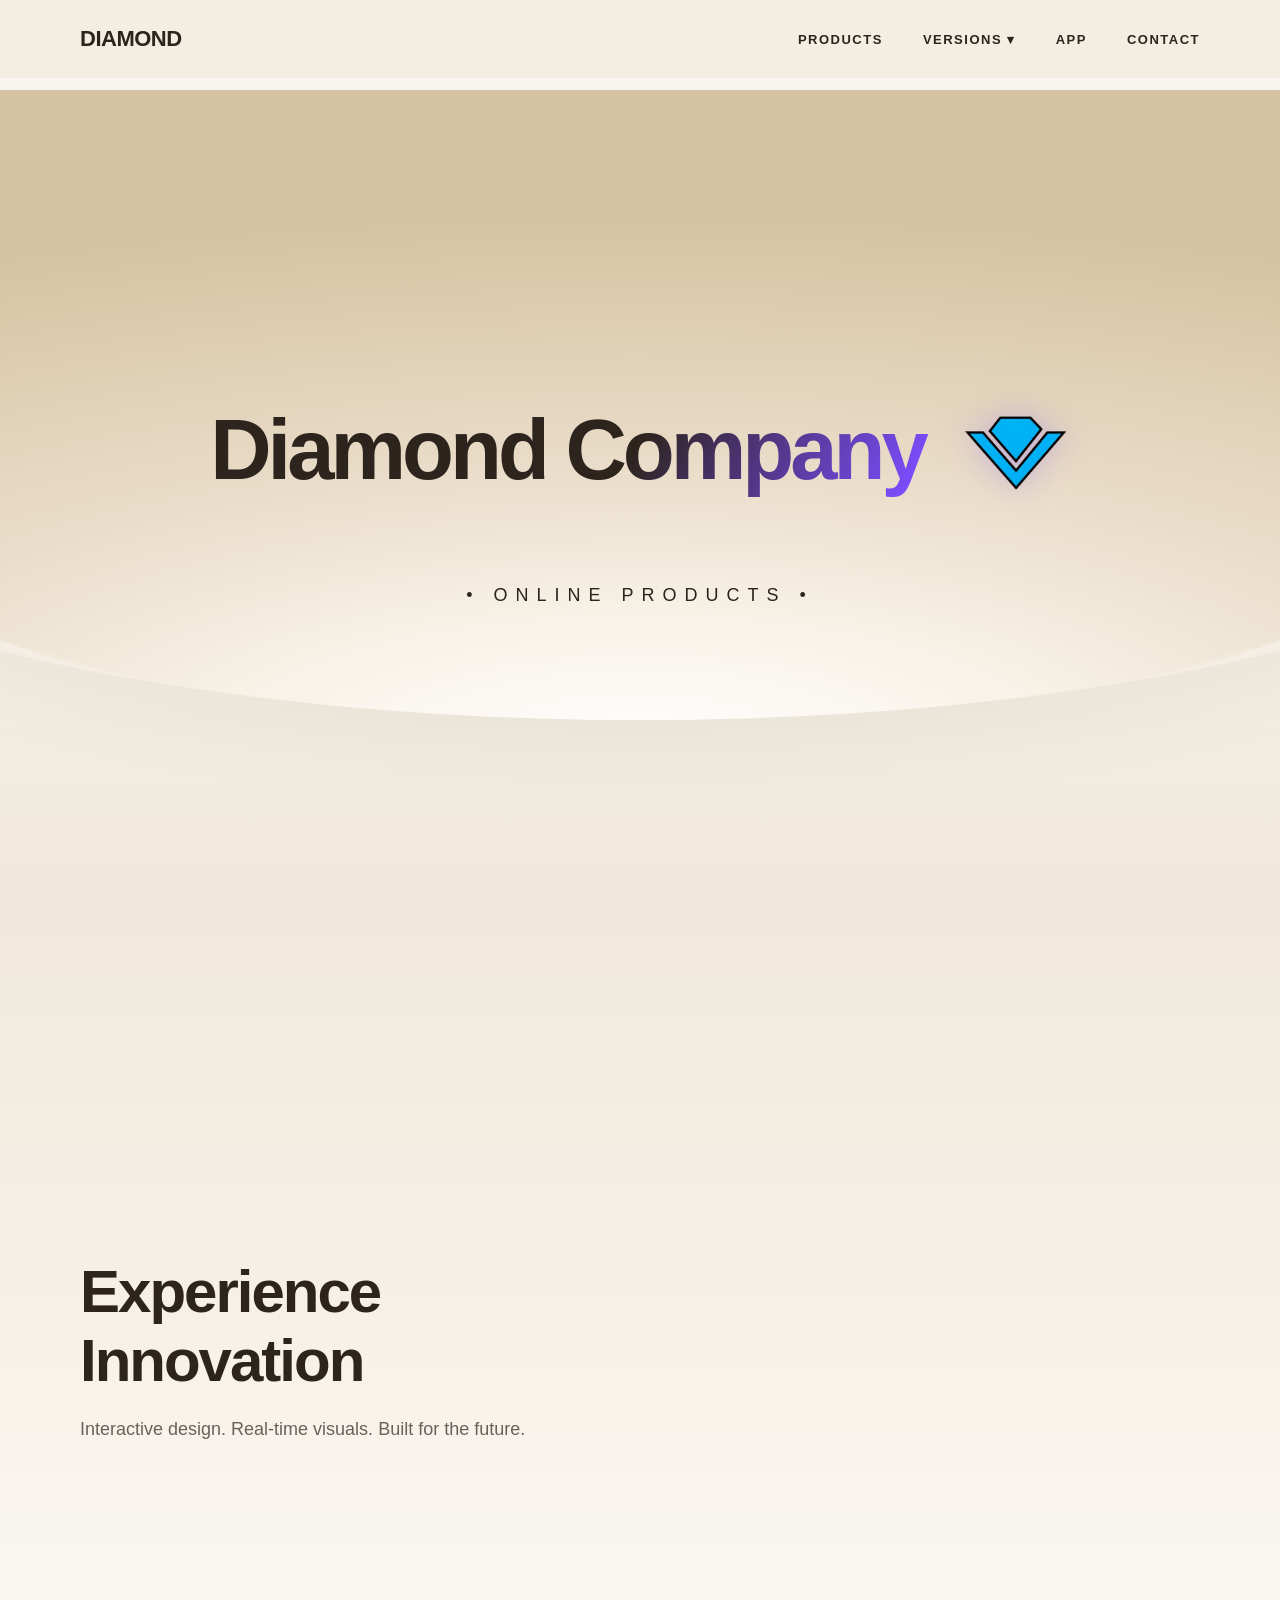
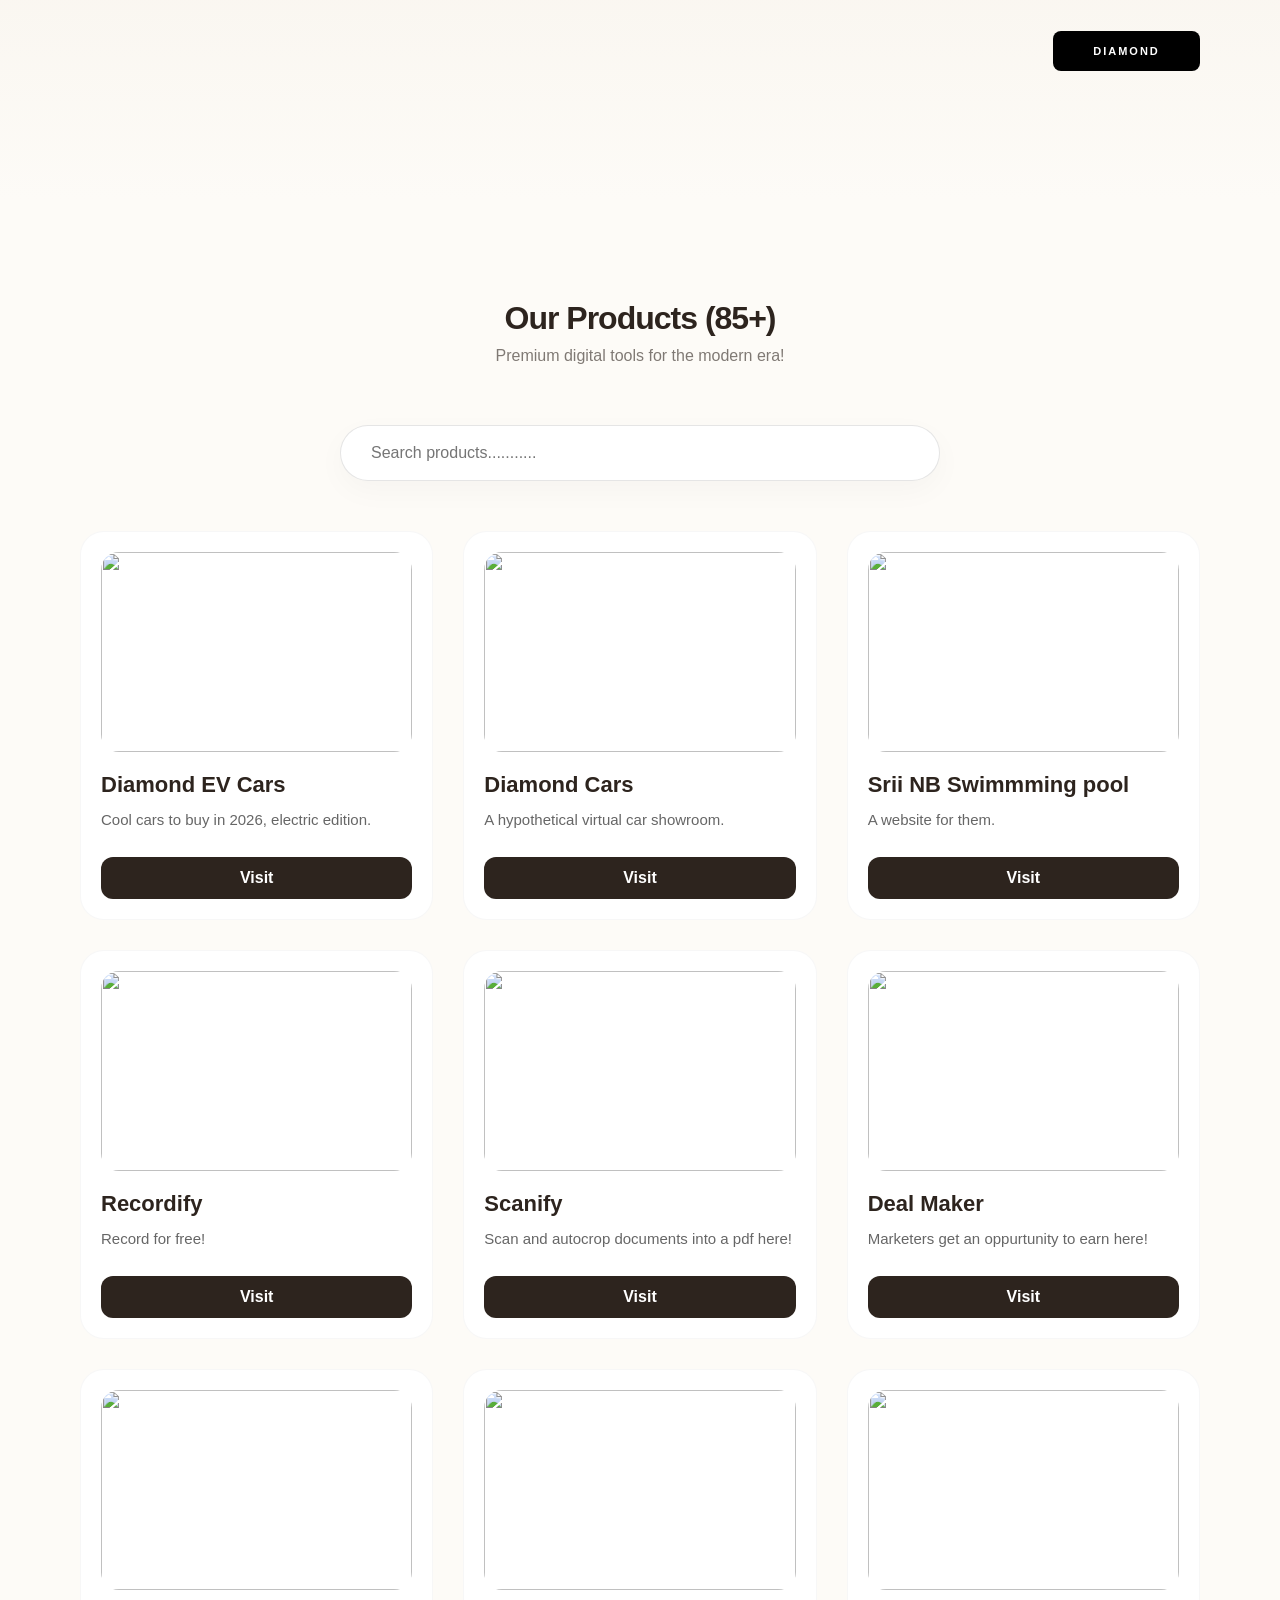
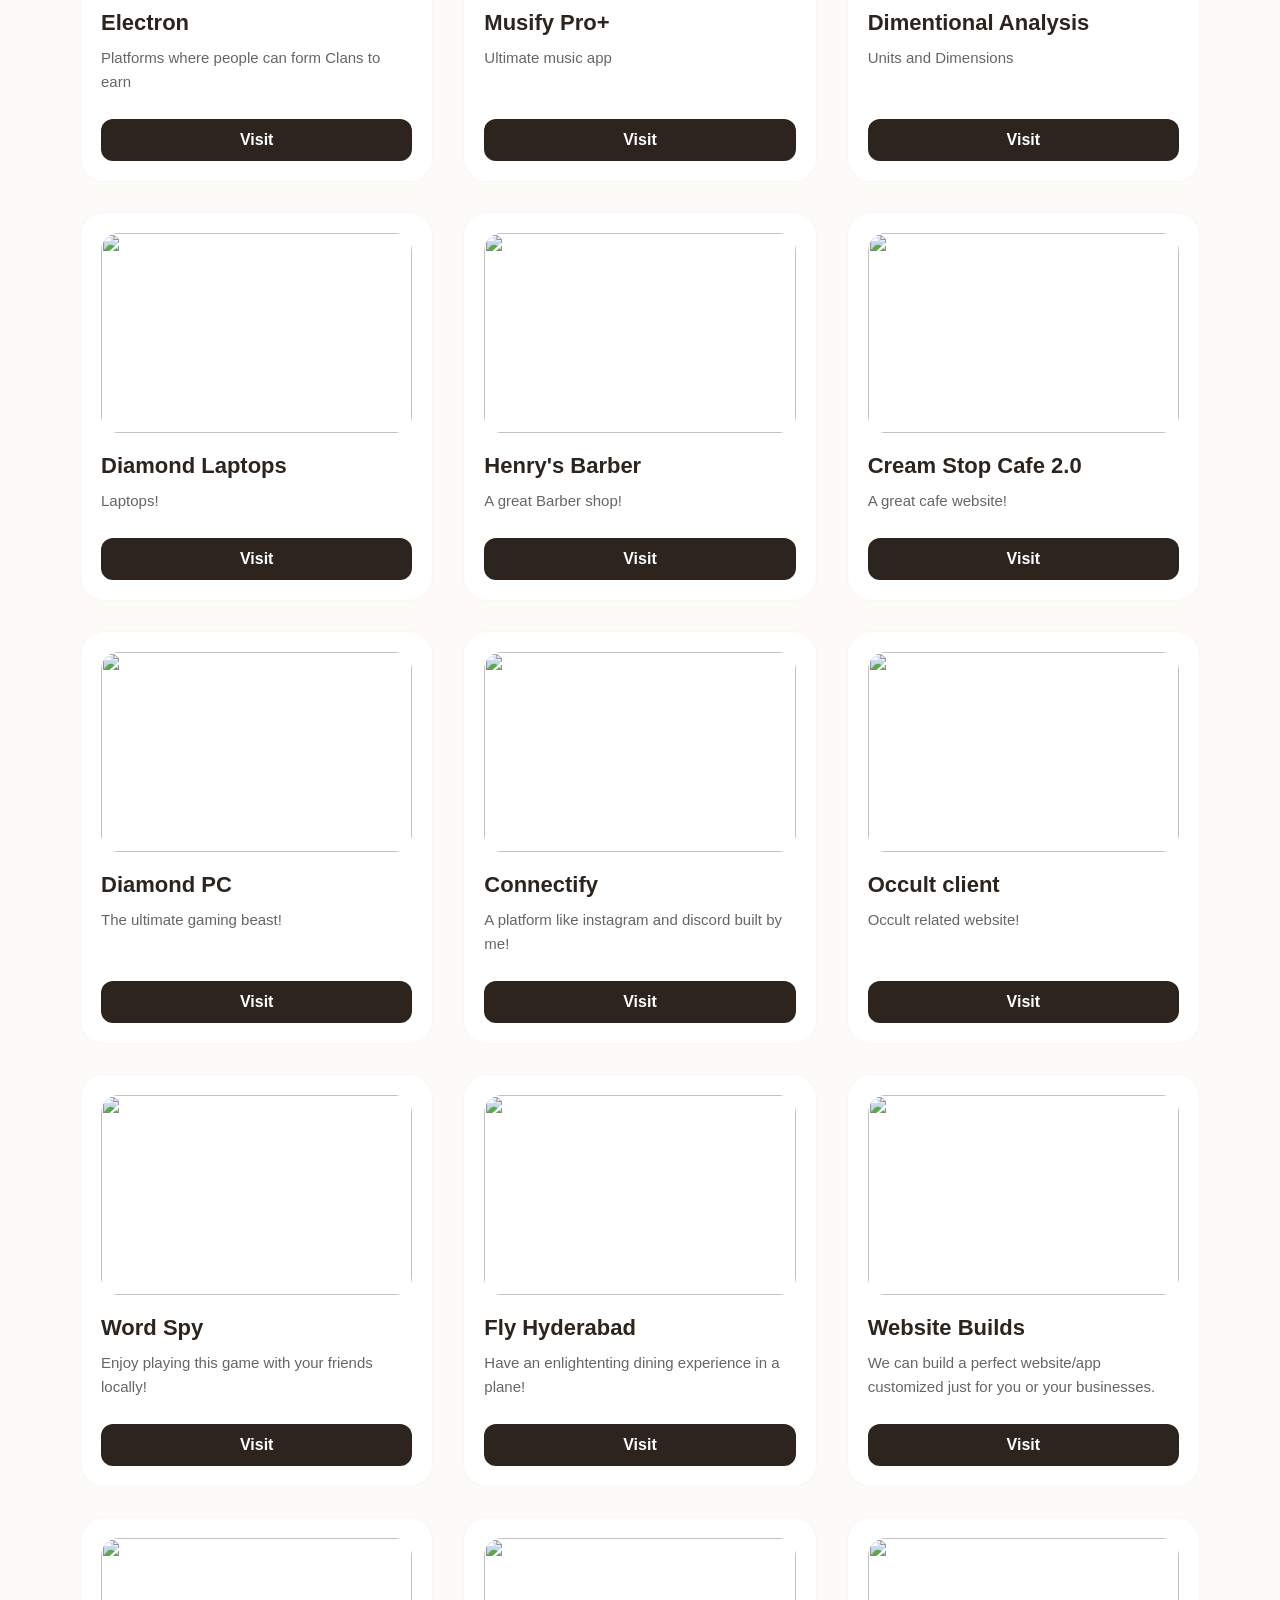
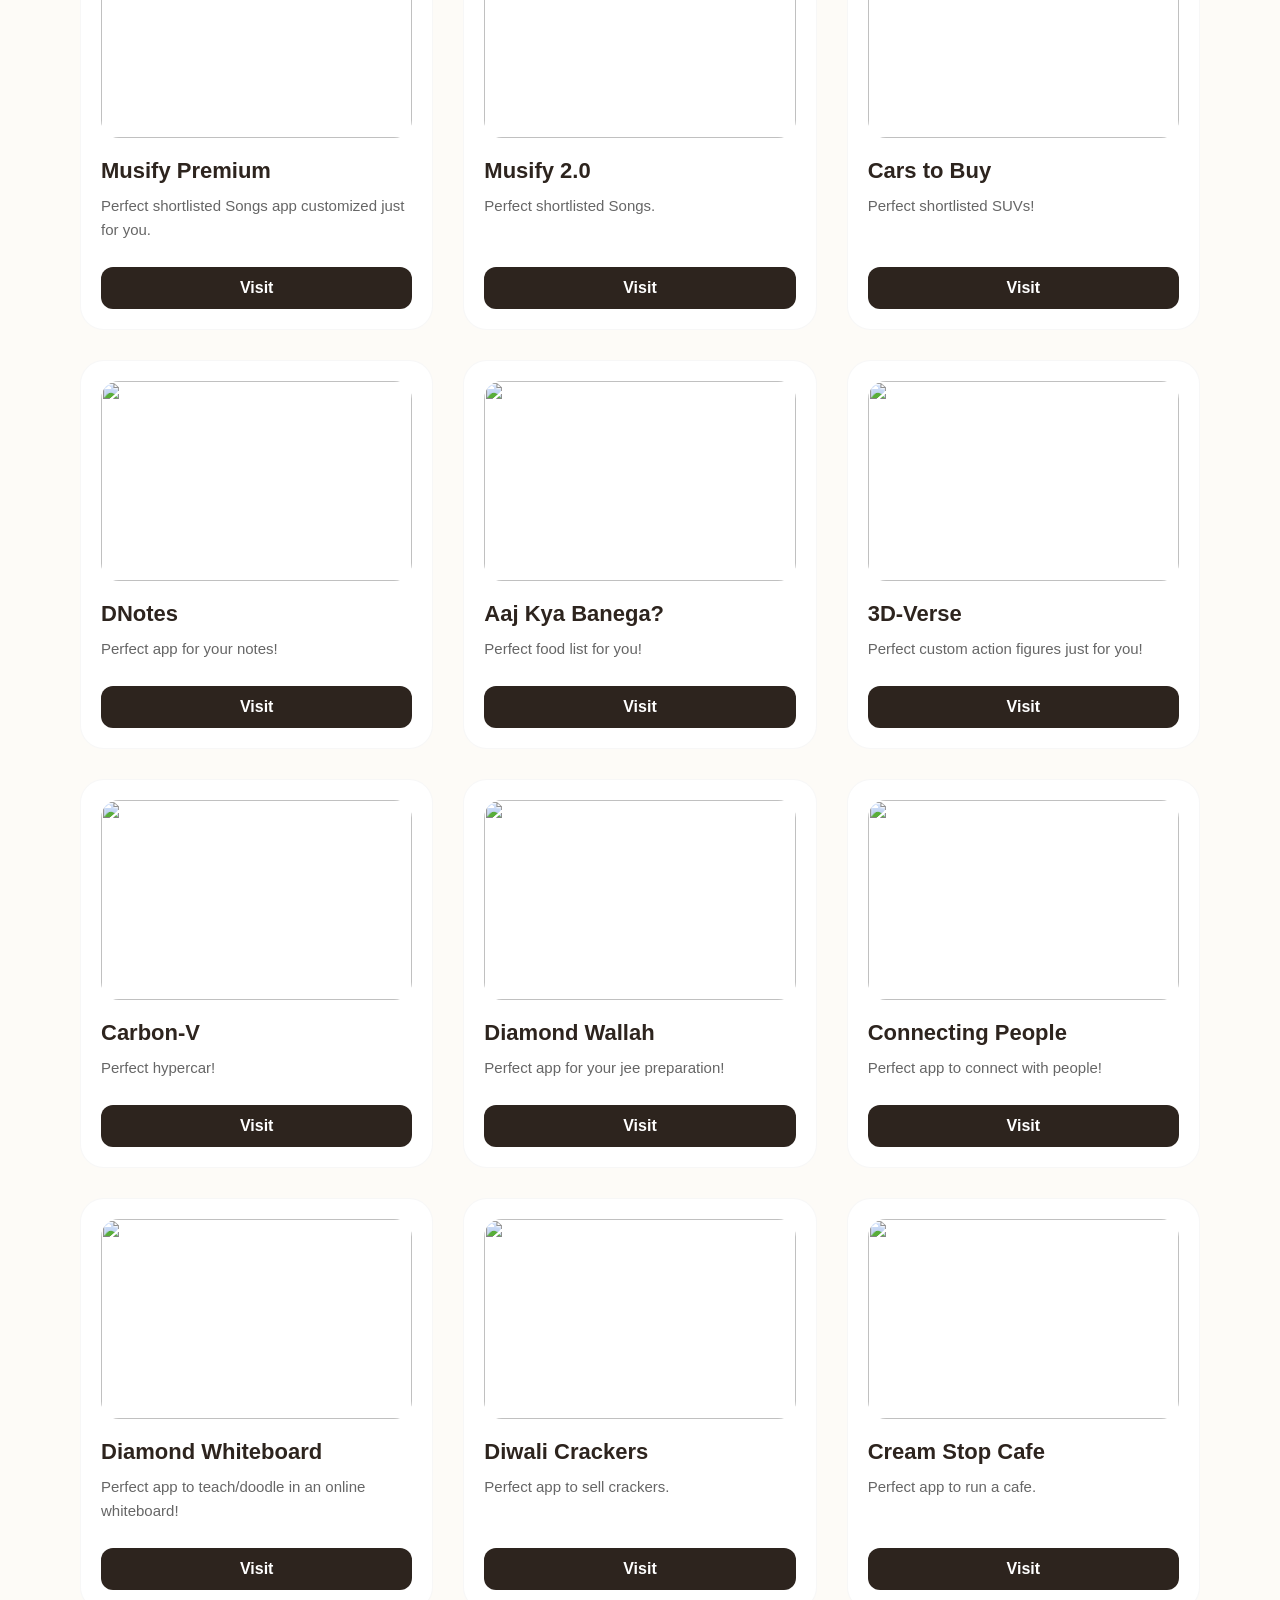
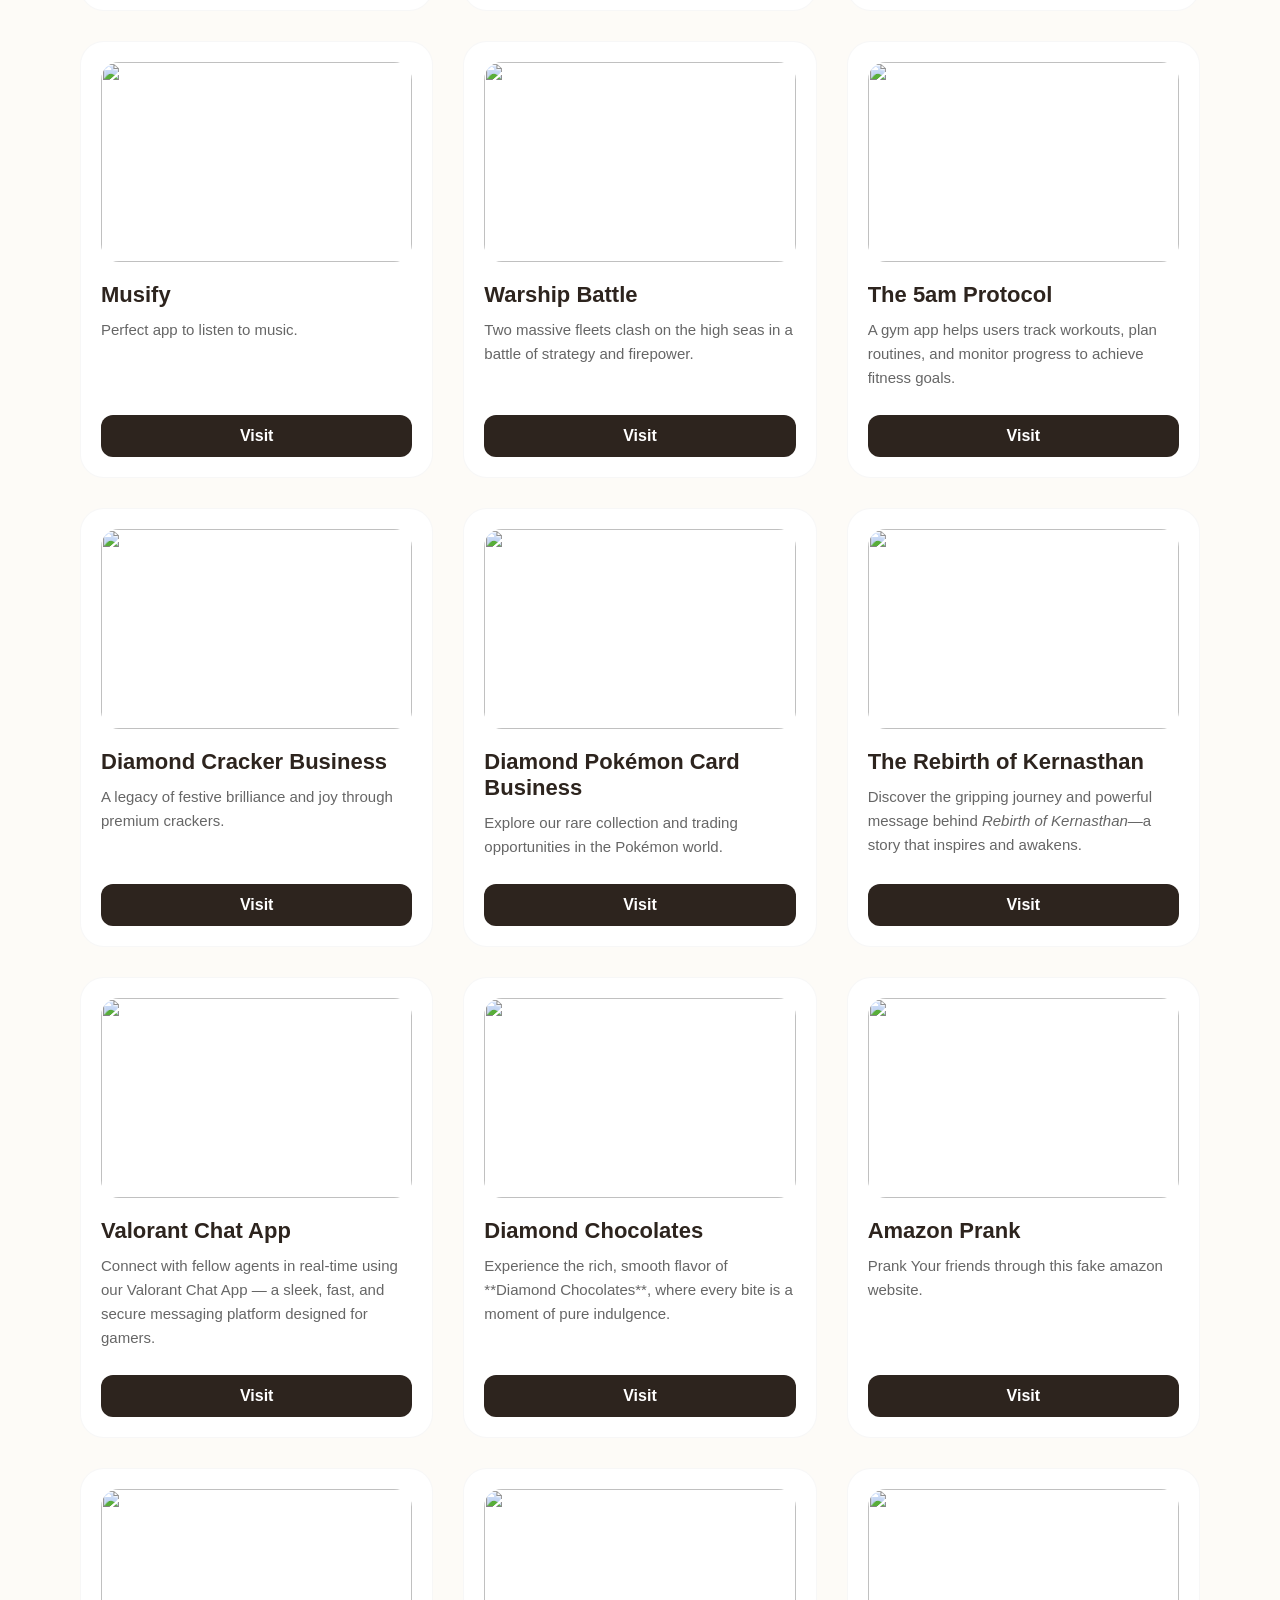
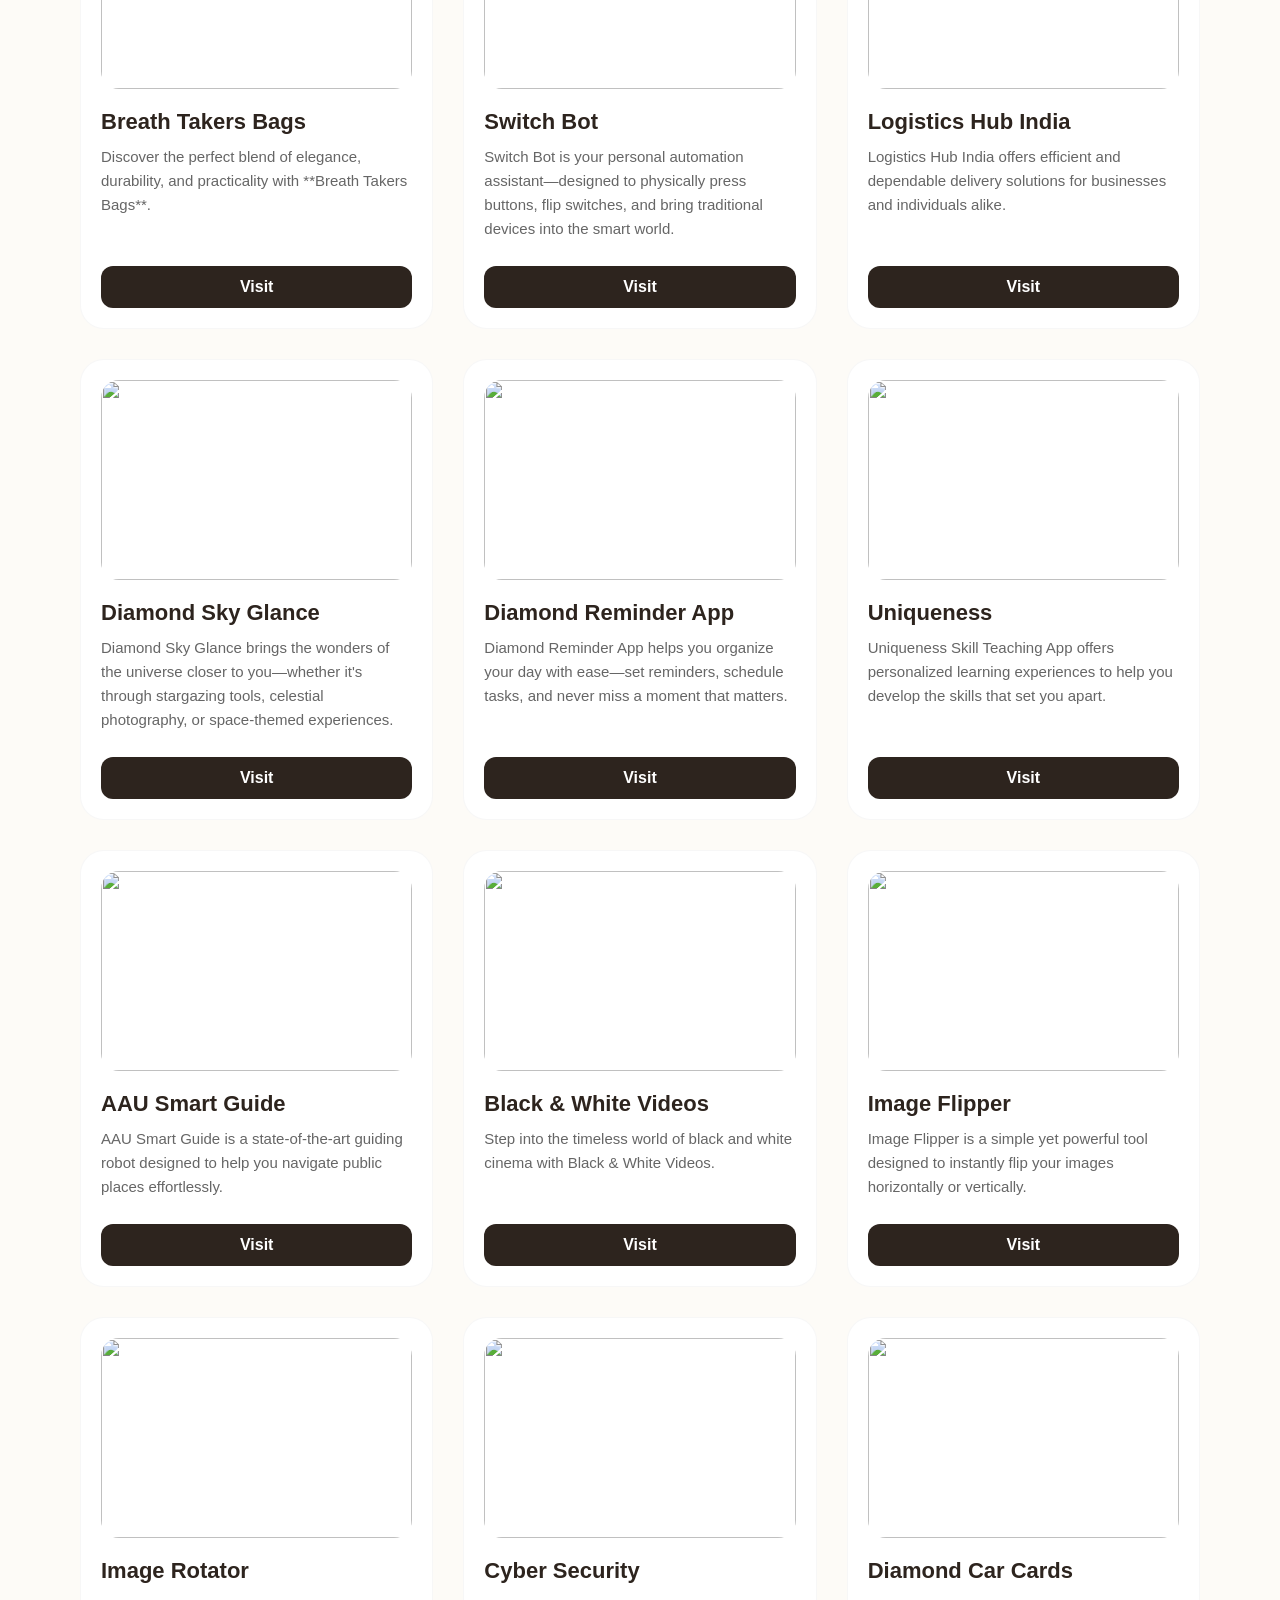
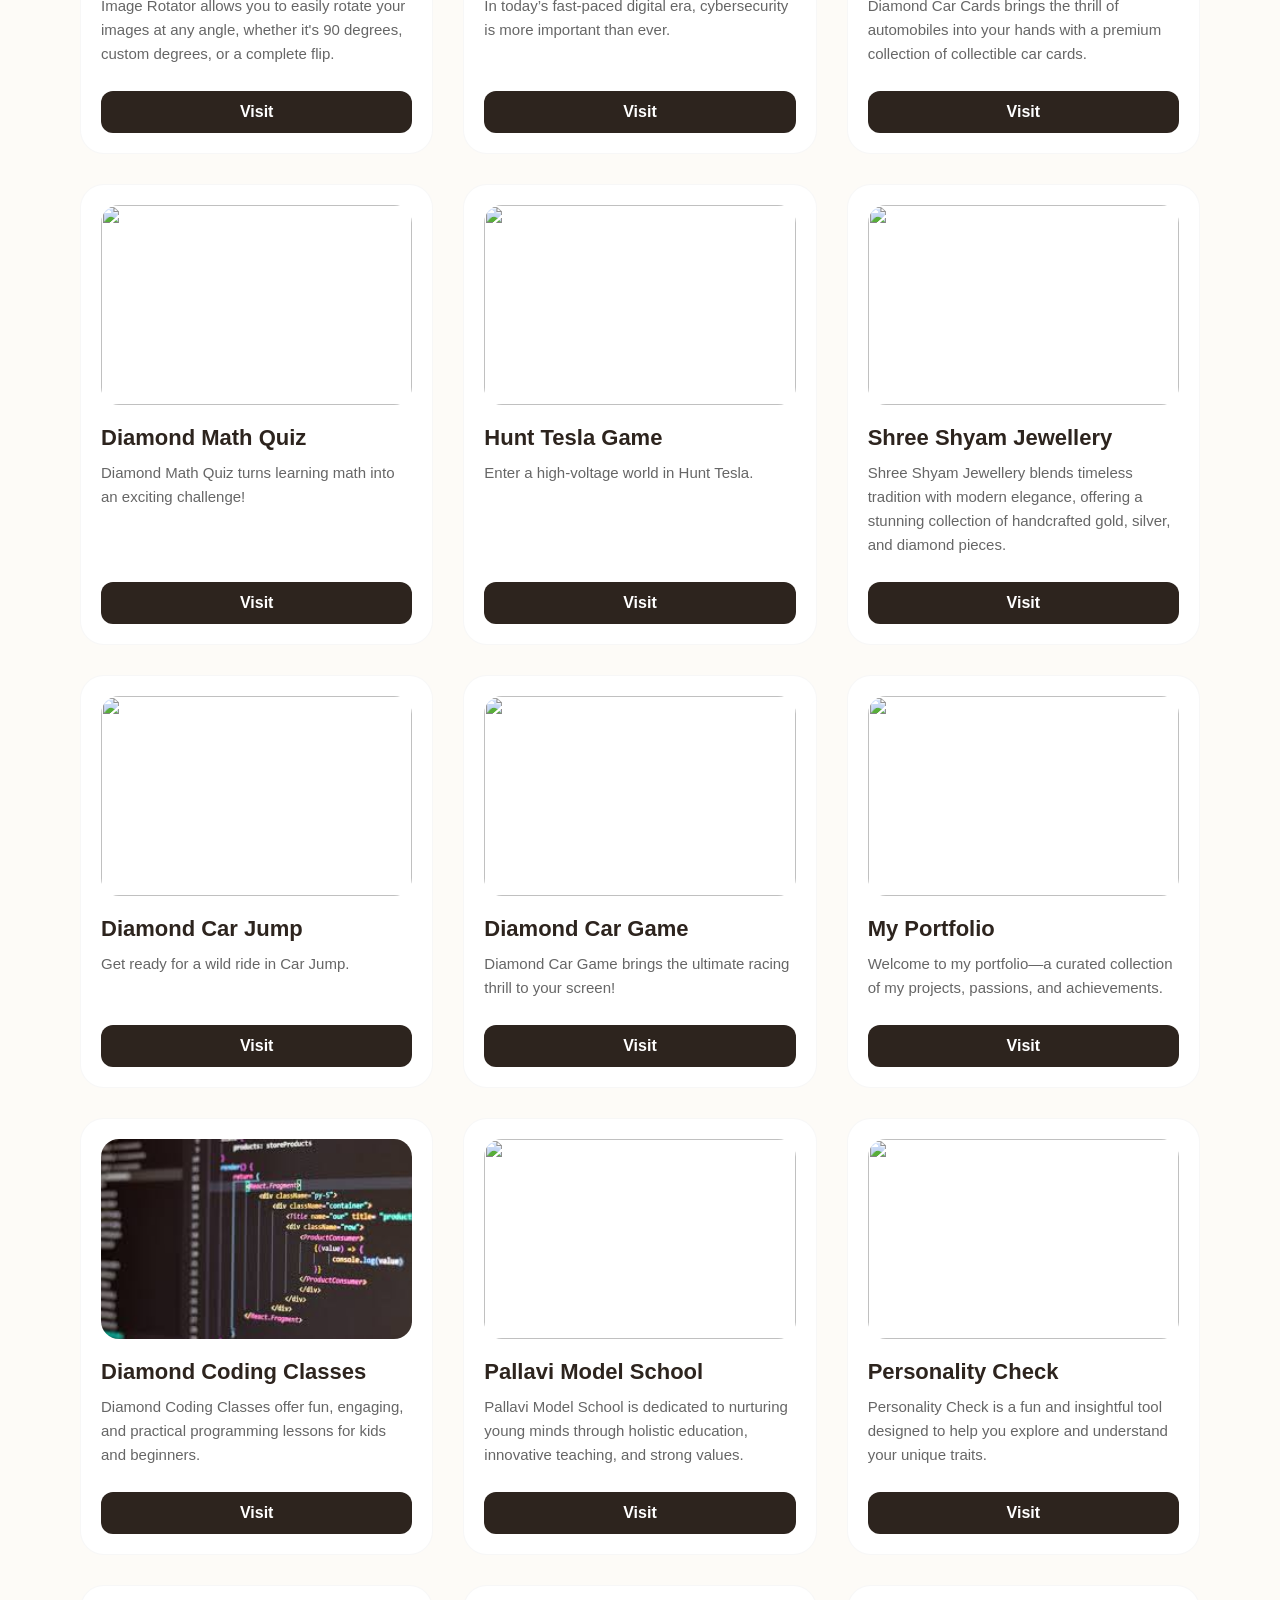
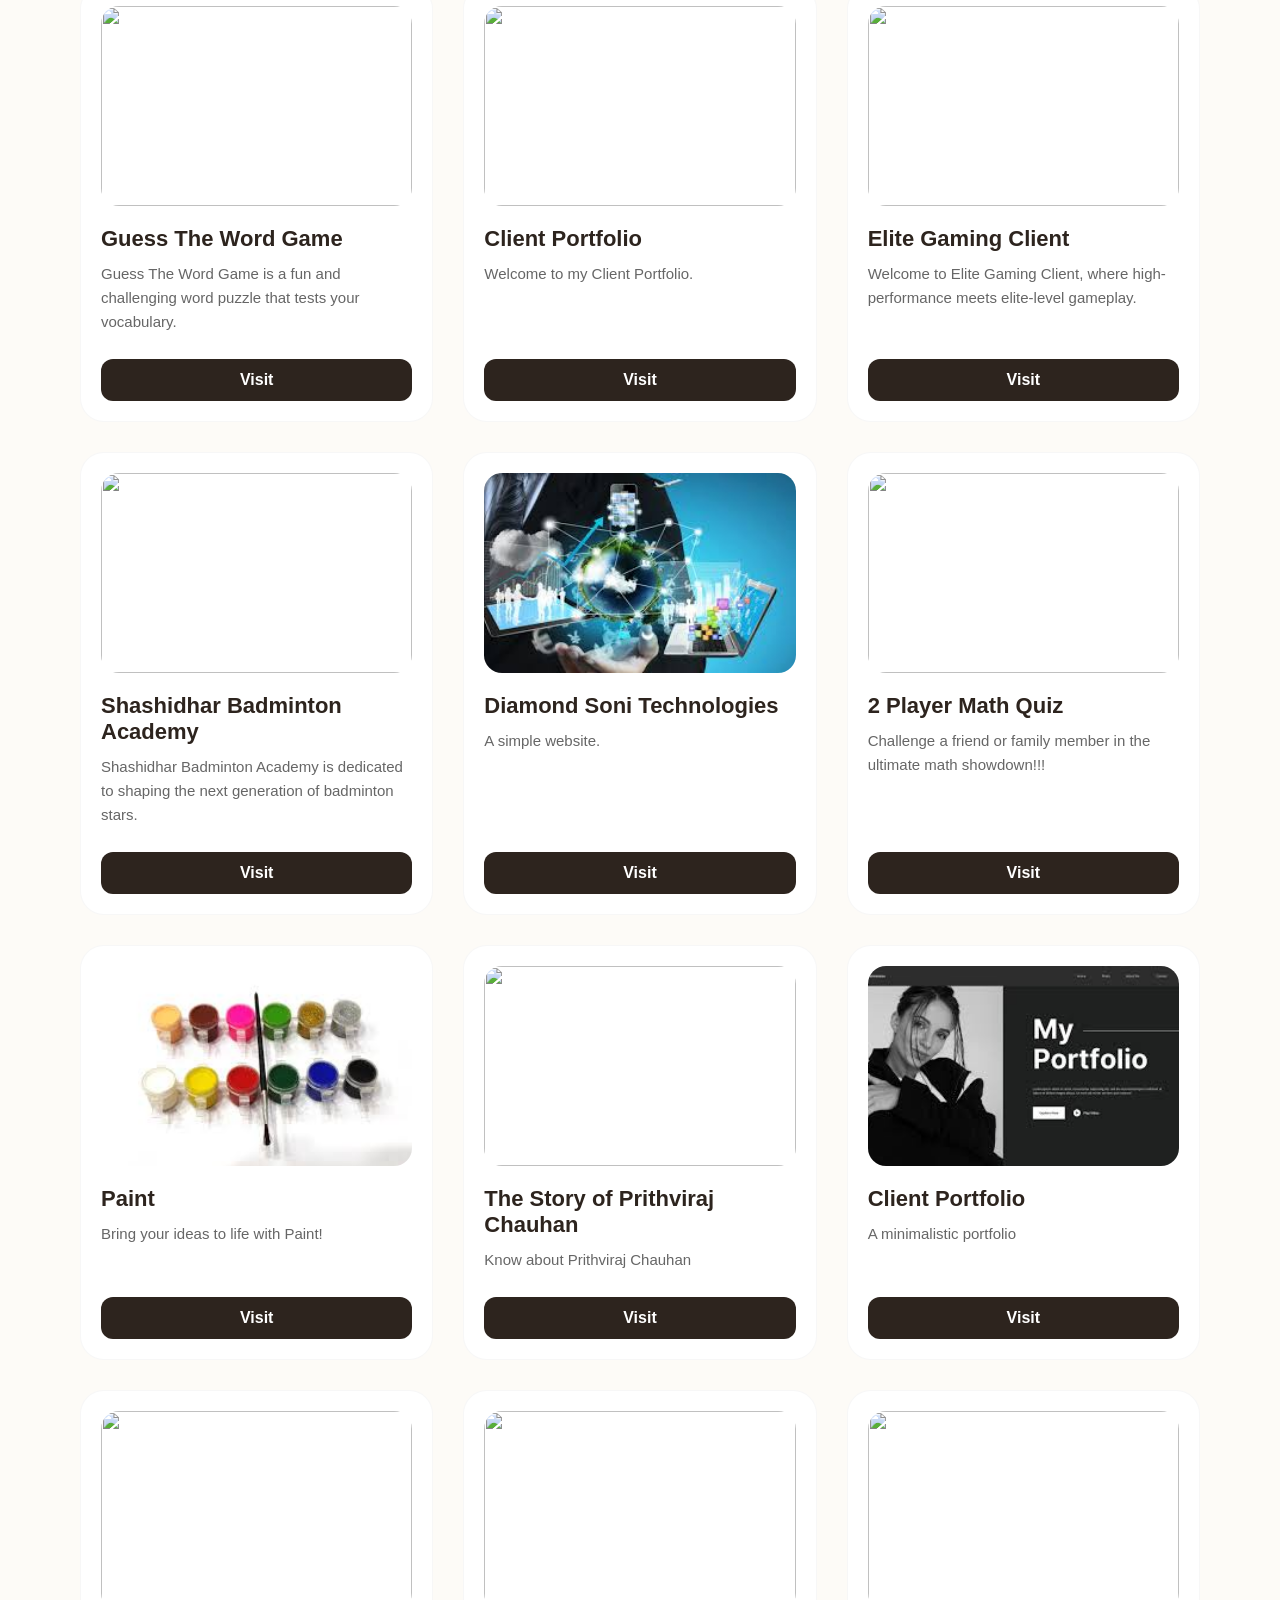
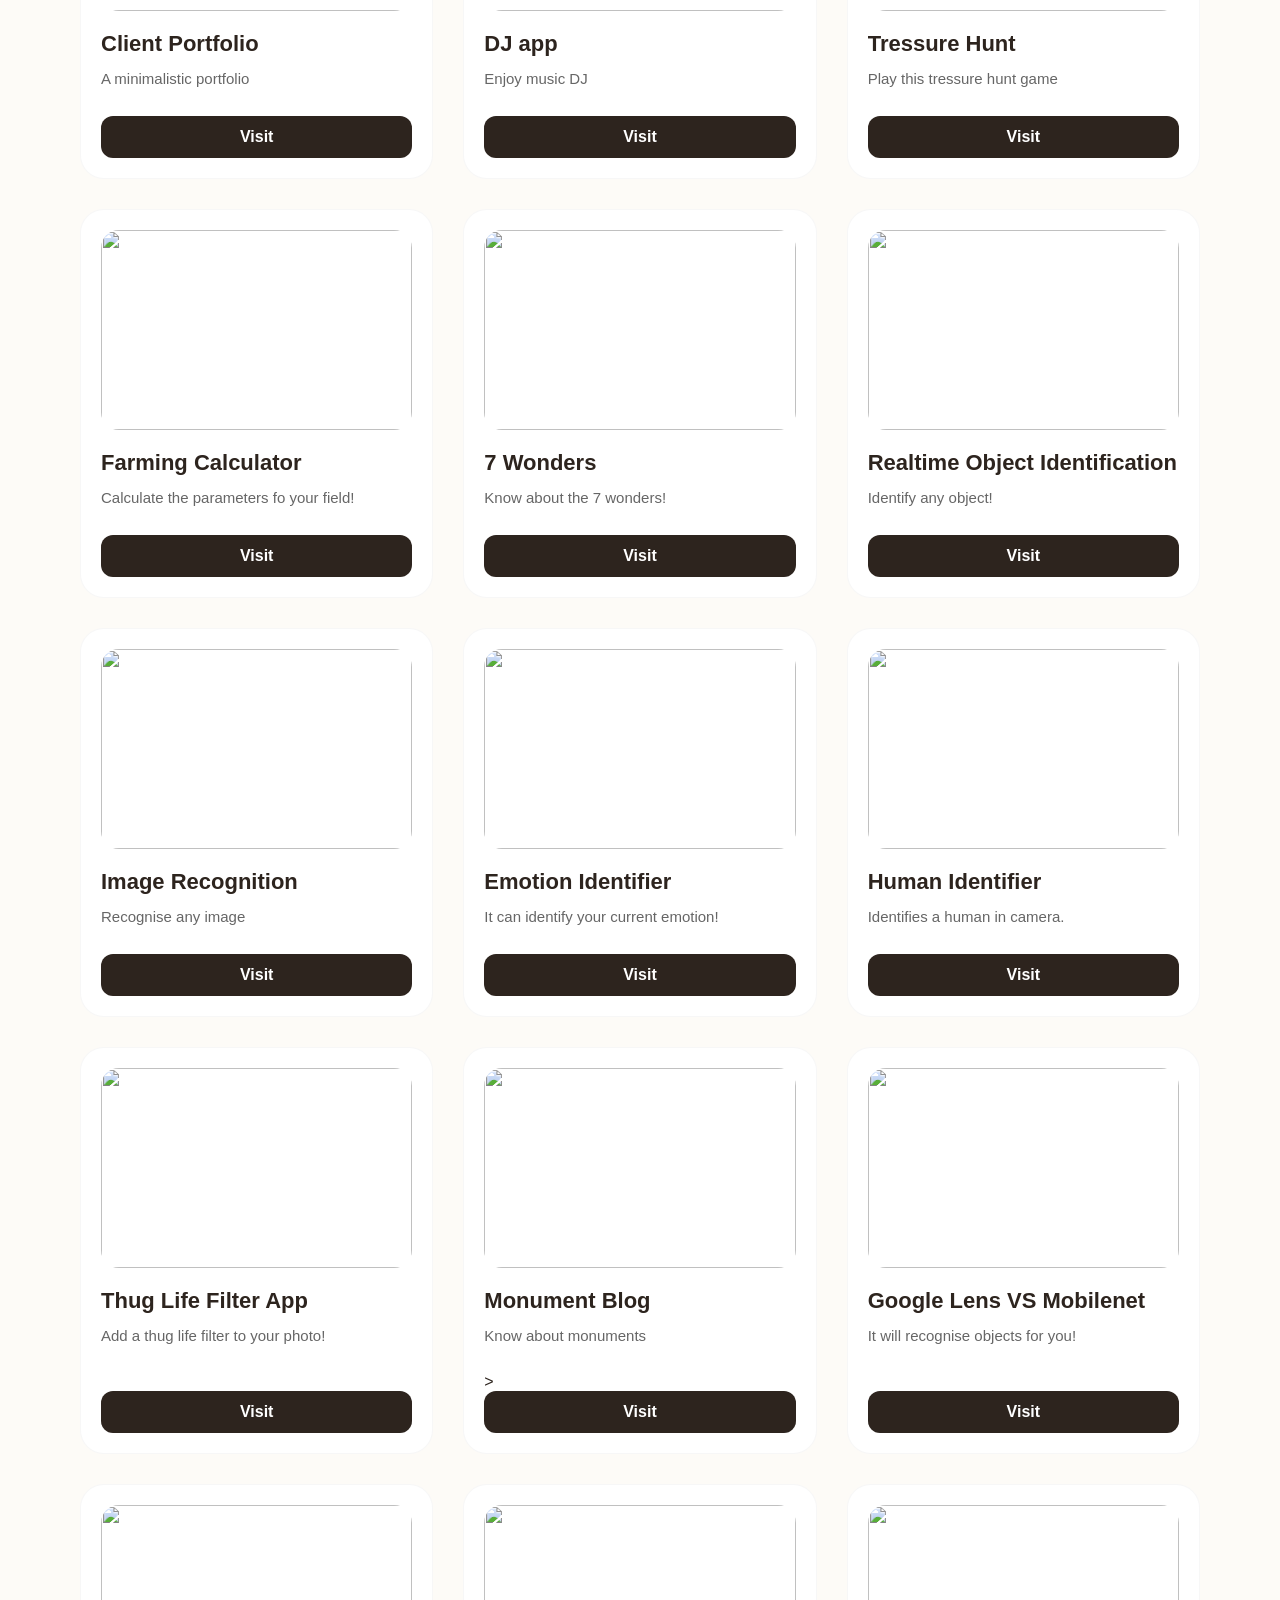
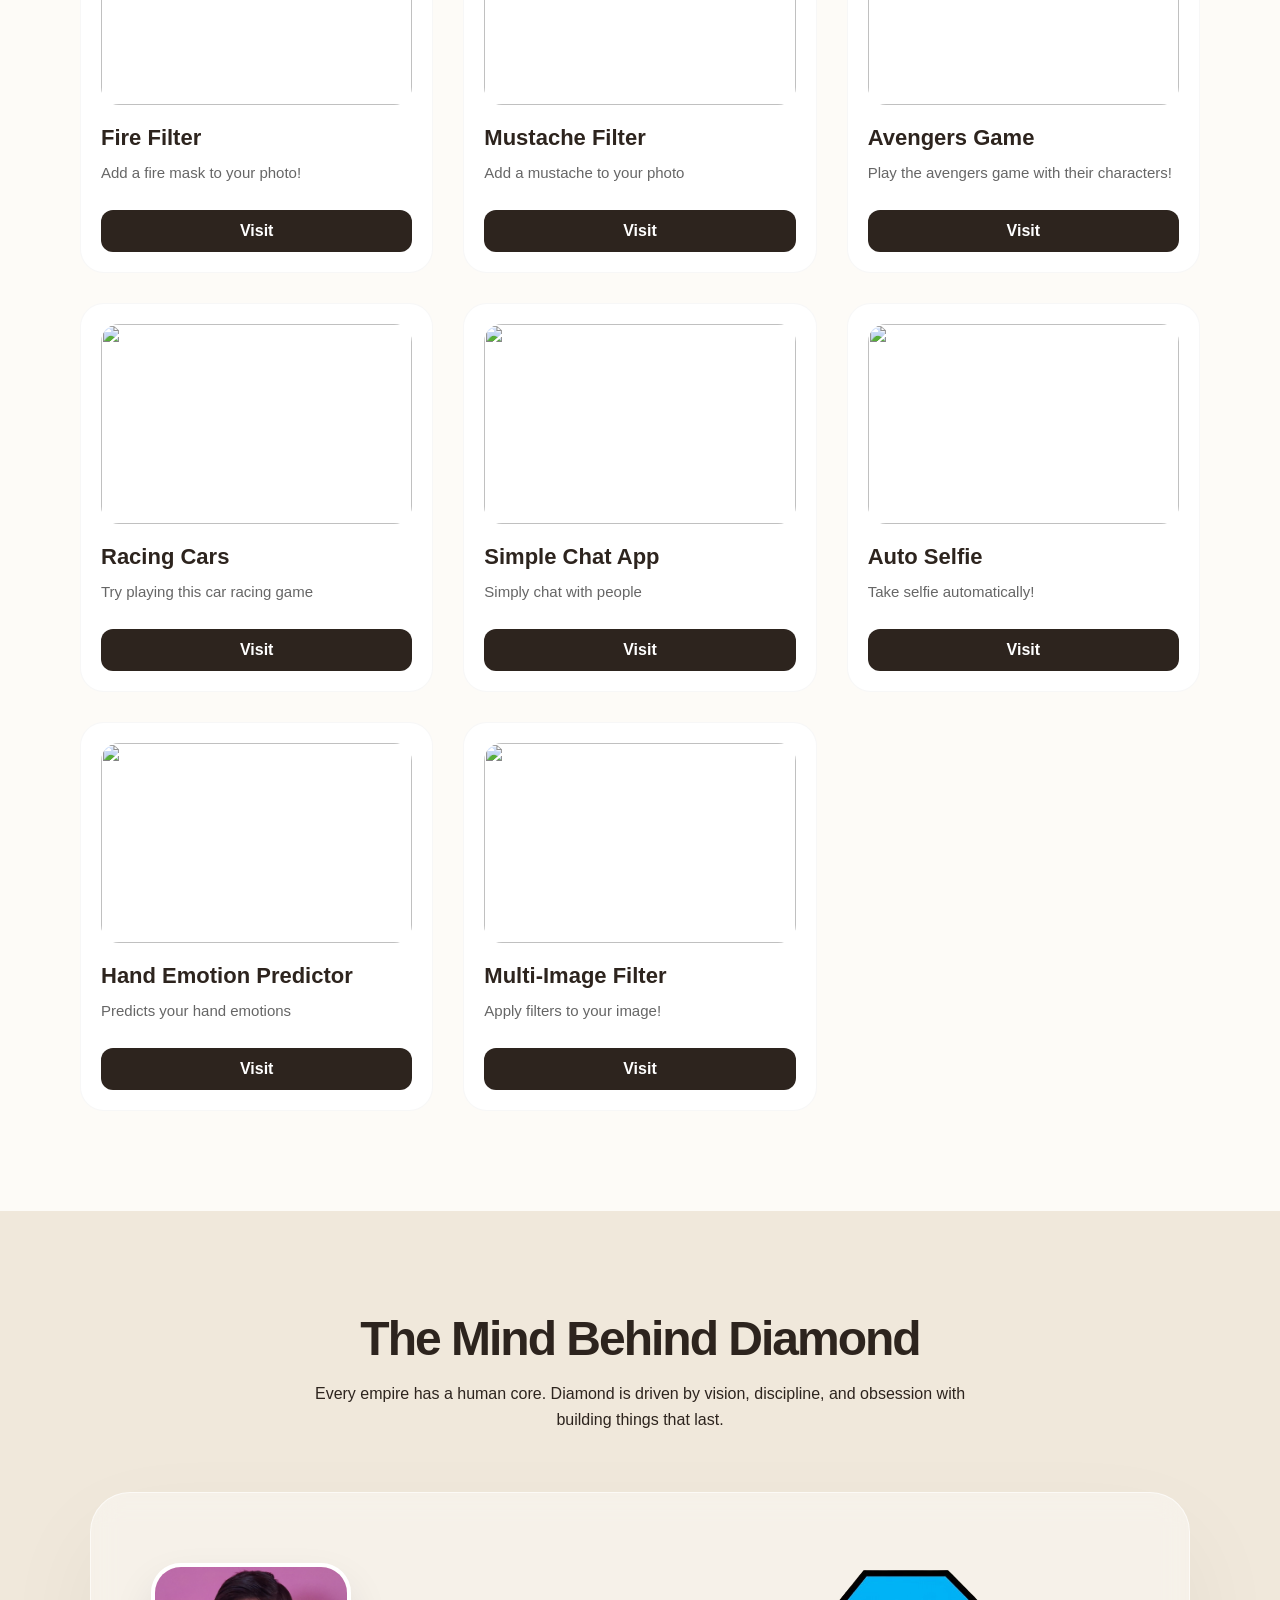
==== index.html @ 66eb05c5 "elec" ====
<!DOCTYPE html>
<html lang="en">
<head>
    <meta charset="UTF-8">
    <meta name="viewport" content="width=device-width, initial-scale=1.0">
    <title>Diamond Company</title>
    <script async src="https://pagead2.googlesyndication.com/pagead/js/adsbygoogle.js?client=ca-pub-6580182855231179"
     crossorigin="anonymous"></script>
    <link rel="manifest" href="manifest.json">
    <link rel="icon" type="image/png" href="new_logo.png">
    <link rel="stylesheet" href="https://cdnjs.cloudflare.com/ajax/libs/animate.css/4.1.1/animate.min.css"/>
    <style>
        * { margin: 0; padding: 0; box-sizing: border-box; font-family: 'Inter', -apple-system, sans-serif; }
        :root { scroll-behavior: smooth;--bg-main: #413c34; --text-dark: #2d241e; --iphone-white-brown: #e9e0d2; --accent-glow: rgba(124, 77, 255, 0.5); }
        body { background: var(--bg-main); color: var(--text-dark); overflow-x: hidden; }
        /* ===== NAVBAR ===== */
        nav { position: fixed; top: 0; width: 100%; display: flex; justify-content: space-between; align-items: center; padding: 20px 80px; background: rgba(240, 232, 219, 0.7); backdrop-filter: blur(20px); z-index: 1000; animation: fadeInDown 1.2s cubic-bezier(0.22, 1, 0.36, 1); }
        .nav-logo { font-size: 22px; font-weight: 800; letter-spacing: -0.5px; cursor: pointer; transition: 0.4s; }
        .nav-logo:hover { transform: scale(1.1); color: #7c4dff; }
        .nav-links { display: flex; gap: 40px; align-items: center; }
        .nav-links a { text-decoration: none; color: var(--text-dark); font-size: 13px; font-weight: 600; text-transform: uppercase; letter-spacing: 1.5px; transition: 0.3s; }

        /* DROPDOWN FIX (2) */
        .dropdown { position: relative; padding: 10px 0; }
        .dropdown::after { content: ''; position: absolute; bottom: -15px; left: 0; width: 100%; height: 25px; }
        
        .dropdown-menu { position: absolute; top: 45px; left: 50%; transform: translateX(-50%) translateY(15px); background: rgba(255, 255, 255, 0.9); backdrop-filter: blur(10px); padding: 12px; border-radius: 16px; box-shadow: 0 20px 40px rgba(0,0,0,0.1); display: none; flex-direction: column; min-width: 200px; opacity: 0; transition: 0.4s; border: 1px solid rgba(255,255,255,0.5); }
        .dropdown:hover .dropdown-menu { display: flex; opacity: 1; transform: translateX(-50%) translateY(0); }
        .dropdown-menu a { padding: 12px 16px; border-radius: 10px; text-transform: none; letter-spacing: 0; font-size: 15px; }
        .dropdown-menu a:hover { background: #7c4dff; color: #fff; transform: translateX(5px); }

        /* HAMBURGER (1) */
        .hamburger { display: none; cursor: pointer; flex-direction: column; gap: 6px; z-index: 1100; }
        .hamburger span { width: 28px; height: 2px; background: var(--text-dark); transition: 0.4s; }

        /* ===== HERO SECTION ===== */
        .hero { height: 100vh; display: flex; flex-direction: column; align-items: center; justify-content: center; position: relative; background: linear-gradient(to bottom, #fdfbf7 0%, #f0e8db 100%); overflow: hidden; }
        .hero-container { display: flex; align-items: center; gap: 25px; z-index: 20; animation: zoomIn 1.5s; padding: 20px; }
        
        .hero h1 { 
            font-size: clamp(40px, 8vw, 85px); 
            font-weight: 800; 
            letter-spacing: -4px; 
            line-height: 1.2; 
            padding-right: 10px; 
            background: linear-gradient(120deg, #2d241e 30%, #7c4dff 50%, #2d241e 70%);
            background-size: 200% auto;
            -webkit-background-clip: text;
            -webkit-text-fill-color: transparent;
            animation: shineText 5s linear infinite;
        }
        @keyframes shineText { to { background-position: -200% center; } }

        .hero-logo { width: 110px; height: 110px; object-fit: contain; animation: shineGlow 4s infinite alternate ease-in-out; filter: drop-shadow(0 0 15px rgba(124,77,255,0.3)); }
        @keyframes shineGlow { 
            0% { filter: drop-shadow(0 0 10px rgba(124,77,255,0.3)); transform: translateY(0) rotate(0deg); }
            50% { filter: drop-shadow(0 0 40px rgba(124,77,255,0.8)); }
            100% { filter: drop-shadow(0 0 20px rgba(124,77,255,0.5)); transform: translateY(-10px) rotate(5deg); }
        }

        .hero-sub { position: absolute; top: 65%; font-size: 18px; letter-spacing: 8px; text-transform: uppercase; font-weight: 300; opacity: 0.6; z-index: 20; }

        /* iPHONE WAVE */
        .iphone-wave-container { position: absolute; top: 10%; width: 160%; height: 70%; left: -30%; z-index: 5; display: flex; justify-content: center; }
        .iphone-wave { width: 100%; height: 100%; border-radius: 0 0 80% 80%; box-shadow: 0 15px 100px rgba(0,0,0,0.05); animation: waveDrop 2s cubic-bezier(0.19, 1, 0.22, 1); position: relative; }
        
        @keyframes waveDrop { 
            0% { transform: translateY(-400px) scale(1.1); opacity: 0; } 
            100% { transform: translateY(0) scale(1); opacity: 1; } 
        }

        /* MOBILE FIXES (1 & 2) */
        @media(max-width: 768px) {
          nav {
        padding: 20px 20px;
        justify-content: center; /* center logo */
        position: relative;
    }

    .hamburger {
        display: flex;
        position: absolute;
        left: 20px;
        top: 22px;
        order: unset;
    }

    .nav-logo {
        order: unset;
        text-align: center;
    }

    .nav-links { 
        position: fixed;
        top: 0;
        left: 0;
        width: 100%;
        height: 100vh;
        background: var(--bg-main);
        flex-direction: column; 
        justify-content: center; 
        align-items: center;
        transform: translateY(-100%);
        transition: 0.6s cubic-bezier(0.22, 1, 0.36, 1);
        opacity: 0;
        pointer-events: none;
    }

    .nav-links.active {
        transform: translateY(0);
        opacity: 1;
        pointer-events: all;
    }
            /* Center elements on mobile */
            .hero-container { flex-direction: column; text-align: center; gap: 20px; } /* Text first, Logo second */
            .hero h1 { font-size: 48px; letter-spacing: -2px; padding-right: 0; }
            .hero-logo { width: 90px; order: 2; } /* Forces logo below text */
            .hero-sub { top: 75%; font-size: 12px; letter-spacing: 4px; width: 100%; text-align: center; }
            
            .dropdown-menu { position: static; transform: none; opacity: 1; display: flex; background: transparent; box-shadow: none; border: none; align-items: center; }
        }
        /* ===== PRODUCTS SECTION ===== */
.products-section {
    padding: 100px 80px;
    background: #fdfbf7;
    min-height: 100vh;
}

.section-header {
    text-align: center;
    margin-bottom: 60px;
}

.search-container {
    max-width: 600px;
    margin: 0 auto 50px;
    position: relative;
}

#productSearch {
    width: 100%;
    padding: 18px 30px;
    border-radius: 50px;
    border: 1px solid rgba(0,0,0,0.1);
    background: #fff;
    font-size: 16px;
    outline: none;
    transition: 0.3s;
    box-shadow: 0 10px 30px rgba(0,0,0,0.03);
}

#productSearch:focus {
    border-color: #7c4dff;
    box-shadow: 0 10px 30px rgba(124, 77, 255, 0.15);
}

.product-grid {
    display: grid;
    grid-template-columns: repeat(auto-fill, minmax(300px, 1fr));
    gap: 30px;
    max-width: 1200px;
    margin: 0 auto;
}

/* CARD STYLING */
.card {
    background: #fff;
    border-radius: 24px;
    padding: 20px;
    transition: 0.4s cubic-bezier(0.175, 0.885, 0.32, 1.275);
    border: 1px solid rgba(0,0,0,0.03);
    display: flex;
    flex-direction: column;
}

.card:hover {
    transform: translateY(-15px);
    box-shadow: 0 30px 60px rgba(0,0,0,0.08);
}

.card img {
    width: 100%;
    height: 200px;
    object-fit: cover;
    border-radius: 18px;
    margin-bottom: 20px;
}

.card h3 {
    font-size: 22px;
    margin-bottom: 10px;
    color: var(--text-dark);
}

.card p {
    font-size: 15px;
    color: #666;
    line-height: 1.6;
    margin-bottom: 25px;
    flex-grow: 1;
}

.btn-card {
    display: inline-block;
    text-align: center;
    text-decoration: none;
    background: var(--text-dark);
    color: #fff;
    padding: 12px;
    border-radius: 12px;
    font-weight: 600;
    transition: 0.3s;
}

.btn-card:hover {
    background: #7c4dff;
    box-shadow: 0 10px 20px rgba(124, 77, 255, 0.3);
}

@media(max-width: 768px) {
    .products-section { padding: 60px 20px; }
}
/* ===== FOUNDER SECTION ===== */
#founder {
    padding: 100px 80px;
    background: #f0e8db;
    display: flex;
    flex-direction: column;
    align-items: center;
}

.section-title {
    font-size: clamp(32px, 5vw, 48px);
    font-weight: 800;
    letter-spacing: -2px;
    margin-bottom: 15px;
    text-align: center;
}

.section-desc {
    max-width: 700px;
    text-align: center;
    opacity: 0.7;
    line-height: 1.6;
    margin-bottom: 60px;
}

.founder-card {
    background: rgba(255, 255, 255, 0.4);
    backdrop-filter: blur(15px);
    border: 1px solid rgba(255, 255, 255, 0.6);
    border-radius: 40px;
    padding: 60px;
    max-width: 1100px;
    width: 100%;
    box-shadow: 0 40px 100px rgba(0,0,0,0.05);
}

.founder-img {
    width: 200px;
    height: 200px;
    border-radius: 30px;
    object-fit: cover;
    box-shadow: 0 20px 40px rgba(0,0,0,0.1);
    border: 4px solid #fff;
}

.founder-info h3 {
    font-size: 36px;
    letter-spacing: -1.5px;
    margin-bottom: 5px;
}

.founder-role {
    color: #7c4dff;
    font-weight: 700;
    text-transform: uppercase;
    font-size: 13px;
    letter-spacing: 2px;
    margin-bottom: 15px;
}

.founder-desc {
    font-size: 18px;
    line-height: 1.6;
    margin-bottom: 40px;
    max-width: 600px;
    opacity: 0.8;
}

/* SOCIAL GRID */
.founder-links-grid {
    display: grid;
    grid-template-columns: repeat(auto-fill, minmax(240px, 1fr));
    gap: 15px;
}

.social-row {
    text-decoration: none;
    color: var(--text-dark);
    display: flex;
    align-items: center;
    gap: 12px;
    background: rgba(255, 255, 255, 0.6);
    padding: 12px 20px;
    border-radius: 16px;
    transition: 0.3s cubic-bezier(0.22, 1, 0.36, 1);
    border: 1px solid transparent;
}

.social-row:hover {
    background: #fff;
    transform: translateY(-5px);
    border-color: #7c4dff;
    box-shadow: 0 10px 30px rgba(124, 77, 255, 0.15);
}

.social-logo img {
    width: 20px;
    height: 20px;
    filter: grayscale(1);
    transition: 0.3s;
}

.social-row:hover .social-logo img {
    filter: grayscale(0);
}

.social-id {
    font-size: 14px;
    font-weight: 600;
    white-space: nowrap;
    overflow: hidden;
    text-overflow: ellipsis;
}

/* MOBILE FIX */
@media(max-width: 768px) {
    #founder { padding: 80px 20px; }
    .founder-card { flex-direction: column; padding: 40px 25px; text-align: center; }
    .founder-img { width: 150px; height: 150px; margin-bottom: 20px; }
    .founder-links-grid { grid-template-columns: 1fr; }
    .social-row { justify-content: center; }
}


/* ===== SPLINE SECTION ===== */
.spline-section {
    display: flex;
    align-items: center;
    justify-content: space-between;
    padding: 120px 80px;
    background: linear-gradient(to bottom, #f0e8db, #fdfbf7);
    min-height: 100vh;
    position: relative;
    overflow: hidden;
}

/* ===== LEFT TEXT ===== */
.spline-text {
    max-width: 500px;
    z-index: 2;
}

.spline-text h2 {
    font-size: clamp(36px, 5vw, 60px);
    font-weight: 800;
    letter-spacing: -2px;
    margin-bottom: 20px;
}

.spline-text p {
    font-size: 18px;
    opacity: 0.7;
    line-height: 1.6;
}

/* ===== SPLINE WRAPPER ===== */
.spline-wrapper {
    width: 55%;
    height: 500px;
    position: relative;
    overflow: hidden;
    border-radius: 30px;
    z-index: 1;

    display: flex;
    align-items: center;
    justify-content: center;
}

/* SPLINE FIT + CENTER */
.spline-wrapper spline-viewer {
    width: 100%;
    height: 100%;
    display: block;

    transform: scale(1.05); /* slight zoom desktop */
}

/* ✨ Soft premium fade */
.spline-wrapper {
    mask-image: linear-gradient(to left, black 75%, transparent 100%);
}

/* ===== DIAMOND OVERLAY ===== */
.spline-overlay {
    position: absolute;

    /* 🔥 PERFECT watermark coverage (desktop) */
    bottom: 129px;
    right: 80px;

    width: 147px;
    height: 40px;

    display: flex;
    align-items: center;
    justify-content: center;

    background: #000;
    color: #fff;

    border-radius: 8px;

    font-size: 11px;
    font-weight: 700;
    letter-spacing: 2px;

    z-index: 11;
    pointer-events: none;
}

/* ===== 📱 MOBILE ===== */
@media(max-width: 768px) {

    .spline-section {
        flex-direction: column;
        text-align: center;
        padding: 80px 20px;
    }

    .spline-text {
        max-width: 100%;
    }

    .spline-wrapper {
        width: 100%;
        height: 320px;
        margin-top: 30px;
        border-radius: 20px;

        display: flex;
        align-items: center;
        justify-content: center;
    }

    /* 🔥 CENTER FIX (main issue solved here) */
    .spline-wrapper spline-viewer {
        width: 120%;
        height: 120%;

        transform: translateX(-10%) translateY(-10%) scale(1.1);
    }

    /* 🔥 WATERMARK COVER (mobile perfect positioning) */
    .spline-overlay {
        bottom: 89px;
        right: 60px;

        width: 190px;
        height: 40px;

        font-size: 10px;
        letter-spacing: 1.5px;
    }
}
    </style>
    <script type="module" src="https://unpkg.com/@splinetool/viewer@1.12.86/build/spline-viewer.js"></script>
</head>

<body>

<nav>
    <div class="nav-logo animate__animated animate__fadeInLeft">DIAMOND</div>

    <div class="hamburger" onclick="toggleMenu()">
        <span></span><span></span><span></span>
    </div>

    <div class="nav-links">
        <a href="#products" onclick="toggleMenu()">Products</a>
        <div class="dropdown">
            <a href="#">Versions ▾</a>
            <div class="dropdown-menu">
              <a href="whitetheme.html" target="_blank">Version 2.0</a>
              <a href="https://aditya-soni23.github.io/Diamond_Company_Dark_Edition/" target="_blank">Dark Edition</a>
              <a href="https://aditya-soni23.github.io/EasterEgg/" target="_blank">Special Edition Tickets</a>
              <a href="timeline.html" target="_blank">My Timeline</a>
              <a href="https://aditya-soni23.github.io/Diamond_Company/" target="_blank">Version 1.0</a>
          </div>
        </div>
        <a href="Diamond_Company.apk" download="Diamond_Company.apk">App</a>
        <a href="#founder" onclick="toggleMenu()">Contact</a>
    </div>
</nav>

<section class="hero">
    <div class="hero-container">
        <h1 class="animate__animated animate__fadeInLeft">Diamond Company</h1>
        <img src="Diamond_Comapny_Logo.png" class="hero-logo animate__animated animate__fadeInUp" alt="Logo">
    </div>
    
    <p class="hero-sub animate__animated animate__fadeInUp" style="animation-delay: 1s">• Online Products •</p>

    <div class="iphone-wave-container">
      <svg viewBox="0 0 1440 600" class="iphone-wave" preserveAspectRatio="none">
        <defs>
          <radialGradient id="waveGradient" cx="50%" cy="100%" r="80%">
            <stop offset="0%" stop-color="#ffffff"/>
            <stop offset="25%" stop-color="#f8f2e8"/>
            <stop offset="55%" stop-color="#e9dcc8"/>
            <stop offset="100%" stop-color="#d6c3a3"/>
          </radialGradient>
          <radialGradient id="edgeGlow" cx="50%" cy="100%" r="60%">
            <stop offset="0%" stop-color="rgba(255,255,255,0.9)"/>
            <stop offset="30%" stop-color="rgba(255,255,255,0.5)"/>
            <stop offset="70%" stop-color="rgba(255,255,255,0.15)"/>
            <stop offset="100%" stop-color="rgba(255,255,255,0)"/>
          </radialGradient>
        </defs>
        <path d="M0,0 L0,360 Q720,900 1440,360 L1440,0 Z" fill="url(#waveGradient)" />
        <path d="M0,360 Q720,900 1440,360" fill="none" stroke="url(#edgeGlow)" stroke-width="6" opacity="0.9" />
      </svg>
    </div>
</section>

<section class="spline-section">
  <div class="spline-text">
      <h2>Experience Innovation</h2>
      <p>Interactive design. Real-time visuals. Built for the future.</p>
  </div>

  <div class="spline-wrapper">
    <spline-viewer url="https://prod.spline.design/AEXyzgCanIVmxQ8q/scene.splinecode"></spline-viewer>
</div>
<div class="spline-overlay">
  DIAMOND
</div>
</section>

<section id="products" class="products-section">
  <div class="section-header">
      <h2 style="font-size: 32px; letter-spacing: -1px; margin-bottom: 10px;">Our Products (85+)</h2>
      <p style="opacity: 0.6;">Premium digital tools for the modern era!</p>
  </div>

  <div class="search-container">
      <input type="text" id="productSearch" placeholder="Search products..........." onkeyup="filterProducts()">
  </div>







  <div class="product-grid" id="productGrid">

    <div class="card">
      <img src="https://www.rushlane.com/wp-content/uploads/2024/11/mahindra-be-6e-official-photos-18.jpg">
      <h3>Diamond EV Cars</h3>
      <p>Cool cars to buy in 2026, electric edition.</p>
      <a href="https://aditya-soni23.github.io/DiamondEVCars/" class="btn-card" target="_blank" rel="noopener noreferrer">Visit</a>
    </div>

    <div class="card">
      <img src="https://aditya-soni23.github.io/Diamond_Cars/car.png">
      <h3>Diamond Cars</h3>
      <p>A hypothetical virtual car showroom.</p>
      <a href="https://aditya-soni23.github.io/Diamond_Cars/" class="btn-card" target="_blank" rel="noopener noreferrer">Visit</a>
    </div>

    <div class="card">
      <img src="https://aditya-soni23.github.io/SriiNBSwimmingPool/woman.png">
      <h3>Srii NB Swimmming pool</h3>
      <p>A website for them.</p>
      <a href="https://aditya-soni23.github.io/SriiNBSwimmingPool/" class="btn-card" target="_blank" rel="noopener noreferrer">Visit</a>
    </div>

    <div class="card">
      <img src="https://aditya-soni23.github.io/Recordify/logo.png">
      <h3>Recordify</h3>
      <p>Record for free!</p>
      <a href="https://aditya-soni23.github.io/Recordify/" class="btn-card" target="_blank" rel="noopener noreferrer">Visit</a>
    </div>

    <div class="card">
      <img src="https://encrypted-tbn0.gstatic.com/images?q=tbn:ANd9GcTd3JYv4LzOH7AZQpUzNtt5RslkhIY_ZSlQ9g&s">
      <h3>Scanify</h3>
      <p>Scan and autocrop documents into a pdf here!</p>
      <a href="https://aditya-soni23.github.io/Scannify/" class="btn-card" target="_blank" rel="noopener noreferrer">Visit</a>
    </div>



    <div class="card">
      <img src="https://yorcmo.com/wp-content/uploads/2021/09/Fundamentals_of_Marketing_header.jpg">
      <h3>Deal Maker</h3>
      <p>Marketers get an oppurtunity to earn here!</p>
      <a href="https://aditya-soni23.github.io/Deal_Maker/" class="btn-card" target="_blank" rel="noopener noreferrer">Visit</a>
    </div>


    <div class="card">
      <img src="https://diamondelectron.netlify.app/logo.png">
      <h3>Electron</h3>
      <p>Platforms where people can form Clans to earn</p>
      <a href="https://diamondelectron.netlify.app/" class="btn-card" target="_blank" rel="noopener noreferrer">Visit</a>
    </div>

    <div class="card">
      <img src="https://live-production.wcms.abc-cdn.net.au/a362273509f7eccdcf362bb73b3b006d?impolicy=wcms_crop_resize&cropH=788&cropW=1400&xPos=0&yPos=0&width=862&height=485">
      <h3>Musify Pro+</h3>
      <p>Ultimate music app</p>
      <a href="https://aditya-soni23.github.io/Musify_Pro/" class="btn-card" target="_blank" rel="noopener noreferrer">Visit</a>
    </div>

    <div class="card">
      <img src="https://encrypted-tbn0.gstatic.com/images?q=tbn:ANd9GcR4ESdYegje83MAghtC6El1xhzVYT4Sydophg&s">
      <h3>Dimentional Analysis</h3>
      <p>Units and Dimensions</p>
      <a href="https://aditya-soni23.github.io/Dimentional_Quantities/" class="btn-card" target="_blank" rel="noopener noreferrer">Visit</a>
    </div>

    <div class="card">
      <img src="https://aditya-soni23.github.io/Diamond_Laptops/assets/Raze.png">
      <h3>Diamond Laptops</h3>
      <p>Laptops!</p>
      <a href="https://aditya-soni23.github.io/Diamond_Laptops/" class="btn-card" target="_blank" rel="noopener noreferrer">Visit</a>
    </div>

    <div class="card">
      <img src="https://lh3.googleusercontent.com/gps-cs-s/AHVAweqL7PktcDljecZMm9VV2uh2kCVd1pd2okT_2r81krVzp1drRM63-En6QYb30cfvI8c6Cr_dfI8auBv4jgCGBKJJ4-_uOhI-z7-rRa38SnbHUF4Jzs7HhARS2iN7IlURNX8R3FEVoSpxMuU=s1360-w1360-h1020-rw">
      <h3>Henry's Barber</h3>
      <p>A great Barber shop!</p>
      <a href="https://henrysbarber.netlify.app/" class="btn-card" target="_blank" rel="noopener noreferrer">Visit</a>
    </div>

    <div class="card">
      <img src="https://creamstopcafe.netlify.app/assets/1.jpeg">
      <h3>Cream Stop Cafe 2.0</h3>
      <p>A great cafe website!</p>
      <a href="https://creamstopcafe.netlify.app/" class="btn-card" target="_blank" rel="noopener noreferrer">Visit</a>
    </div>

    <div class="card">
      <img src="https://aditya-soni23.github.io/Diamond_PC/Setup.png">
      <h3>Diamond PC</h3>
      <p>The ultimate gaming beast!</p>
      <a href="https://aditya-soni23.github.io/Diamond_PC/" class="btn-card" target="_blank" rel="noopener noreferrer">Visit</a>
    </div>

    <div class="card">
      <img src="https://encrypted-tbn0.gstatic.com/images?q=tbn:ANd9GcRWK0uZo_rnNIvvBcTfJZRHBj11IPNY1xr5pQ&s">
      <h3>Connectify</h3>
      <p>A platform like instagram and discord built by me!</p>
      <a href="https://diamondconnectify.netlify.app/" class="btn-card" target="_blank" rel="noopener noreferrer">Visit</a>
    </div>

    <div class="card">
      <img src="https://encrypted-tbn0.gstatic.com/images?q=tbn:ANd9GcQExco6t6oRBnqKPT3riburdwojB9Mg05TSgg&s">
      <h3>Occult client</h3>
      <p>Occult related website!</p>
      <a href="https://aditya-soni23.github.io/Occult/" class="btn-card" target="_blank" rel="noopener noreferrer">Visit</a>
    </div>

    <div class="card">
      <img src="https://play-lh.googleusercontent.com/eYURXRFeuo_V8U9bvho7rwnw4T1QEM-5d3n99VgLoaJgRvF_LXo4K75_ytBRv30Q7AU=w240-h480-rw">
      <h3>Word Spy</h3>
      <p>Enjoy playing this game with your friends locally!</p>
      <a href="https://aditya-soni23.github.io/wordspy/" class="btn-card" target="_blank" rel="noopener noreferrer">Visit</a>
    </div>

    <div class="card">
      <img src="https://encrypted-tbn0.gstatic.com/images?q=tbn:ANd9GcR6-koANag20L0cz7BEaomSt6p0rpIZJopAWg&s">
      <h3>Fly Hyderabad</h3>
      <p>Have an enlightenting dining experience in a plane!</p>
      <a href="https://flyhyderabad.netlify.app/" class="btn-card" target="_blank" rel="noopener noreferrer">Visit</a>
    </div>

    <div class="card">
      <img src="https://encrypted-tbn0.gstatic.com/images?q=tbn:ANd9GcQxXX5bz7kD-wm1zzIOCmUTXDWm34W3StQWuw&s">
      <h3>Website Builds</h3>
      <p>We can build a perfect website/app customized just for you or your businesses.</p>
      <a href="https://aditya-soni23.github.io/Website_Builds/" class="btn-card" target="_blank" rel="noopener noreferrer">Visit</a>
    </div>

    <div class="card">
      <img src="https://encrypted-tbn0.gstatic.com/images?q=tbn:ANd9GcTe13DtO0Xn9Ld0bPCXKiHOnPPxtnqiJLqu4g&s">
      <h3>Musify Premium</h3>
      <p>Perfect shortlisted Songs app customized just for you.</p>
      <a href="https://aditya-soni23.github.io/Musify_Premium/" class="btn-card" target="_blank" rel="noopener noreferrer">Visit</a>
    </div>

    <div class="card">
      <img src="https://aditya-soni23.github.io/Musify2.0/logo.png">
      <h3>Musify 2.0</h3>
      <p>Perfect shortlisted Songs.</p>
      <a href="https://aditya-soni23.github.io/Musify2.0/" class="btn-card" target="_blank" rel="noopener noreferrer">Visit</a>
    </div>

    <div class="card">
      <img src="https://media.wired.com/photos/63b8d0a771c6b526845f15a6/master/pass/CES-2023-PEUGEOT_INCEPTION_CONCEPT_2301CN202.jpg">
      <h3>Cars to Buy</h3>
      <p>Perfect shortlisted SUVs!</p>
      <a href="https://aditya-soni23.github.io/CarsToBuy/" class="btn-card" target="_blank" rel="noopener noreferrer">Visit</a>
    </div>

    <div class="card">
      <img src="https://diamondnotes2.netlify.app/unnamed.png">
      <h3>DNotes</h3>
      <p>Perfect app for your notes!</p>
      <a href="https://diamondnotes2.netlify.app/" class="btn-card" target="_blank" rel="noopener noreferrer">Visit</a>
    </div>

    <div class="card">
      <img src="https://encrypted-tbn0.gstatic.com/images?q=tbn:ANd9GcTBYkYkqC9q95_MAWbrnwqXonFIRJjAWjqv7g&s">
      <h3>Aaj Kya Banega?</h3>
      <p>Perfect food list for you!</p>
      <a href="https://aajkyabanega.netlify.app/" class="btn-card" target="_blank" rel="noopener noreferrer">Visit</a>
    </div>

    <div class="card">
      <img src="https://i.all3dp.com/workers/images/fit=scale-down,w=1284,h=722,gravity=0.5x0.5,format=auto/wp-content/uploads/2024/02/11102827/bambu-lab-benchy-by-Matt.jpg">
      <h3>3D-Verse</h3>
      <p>Perfect custom action figures just for you!</p>
      <a href="https://3d-verse-action-figures.netlify.app/" class="btn-card" target="_blank" rel="noopener noreferrer">Visit</a>
    </div>

    <div class="card">
      <img src="https://imgd.aeplcdn.com/1200x900/n/cw/ec/185153/lamborghini-huracan-evo-right-front-three-quarter7.jpeg?isig=0&wm=0">
      <h3>Carbon-V</h3>
      <p>Perfect hypercar!</p>
      <a href="https://aditya-soni23.github.io/Carbon-V/" class="btn-card" target="_blank" rel="noopener noreferrer">Visit</a>
    </div>

    <div class="card">
      <img src="https://encrypted-tbn0.gstatic.com/images?q=tbn:ANd9GcTt27uSoFwVhRih9YDGDLx1AxYsAmQs_gSxGg&s">
      <h3>Diamond Wallah</h3>
      <p>Perfect app for your jee preparation!</p>
      <a href="https://aditya-soni23.github.io/Diamond_Wallah/" class="btn-card" target="_blank" rel="noopener noreferrer">Visit</a>
    </div>

    <div class="card">
      <img src="https://media.istockphoto.com/id/1557118048/photo/a-concept-that-expresses-the-hyper-connected-society-of-modern-society-by-connecting-people.jpg?s=612x612&w=0&k=20&c=7X-Keif1gNr5CsjR9OgHNpTx9sio9pc4UfSNCwGnLbk=">
      <h3>Connecting People</h3>
      <p>Perfect app to connect with people!</p>
      <a href="https://aditya-soni23.github.io/Connecting_People/" class="btn-card" target="_blank" rel="noopener noreferrer">Visit</a>
    </div>

    <div class="card">
      <img src="https://www.ikea.com/in/en/images/products/elloven-whiteboard-noticeboard-with-castors-white__1160627_pe889019_s5.jpg">
      <h3>Diamond Whiteboard</h3>
      <p>Perfect app to teach/doodle in an online whiteboard!</p>
      <a href="https://aditya-soni23.github.io/Diamond_Whiteboard/" class="btn-card" target="_blank" rel="noopener noreferrer">Visit</a>
    </div>

    <div class="card">
      <img src="https://encrypted-tbn0.gstatic.com/images?q=tbn:ANd9GcRWCx4990Vurbi-ZY8oKV1k_yMTq5koh8KLVg&s">
      <h3>Diwali Crackers</h3>
      <p>Perfect app to sell crackers.</p>
      <a href="https://diwalicrackers77.github.io/Diwali_Crackers/" class="btn-card">Visit</a>
    </div>

    <div class="card">
      <img src="https://encrypted-tbn0.gstatic.com/images?q=tbn:ANd9GcQ2C6gnO2t0jYBG3hfn7mCGH2f_vZZk3Arx2g&s">
      <h3>Cream Stop Cafe</h3>
      <p>Perfect app to run a cafe.</p>
      <a href="https://creamstopcafe7.github.io/CreamStopCafe/" class="btn-card">Visit</a>
    </div>

    <div class="card">
      <img src="https://live-production.wcms.abc-cdn.net.au/a362273509f7eccdcf362bb73b3b006d?impolicy=wcms_crop_resize&cropH=788&cropW=1400&xPos=0&yPos=0&width=862&height=485">
      <h3>Musify</h3>
      <p>Perfect app to listen to music.</p>
      <a href="https://aditya-soni23.github.io/Musify/" class="btn-card">Visit</a>
    </div>

    <div class="card">
      <img src="https://www.aljazeera.com/wp-content/uploads/2023/02/AP23029343183231.jpg?resize=1920%2C1080&quality=80">
      <h3>Warship Battle</h3>
      <p>Two massive fleets clash on the high seas in a battle of strategy and firepower.</p>
      <a href="https://aditya-soni23.github.io/Warship_Battle/" class="btn-card">Visit</a>
    </div>

    <div class="card">
      <img src="https://cdn-magazine.nutrabay.com/wp-content/uploads/2023/02/strong-bodybuilder-doing-heavy-weight-exercise-back-machine-1.jpg">
      <h3>The 5am Protocol</h3>
      <p>A gym app helps users track workouts, plan routines, and monitor progress to achieve fitness goals.</p>
      <a href="https://aditya-soni23.github.io/The_5am_Protocol/" class="btn-card">Visit</a>
    </div>

    <div class="card">
      <img src="https://png.pngtree.com/thumb_back/fh260/background/20241017/pngtree-happy-diwali-festival-of-lights-greetings-indian-celebration-rocket-crackers-fireworks-image_16402350.jpg">
      <h3>Diamond Cracker Business</h3>
      <p>A legacy of festive brilliance and joy through premium crackers.</p>
      <a href="https://aditya-soni23.github.io/Diamond_Diwali_Crackers/" class="btn-card">Visit</a>
    </div>
  
    <div class="card">
      <img src="https://todaysparent.mblycdn.com/tp/resized/2016/06/1600x1200/pokemon-101-1280x960.jpg">
      <h3>Diamond Pokémon Card Business</h3>
      <p>Explore our rare collection and trading opportunities in the Pokémon world.</p>
      <a href="https://aditya-soni23.github.io/Diamond_Pokemon_Cards/" class="btn-card">Visit</a>
    </div>
  
    <div class="card">
      <img src="https://static.scientificamerican.com/sciam/cache/file/1DDFE633-2B85-468D-B28D05ADAE7D1AD8_source.jpg?w=1200">
      <h3>The Rebirth of Kernasthan</h3>
      <p>Discover the gripping journey and powerful message behind <em>Rebirth of Kernasthan</em>—a story that inspires and awakens.</p>
      <a href="https://aditya-soni23.github.io/TheRebirthOfKernasthan_By_AdityaSoni/" class="btn-card">Visit</a>
    </div>


    <div class="card">
      <img src="https://www.riotgames.com/darkroom/1440/8d5c497da1c2eeec8cffa99b01abc64b:5329ca773963a5b739e98e715957ab39/ps-f2p-val-console-launch-16x9.jpg">
      <h3>Valorant Chat App</h3>
      <p>Connect with fellow agents in real-time using our Valorant Chat App — a sleek, fast, and secure messaging platform designed for gamers.</p>
      <a href="https://aditya-soni23.github.io/ValorantChatApp/index.html" class="btn-card">Visit</a>
    </div>
    

    <div class="card">
      <img src="https://aditya-soni23.github.io/Diamond_Chocolate/opbar.jpg">
      <h3>Diamond Chocolates</h3>
      <p>Experience the rich, smooth flavor of **Diamond Chocolates**, where every bite is a moment of pure indulgence.</p>
      <a href="https://aditya-soni23.github.io/Diamond_Chocolate/" class="btn-card">Visit</a>
    </div>

    <div class="card">
      <img src="https://i0.wp.com/magzoid.com/wp-content/uploads/2025/05/amazon-rebrand-2025_dezeen_2364_col_1-1.webp?fit=2364%2C1330&ssl=1">
      <h3>Amazon Prank</h3>
      <p>Prank Your friends through this fake amazon website.</p>
      <a href="https://aditya-soni23.github.io/amazon_prank/" class="btn-card">Visit</a>
    </div>


    <div class="card">
      <img src="https://aditya-soni23.github.io/Breathtakers/uniquenes.jpg">
      <h3>Breath Takers Bags</h3>
      <p>Discover the perfect blend of elegance, durability, and practicality with **Breath Takers Bags**.</p>
      <a href="https://aditya-soni23.github.io/Breathtakers/" class="btn-card">Visit</a>
    </div>


    <div class="card">
      <img src="https://cdn.mos.cms.futurecdn.net/yLc3nzYJ4Pp6WhVUU6CAu7.jpg">
      <h3>Switch Bot</h3>
      <p>Switch Bot is your personal automation assistant—designed to physically press buttons, flip switches, and bring traditional devices into the smart world.</p>
      <a href="https://aditya-soni23.github.io/Switch-Bot/" class="btn-card">Visit</a>
    </div>


    <div class="card">
      <img src="https://encrypted-tbn0.gstatic.com/images?q=tbn:ANd9GcSOw86ciM-gcvb2Lbvo7kKW8jWZXFXDf2t8QA&s">
      <h3>Logistics Hub India</h3>
      <p>Logistics Hub India offers efficient and dependable delivery solutions for businesses and individuals alike.</p>
      <a href="https://aditya-soni23.github.io/Logistics_Hub_India/" class="btn-card">Visit</a>
    </div>


    <div class="card">
      <img src="https://upload.wikimedia.org/wikipedia/commons/thumb/6/6a/Quadcopter_camera_drone_in_flight.jpg/1200px-Quadcopter_camera_drone_in_flight.jpg">
      <h3>Diamond Sky Glance</h3>
      <p>Diamond Sky Glance brings the wonders of the universe closer to you—whether it's through stargazing tools, celestial photography, or space-themed experiences.</p>
      <a href="https://aditya-soni23.github.io/Diamond_Sky_Glance_Website_Camera_Drone/" class="btn-card">Visit</a>
    </div>


    <div class="card">
      <img src="https://modernquests.com/cdn/shop/files/AmsterdamAlarmClockMedium-Black-10.jpg?v=1733382989">
      <h3>Diamond Reminder App</h3>
      <p>Diamond Reminder App helps you organize your day with ease—set reminders, schedule tasks, and never miss a moment that matters.</p>
      <a href="https://aditya-soni23.github.io/Diamond_Reminder_App/" class="btn-card">Visit</a>
    </div>


    <div class="card">
      <img src="https://t3.ftcdn.net/jpg/03/46/69/14/360_F_346691446_9Oqb6hoCgOj1wRPHgGWv2Ym73z2AjPKj.jpg">
      <h3>Uniqueness</h3>
      <p>Uniqueness Skill Teaching App offers personalized learning experiences to help you develop the skills that set you apart.</p>
      <a href="https://aditya-soni23.github.io/Uniqueness/" class="btn-card">Visit</a>
    </div>


    <div class="card">
      <img src="https://www.prayogindia.in/wp-content/uploads/2022/04/Cligo-Smart-Robot-Car-Kit-4WD-for-Kids-1-www.prayogindia.in_.png">
      <h3>AAU Smart Guide</h3>
      <p>AAU Smart Guide is a state-of-the-art guiding robot designed to help you navigate public places effortlessly.</p>
      <a href="https://aditya-soni23.github.io/AAU-SMART-GUIDE/" class="btn-card">Visit</a>
    </div>


    <div class="card">
      <img src="https://images.pexels.com/photos/57905/pexels-photo-57905.jpeg?cs=srgb&dl=pexels-jhawley-57905.jpg&fm=jpg">
      <h3>Black & White Videos</h3>
      <p>Step into the timeless world of black and white cinema with Black & White Videos.</p>
      <a href="https://aditya-soni23.github.io/videoprocessing/" class="btn-card">Visit</a>
    </div>


    <div class="card">
      <img src="https://dynamic-media-cdn.tripadvisor.com/media/photo-o/24/28/e2/48/upside-down-house-lakeside.jpg?w=1200&h=-1&s=1">
      <h3>Image Flipper</h3>
      <p>Image Flipper is a simple yet powerful tool designed to instantly flip your images horizontally or vertically.</p>
      <a href="https://aditya-soni23.github.io/flipping-image/" class="btn-card">Visit</a>
    </div>


    <div class="card">
      <img src="https://d1nhio0ox7pgb.cloudfront.net/_img/g_collection_png/standard/512x512/rotate_right.png">
      <h3>Image Rotator</h3>
      <p>Image Rotator allows you to easily rotate your images at any angle, whether it's 90 degrees, custom degrees, or a complete flip.</p>
      <a href="https://aditya-soni23.github.io/image-rotator/" class="btn-card">Visit</a>
    </div>


    <div class="card">
      <img src="https://assets.bizclikmedia.net/900/8dc2872cdb3d622f052fee37f0a9b7de:15ca417f19db17b12c677342137eccca/gettyimages-1310426274-0-jpg.webp">
      <h3>Cyber Security</h3>
      <p>In today’s fast-paced digital era, cybersecurity is more important than ever.</p>
      <a href="https://aditya-soni23.github.io/Cyber-Security/" class="btn-card">Visit</a>
    </div>


    <div class="card">
      <img src="https://play-lh.googleusercontent.com/jAZBLJasdiMvQUh0a989yvtVYoMH5kR2dqQhT0hIODV8VpEZLBO-HzGmbtDHQozayu0">
      <h3>Diamond Car Cards</h3>
      <p>Diamond Car Cards brings the thrill of automobiles into your hands with a premium collection of collectible car cards.</p>  
      <a href="https://aditya-soni23.github.io/DIAMOND-CAR-CARDS-OFFICIAL/index.html" class="btn-card">Visit</a>
    </div>


    <div class="card">
      <img src="https://img.freepik.com/premium-vector/quiz-logo-with-speech-bubble-icon_149152-811.jpg">
      <h3>Diamond Math Quiz</h3>
      <p>Diamond Math Quiz turns learning math into an exciting challenge!</p>
      <a href="https://aditya-soni23.github.io/Diamond-Math-Quiz/" class="btn-card">Visit</a>
    </div>


    <div class="card">
      <img src="https://aditya-soni23.github.io/HUNT-TESLA-CAR-CARDS-GAME/AceSpades.png">
      <h3>Hunt Tesla Game</h3>
      <p>Enter a high-voltage world in Hunt Tesla.</p>
      <a href="https://aditya-soni23.github.io/HUNT-TESLA-CAR-CARDS-GAME/" class="btn-card">Visit</a>
    </div>


    <div class="card">
      <img src="https://retailjewellerindia.com/wp-content/uploads/2020/01/3t8a7815-1024x683.jpg">
      <h3>Shree Shyam Jewellery</h3>
      <p>Shree Shyam Jewellery blends timeless tradition with modern elegance, offering a stunning collection of handcrafted gold, silver, and diamond pieces.</p>
      <a href="https://aditya-soni23.github.io/Shree_Shyam_Jewellery/" class="btn-card">Visit</a>
    </div>


    <div class="card">
      <img src="https://images.squarespace-cdn.com/content/v1/59880578d2b857274d25dec7/1548225612922-UMUD8DYKZR4531WTSXM9/lee1.jpg">
      <h3>Diamond Car Jump</h3>
      <p>Get ready for a wild ride in  Car Jump.</p>
      <a href="https://aditya-soni23.github.io/car-jump/" class="btn-card">Visit</a>
    </div>


    <div class="card">
      <img src="https://imgs.crazygames.com/car-games-car-racing-game_16x9/20240628180656/car-games-car-racing-game_16x9-cover?metadata=none&quality=40&width=1200&height=630&fit=crop">
      <h3>Diamond Car Game</h3>
      <p>Diamond Car Game brings the ultimate racing thrill to your screen!</p>
      <a href="https://aditya-soni23.github.io/Diamond-Cars/" class="btn-card">Visit</a>
    </div>


    <div class="card">
      <img src="https://encrypted-tbn0.gstatic.com/images?q=tbn:ANd9GcTa9xUDFkp2QYQYzgaDCD0cplCUoMo04p2YnQ&s">
      <h3>My Portfolio</h3>
      <p>Welcome to my portfolio—a curated collection of my projects, passions, and achievements.</p>
      <a href="https://aditya-soni23.github.io/Aditya-Soni-s-website-about/" class="btn-card">Visit</a>
    </div>


    <div class="card">
      <img src="[data-uri]">
      <h3>Diamond Coding Classes</h3>
      <p>Diamond Coding Classes offer fun, engaging, and practical programming lessons for kids and beginners.</p>
      <a href="https://aditya-soni23.github.io/DIAMOND-CODING-CLASSES-LEARN-CODING/" class="btn-card">Visit</a>
    </div>


    <div class="card">
      <img src="https://aditya-soni23.github.io/pallaviportfolio/download.jpg">
      <h3>Pallavi Model School</h3>
      <p>Pallavi Model School is dedicated to nurturing young minds through holistic education, innovative teaching, and strong values.</p>
      <a href="https://aditya-soni23.github.io/pallaviportfolio/" class="btn-card">Visit</a>
    </div>


    <div class="card">
      <img src="https://encrypted-tbn0.gstatic.com/images?q=tbn:ANd9GcTG1b2HMGBhOl2v9dl6N162C9crBAeZDFv21g&s">
      <h3>Personality Check</h3>
      <p>Personality Check is a fun and insightful tool designed to help you explore and understand your unique traits.</p>
      <a href="https://aditya-soni23.github.io/Personality-game-Aditya-Soni/index.html" class="btn-card">Visit</a>
    </div>


    <div class="card">
      <img src="https://encrypted-tbn0.gstatic.com/images?q=tbn:ANd9GcT6djTkyzAHyyMuylfpsNLjTfVqofB3TUgL1Q&s">
      <h3>Guess The Word Game</h3>
      <p>Guess The Word Game is a fun and challenging word puzzle that tests your vocabulary.</p>
      <a href="https://aditya-soni23.github.io/guess-the-word/" class="btn-card">Visit</a>
    </div>


    <div class="card">
      <img src="https://encrypted-tbn0.gstatic.com/images?q=tbn:ANd9GcTuBJ97sQh6i9AKygm2kBaMAY7vYWhHJFsUYw&s">
      <h3>Client Portfolio</h3>
      <p>Welcome to my Client Portfolio.</p>
      <a href="https://aditya-soni23.github.io/harshit-pareek/" class="btn-card">Visit</a>
    </div>


    <div class="card">
      <img src="https://i0.wp.com/newdigitalage.co/wp-content/uploads/2022/06/iStock-1334436084-jpg.webp?fit=1024%2C683&ssl=1">
      <h3>Elite Gaming Client</h3>
      <p>Welcome to Elite Gaming Client, where high-performance meets elite-level gameplay. </p>
      <a href="https://aditya-soni23.github.io/ELITE-GAMING/" class="btn-card">Visit</a>
    </div>


    <div class="card">
      <img src="https://www.racquetpoint.com/cdn/shop/articles/badminton-the-ultimate-guide-to-the-racquet-sport-460186.jpg?v=1741601376&width=2048">
      <h3>Shashidhar Badminton Academy</h3>
      <p>Shashidhar Badminton Academy is dedicated to shaping the next generation of badminton stars.</p>  
      <a href="https://aditya-soni23.github.io/Shashidhar-badminton-academy/" class="btn-card">Visit</a>
    </div>


    <div class="card">
      <img src="[data-uri]">
      <h3>Diamond Soni Technologies</h3>
      <p>A simple website.</p>
      <a href="https://aditya-soni23.github.io/DIAMOND-SONI-TECHNOLOGIES/" class="btn-card">Visit</a>
    </div>


    <div class="card">
      <img src="https://play-lh.googleusercontent.com/bvCTFpU8kirq0JCIutqBhtiwqqmmvNqbYKdrb8VYoYCvf0SvUn4gNana9T8NLeVIS3w=w600-h300-pc0xffffff-pd">
      <h3>2 Player Math Quiz</h3>
      <p>Challenge a friend or family member in the ultimate math showdown!!!</p>
      <a href="https://aditya-soni23.github.io/math-quizdoubt/" class="btn-card">Visit</a>
    </div>


    <div class="card">
      <img src="[data-uri]">
      <h3>Paint</h3>
      <p>Bring your ideas to life with Paint!</p>
      <a href="https://aditya-soni23.github.io/paintop/" class="btn-card">Visit</a>
    </div>


    <div class="card">
      <img src="https://peachmode.com/cdn/shop/articles/prithviraj-chauhan-the-valiant-ruler-of-india-peachmode.jpg?v=1668998979&width=1024">
      <h3>The Story of Prithviraj Chauhan</h3>
      <p>Know about Prithviraj Chauhan</p>
      <a href="https://aditya-soni23.github.io/The-story-of-Prithviraj-Chauhan-By-Aditya-Soni/" class="btn-card">Visit</a>
    </div>


    <div class="card">
      <img src="[data-uri]">
      <h3>Client Portfolio</h3>
      <p>A minimalistic portfolio</p>
      <a href="https://aditya-soni23.github.io/dheeraj-website/" class="btn-card">Visit</a>
    </div>


    <div class="card">
      <img src="https://media.licdn.com/dms/image/v2/D4D12AQEZths38-N2dg/article-cover_image-shrink_720_1280/article-cover_image-shrink_720_1280/0/1709734306401?e=2147483647&v=beta&t=1jTFDzeGhbuP_0s8Eq1LgEJDUxMVBLPLqugeOMw1an0">
      <h3>Client Portfolio</h3>
      <p>A minimalistic portfolio</p>
      <a href="https://aditya-soni23.github.io/mohithsai-website/" class="btn-card">Visit</a>
    </div>


    <div class="card">
      <img src="https://play-lh.googleusercontent.com/PO4FORFpJr63Vc4eVpLT9tKe2Vwu4motukD-S8H9GMvVxKDgTc9nuOyMh7OI-gAPqA=w526-h296-rw">
      <h3>DJ app</h3>
      <p>Enjoy music DJ</p>
      <a href="https://aditya-soni23.github.io/aidj/" class="btn-card">Visit</a>
    </div>



    <div class="card">
      <img src="https://aditya-soni23.github.io/a-game-by-Aditya-Soni-treasure-hunt-/WhatsApp%20Image%202021-06-28%20at%203.23.40%20PM.jpeg">
      <h3>Tressure Hunt</h3>
      <p>Play this tressure hunt game</p>
      <a href="https://aditya-soni23.github.io/a-game-by-Aditya-Soni-treasure-hunt-/" class="btn-card">Visit</a>
    </div>


    <div class="card">
      <img src="https://media.istockphoto.com/id/543212762/photo/tractor-cultivating-field-at-spring.jpg?s=612x612&w=0&k=20&c=uJDy7MECNZeHDKfUrLNeQuT7A1IqQe89lmLREhjIJYU=">
      <h3>Farming Calculator</h3>
      <p>Calculate the parameters fo your field!</p>
      <a href="https://aditya-soni23.github.io/farming-cal-final/" class="btn-card">Visit</a>
    </div>


    <div class="card">
      <img src="https://aditya-soni23.github.io/7-wonders/statue-Christ-the-Redeemer-Rio-de-Janeiro.jpg">
      <h3>7 Wonders</h3>
      <p>Know about the 7 wonders!</p>
      <a href="https://aditya-soni23.github.io/7-wonders/" class="btn-card">Visit</a>
    </div>


    <div class="card">
      <img src="https://d112y698adiu2z.cloudfront.net/photos/production/software_photos/000/865/850/datas/original.png">
      <h3>Realtime Object Identification</h3>
      <p>Identify any object!</p>
      <a href="https://aditya-soni23.github.io/mmomomomomo/" class="btn-card">Visit</a>
    </div>


    <div class="card">
      <img src="https://encrypted-tbn0.gstatic.com/images?q=tbn:ANd9GcSZ7I1tpfxqOJiZ7ZJKoD3t5Zpq60xyKlTinQ&s">
      <h3>Image Recognition</h3>
      <p>Recognise any image</p>
      <a href="https://aditya-soni23.github.io/kuchiorei/" class="btn-card">Visit</a>
    </div>


    <div class="card">
      <img src="https://encrypted-tbn0.gstatic.com/images?q=tbn:ANd9GcR8kiyuXZpeC3BjCLhEKqgyG45oglUoldWR2w&s">
      <h3>Emotion Identifier</h3>
      <p>It can identify your current emotion!</p>
      <a href="https://aditya-soni23.github.io/lllllllllllllllllllllll/" class="btn-card">Visit</a>
    </div>


    <div class="card">
      <img src="https://encrypted-tbn0.gstatic.com/images?q=tbn:ANd9GcSyKTzALW4WAOfGg18uJCxxrwcNbKXaoiH4xw&s">
      <h3>Human Identifier</h3>
      <p>Identifies a human in camera.</p>
      <a href="https://aditya-soni23.github.io/friend/" class="btn-card">Visit</a>
    </div>


    <div class="card">
      <img src="https://is1-ssl.mzstatic.com/image/thumb/Purple221/v4/70/fc/e9/70fce9b3-8cef-750c-77a3-d6595dca3804/AppIcon-0-0-1x_U007epad-0-1-0-85-220.jpeg/1200x630wa.png">
      <h3>Thug Life Filter App</h3>
      <p>Add a thug life filter to your photo!</p>
      <a href="https://aditya-soni23.github.io/thuglidfe/" class="btn-card">Visit</a>
    </div>


    <div class="card">
      <img src="https://aditya-soni23.github.io/blogwithphotos/statue-of-unity-1575646730.jpg">
      <h3>Monument Blog</h3>
      <p>Know about monuments</p>>
      <a href="https://aditya-soni23.github.io/blogwithphotos/" class="btn-card">Visit</a>
    </div>


    <div class="card">
      <img src="https://akshitranjan.github.io/Case-Study-2/dumbbell.jpeg">
      <h3>Google Lens VS Mobilenet</h3>
      <p>It will recognise objects for you!</p>
      <a href="https://aditya-soni23.github.io/mobilenet-vs-googlelens/" class="btn-card">Visit</a>
    </div>


    <div class="card">
      <img src="https://encrypted-tbn0.gstatic.com/images?q=tbn:ANd9GcRNaqq7AzG2MjZzFjmAZPliT2H_oa9q_3bA5A&s  ">
      <h3>Fire Filter</h3>
      <p>Add a fire mask to your photo!</p>
      <a href="https://aditya-soni23.github.io/fire-filter/" class="btn-card">Visit</a>
    </div>


    <div class="card">
      <img src="https://thumbs.dreamstime.com/b/mustache-isolated-white-black-vector-vintage-moustache-facial-hair-barber-shop-retro-collection-hipster-beard-mustache-isolated-135104209.jpg">
      <h3>Mustache Filter</h3>
      <p>Add a mustache to your photo</p>
      <a href="https://aditya-soni23.github.io/mustache-project/" class="btn-card">Visit</a>
    </div>


    <div class="card">
      <img src="https://encrypted-tbn0.gstatic.com/images?q=tbn:ANd9GcTNbwQ_vMcU-dNePGGAlF42h15okobGpG27GA&s">
      <h3>Avengers Game</h3>
      <p>Play the avengers game with their characters!</p>
      <a href="https://aditya-soni23.github.io/AVANGERS/" class="btn-card">Visit</a>
    </div>


    <div class="card">
      <img src="https://i.ytimg.com/vi/Cpl373FOntY/maxresdefault.jpg">
      <h3>Racing Cars</h3>
      <p>Try playing this car racing game</p>
      <a href="https://aditya-soni23.github.io/carss/" class="btn-card">Visit</a>
    </div>


    <div class="card">
      <img src="https://encrypted-tbn0.gstatic.com/images?q=tbn:ANd9GcQOULa5OFPiysuUMMfoP42X6XPK1hDgx8auZg&s">
      <h3>Simple Chat App</h3>
      <p>Simply chat with people</p>
      <a href="https://aditya-soni23.github.io/kwitter/" class="btn-card">Visit</a>
    </div>


    <div class="card">
      <img src="https://aditya-soni23.github.io/selfie/selfie.jpeg">
      <h3>Auto Selfie</h3>
      <p>Take selfie automatically!</p>
      <a href="https://aditya-soni23.github.io/selfie/" class="btn-card">Visit</a>
    </div>


    <div class="card">
      <img src="https://www.frontiersin.org/files/Articles/69211/fnhum-07-00906-HTML/image_m/fnhum-07-00906-g001.jpg">
      <h3>Hand Emotion Predictor</h3>
      <p>Predicts your hand emotions</p>
      <a href="https://aditya-soni23.github.io/hand_emotions_final/" class="btn-card">Visit</a>
    </div>


    <div class="card">
      <img src="https://encrypted-tbn0.gstatic.com/images?q=tbn:ANd9GcRAWfeaO3o13V_GRKNmhKwNujnq67piCkCrTw&s">
      <h3>Multi-Image Filter</h3>
      <p>Apply filters to your image!</p> 
      <a href="https://aditya-soni23.github.io/clik-pic-and-enjoy/" class="btn-card">Visit</a>
    </div>

    



  </div>
</section>


<section id="founder">
  <h2 class="section-title animate__animated animate__fadeInUp">The Mind Behind Diamond</h2>
  <p class="section-desc animate__animated animate__fadeInUp">Every empire has a human core. Diamond is driven by vision, discipline, and obsession with building things that last.</p>

  <div class="founder-card animate__animated animate__fadeInUp">
      <img src="My_Photo.png" alt="Founder" class="founder-img">
      <img src="Diamond_Comapny_Logo.png" alt="Founder" style="width: 300px; height: 210px; margin-left: 400px;">
      
      <div class="founder-info">
          <p class="founder-role">Founder & Architect</p>
          <h3>Aditya Soni</h3>
          <p class="founder-desc">
              Coder, creator, and builder focused on long-term dominance, clean systems, and meaningful products.
          </p>

          <div class="founder-links-grid">
              <a href="https://youtube.com/@aditya_soni_23" target="_blank" class="social-row">
                  <div class="social-logo"><img src="https://cdn.jsdelivr.net/gh/simple-icons/simple-icons/icons/youtube.svg" alt="YouTube"></div>
                  <div class="social-id">Aditya Soni</div>
              </a>

              <a href="https://discord.com/users/DIAMOND_GAMING#7562" target="_blank" class="social-row">
                  <div class="social-logo"><img src="https://cdn.jsdelivr.net/gh/simple-icons/simple-icons/icons/discord.svg" alt="Discord"></div>
                  <div class="social-id">DIAMOND_GAMING</div>
              </a>

              <a href="https://instagram.com/aditya.soni237" target="_blank" class="social-row">
                  <div class="social-logo"><img src="https://cdn.jsdelivr.net/gh/simple-icons/simple-icons/icons/instagram.svg" alt="Instagram"></div>
                  <div class="social-id">aditya.soni237</div>
              </a>

              <a href="https://github.com/Aditya-Soni23" target="_blank" class="social-row">
                  <div class="social-logo"><img src="https://cdn.jsdelivr.net/gh/simple-icons/simple-icons/icons/github.svg" alt="GitHub"></div>
                  <div class="social-id">Aditya-Soni23</div>
              </a>

              <a href="https://wa.me/9154995314" target="_blank" class="social-row">
                  <div class="social-logo"><img src="https://cdn.jsdelivr.net/gh/simple-icons/simple-icons/icons/whatsapp.svg" alt="WhatsApp"></div>
                  <div class="social-id">+91 91549 95314</div>
              </a>

              <a href="mailto:adityasonihyderabad@gmail.com" class="social-row">
                  <div class="social-logo"><img src="https://cdn.jsdelivr.net/gh/simple-icons/simple-icons/icons/gmail.svg" alt="Gmail"></div>
                  <div class="social-id">adityasoni...</div>
              </a>
              
              <div class="social-row">
                  <div class="social-logo"><img src="https://cdn.jsdelivr.net/gh/simple-icons/simple-icons/icons/valorant.svg" alt="Valorant"></div>
                  <div class="social-id">DiamondGaming23#91123</div>
              </div>
          </div>
      </div>
  </div>
</section>

<script>
    function toggleMenu() {
        document.querySelector('.nav-links').classList.toggle('active');
        // Simple hamburger animation
        const spans = document.querySelectorAll('.hamburger span');
        const isActive = document.querySelector('.nav-links').classList.contains('active');
        spans[0].style.transform = isActive ? 'rotate(45deg) translate(5px, 6px)' : '';
        spans[1].style.opacity = isActive ? '0' : '1';
        spans[2].style.transform = isActive ? 'rotate(-45deg) translate(5px, -6px)' : '';
    }

    document.addEventListener('mousemove', (e) => {
        if(window.innerWidth > 768) {
            const logo = document.querySelector('.hero-logo');
            const wave = document.querySelector('.iphone-wave');
            let moveX = (e.clientX - window.innerWidth / 2) * 0.01;
            let moveY = (e.clientY - window.innerHeight / 2) * 0.01;
            logo.style.transform = `translate(${moveX * 2}px, ${moveY * 2}px) rotate(${moveX}deg)`;
            wave.style.transform = `translate(${-moveX}px, ${-moveY * 0.5}px)`;
        }
    });

    function filterProducts() {
    const input = document.getElementById('productSearch').value.toLowerCase();
    const grid = document.getElementById('productGrid');
    const cards = grid.getElementsByClassName('card');

    for (let i = 0; i < cards.length; i++) {
        const title = cards[i].querySelector('h3').innerText.toLowerCase();
        const desc = cards[i].querySelector('p').innerText.toLowerCase();
        
        if (title.includes(input) || desc.includes(input)) {
            cards[i].style.display = "";
            cards[i].classList.add('animate__animated', 'animate__fadeIn');
        } else {
            cards[i].style.display = "none";
        }
    }
}
</script>

</body>
</html>
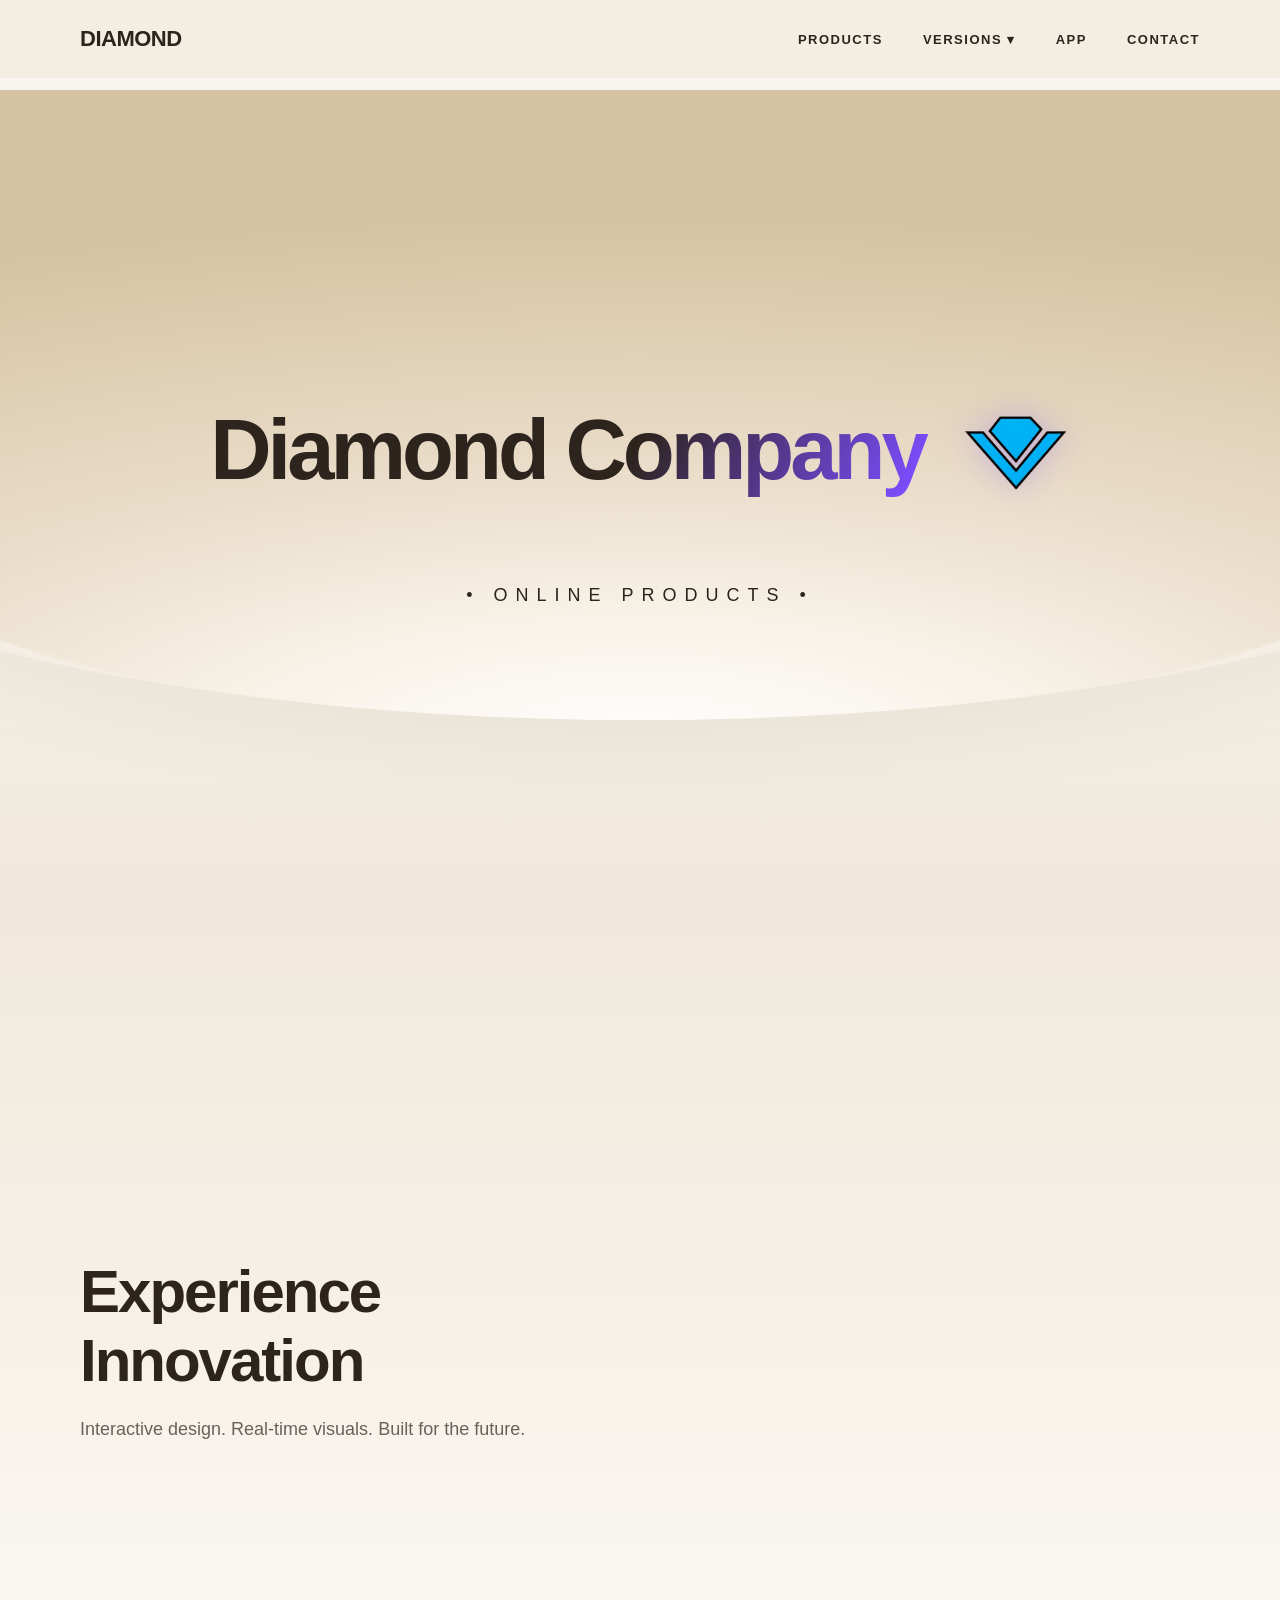
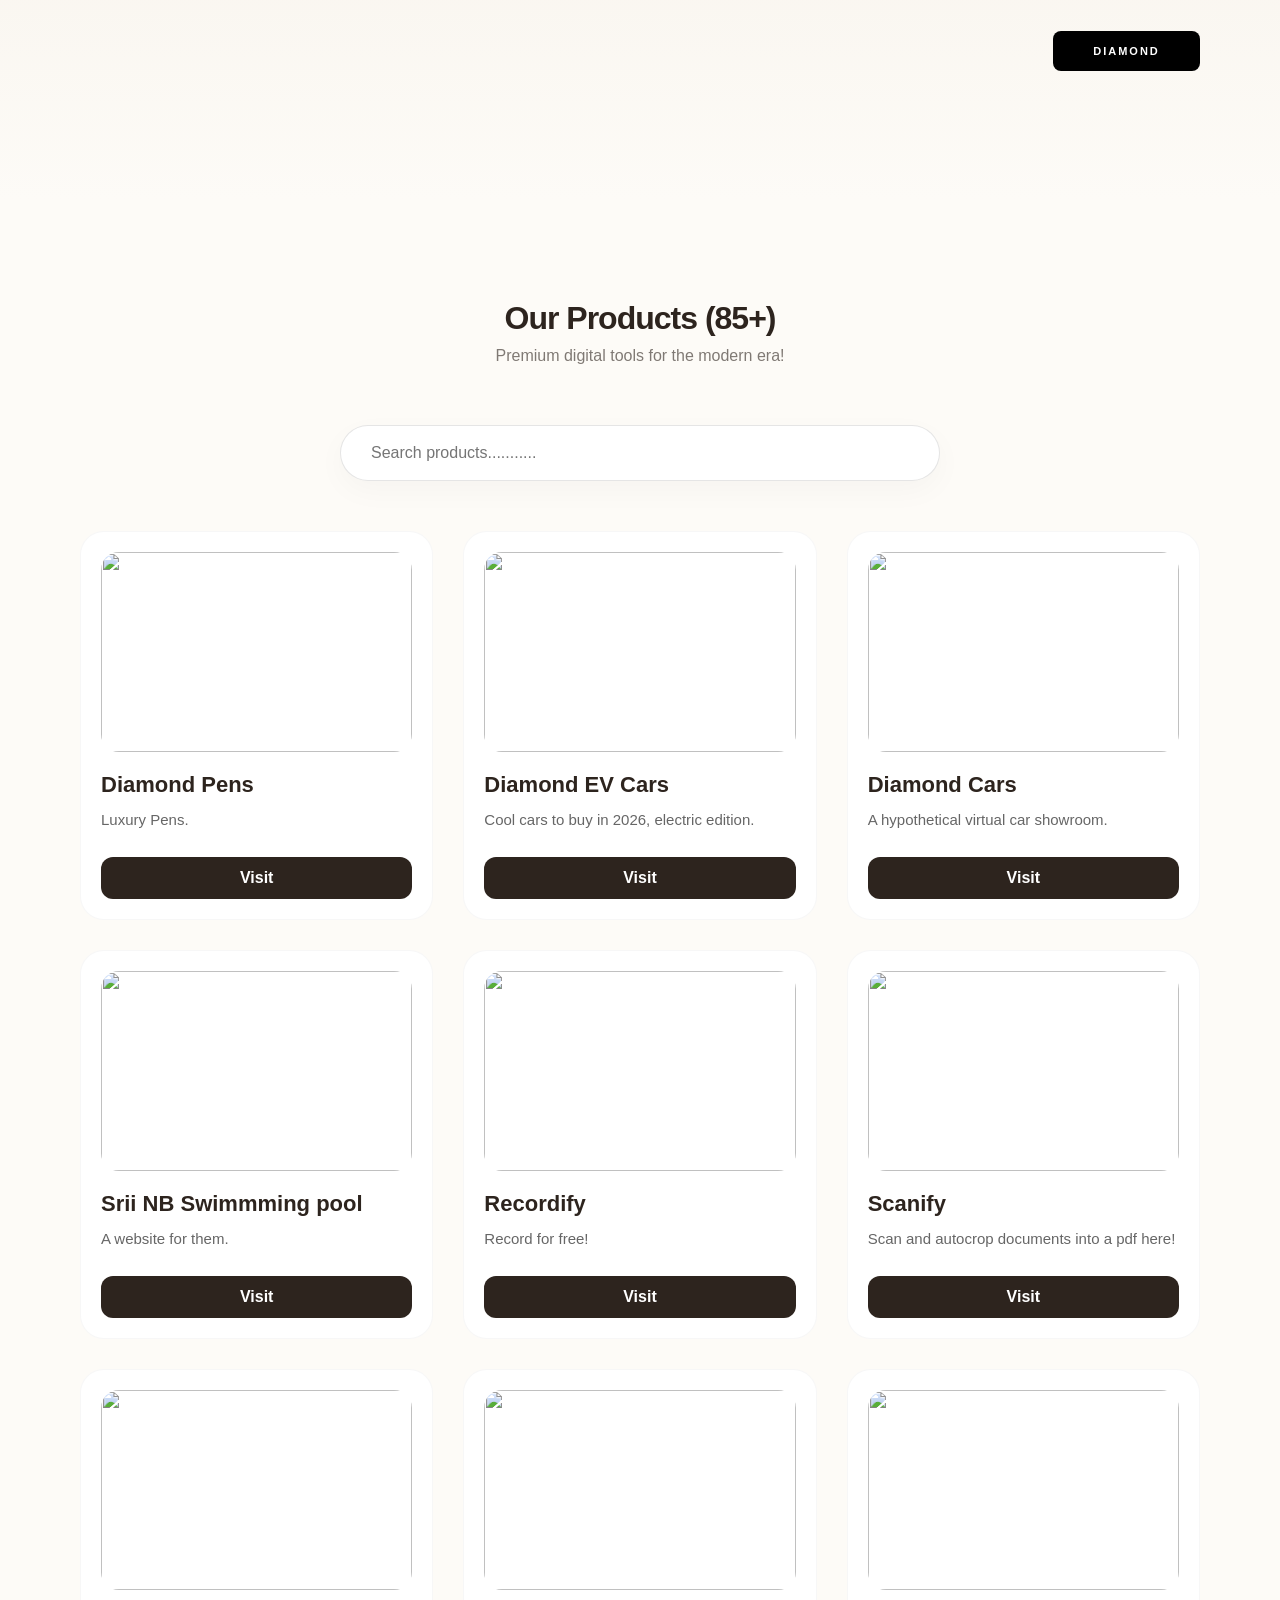
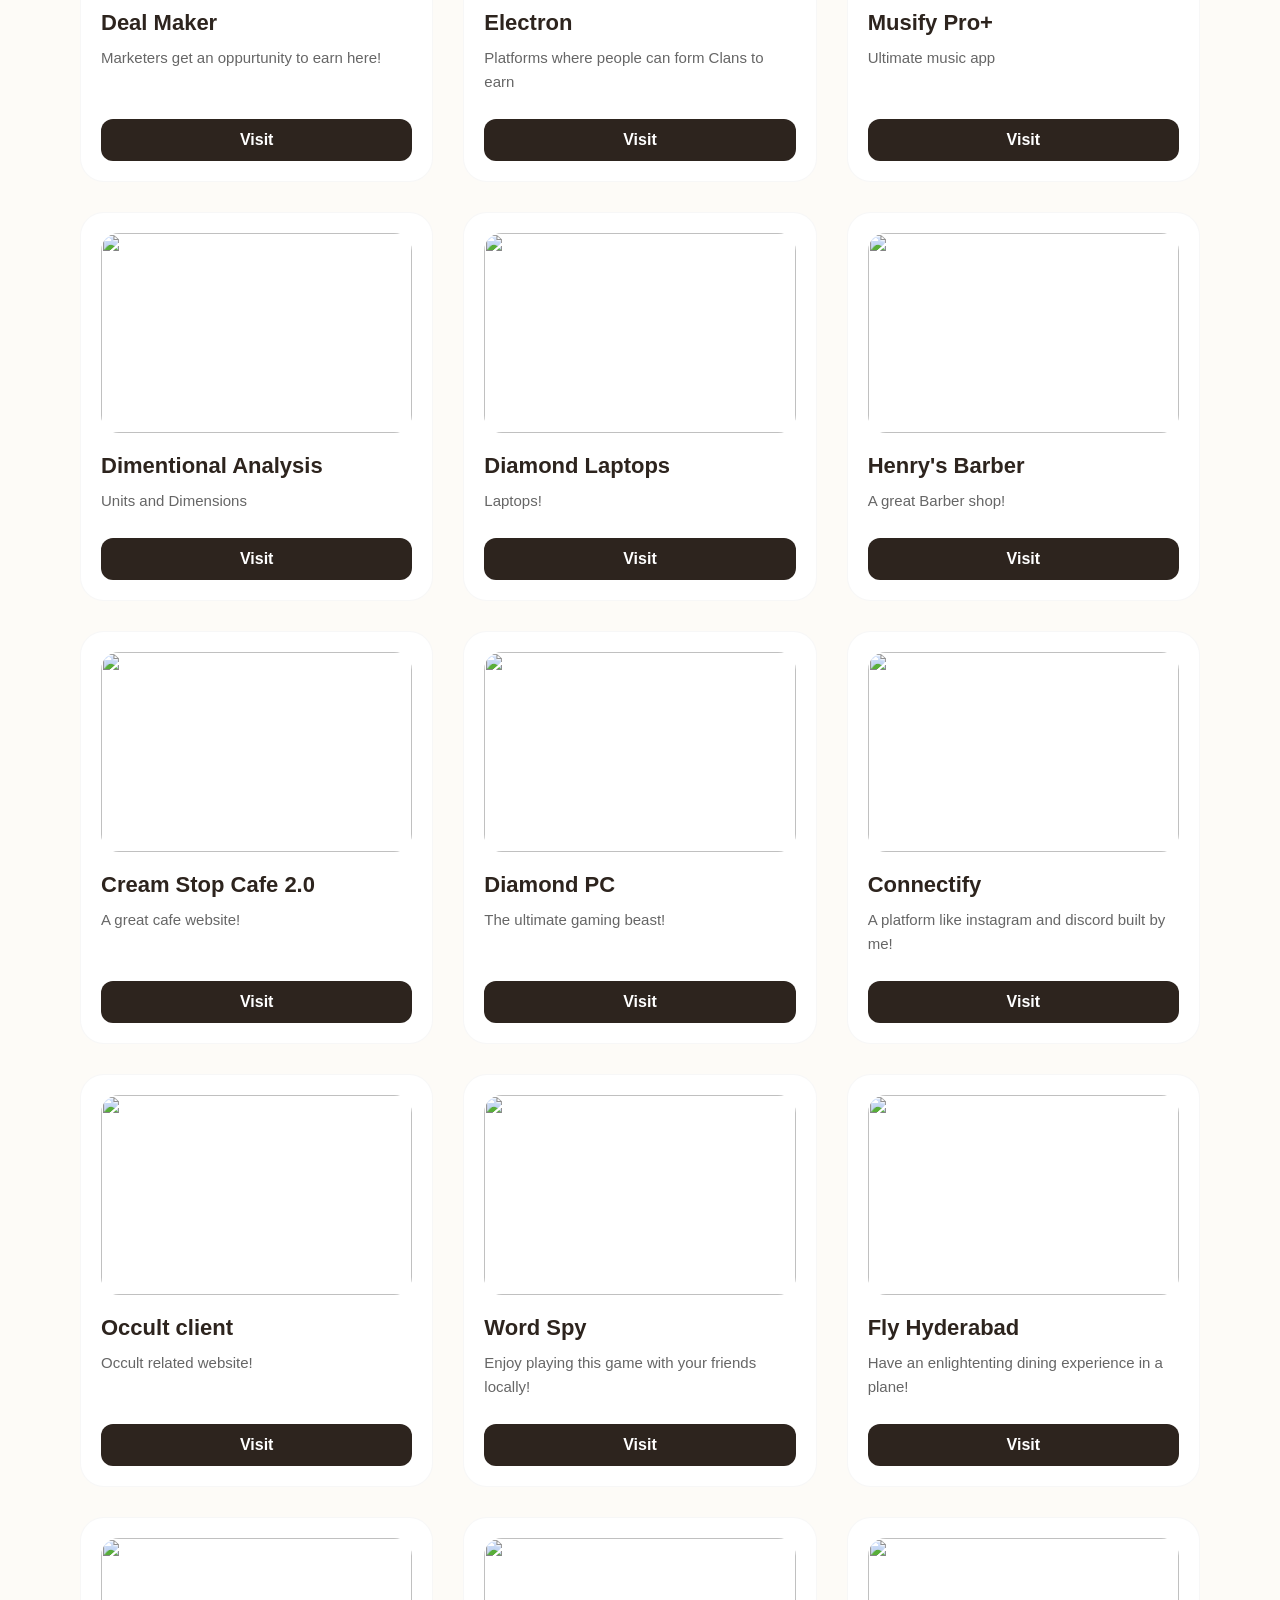
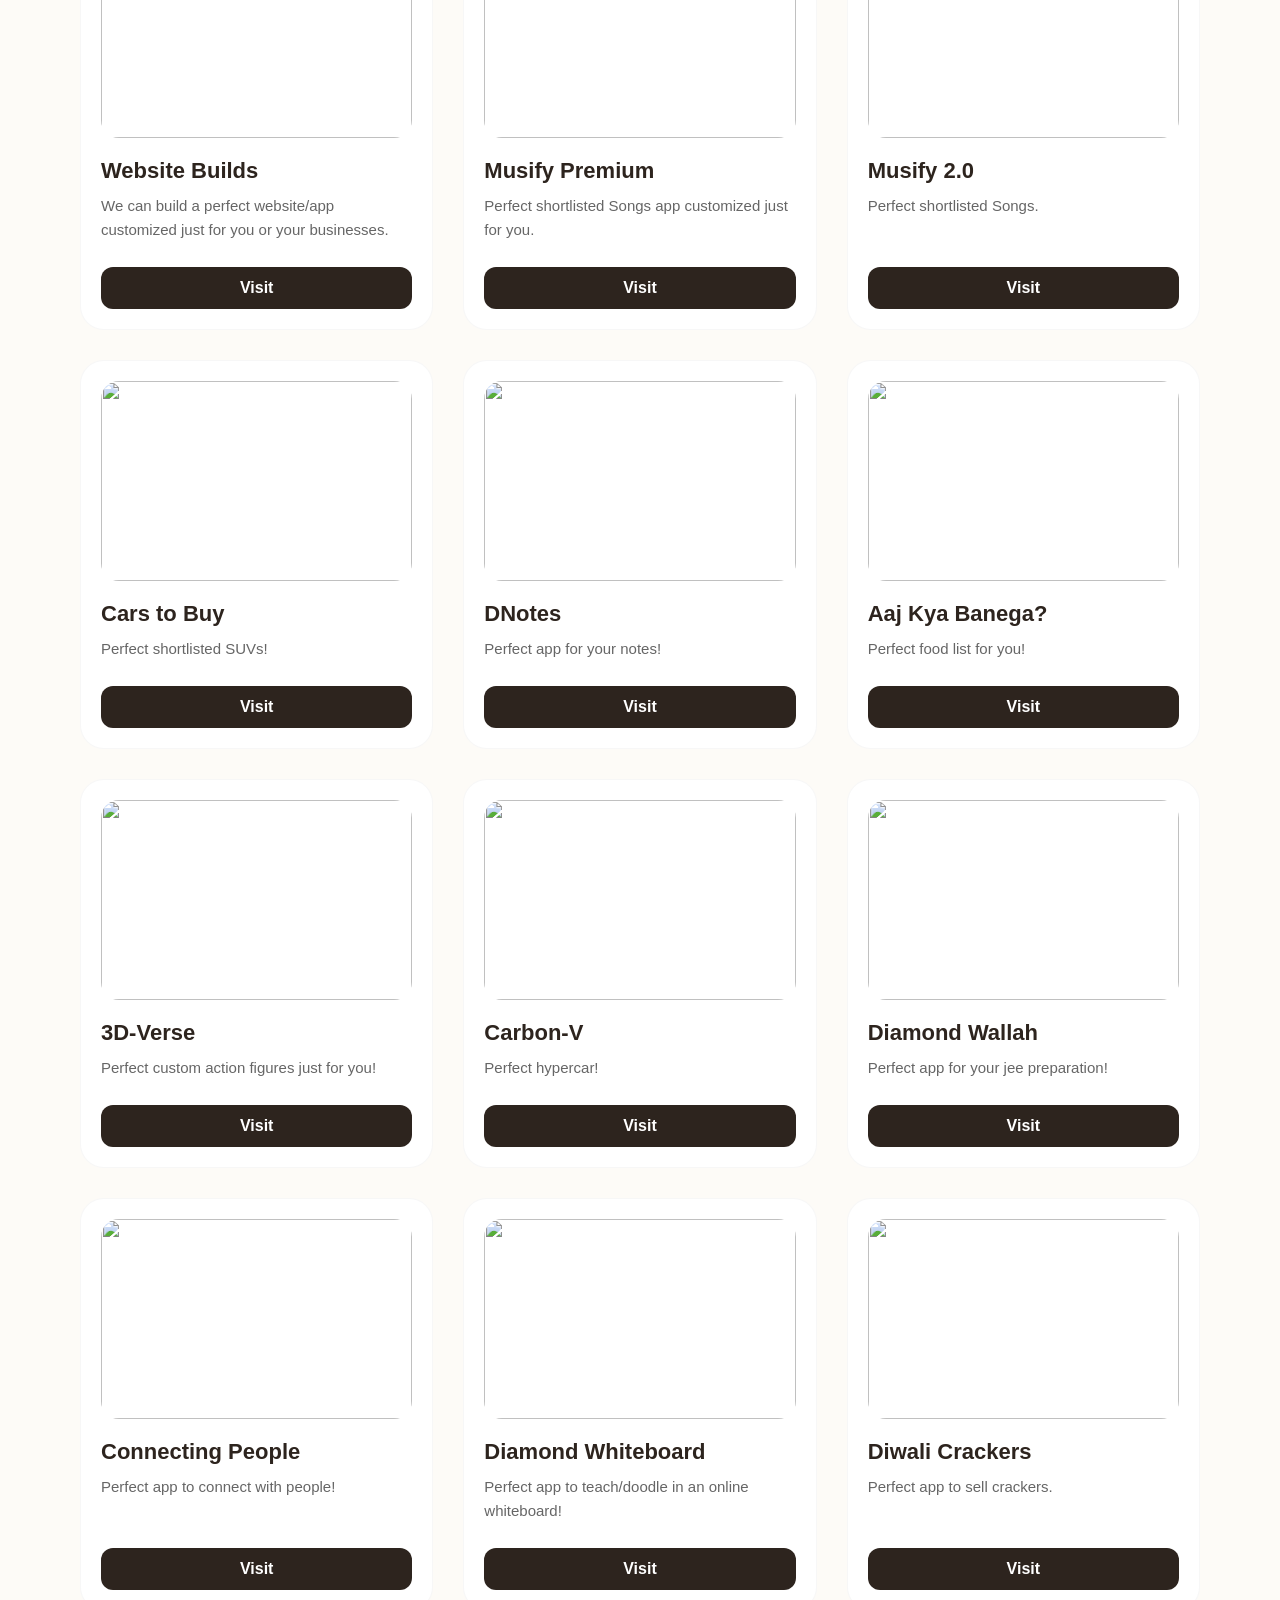
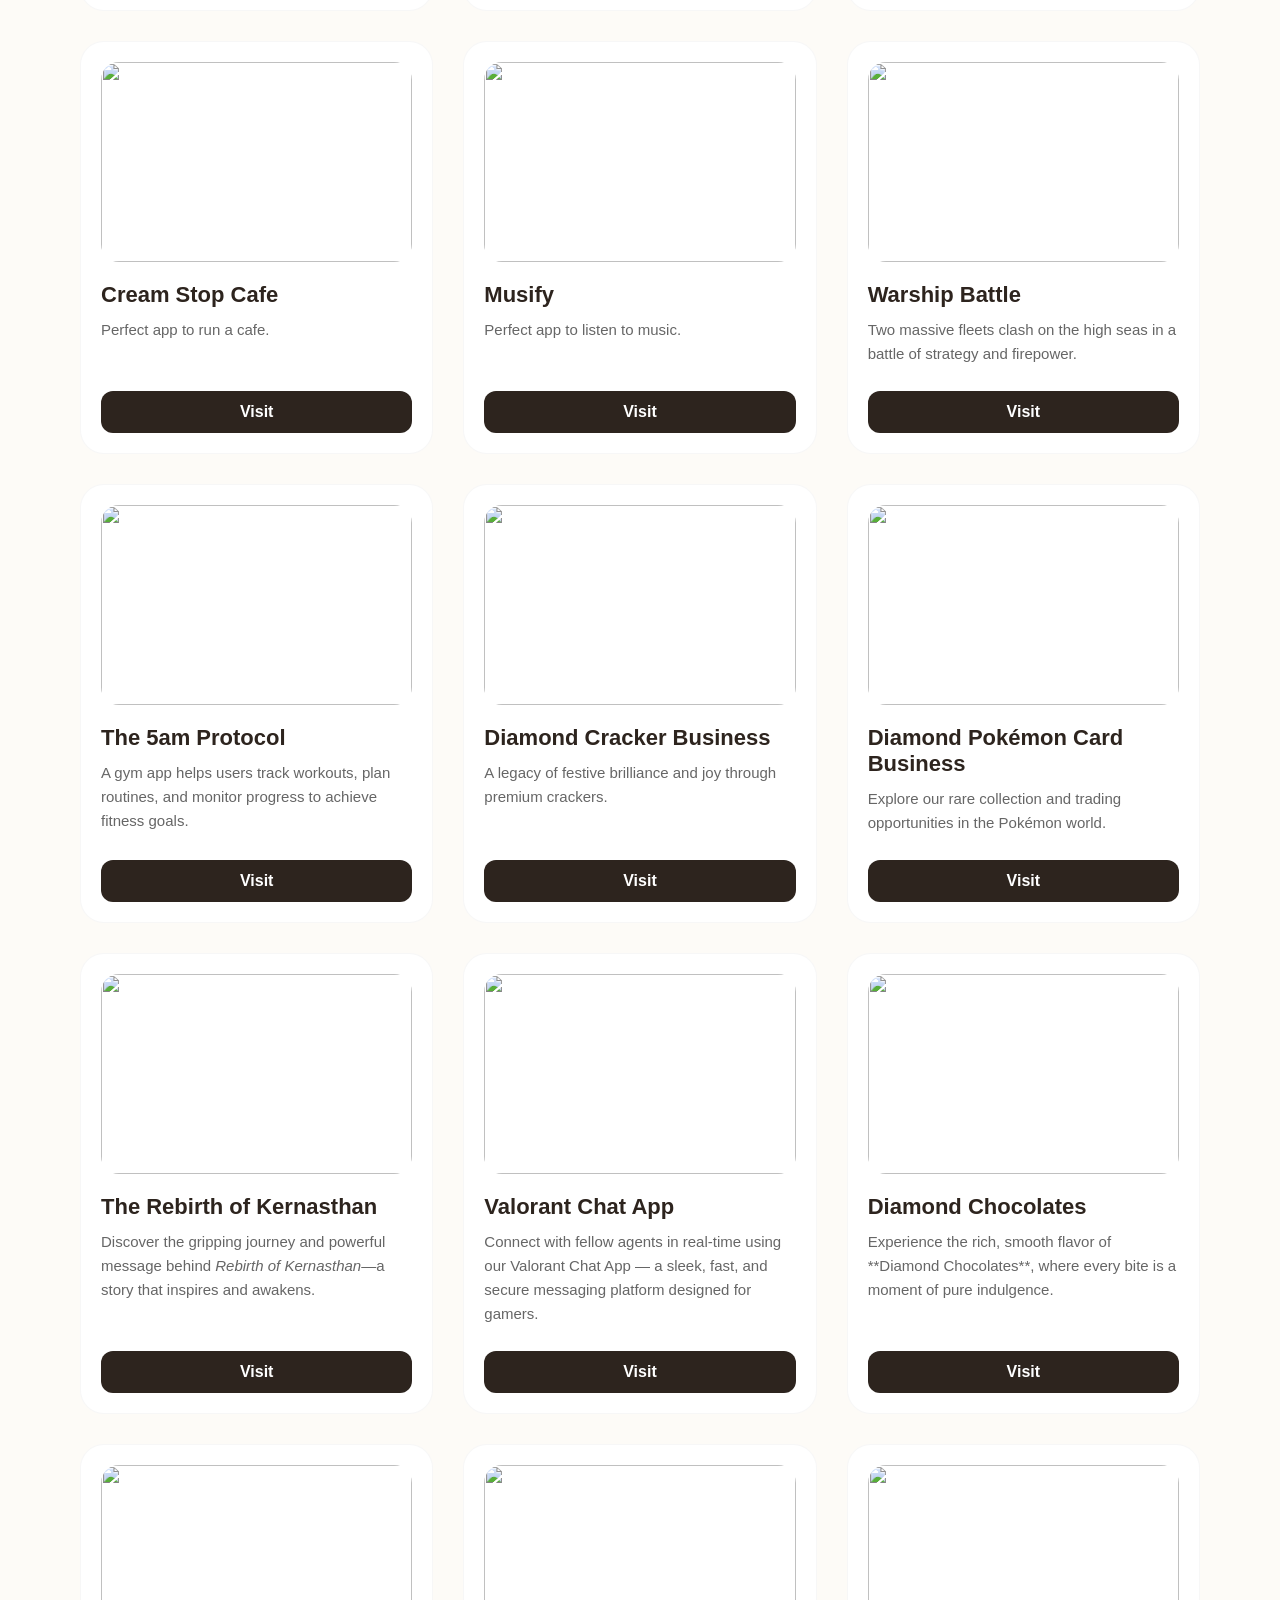
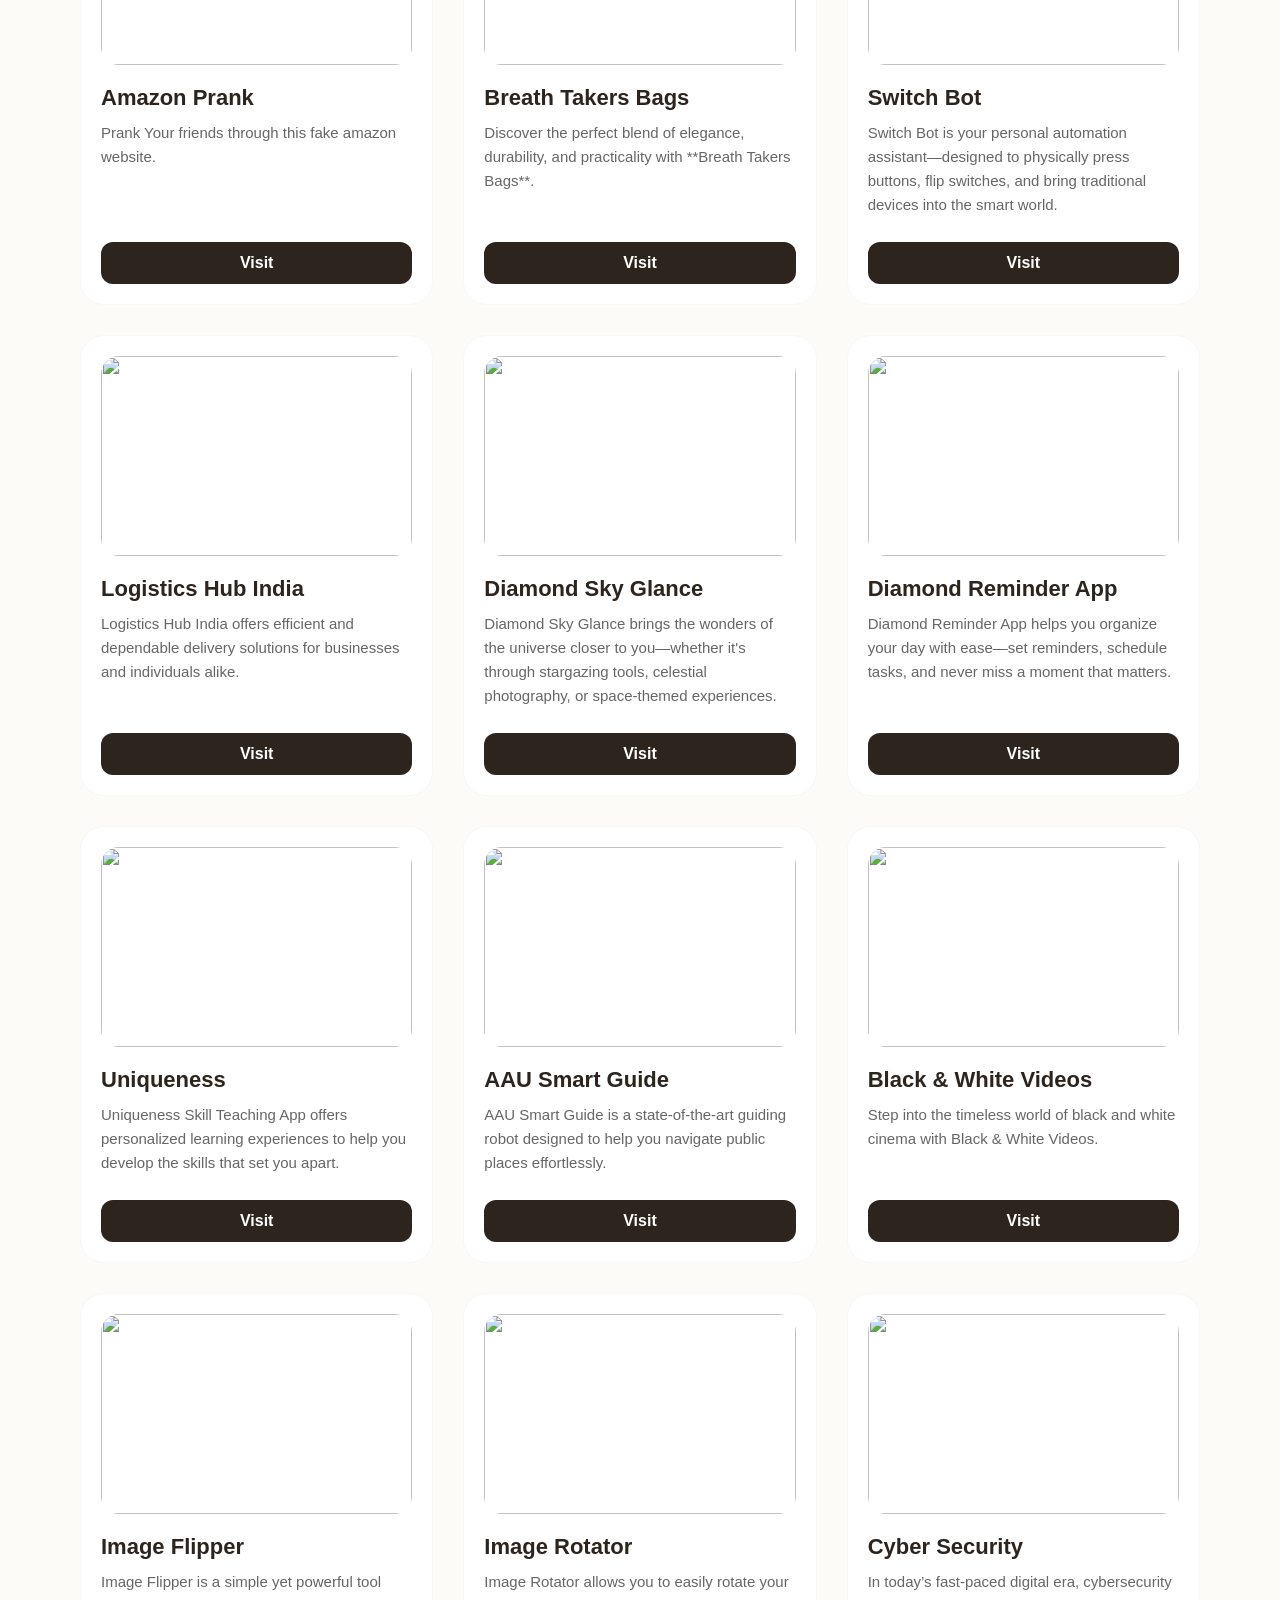
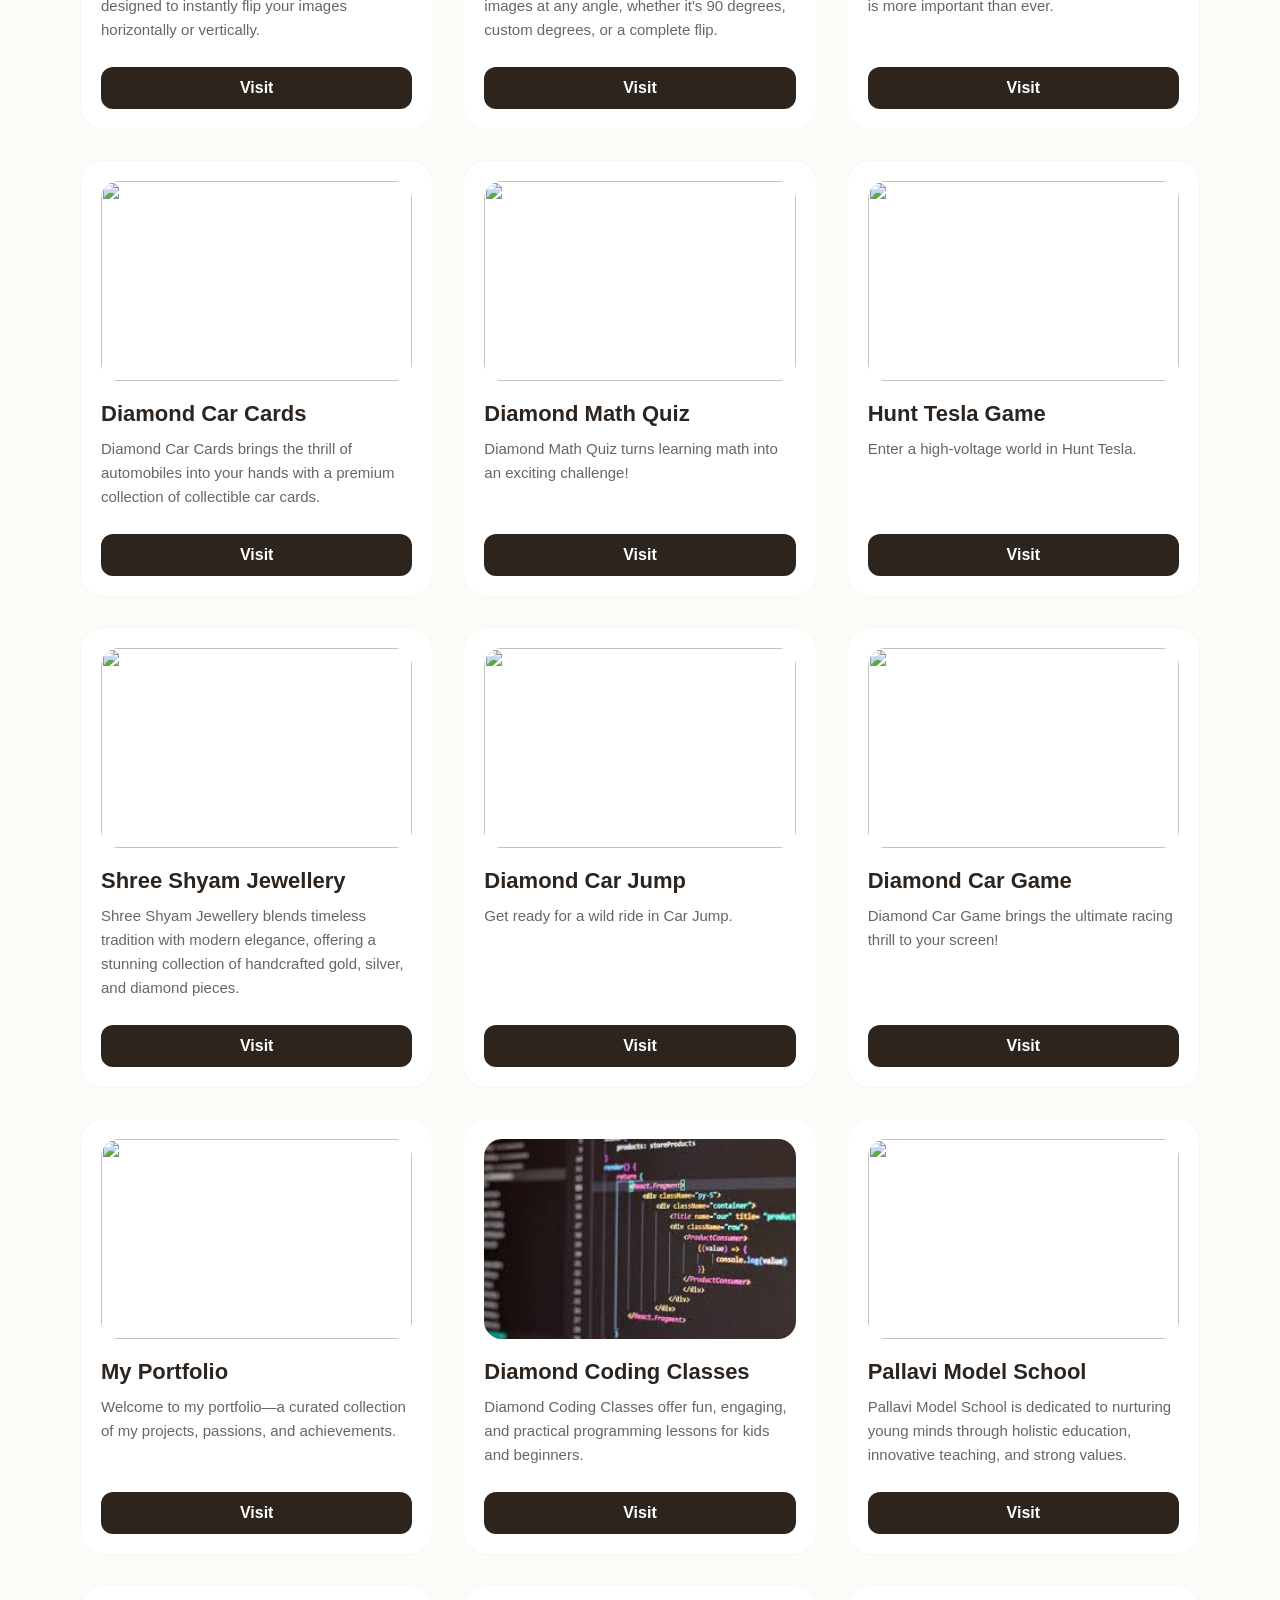
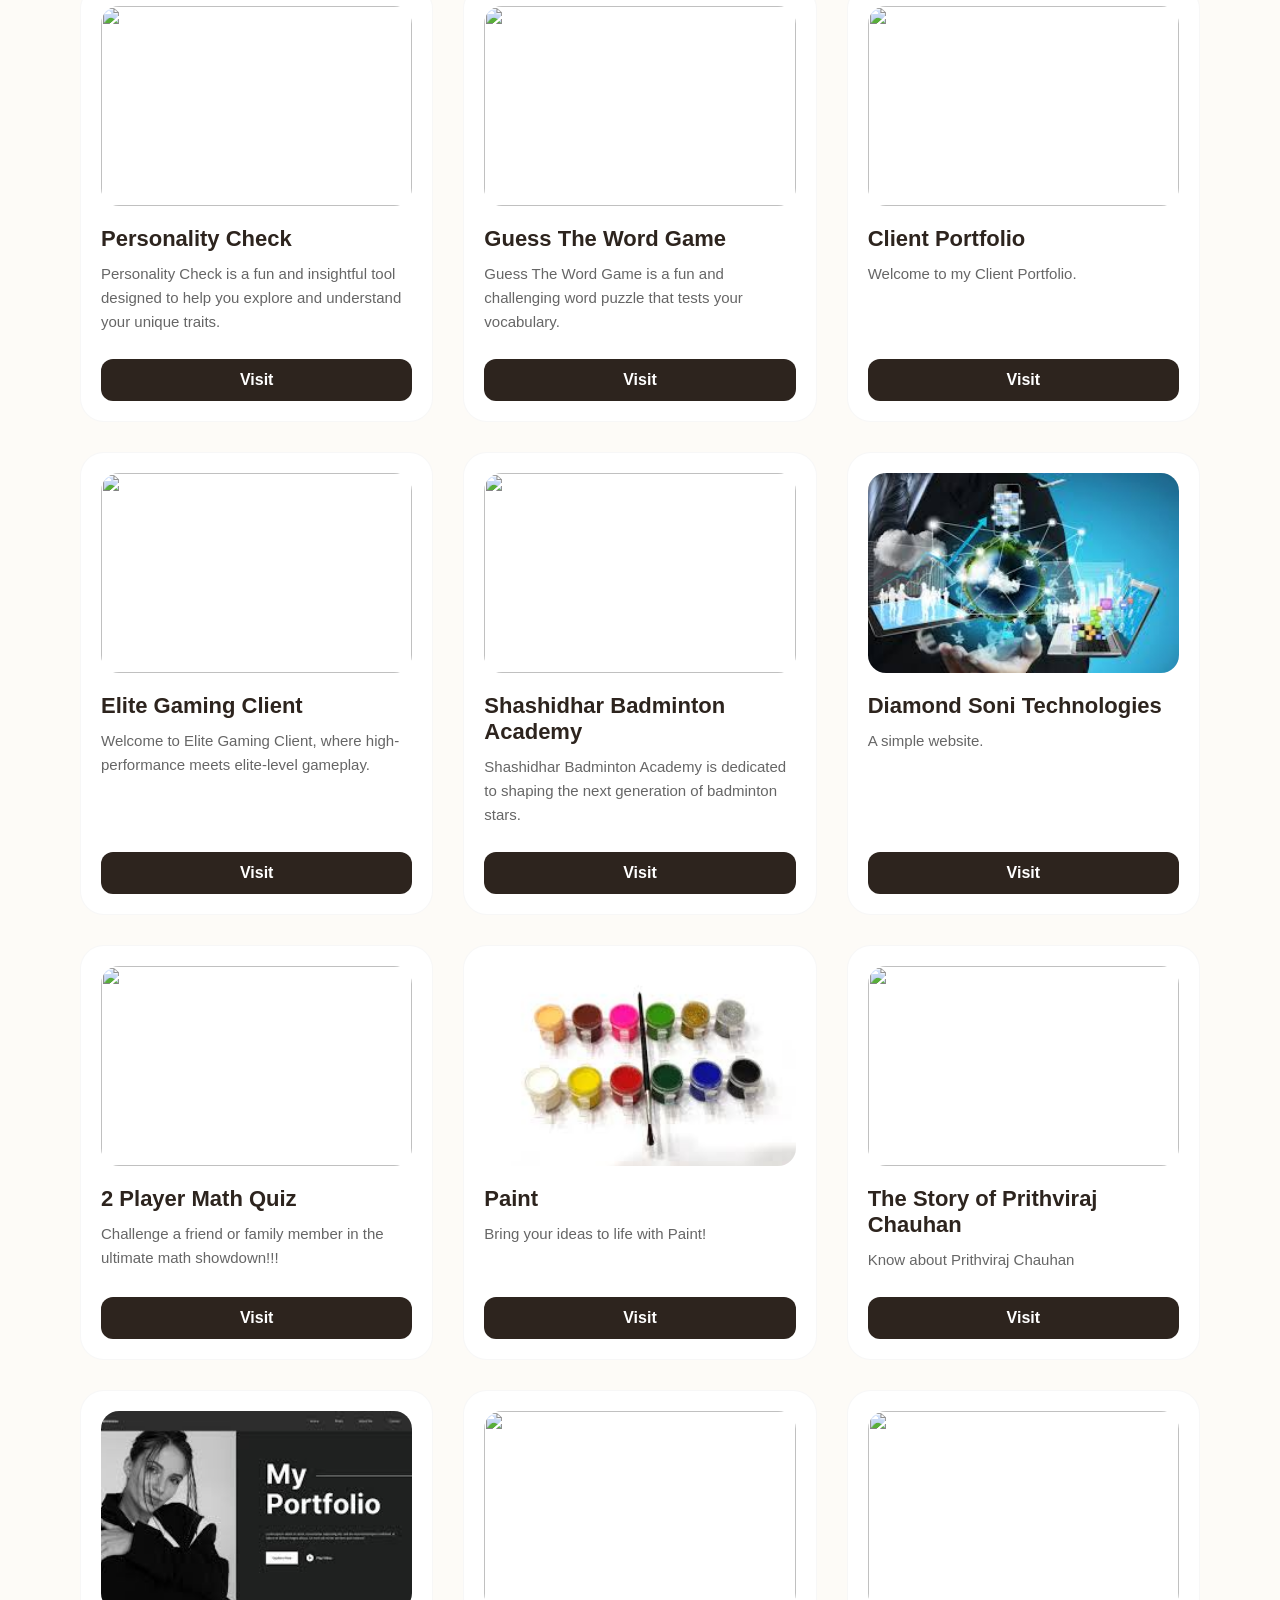
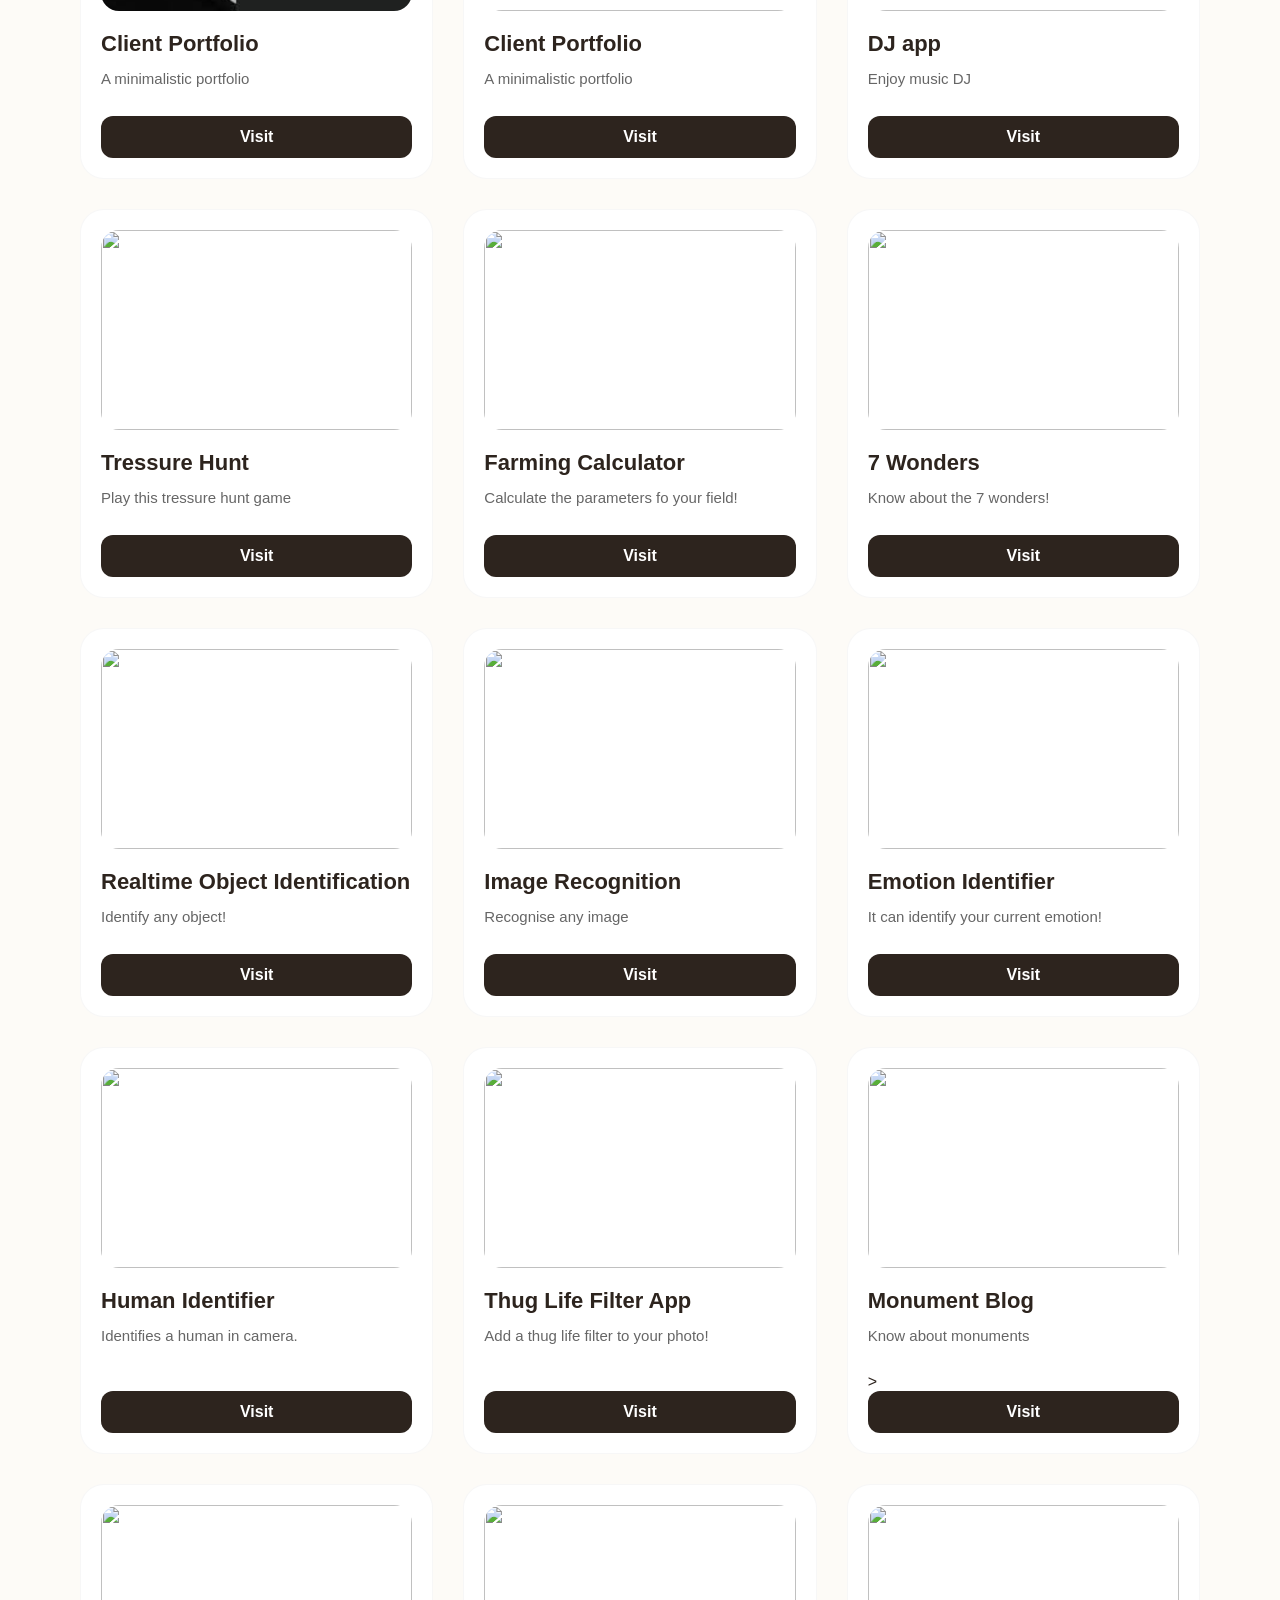
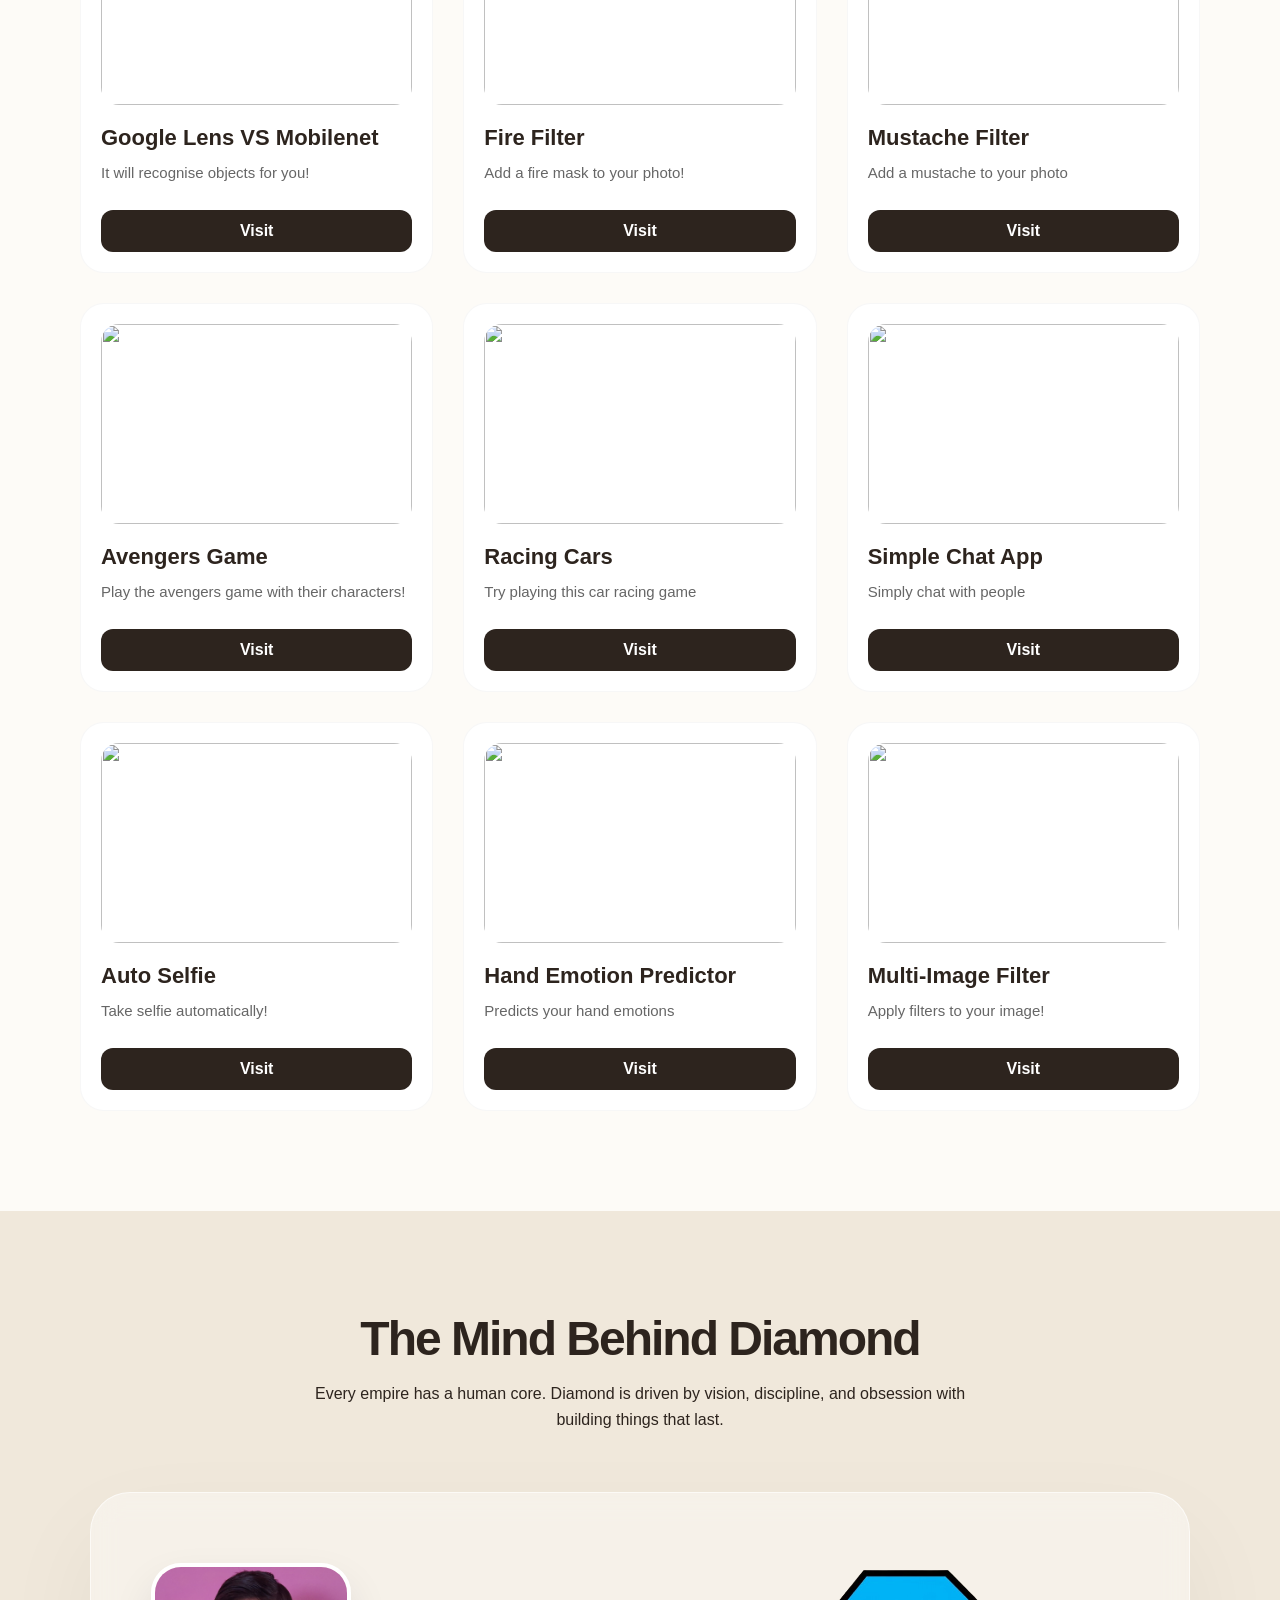
==== commit e5d219f4: "pens" ====
--- a/index.html
+++ b/index.html
@@ -568,6 +568,13 @@
   <div class="product-grid" id="productGrid">
 
     <div class="card">
+      <img src="https://signaturez.in/wp-content/uploads/2025/08/Top-8-Luxury-Pen-Brands-Every-Collector-Should-Know.jpeg">
+      <h3>Diamond Pens</h3>
+      <p>Luxury Pens.</p>
+      <a href="https://aditya-soni23.github.io/Diamond_Pens/" class="btn-card" target="_blank" rel="noopener noreferrer">Visit</a>
+    </div>
+
+    <div class="card">
       <img src="https://www.rushlane.com/wp-content/uploads/2024/11/mahindra-be-6e-official-photos-18.jpg">
       <h3>Diamond EV Cars</h3>
       <p>Cool cars to buy in 2026, electric edition.</p>
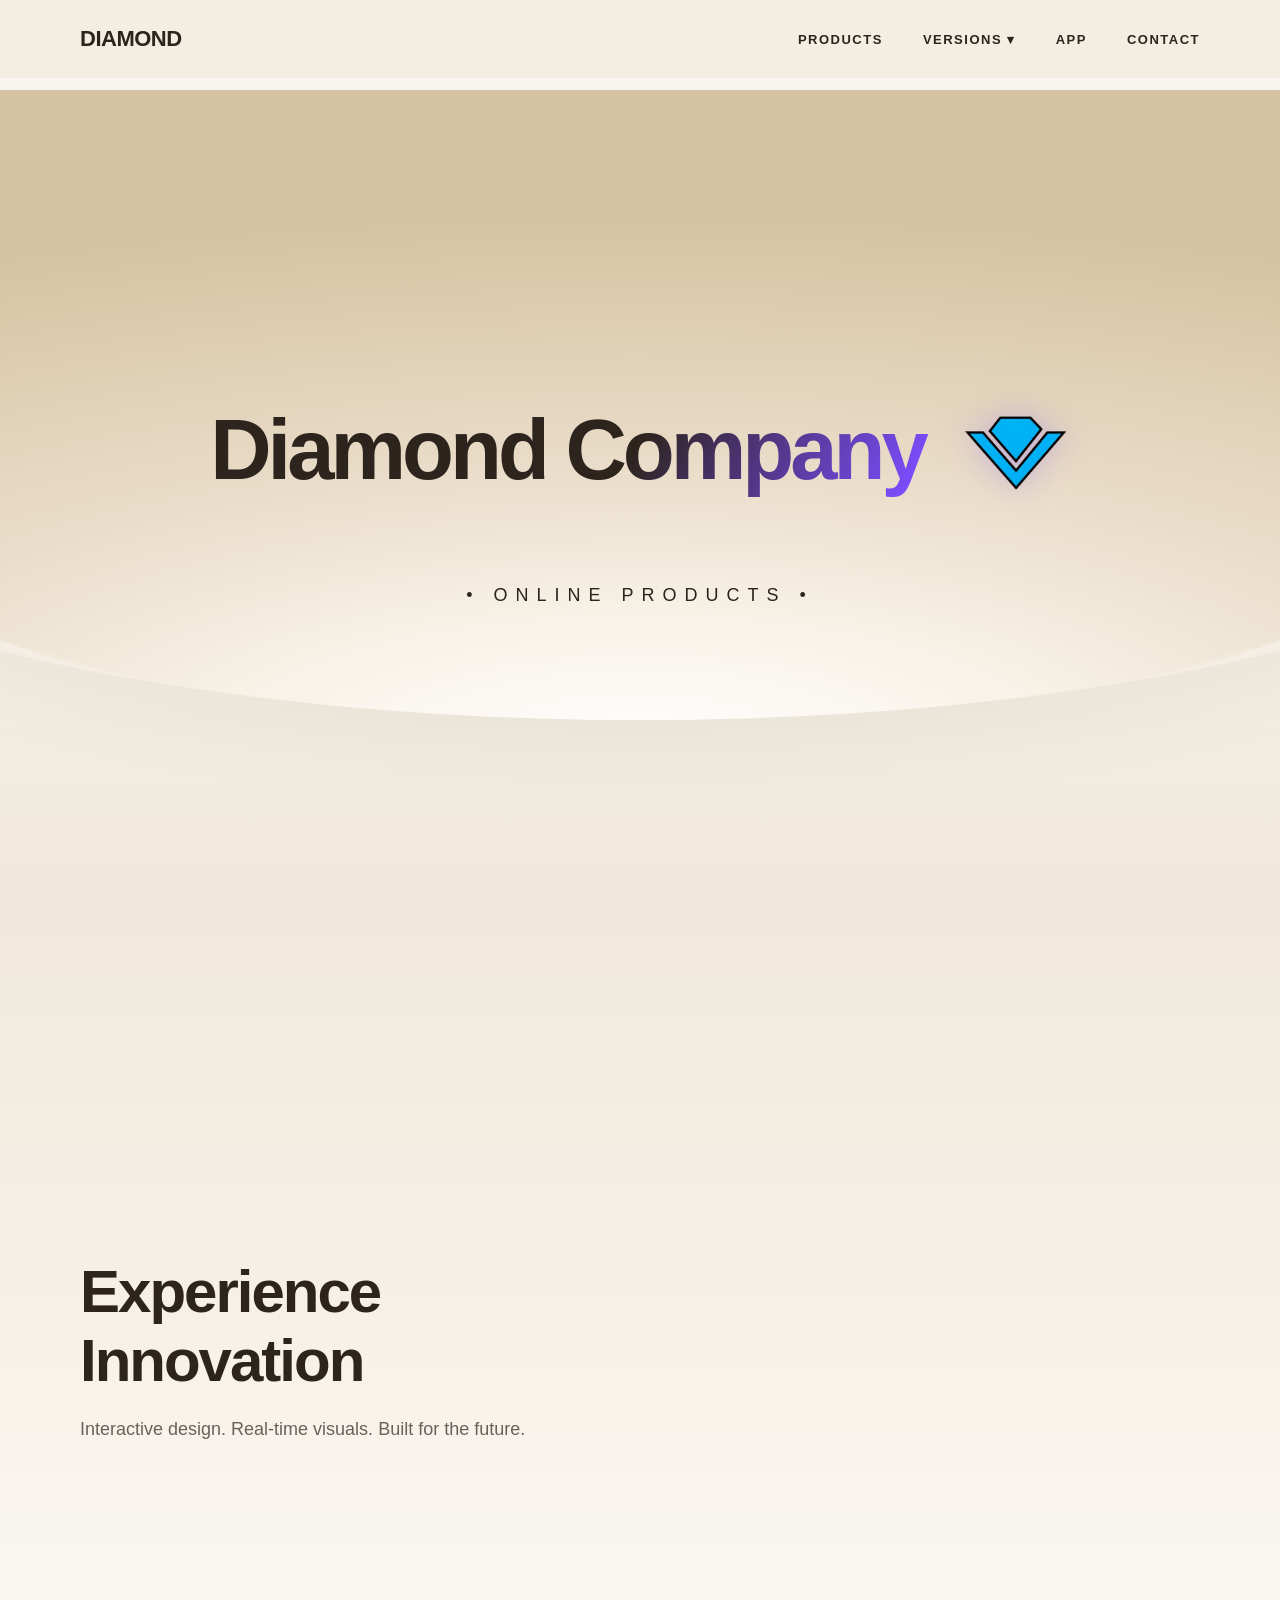
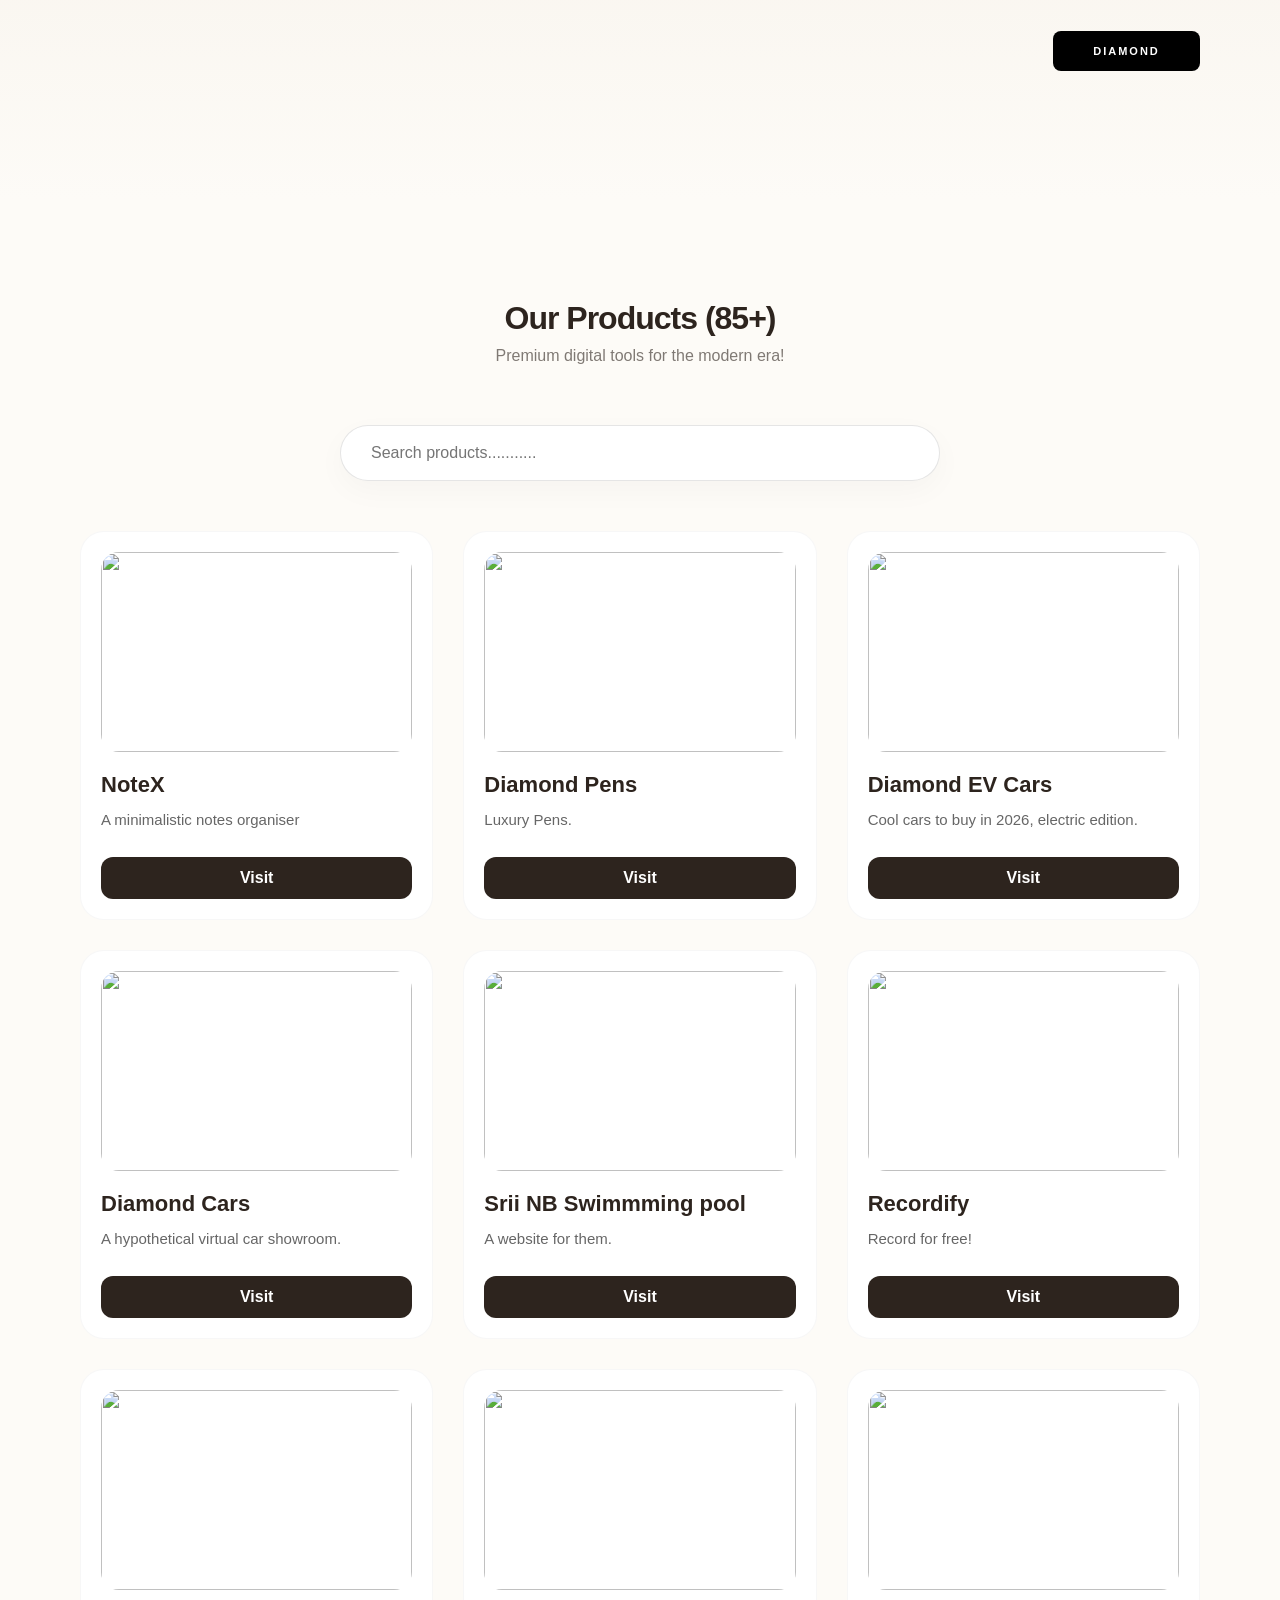
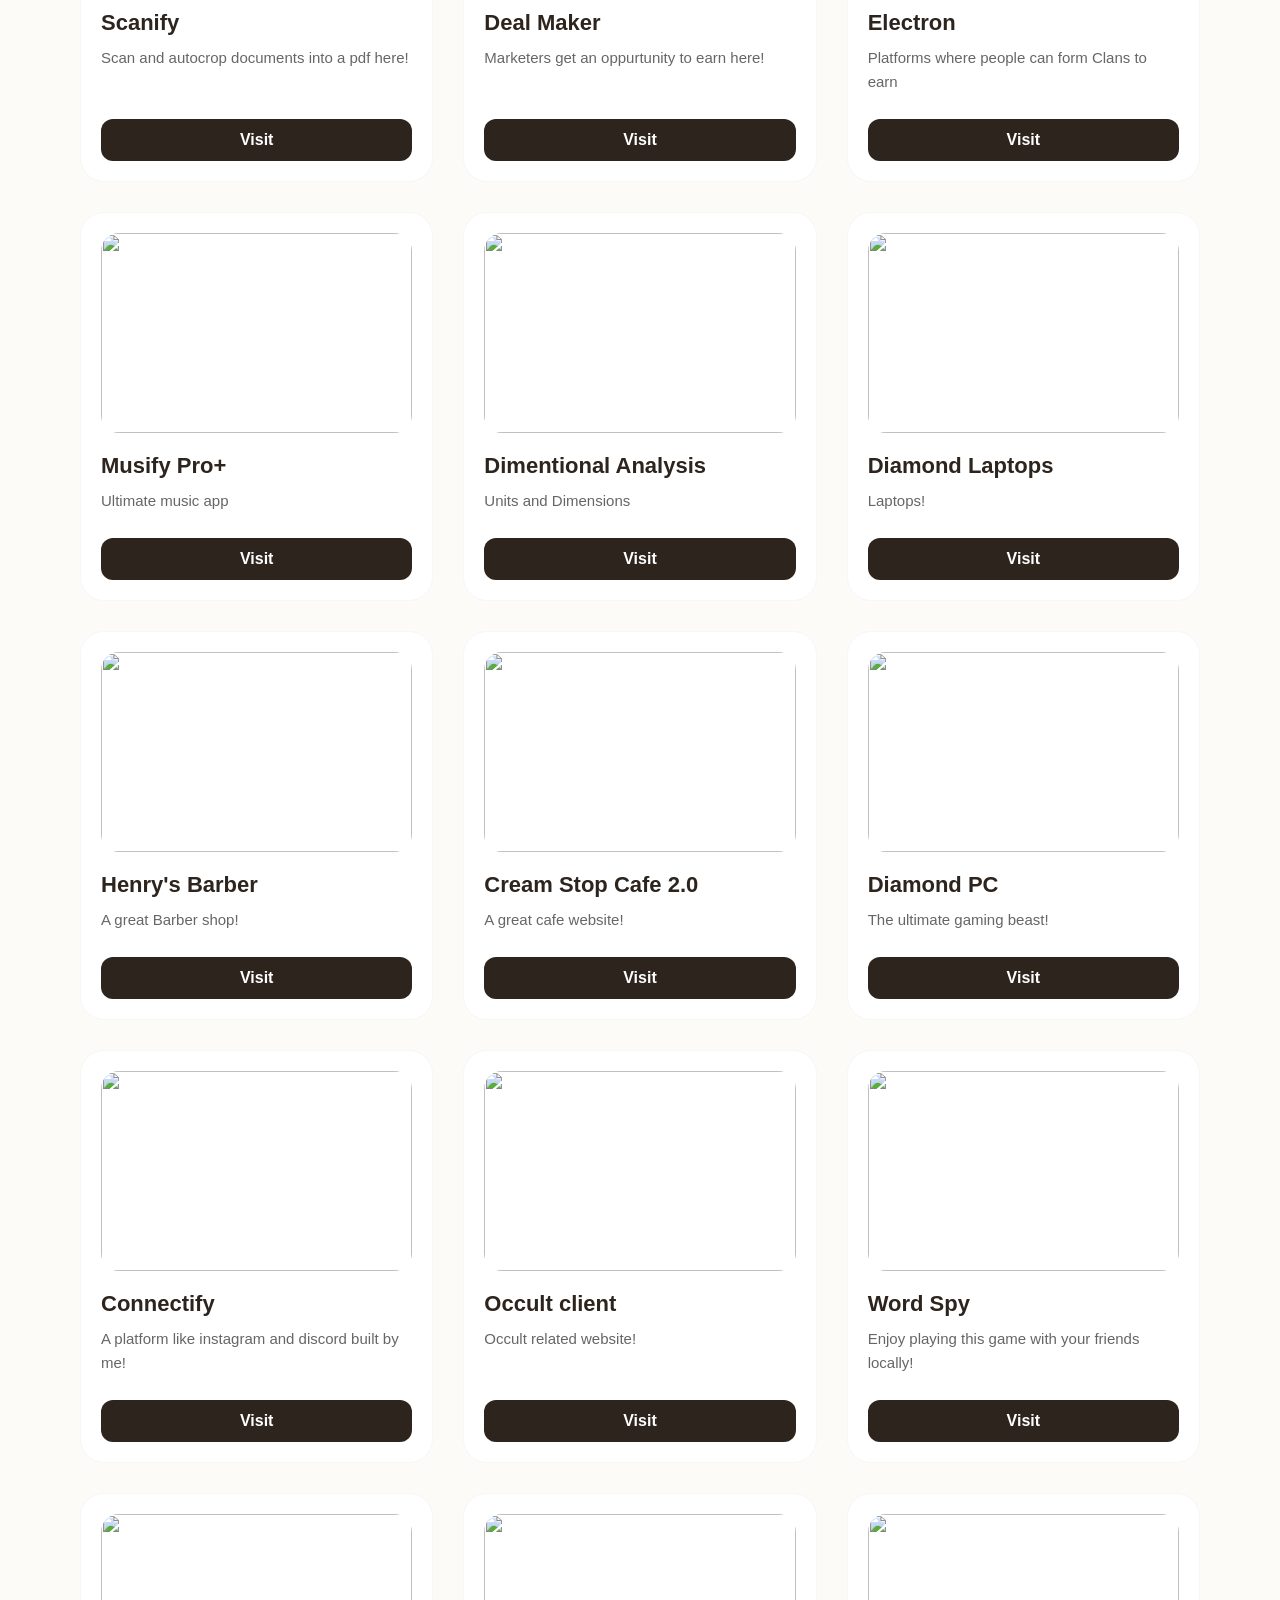
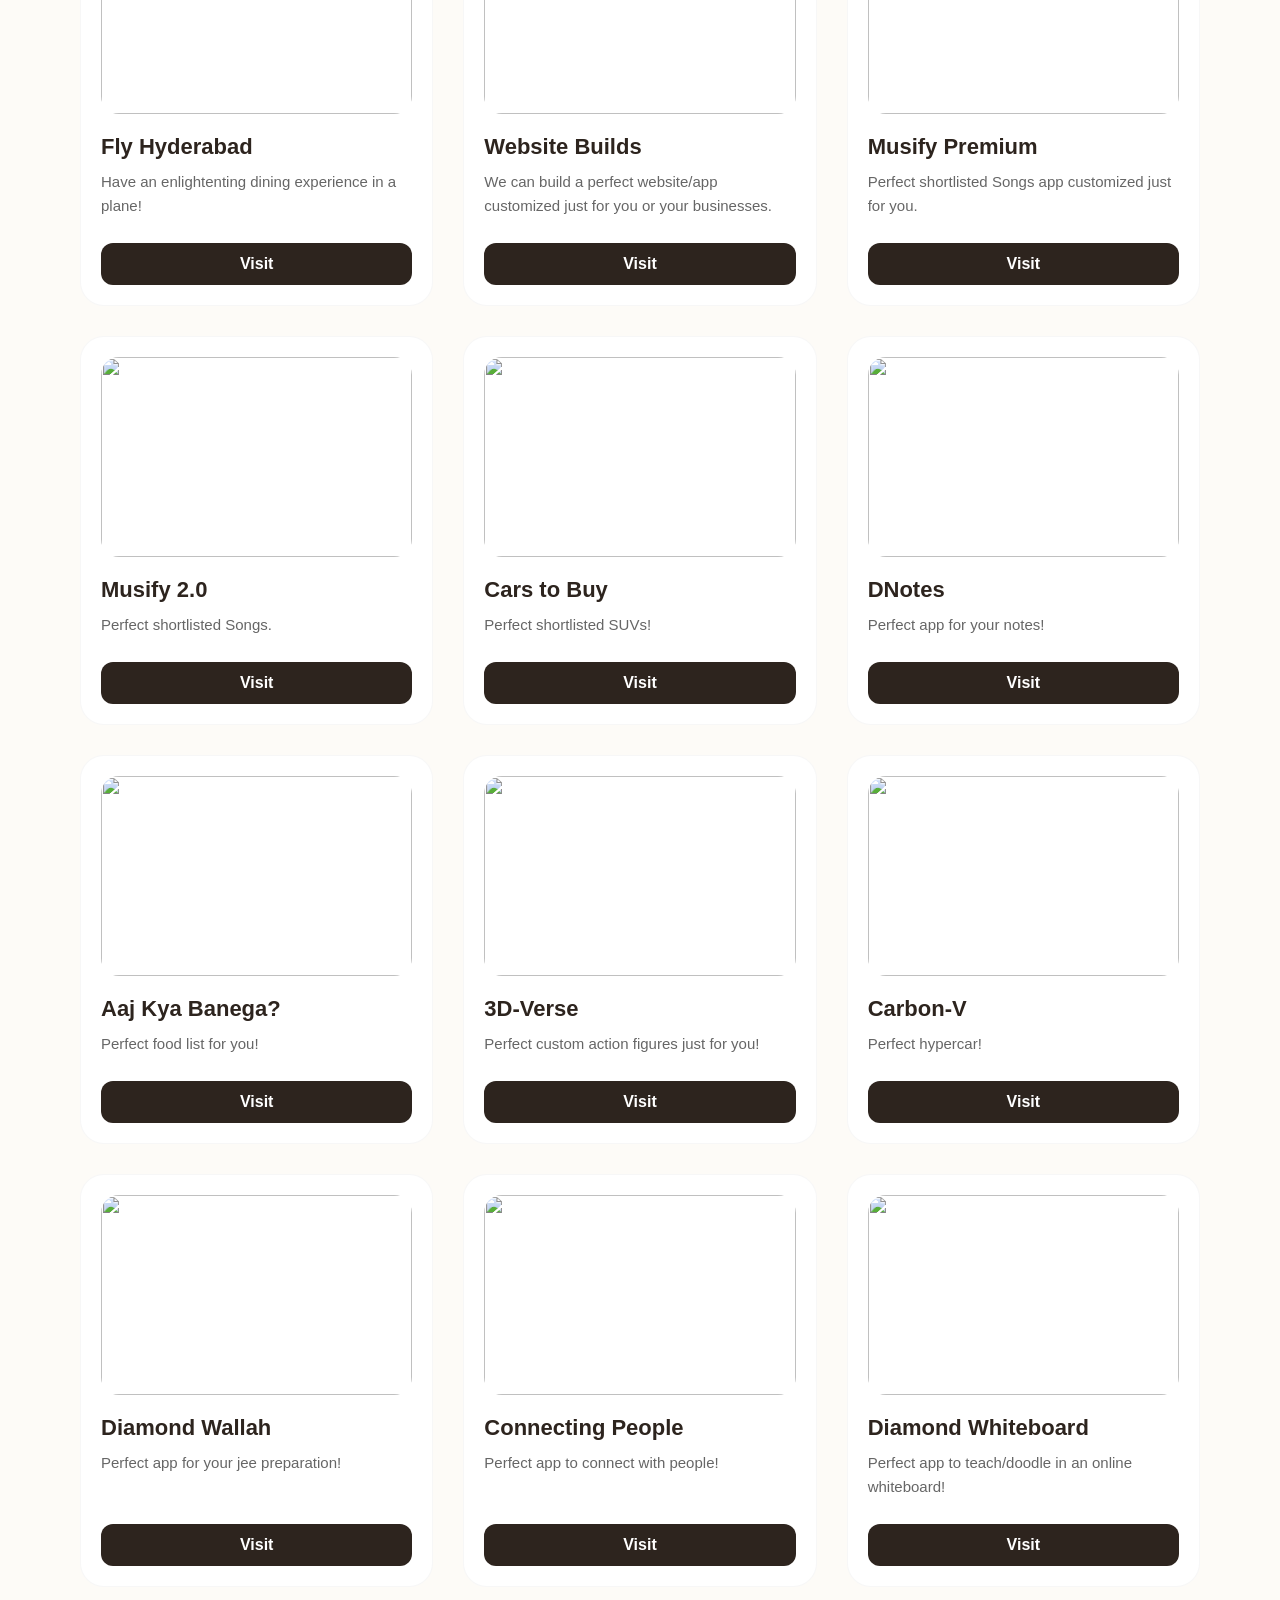
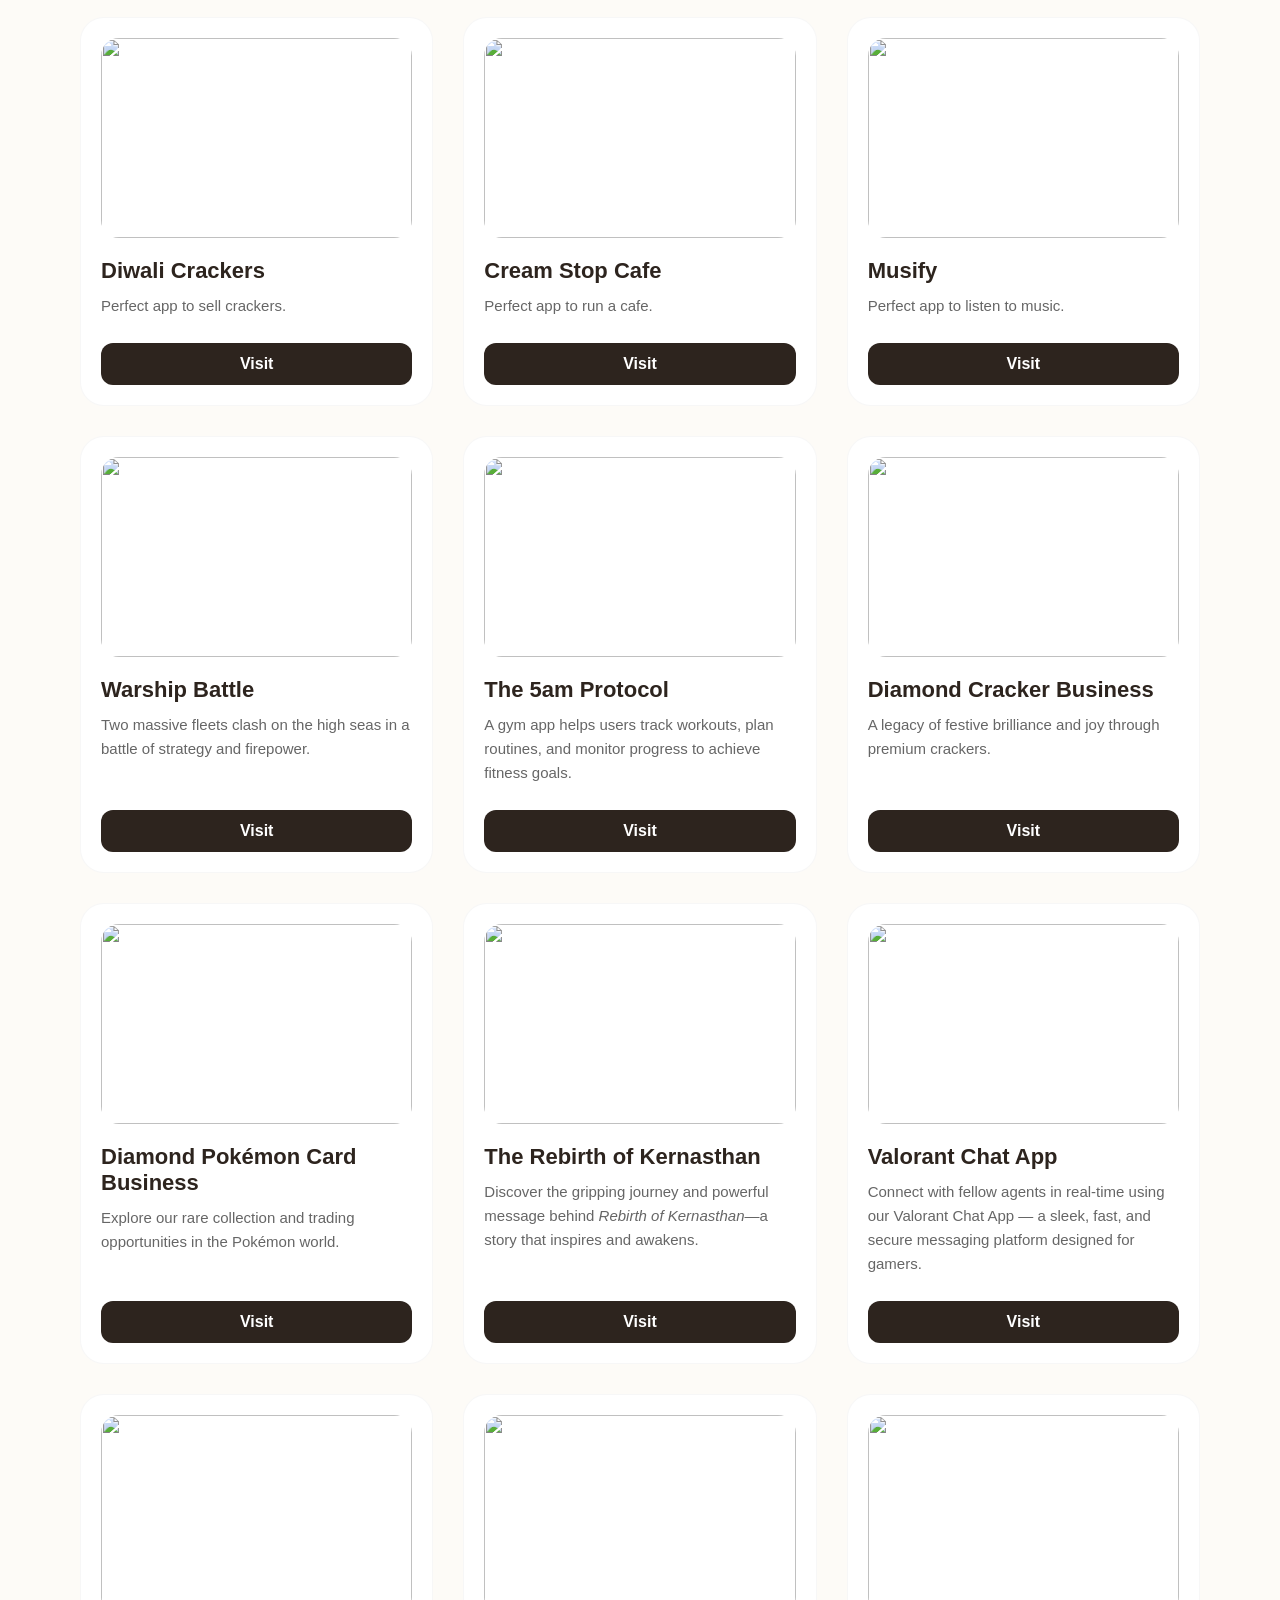
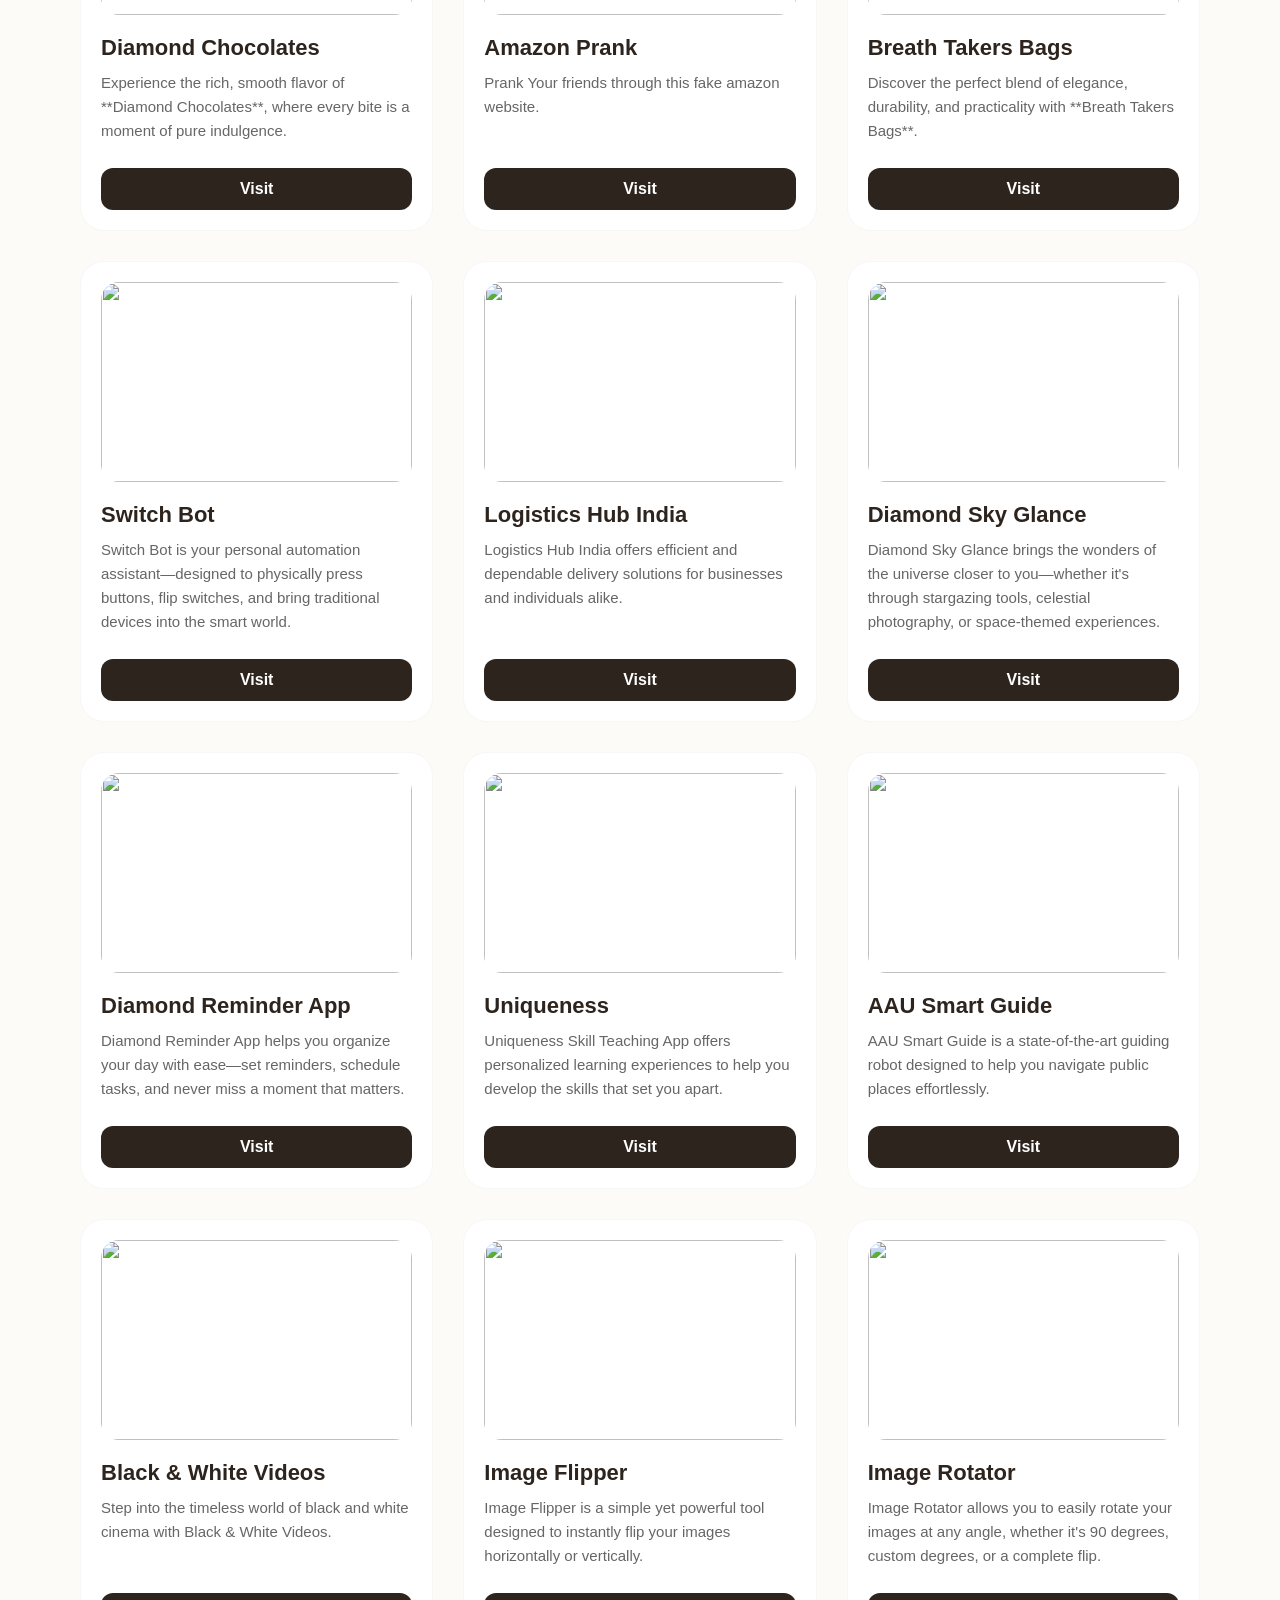
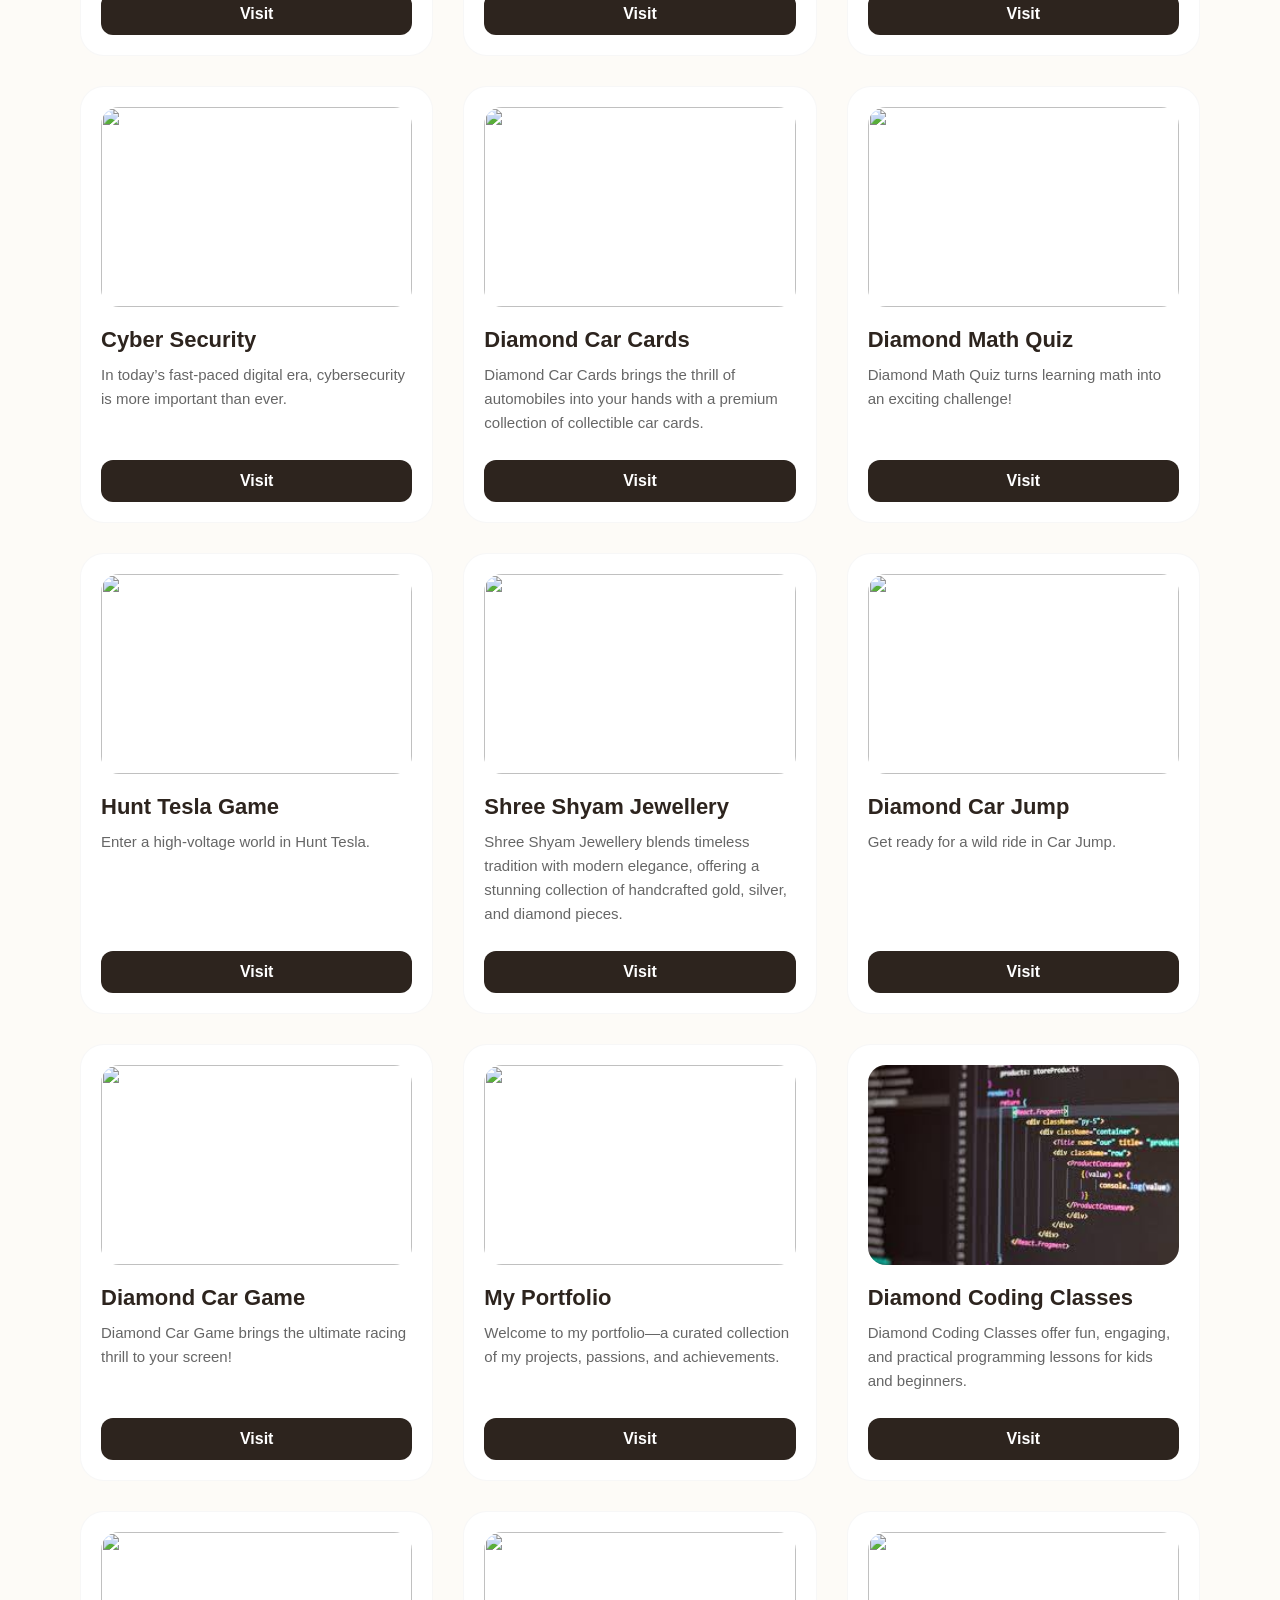
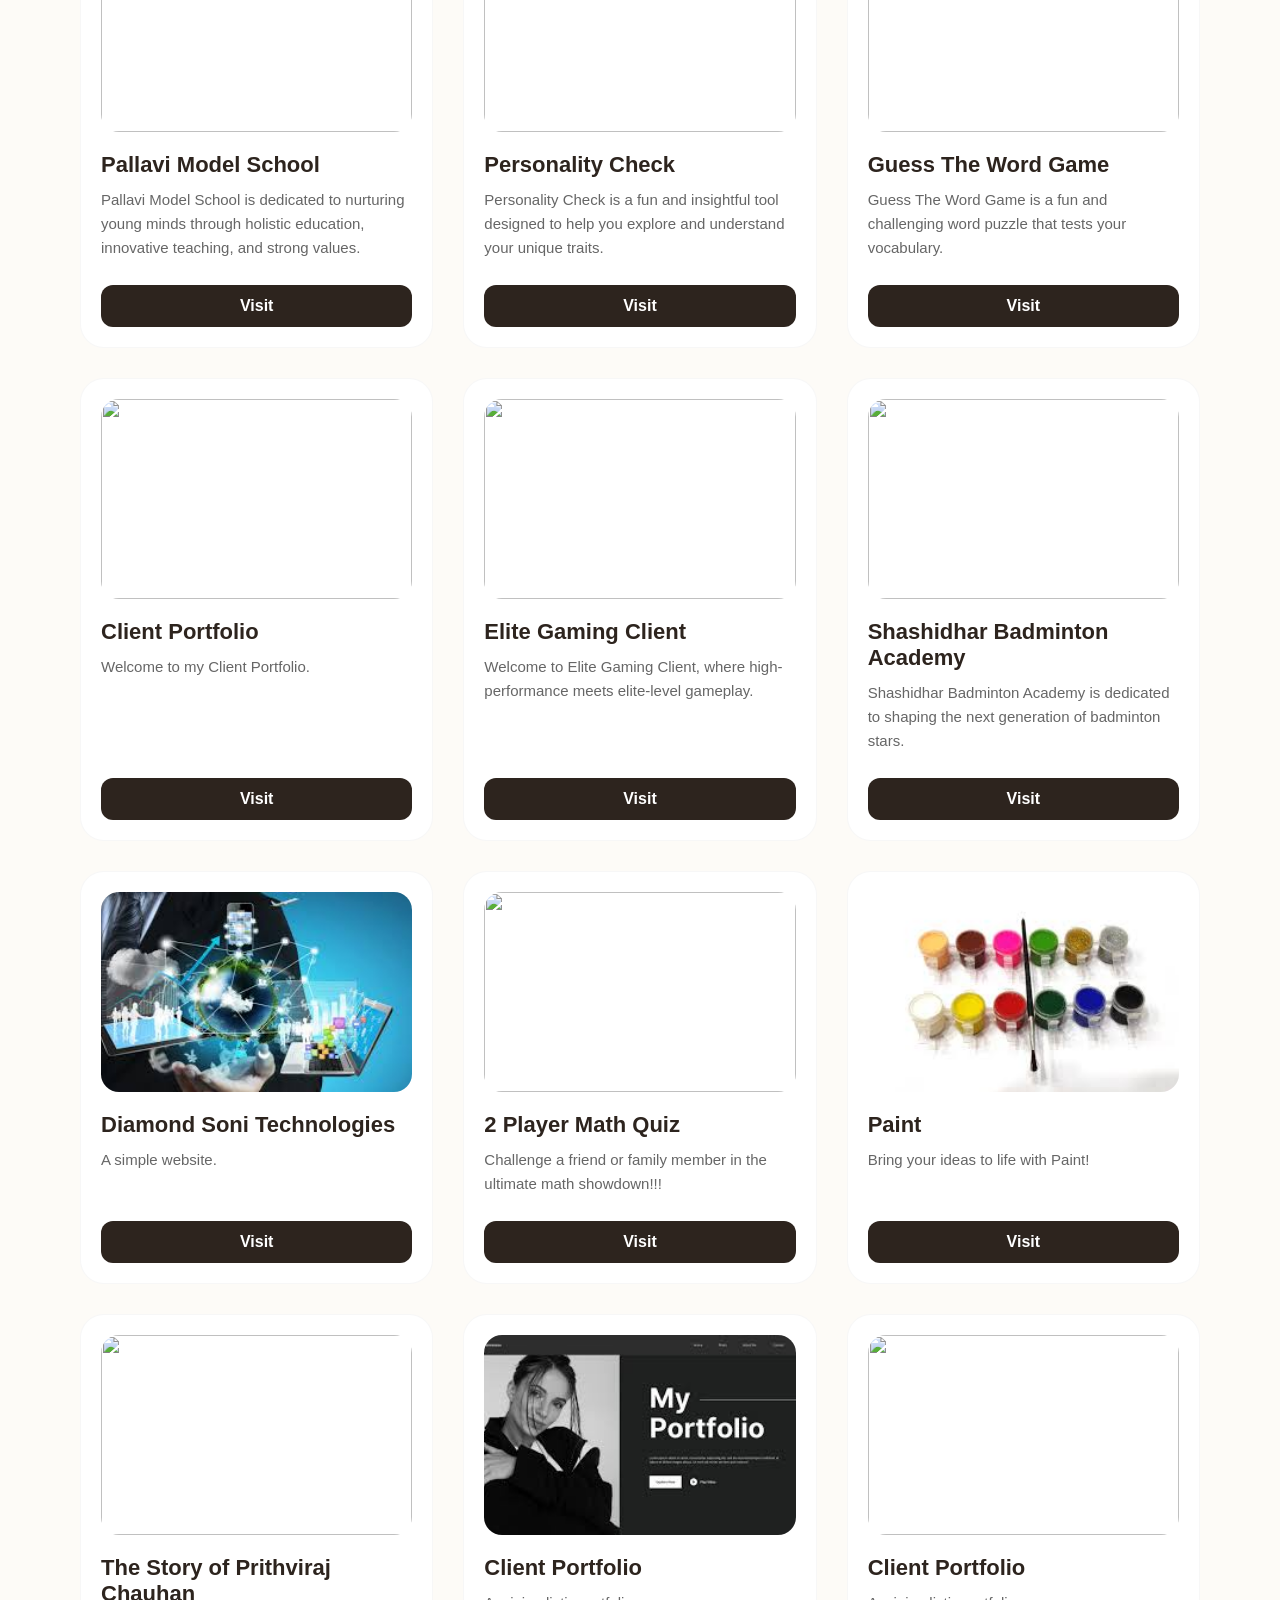
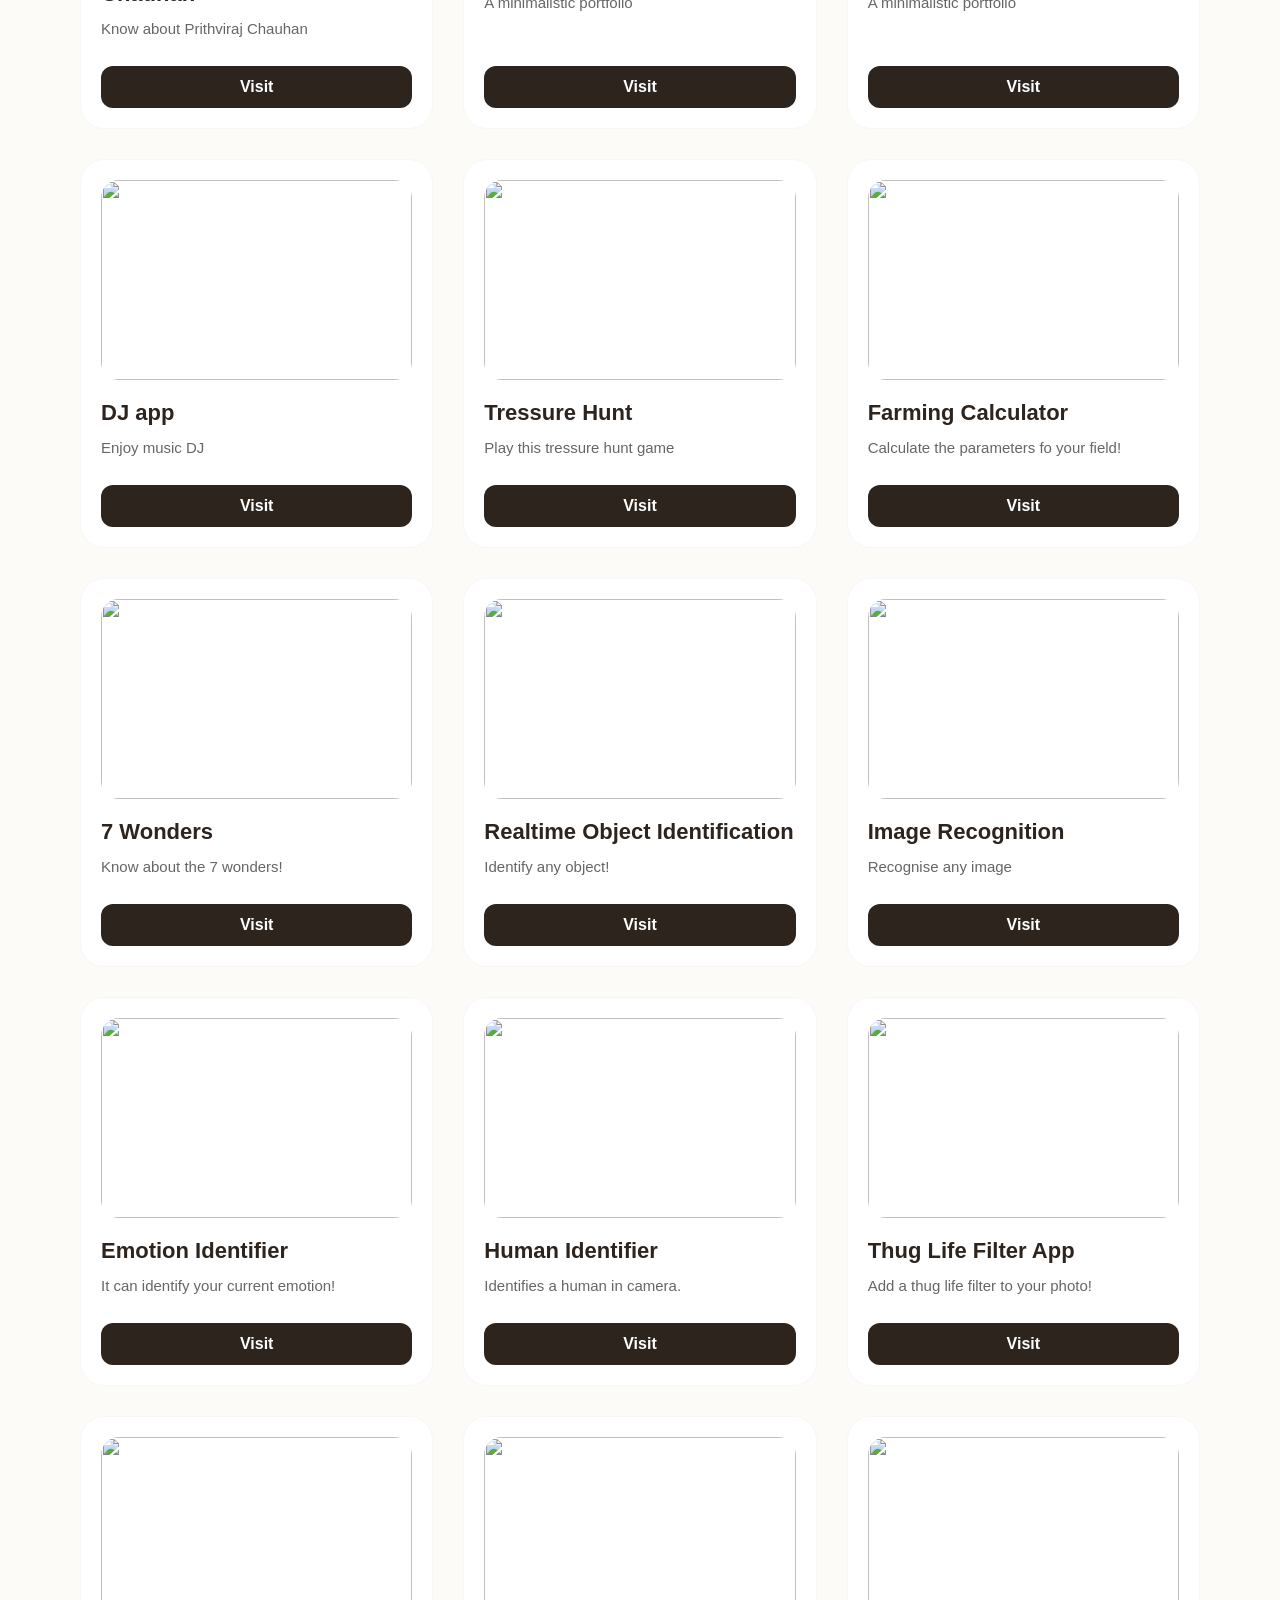
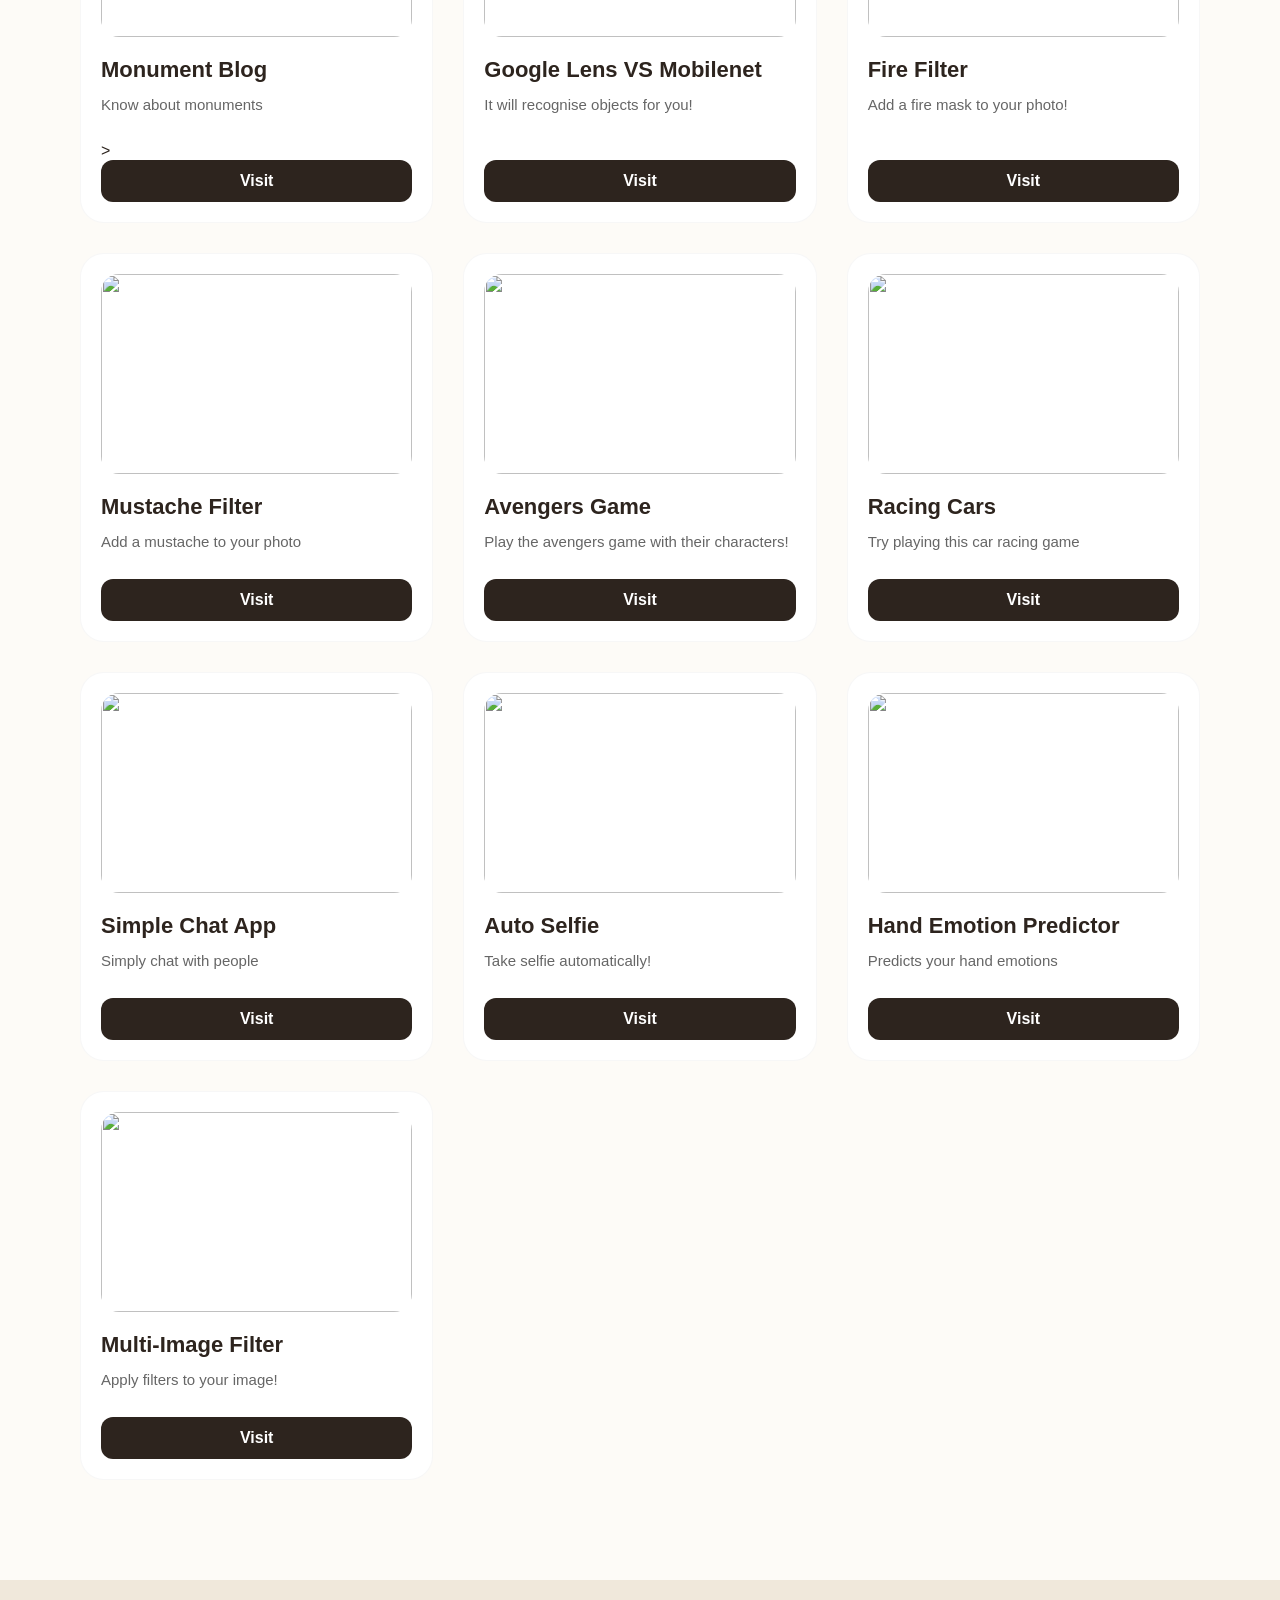
==== commit 7fa8f11c: "newpensnotes" ====
--- a/index.html
+++ b/index.html
@@ -568,6 +568,13 @@
   <div class="product-grid" id="productGrid">
 
     <div class="card">
+      <img src="https://i.pinimg.com/736x/81/10/ff/8110ff45e7eff898a4297114bf50101e.jpg">
+      <h3>NoteX</h3>
+      <p>A minimalistic notes organiser</p>
+      <a href="https://diamondnotex.netlify.app/" class="btn-card" target="_blank" rel="noopener noreferrer">Visit</a>
+    </div>
+
+    <div class="card">
       <img src="https://signaturez.in/wp-content/uploads/2025/08/Top-8-Luxury-Pen-Brands-Every-Collector-Should-Know.jpeg">
       <h3>Diamond Pens</h3>
       <p>Luxury Pens.</p>
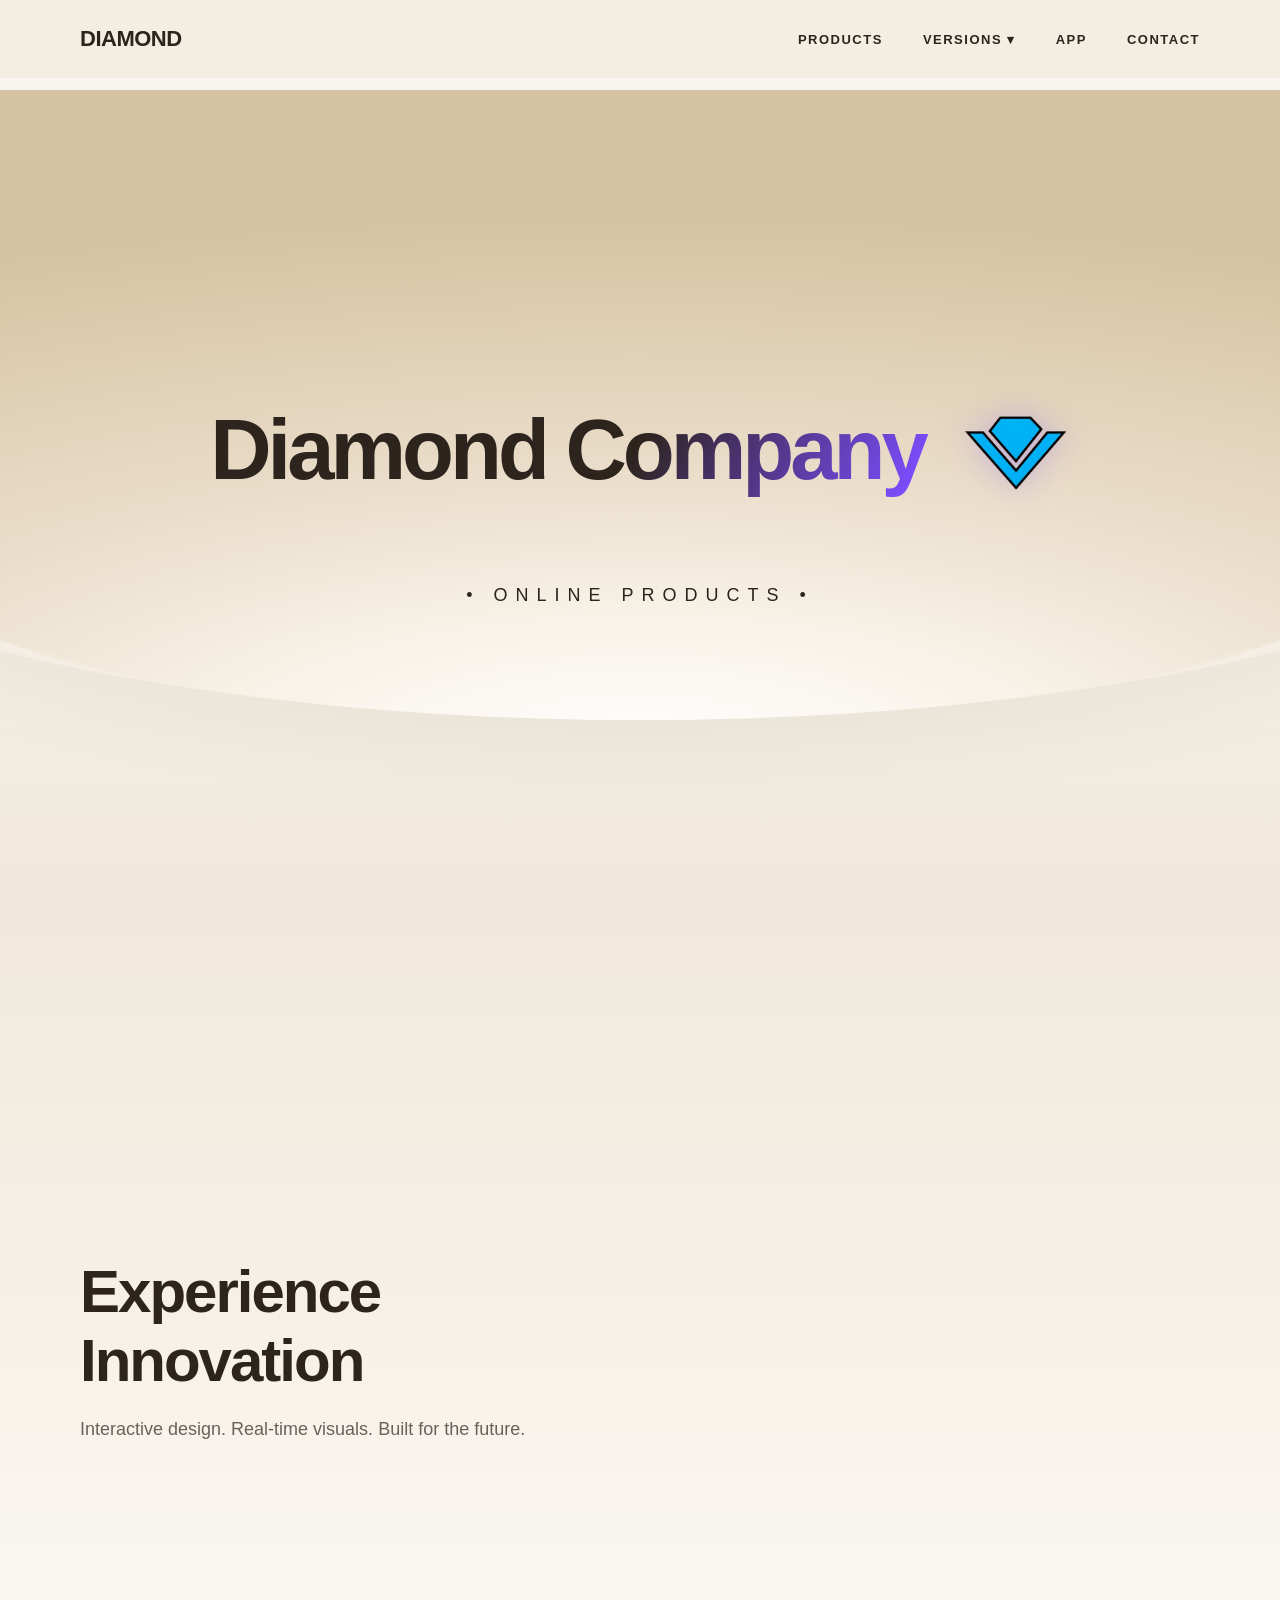
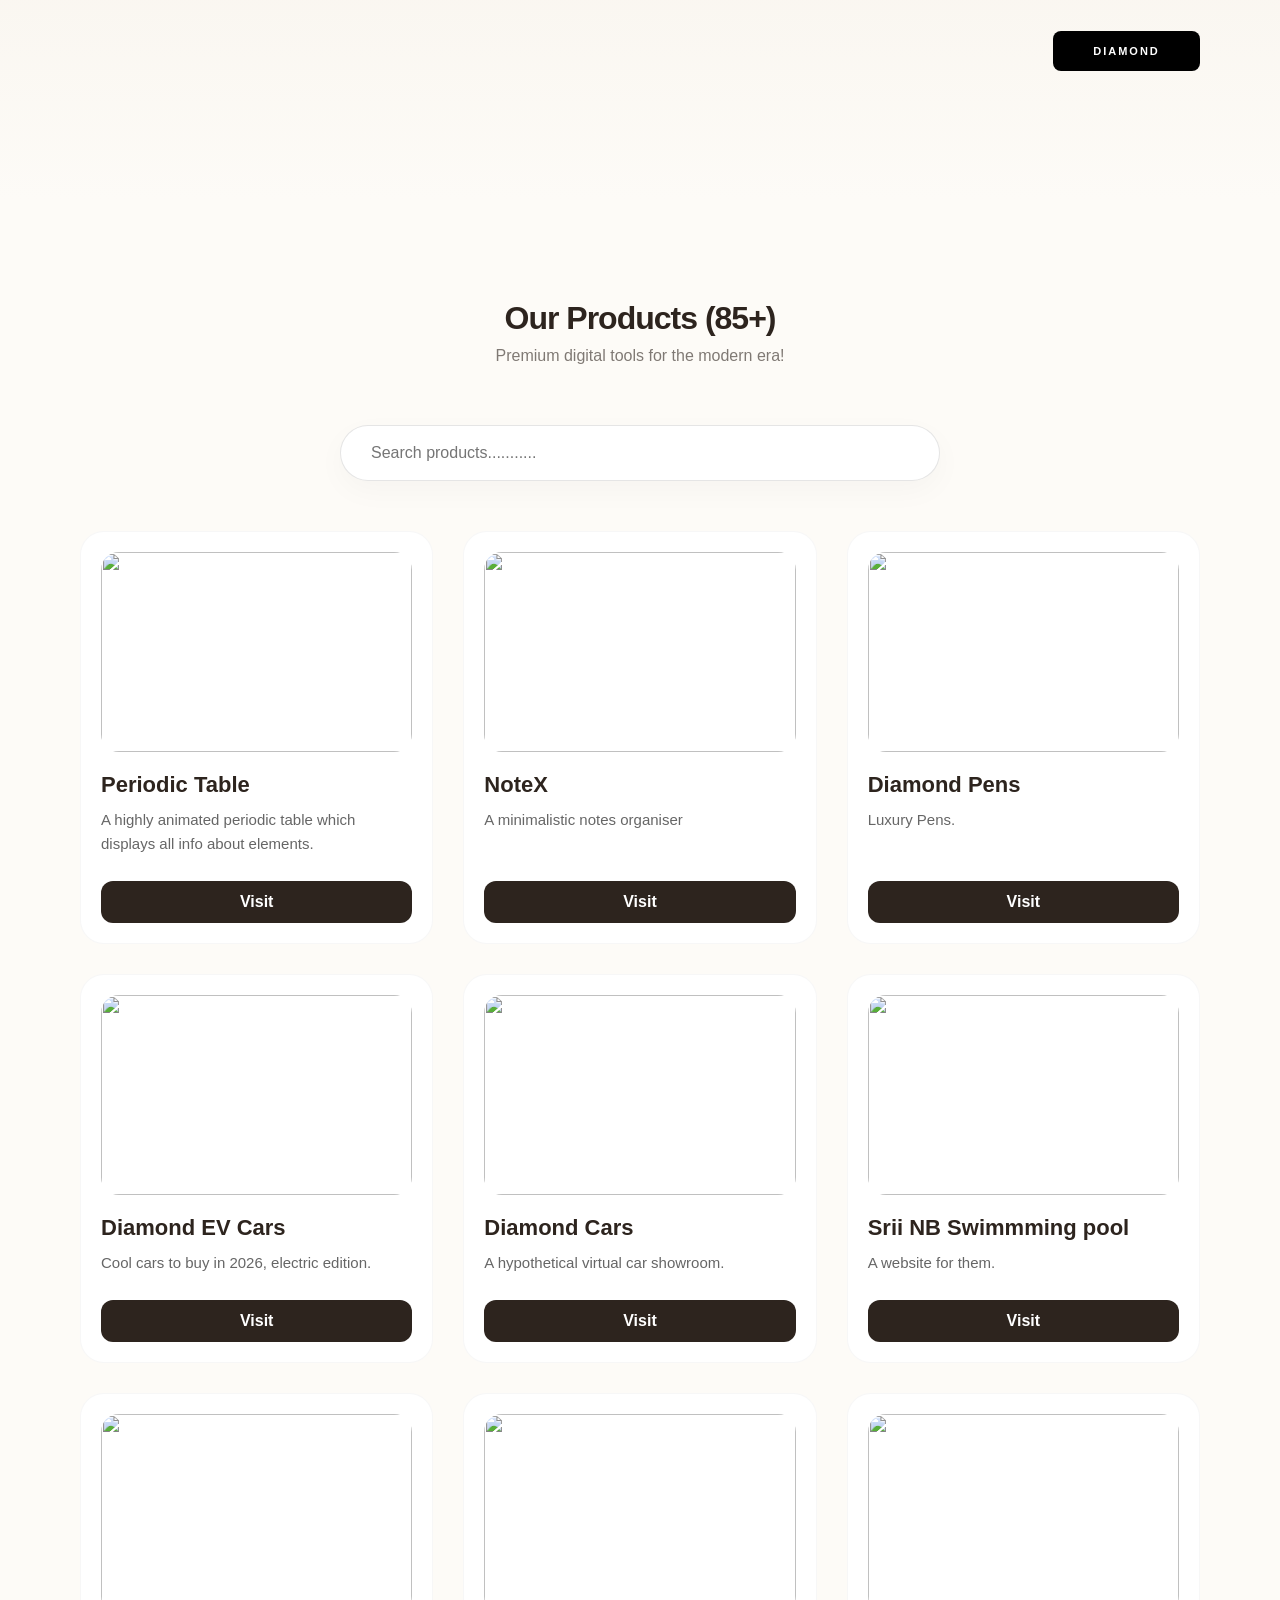
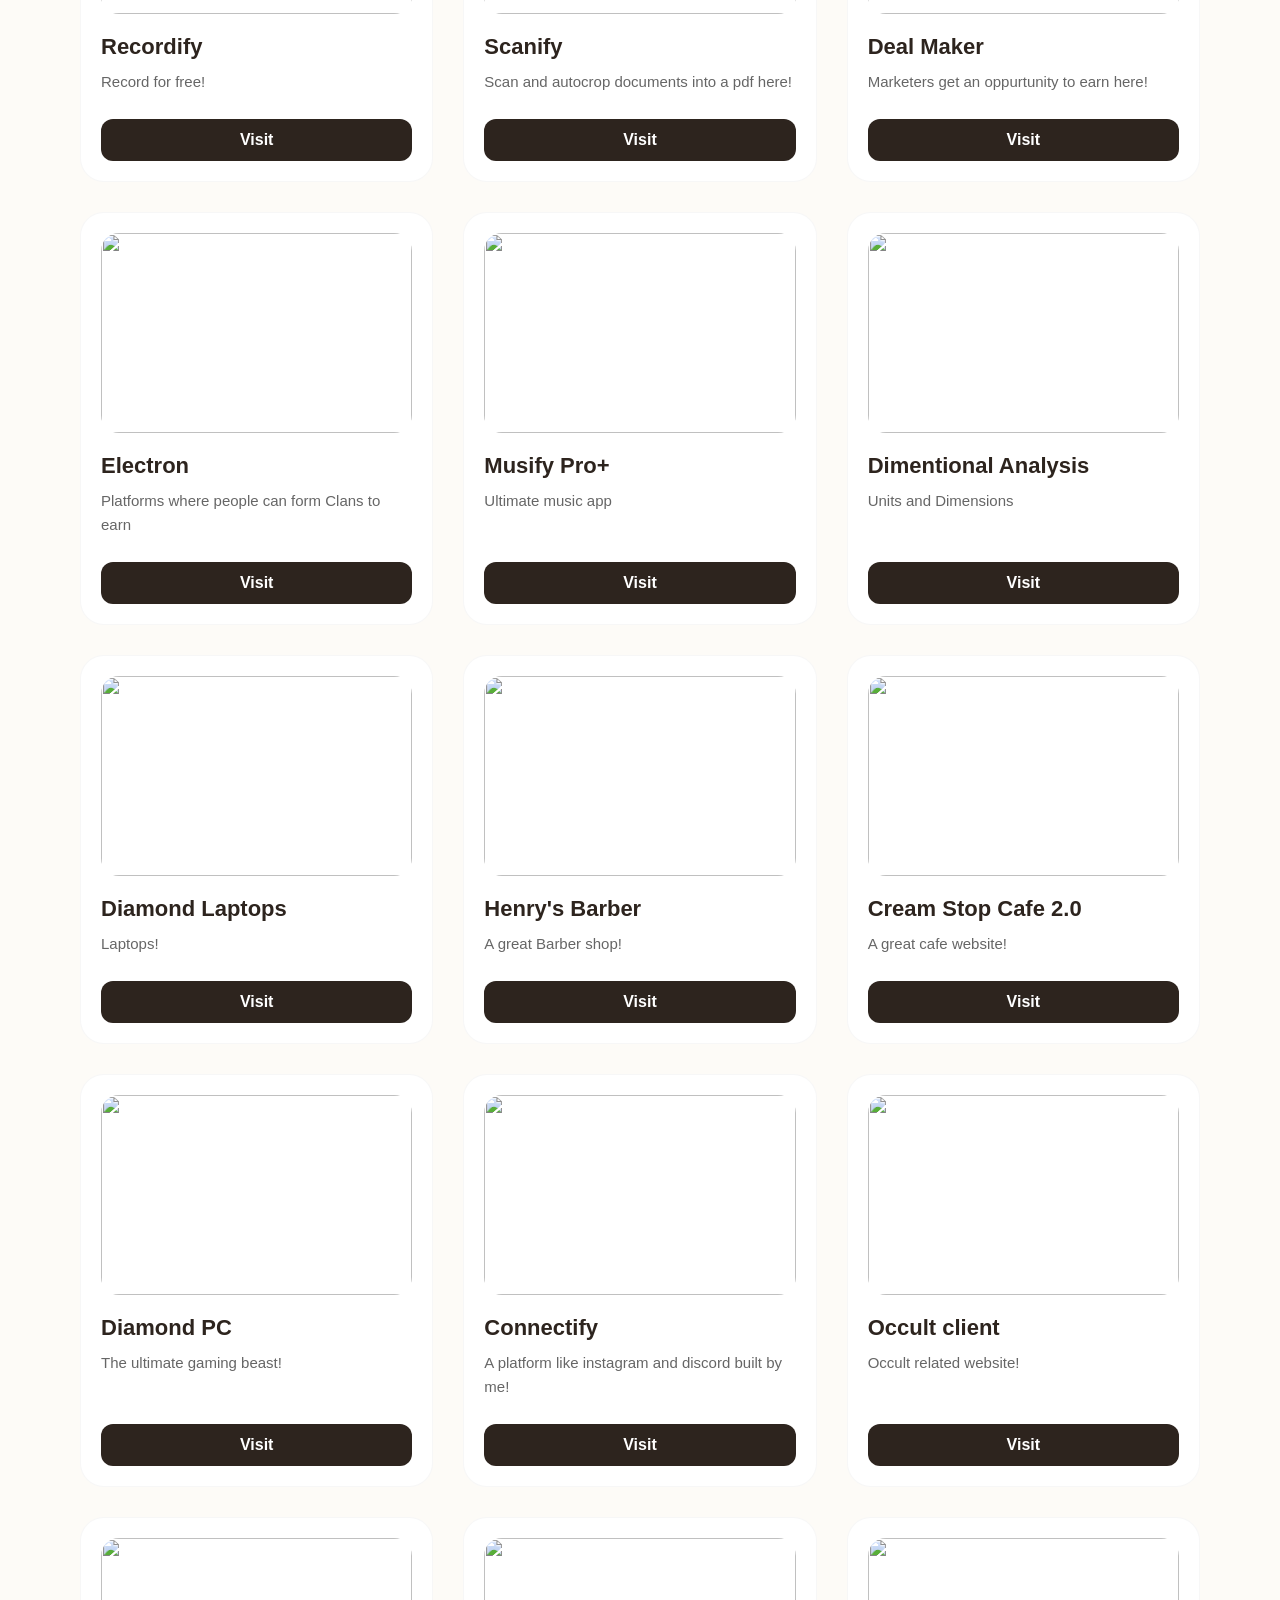
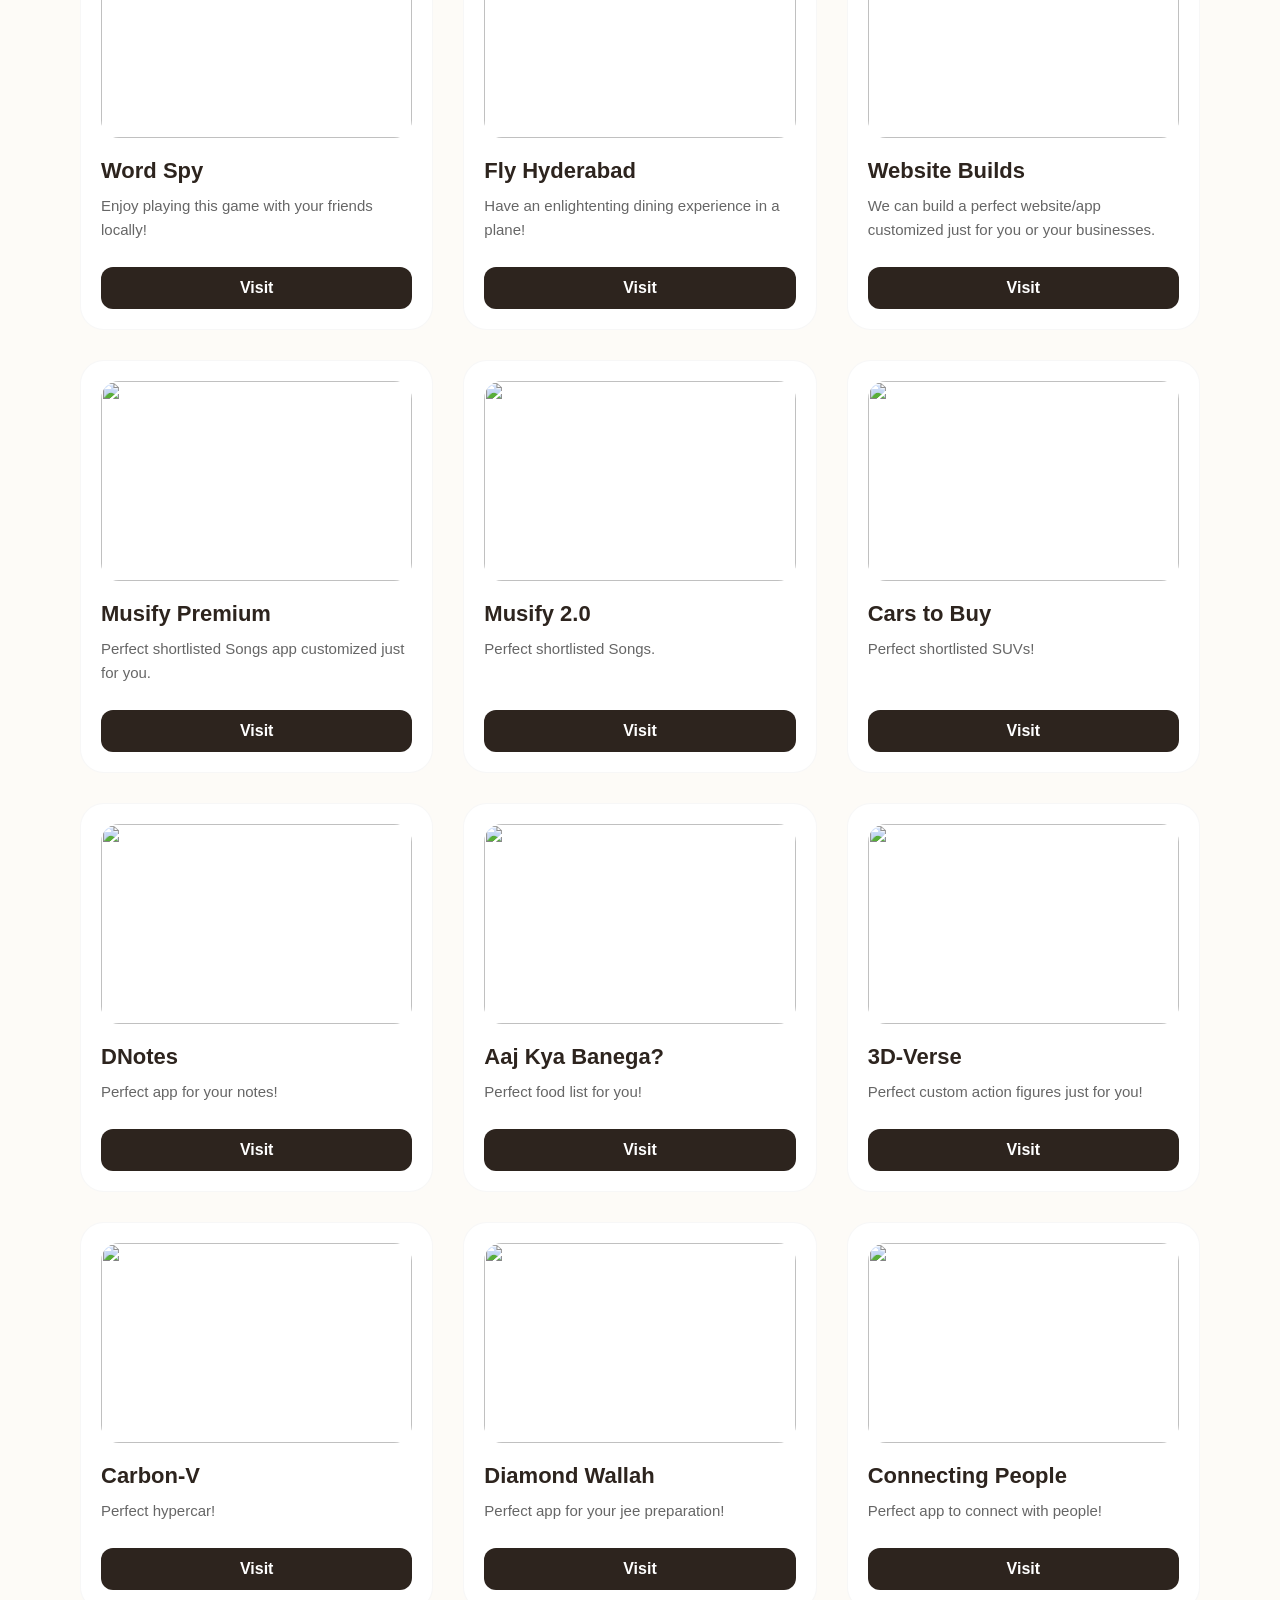
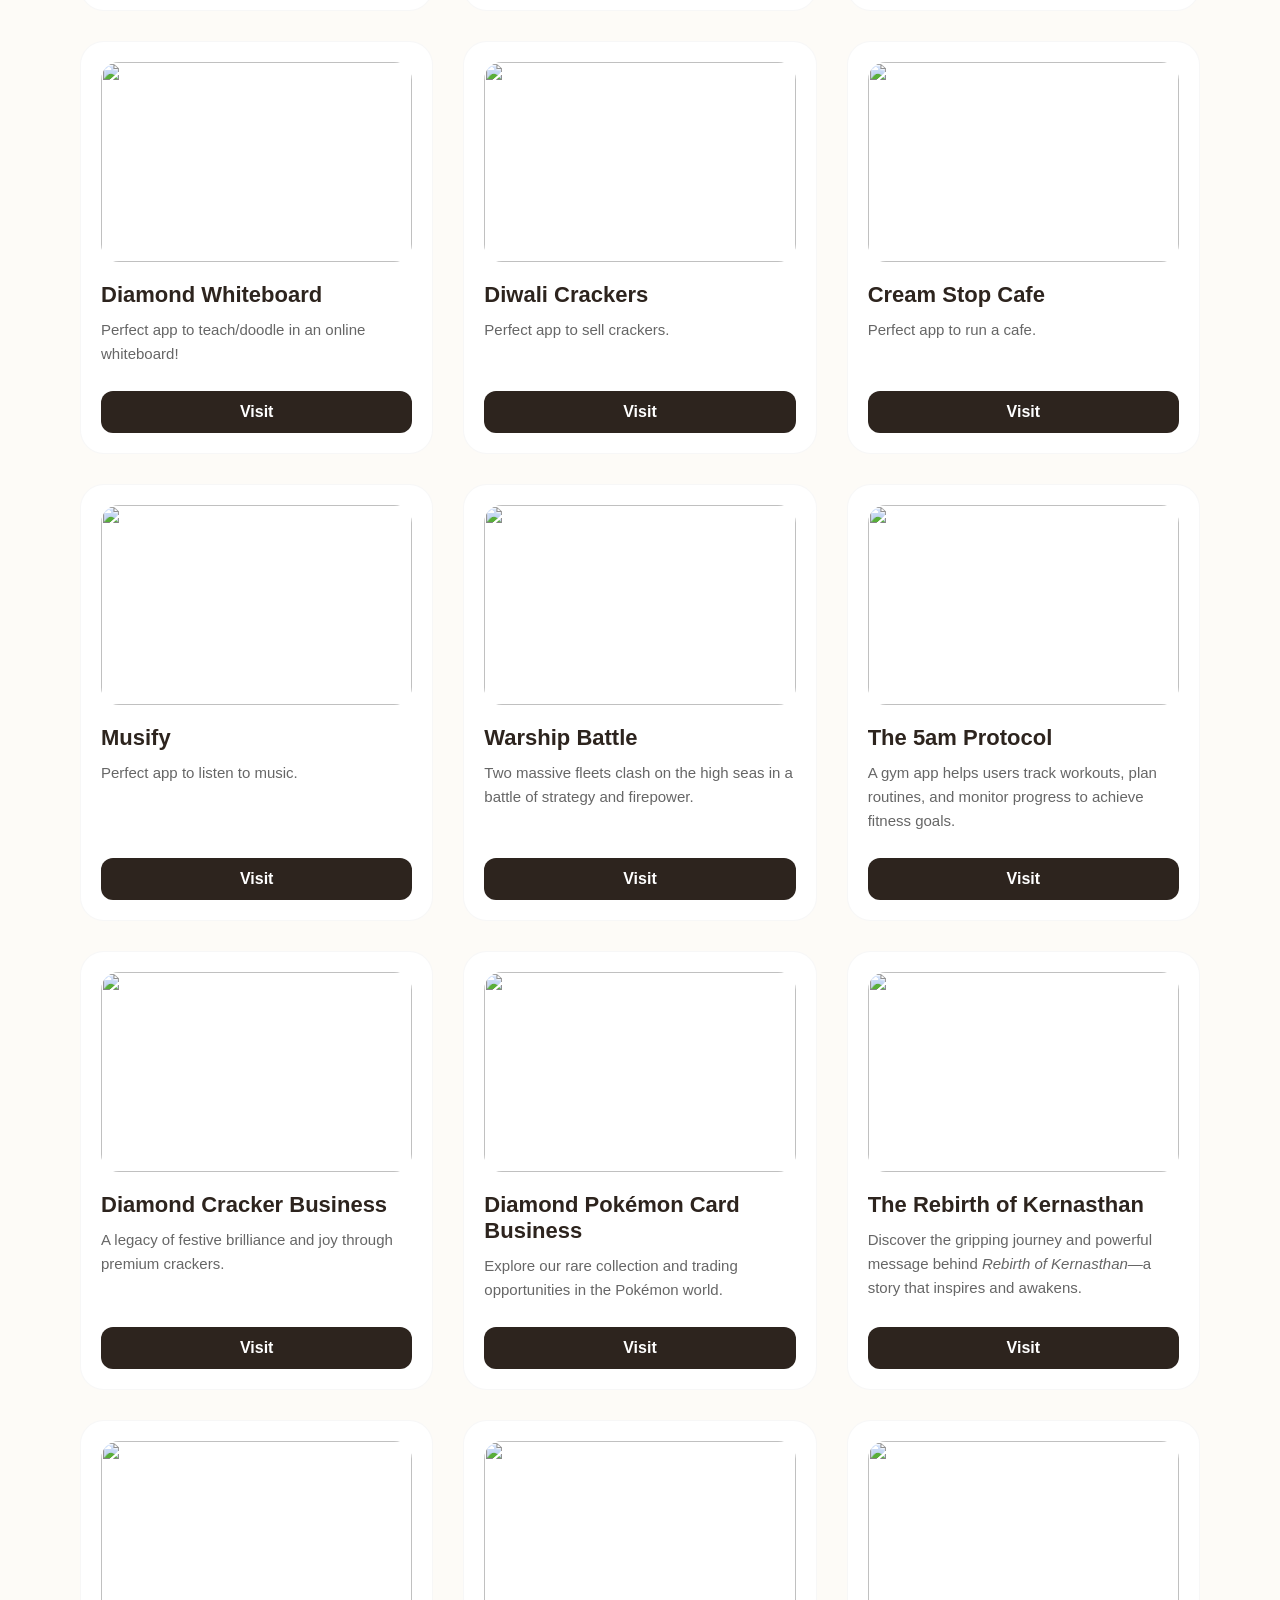
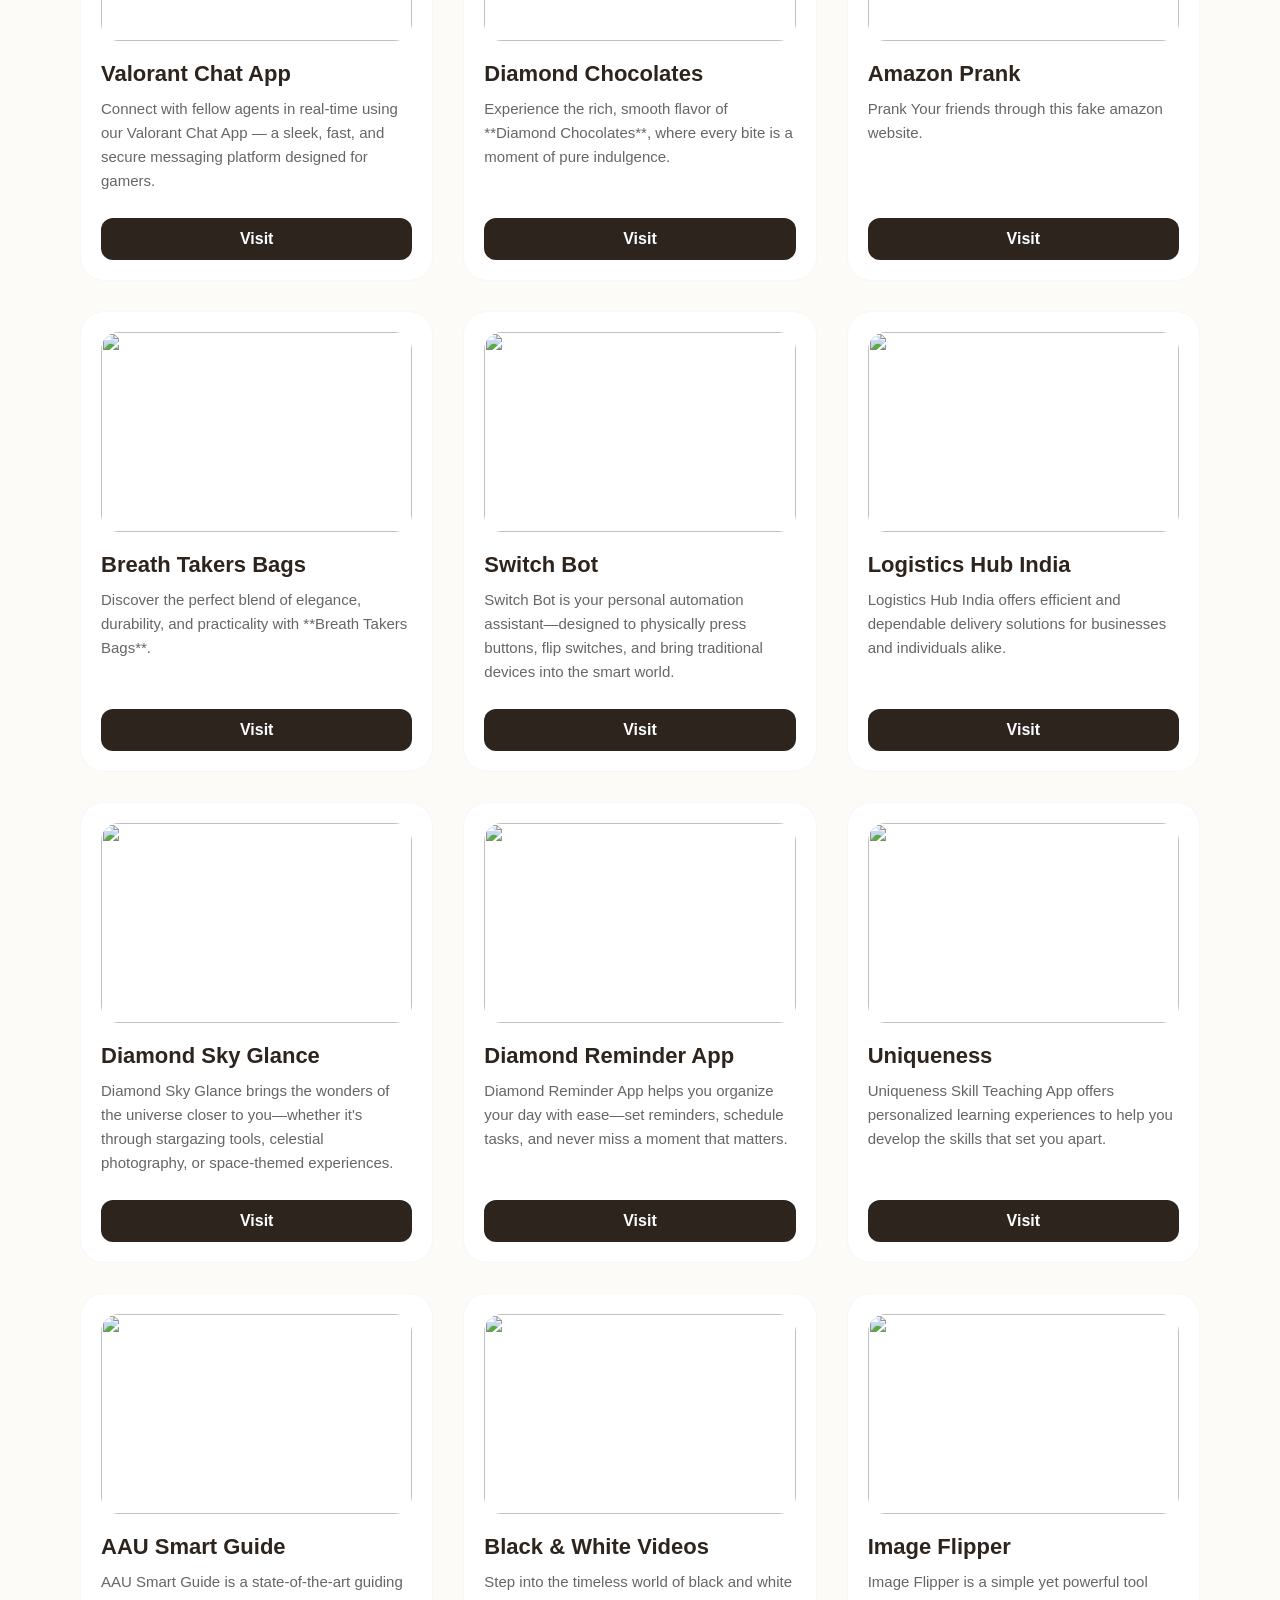
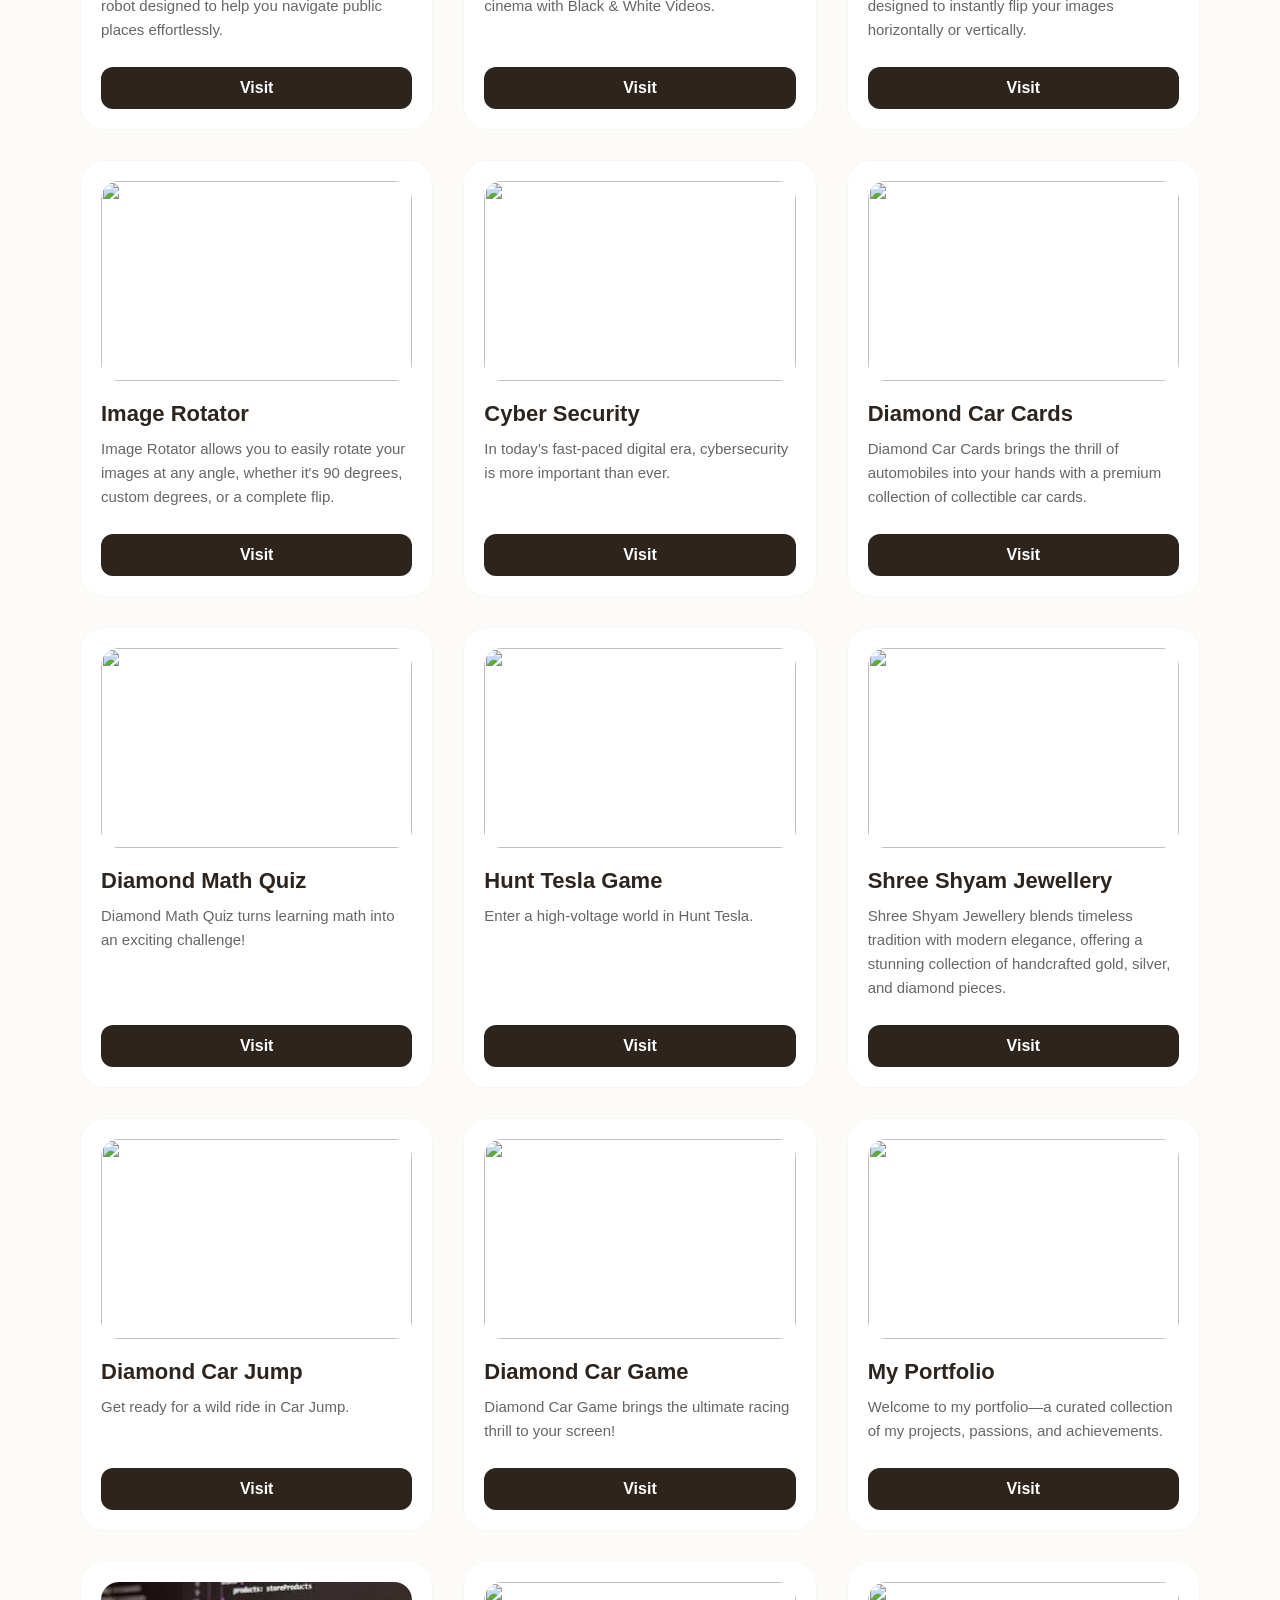
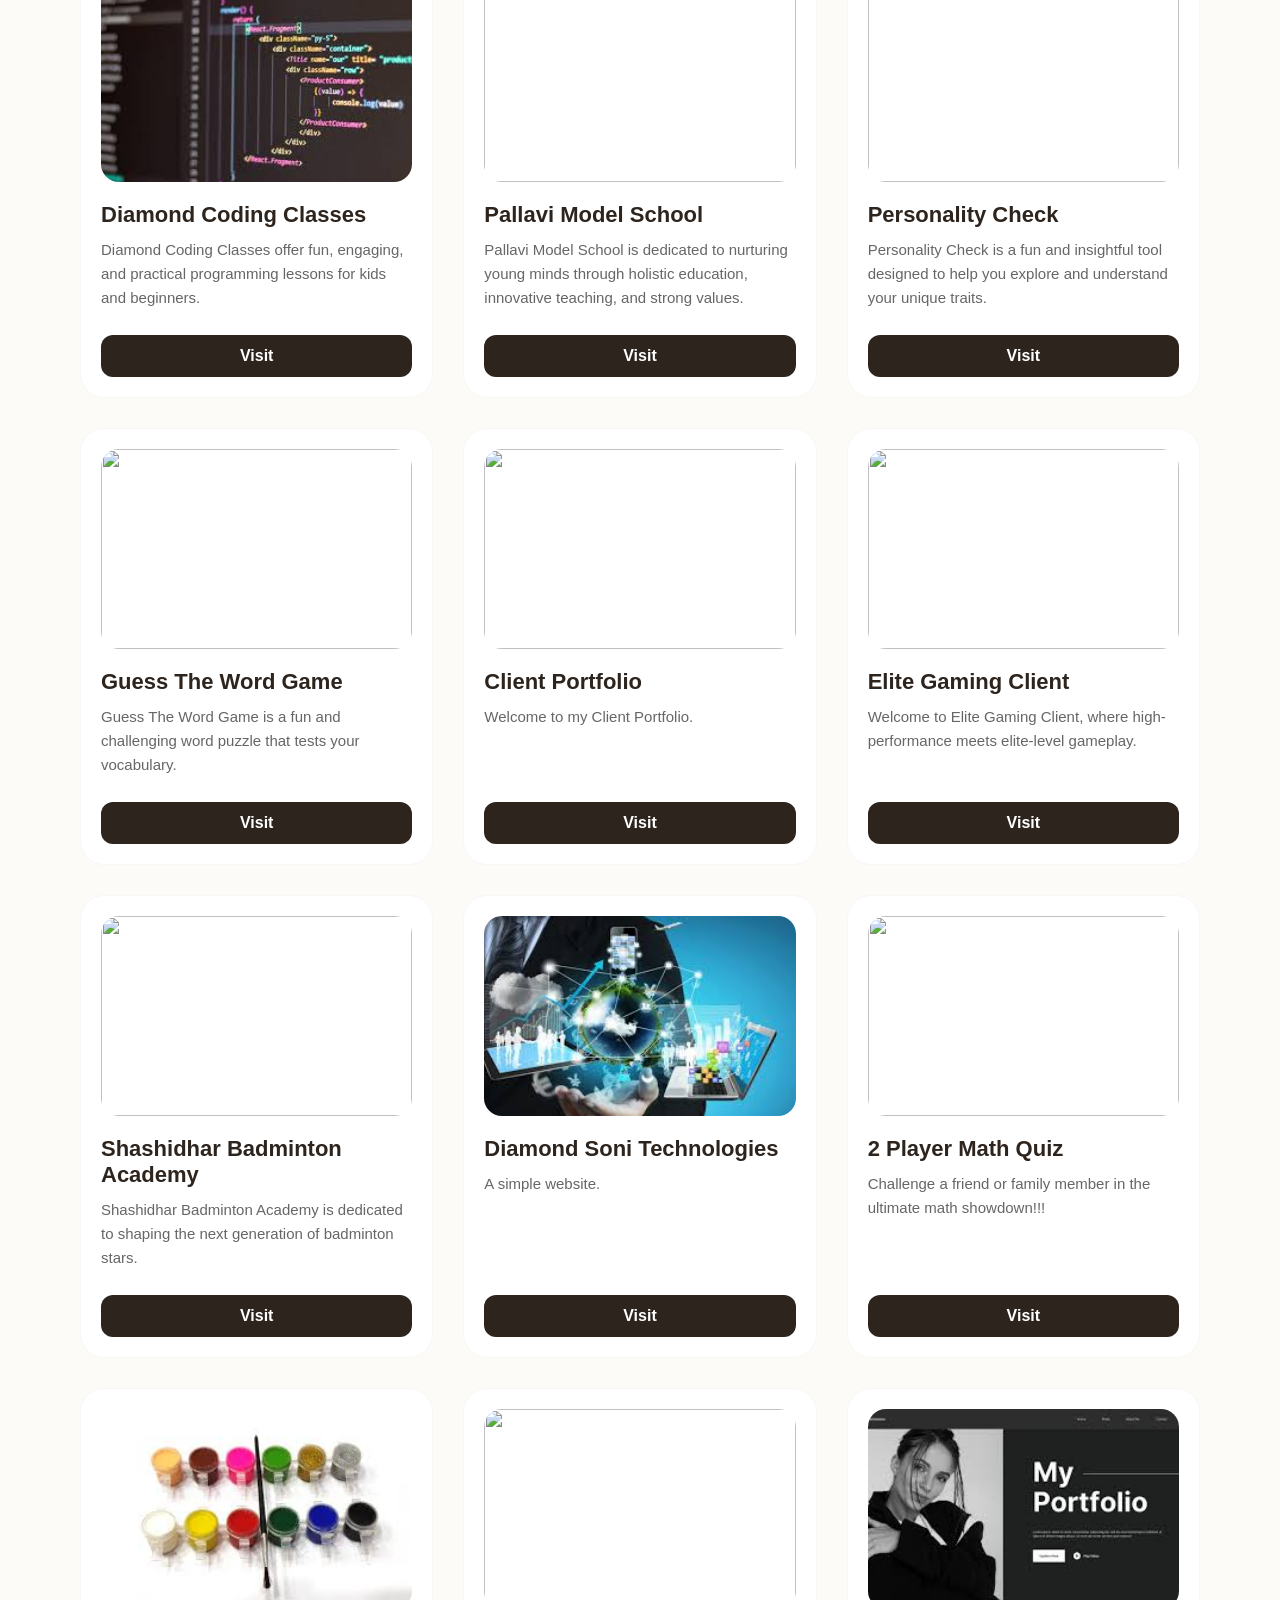
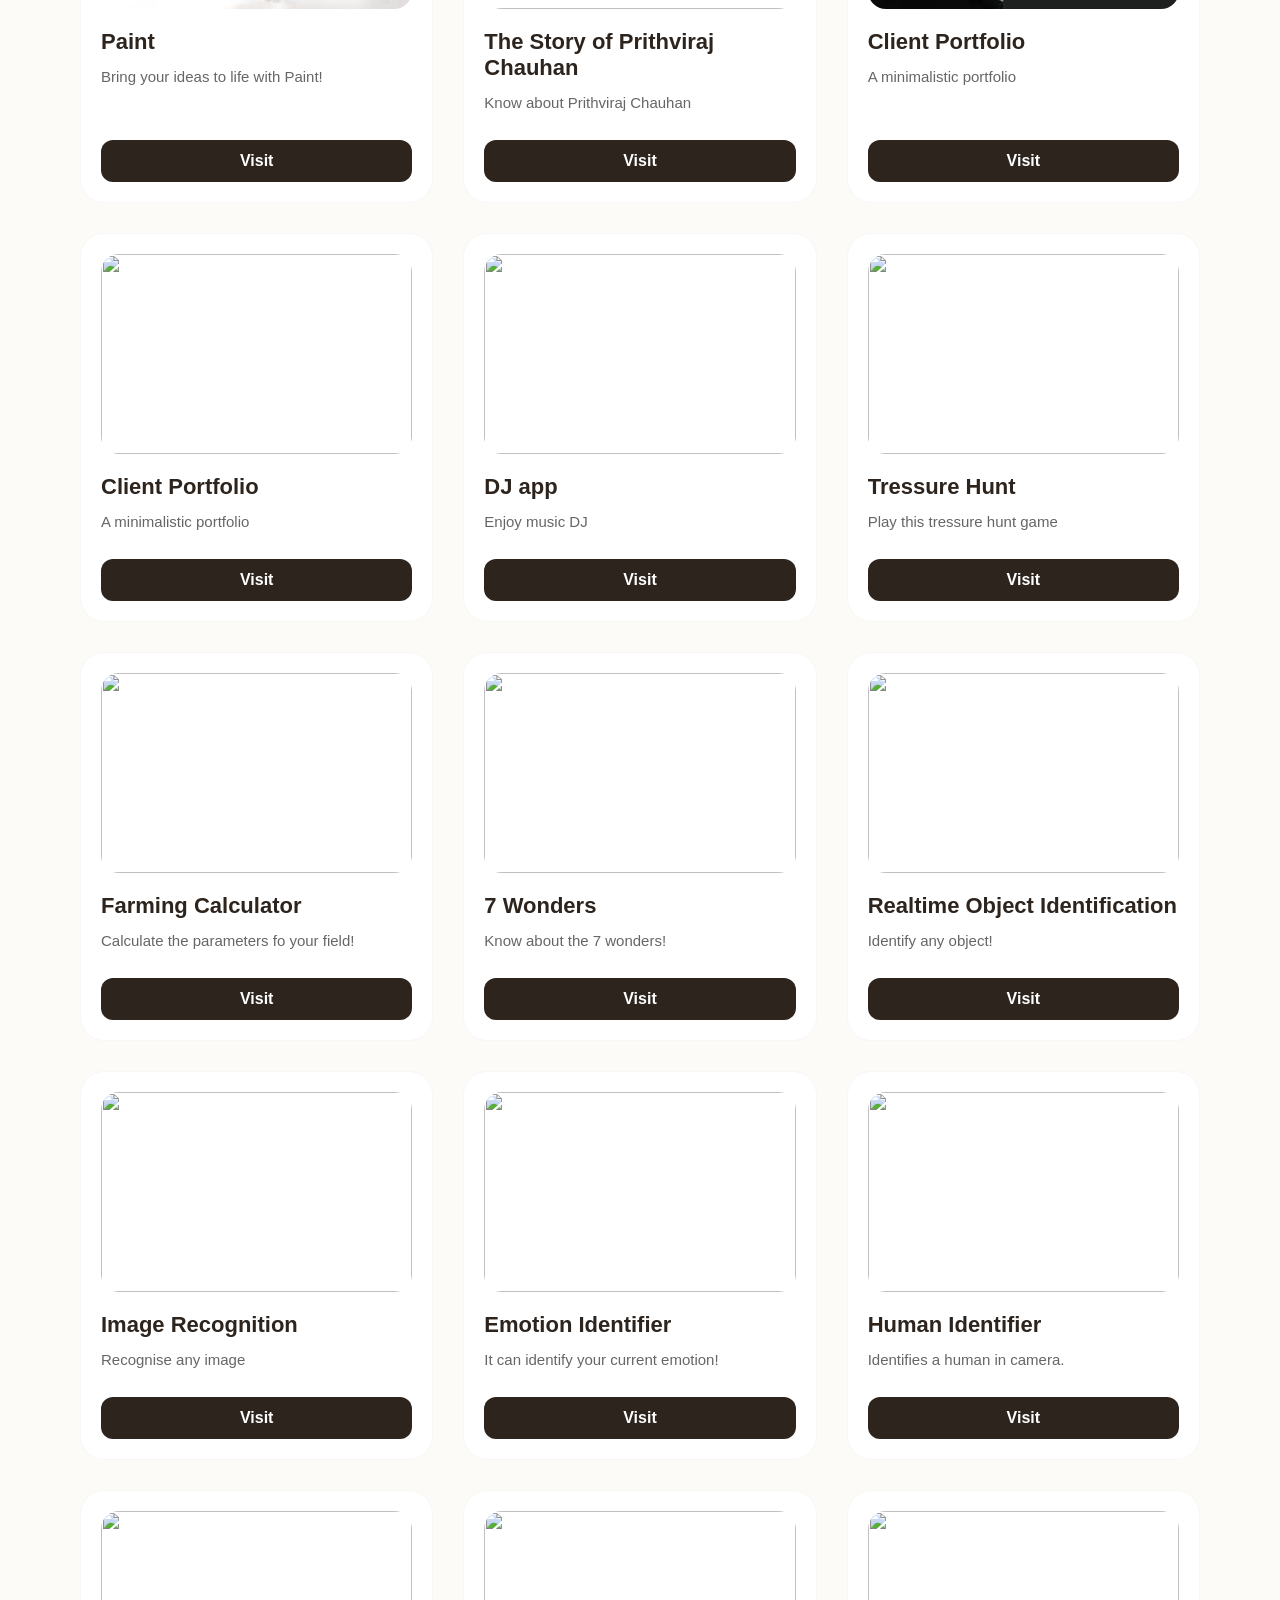
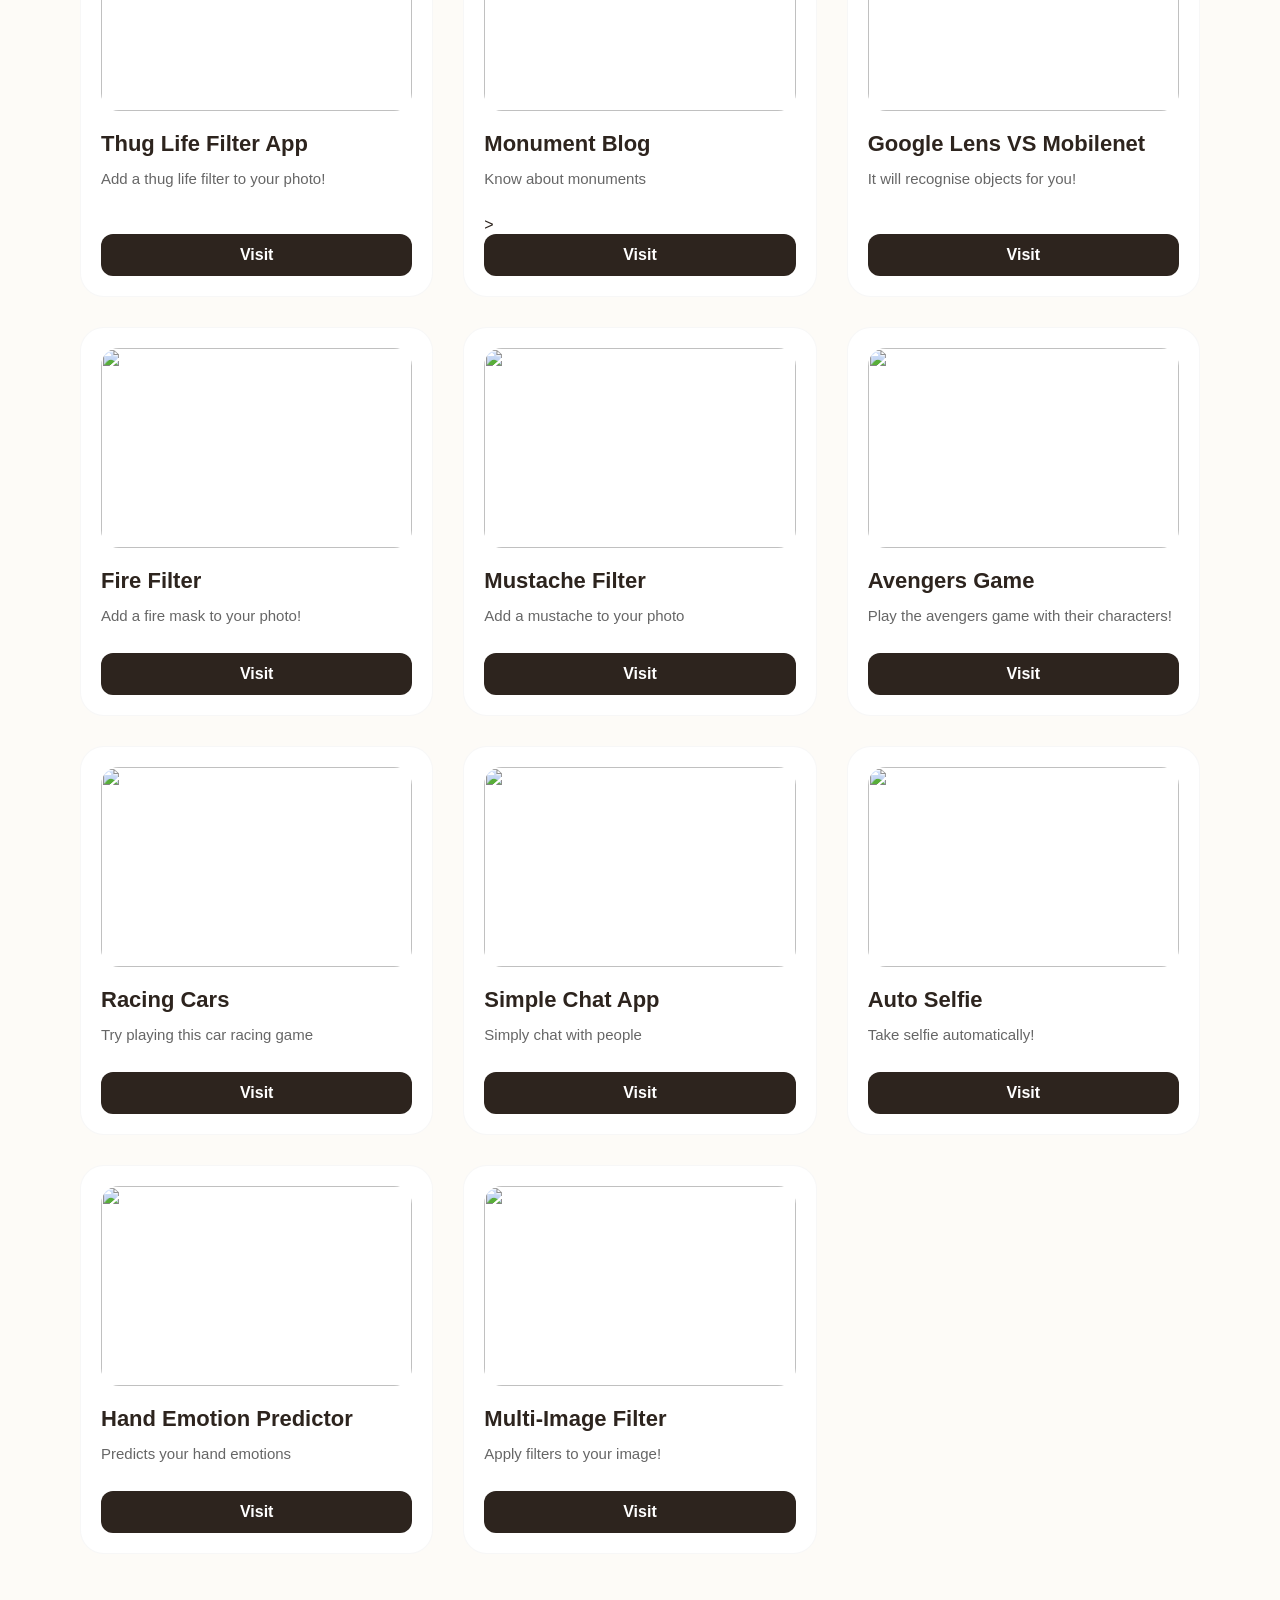
==== commit bf96cc09: "periodtable" ====
--- a/index.html
+++ b/index.html
@@ -568,6 +568,13 @@
   <div class="product-grid" id="productGrid">
 
     <div class="card">
+      <img src="https://encrypted-tbn0.gstatic.com/images?q=tbn:ANd9GcTqWXqi_k43Dx7uJy0_nLQs19R4oOptB5KXlw&s">
+      <h3>Periodic Table</h3>
+      <p>A highly animated periodic table which displays all info about elements.</p>
+      <a href="https://aditya-soni23.github.io/PeriodicTable/" class="btn-card" target="_blank" rel="noopener noreferrer">Visit</a>
+    </div>
+
+    <div class="card">
       <img src="https://i.pinimg.com/736x/81/10/ff/8110ff45e7eff898a4297114bf50101e.jpg">
       <h3>NoteX</h3>
       <p>A minimalistic notes organiser</p>
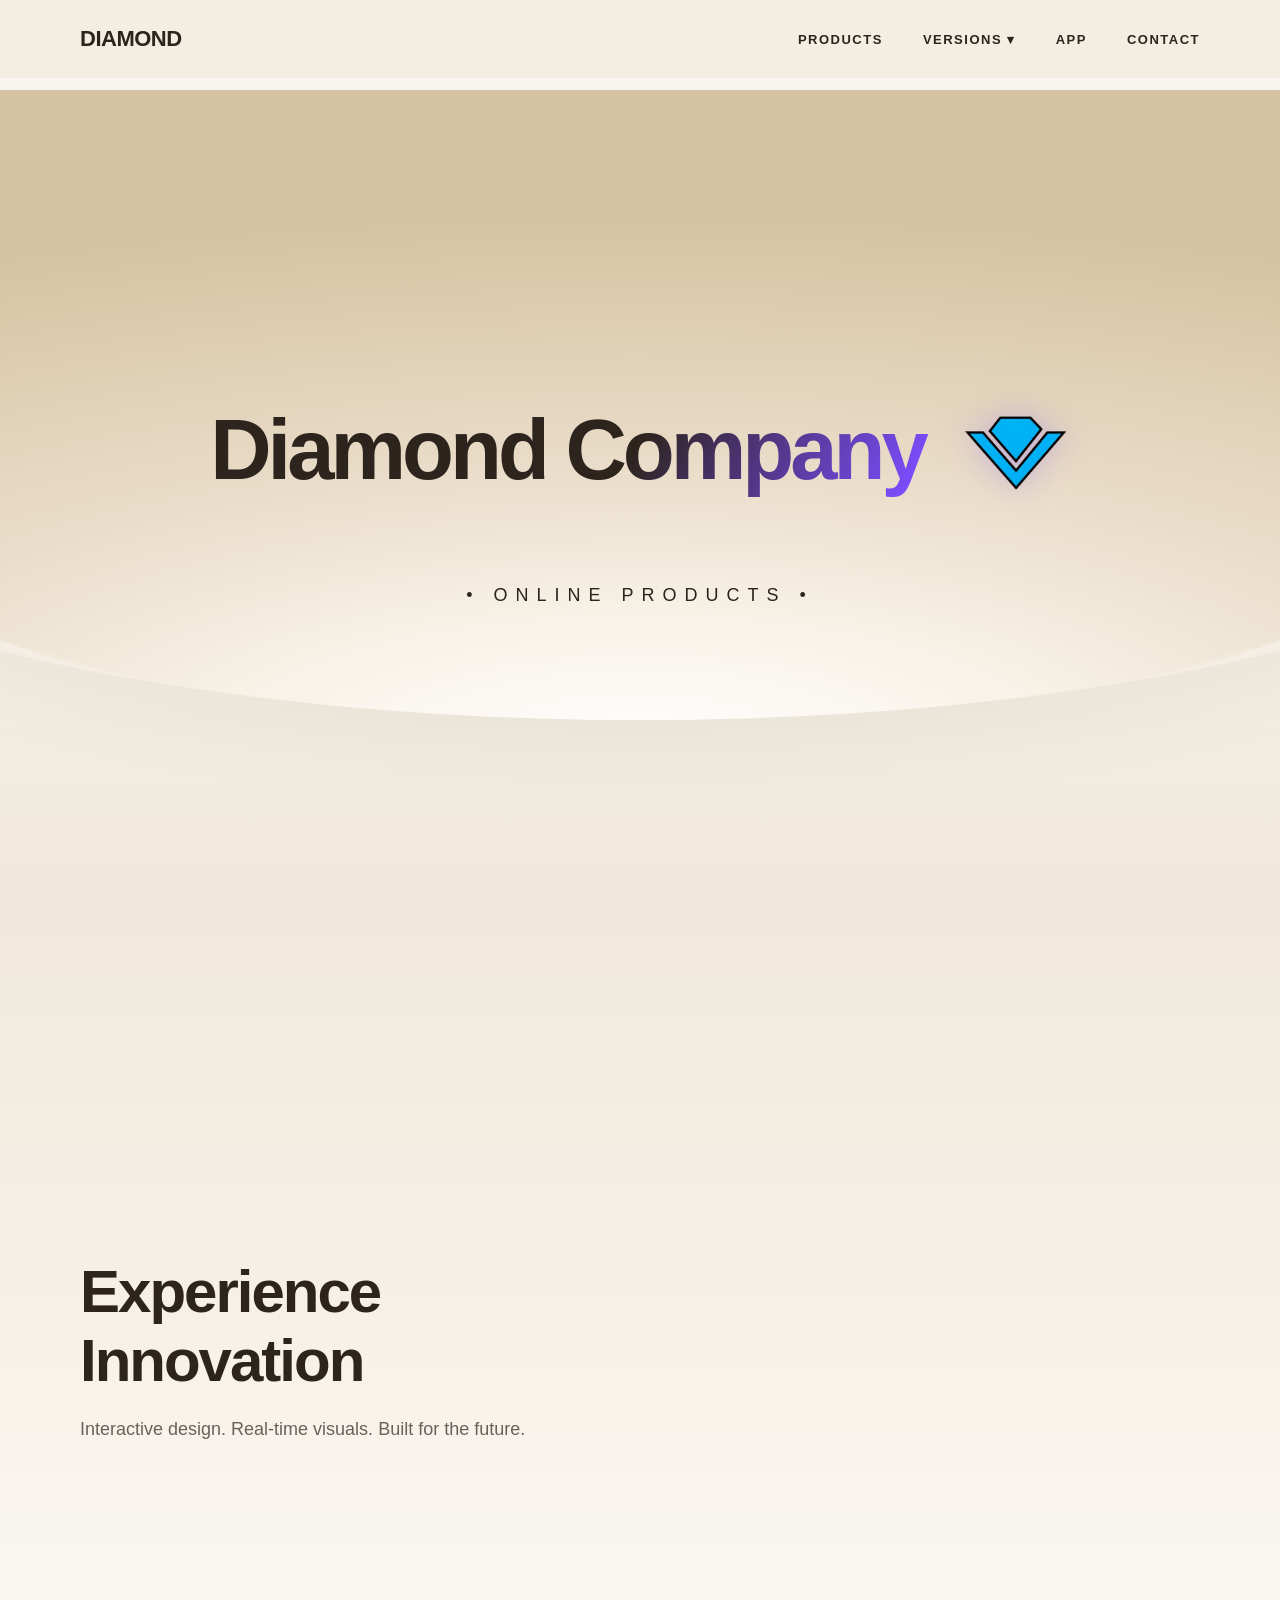
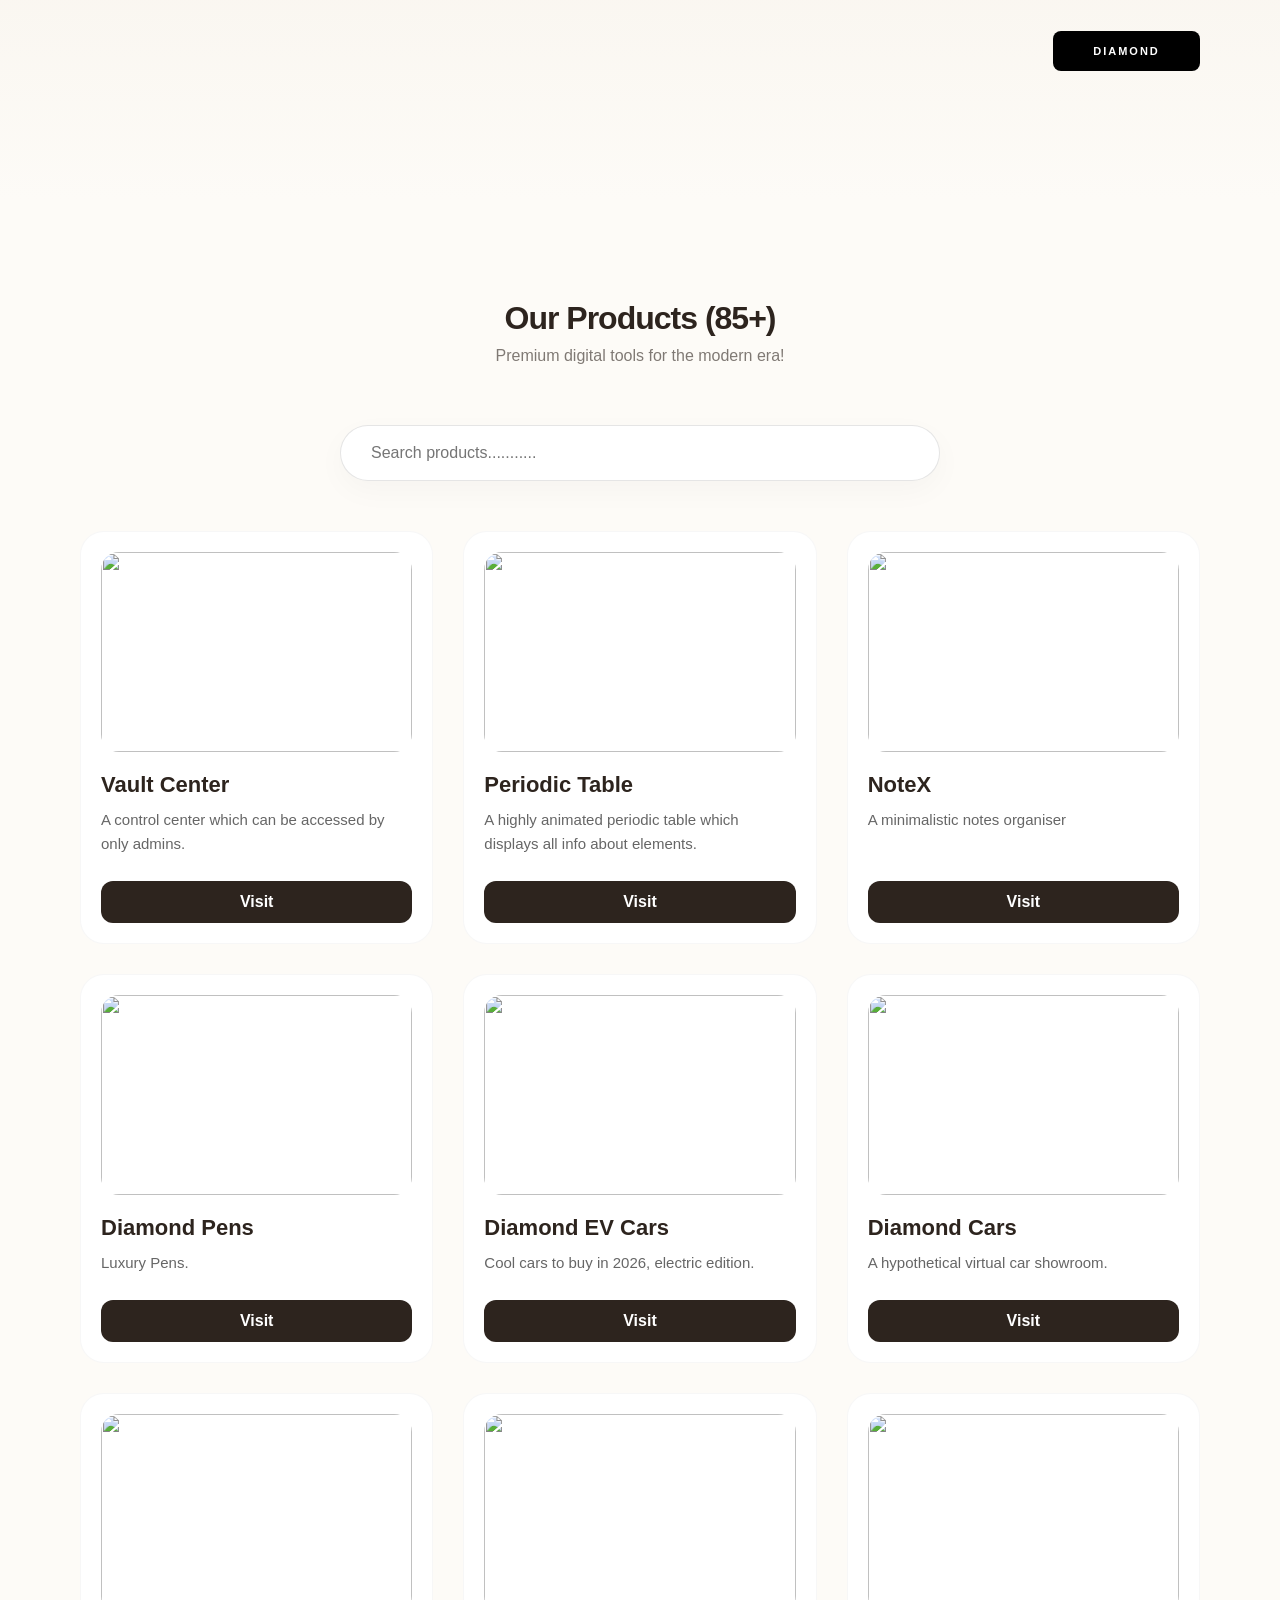
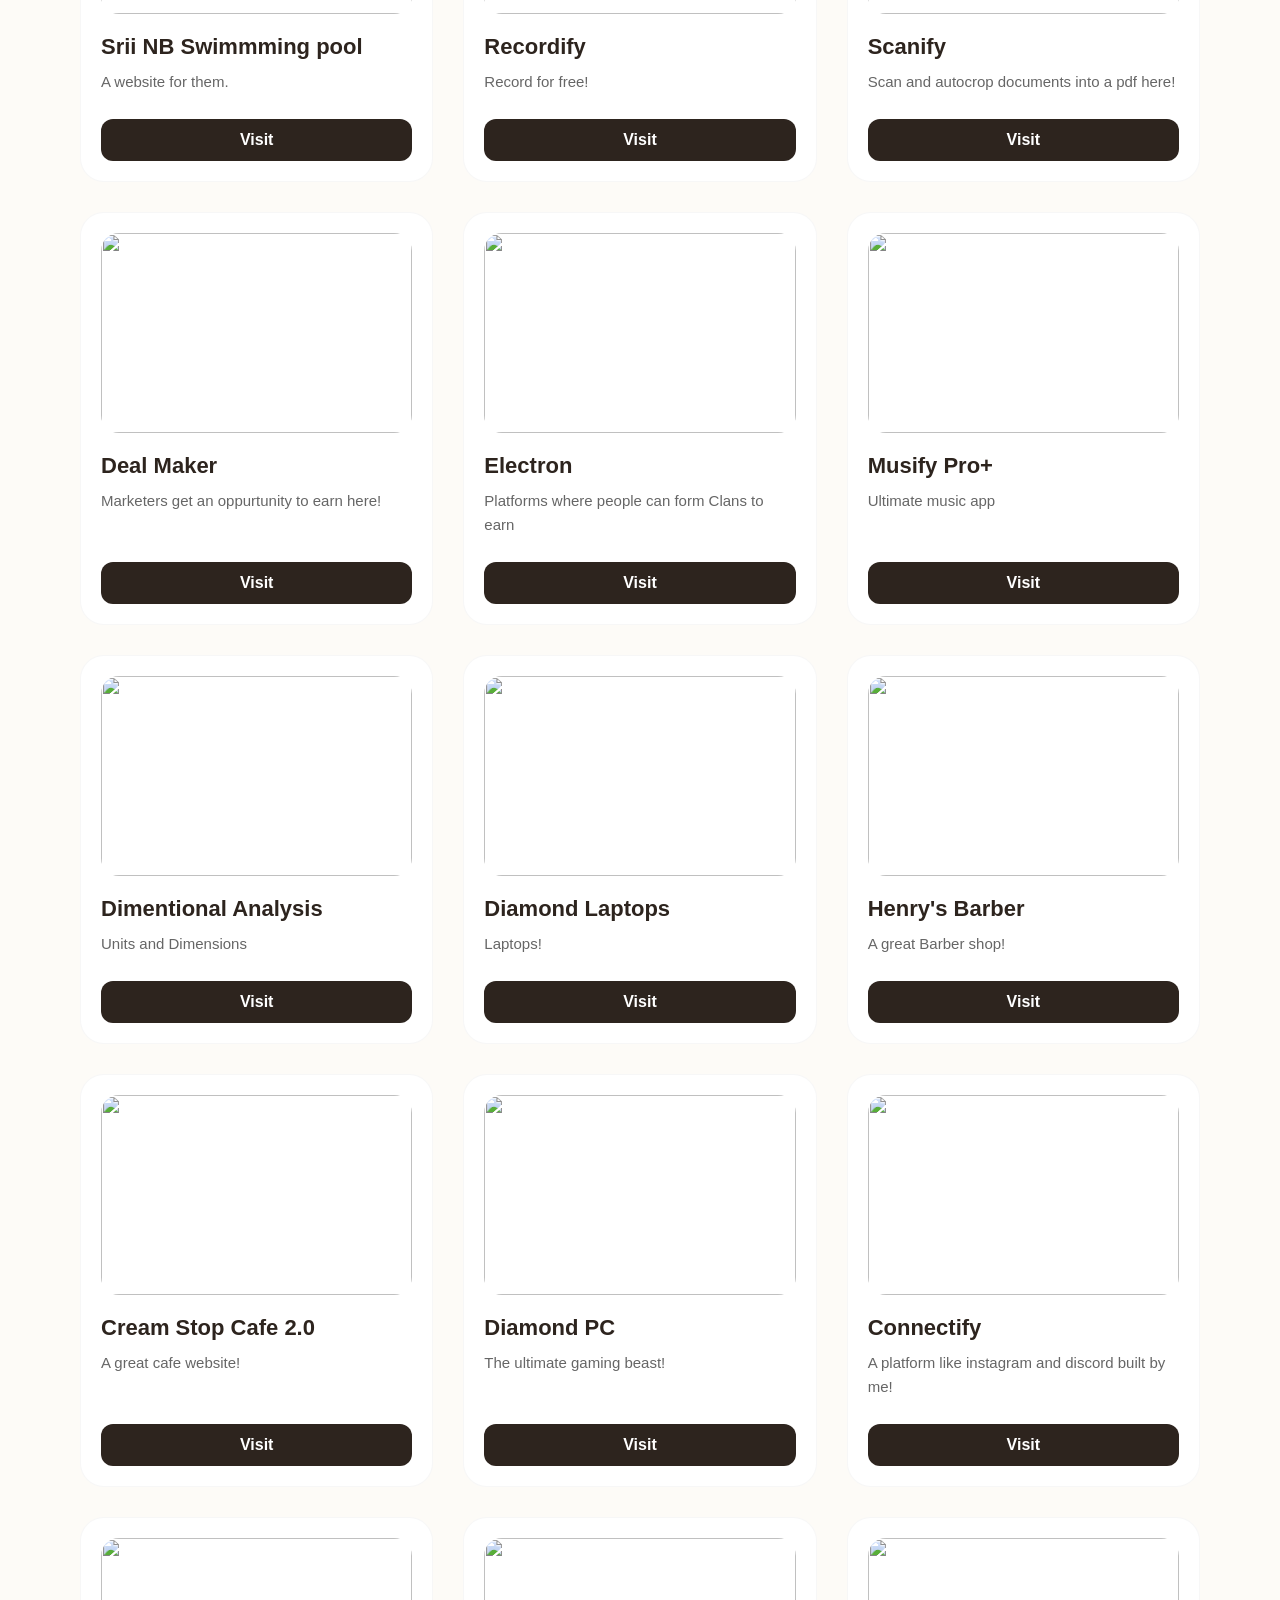
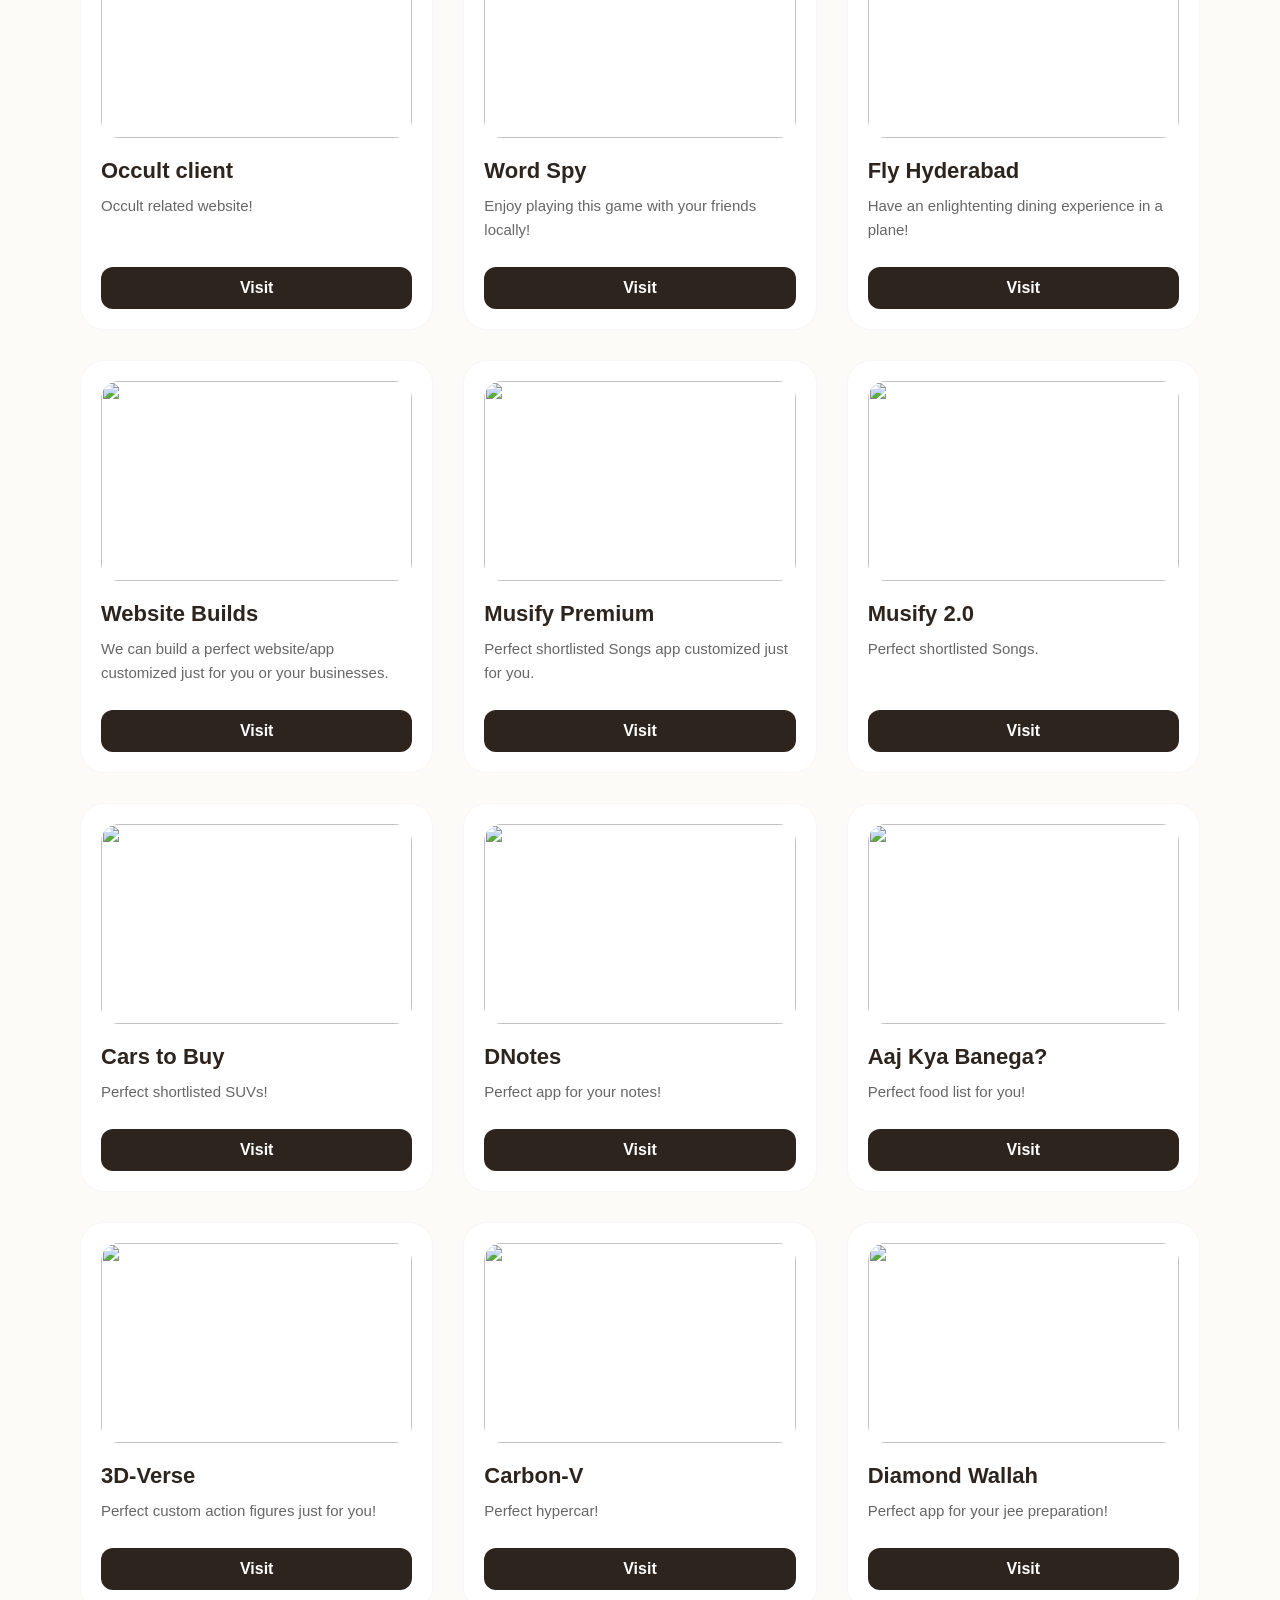
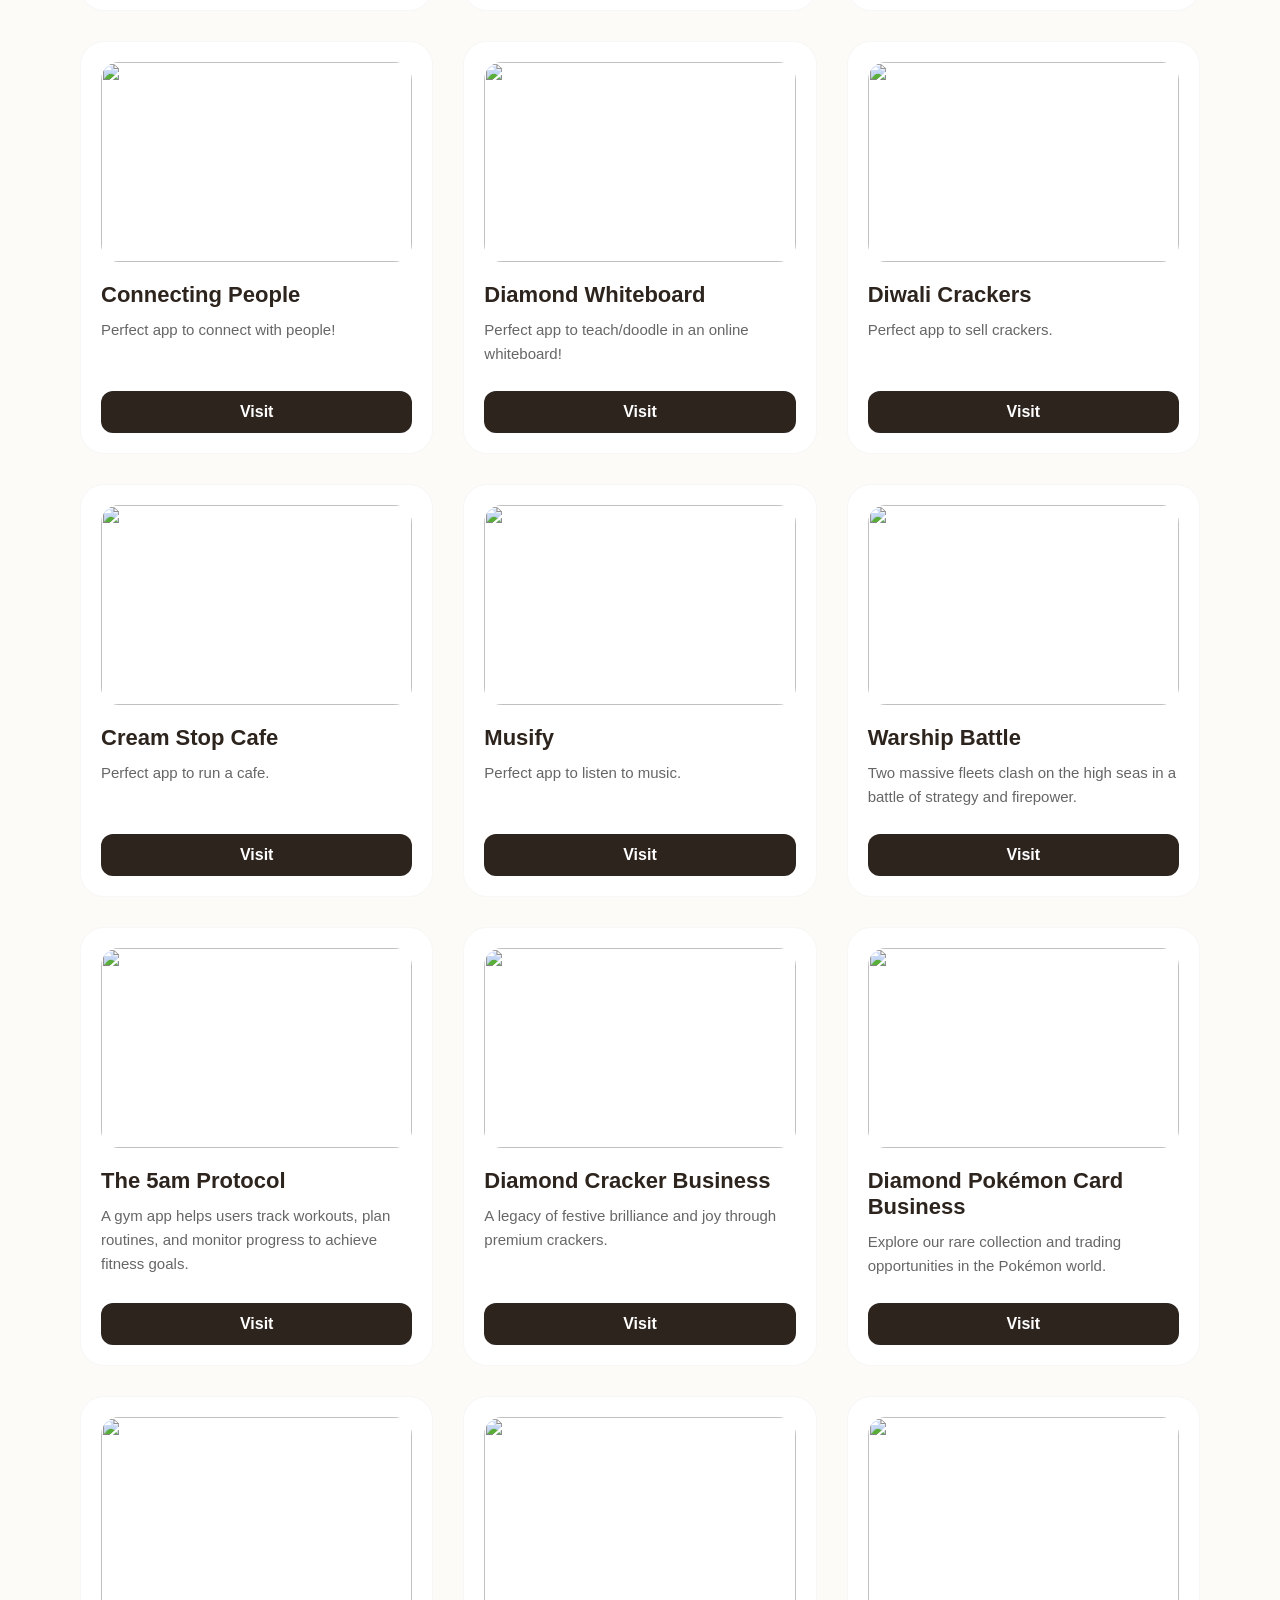
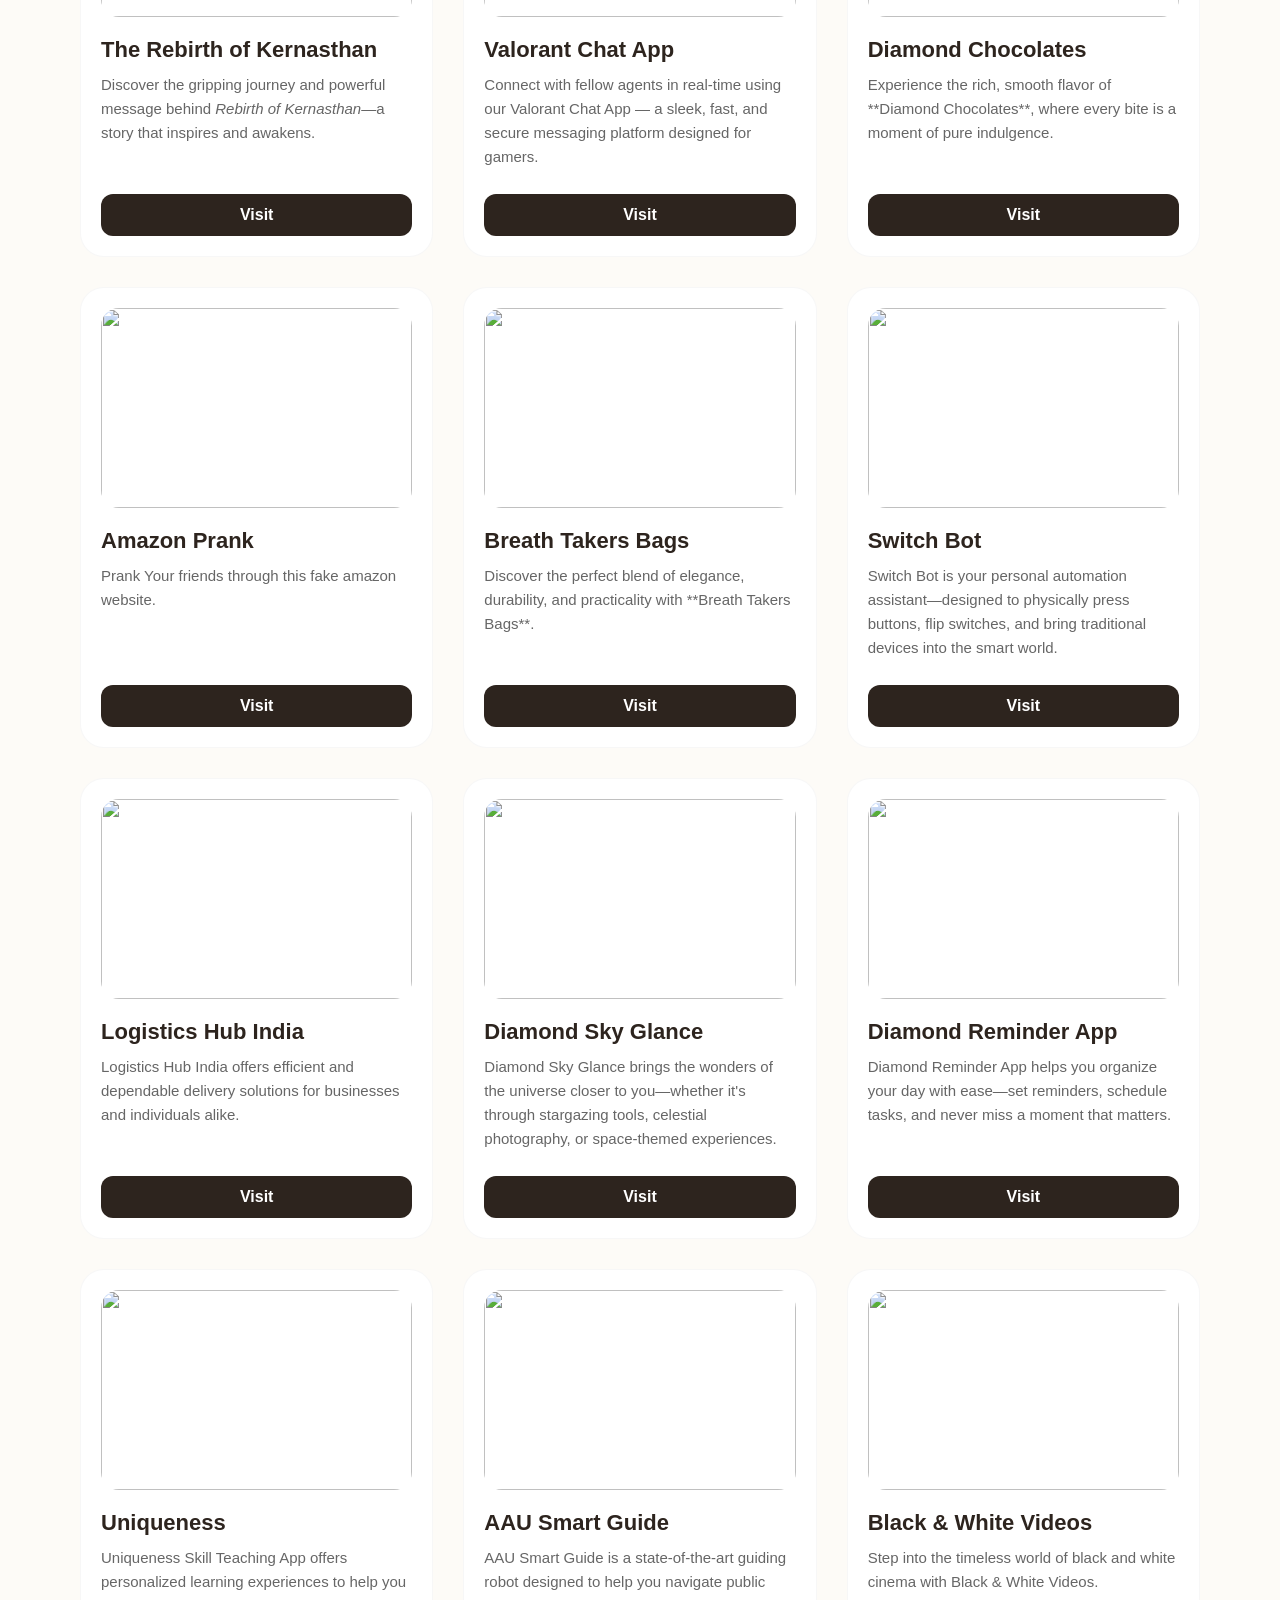
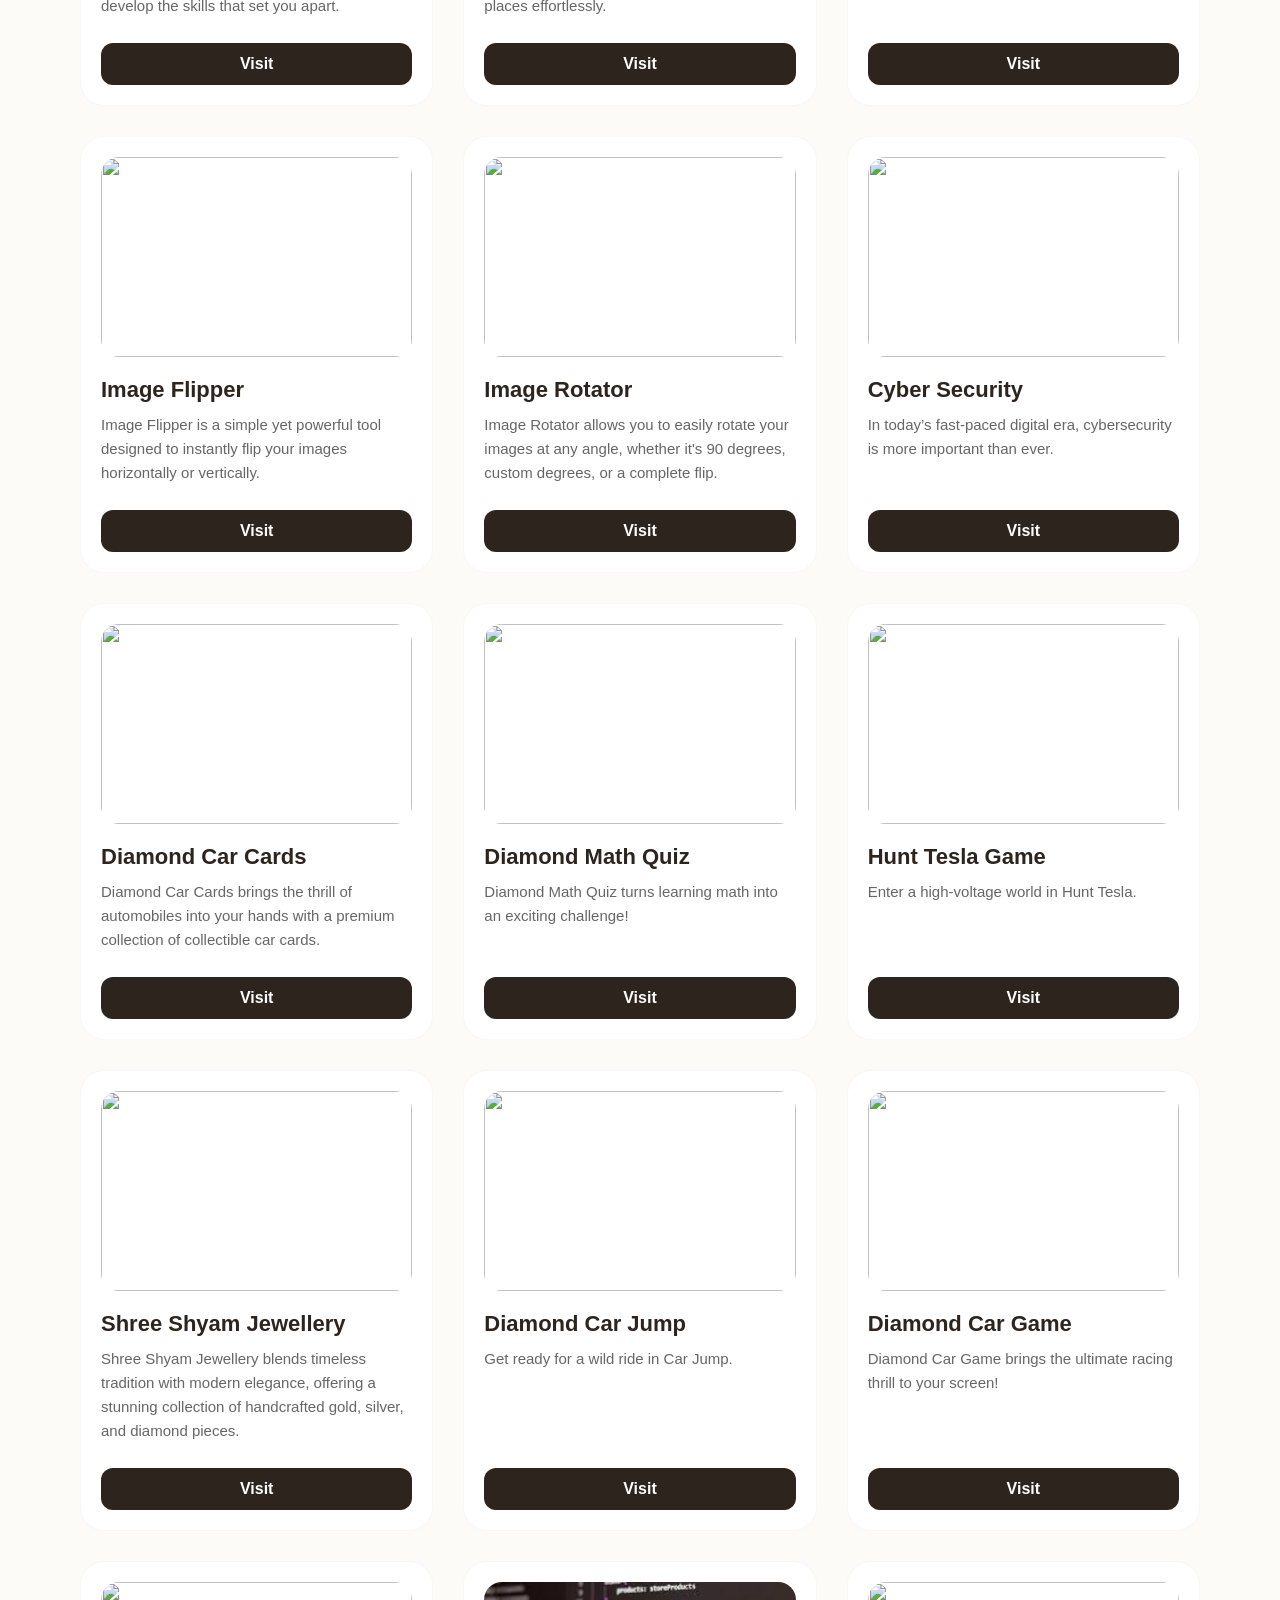
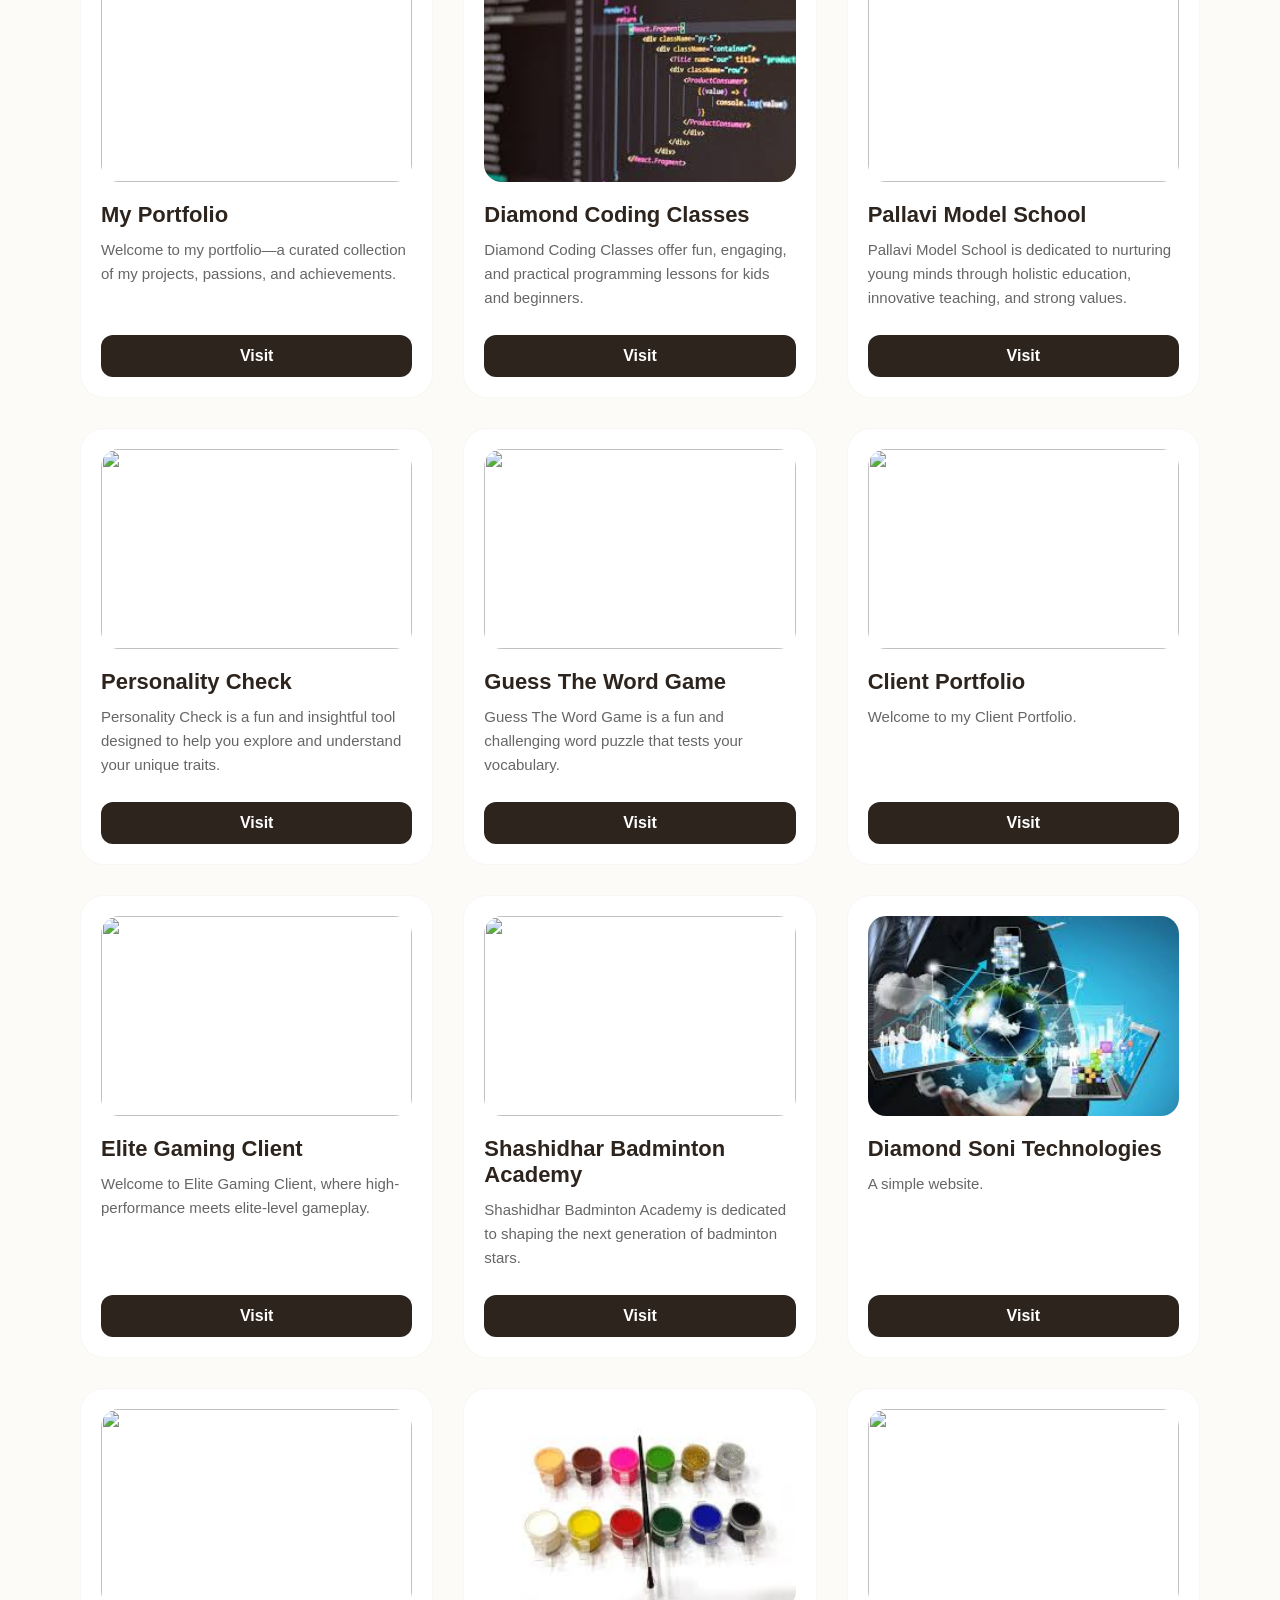
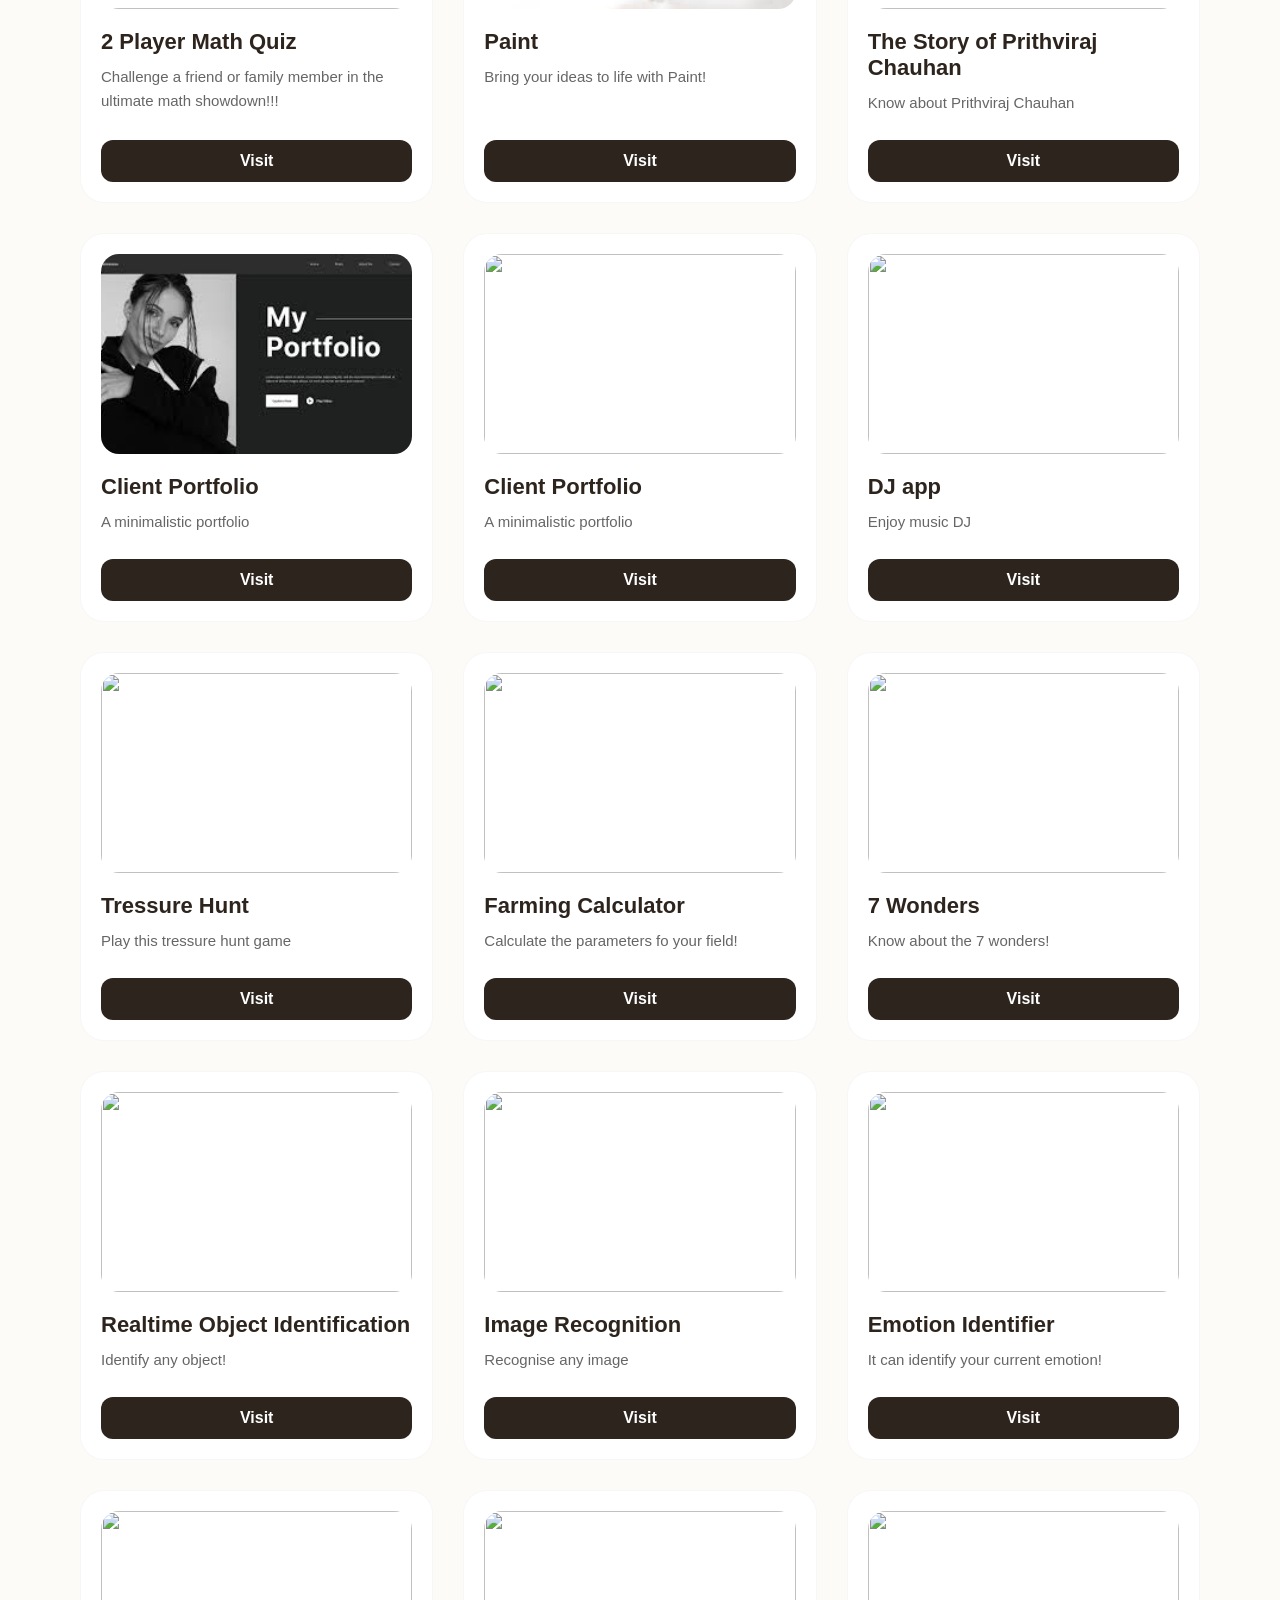
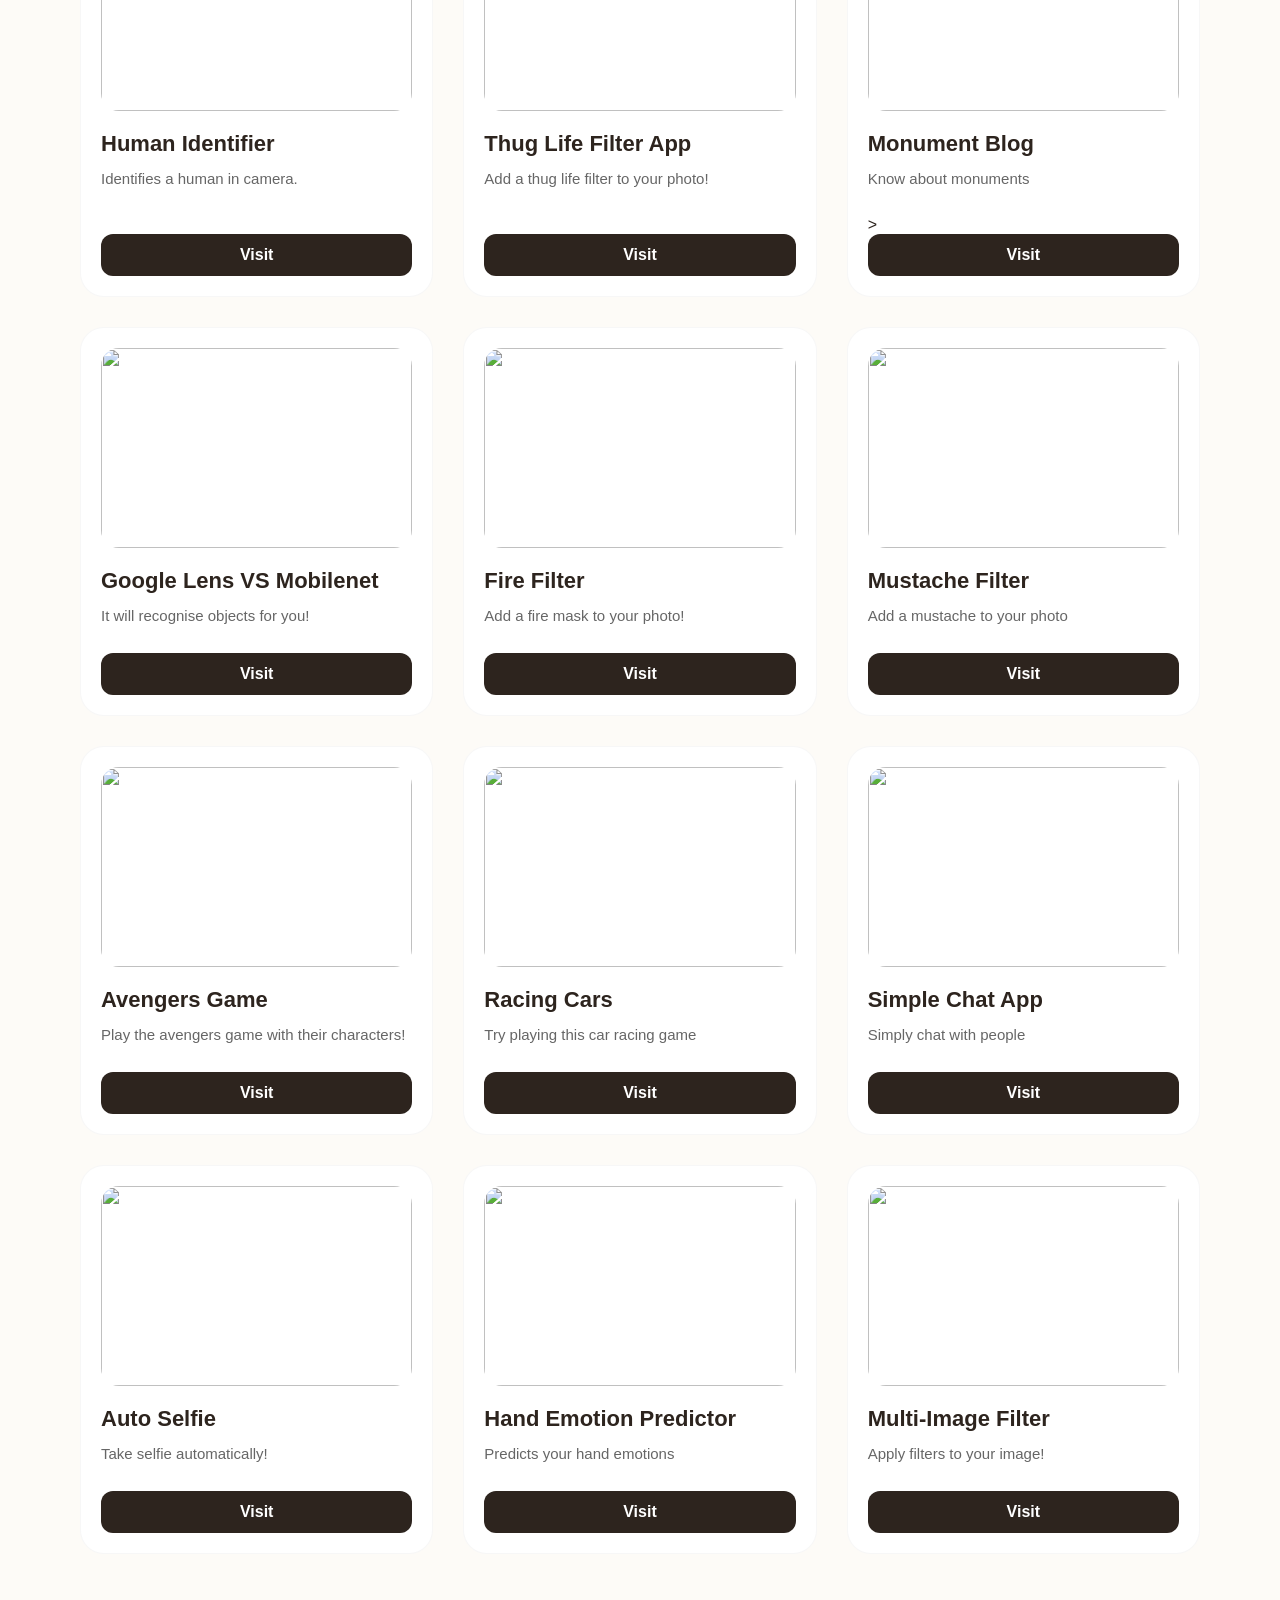
==== commit e331e0de: "vault" ====
--- a/index.html
+++ b/index.html
@@ -568,6 +568,13 @@
   <div class="product-grid" id="productGrid">
 
     <div class="card">
+      <img src="https://encrypted-tbn0.gstatic.com/images?q=tbn:ANd9GcQp2g2OJyR7nGAOGSs8WbszjS2uphnblXkmU5xHE63O9Q&s">
+      <h3>Vault Center</h3>
+      <p>A control center which can be accessed by only admins.</p>
+      <a href="https://aditya-soni23.github.io/VaultCenter/" class="btn-card" target="_blank" rel="noopener noreferrer">Visit</a>
+    </div>
+
+    <div class="card">
       <img src="https://encrypted-tbn0.gstatic.com/images?q=tbn:ANd9GcTqWXqi_k43Dx7uJy0_nLQs19R4oOptB5KXlw&s">
       <h3>Periodic Table</h3>
       <p>A highly animated periodic table which displays all info about elements.</p>
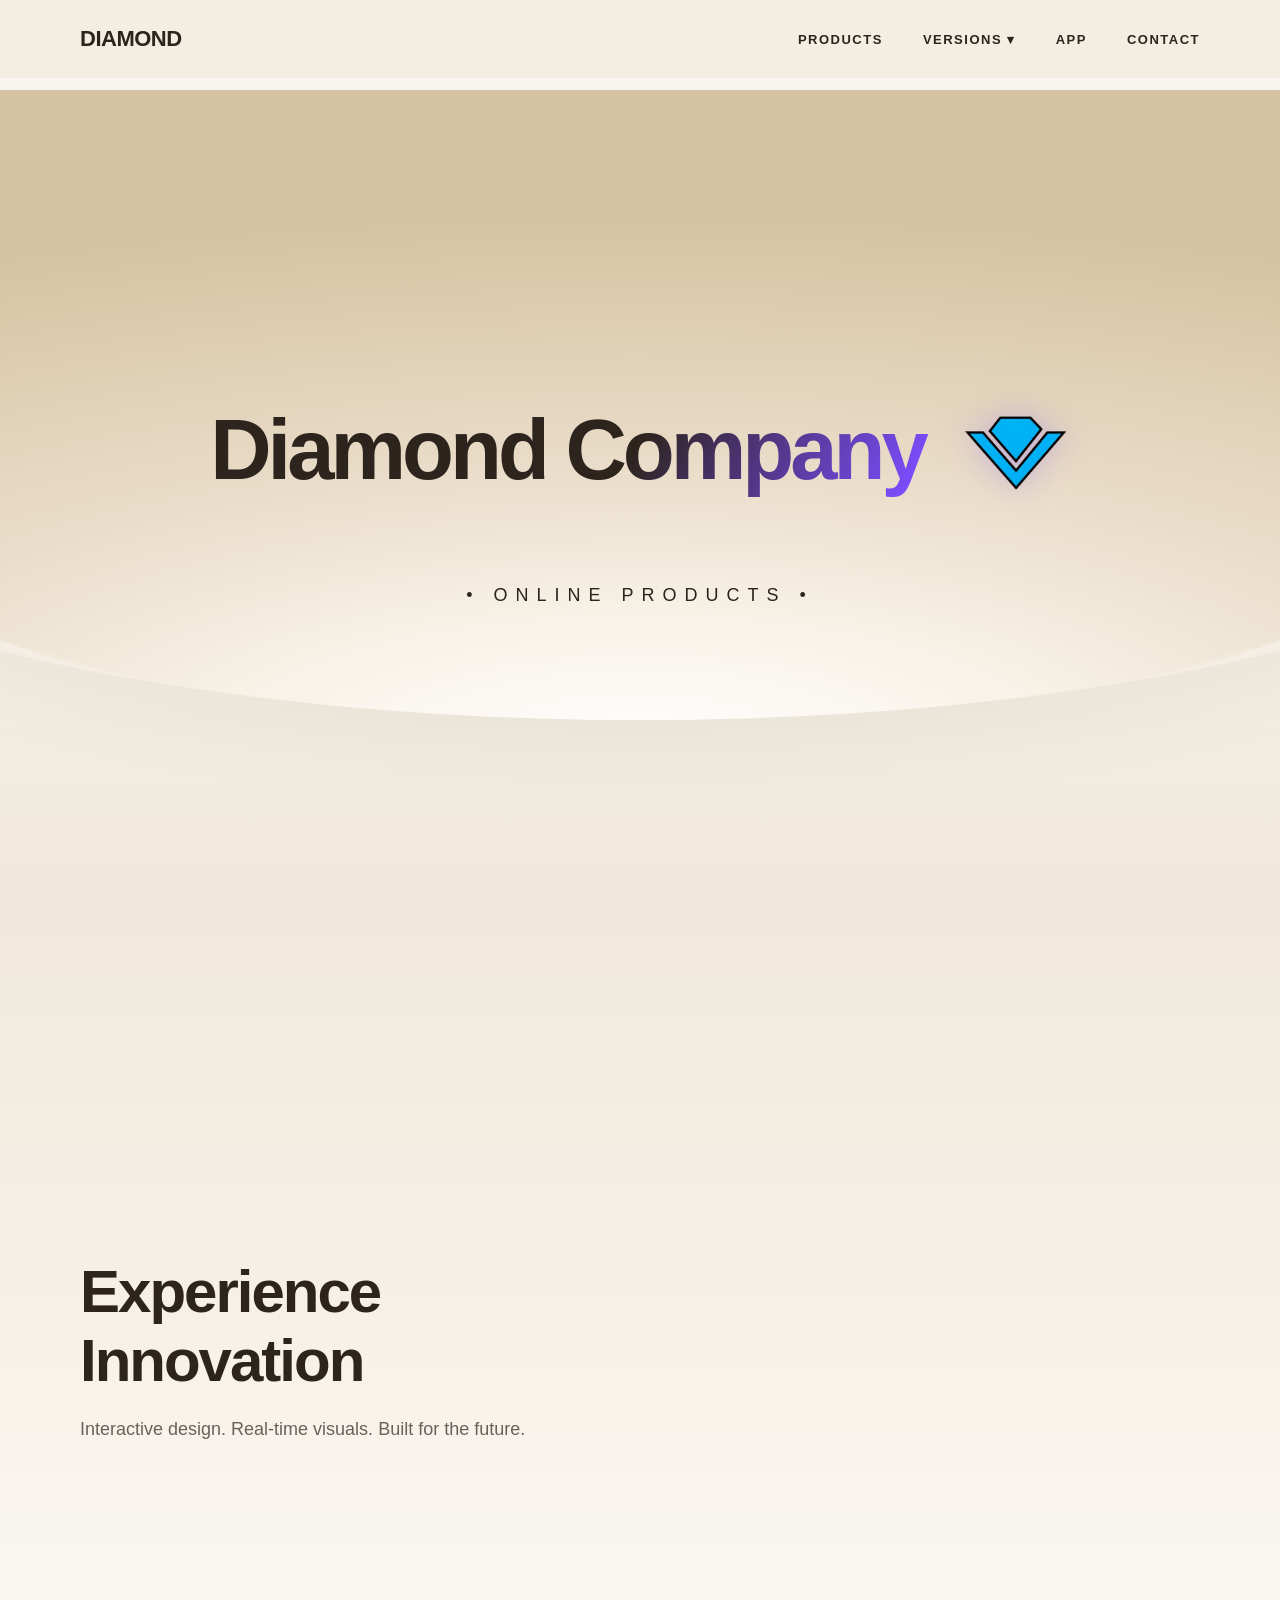
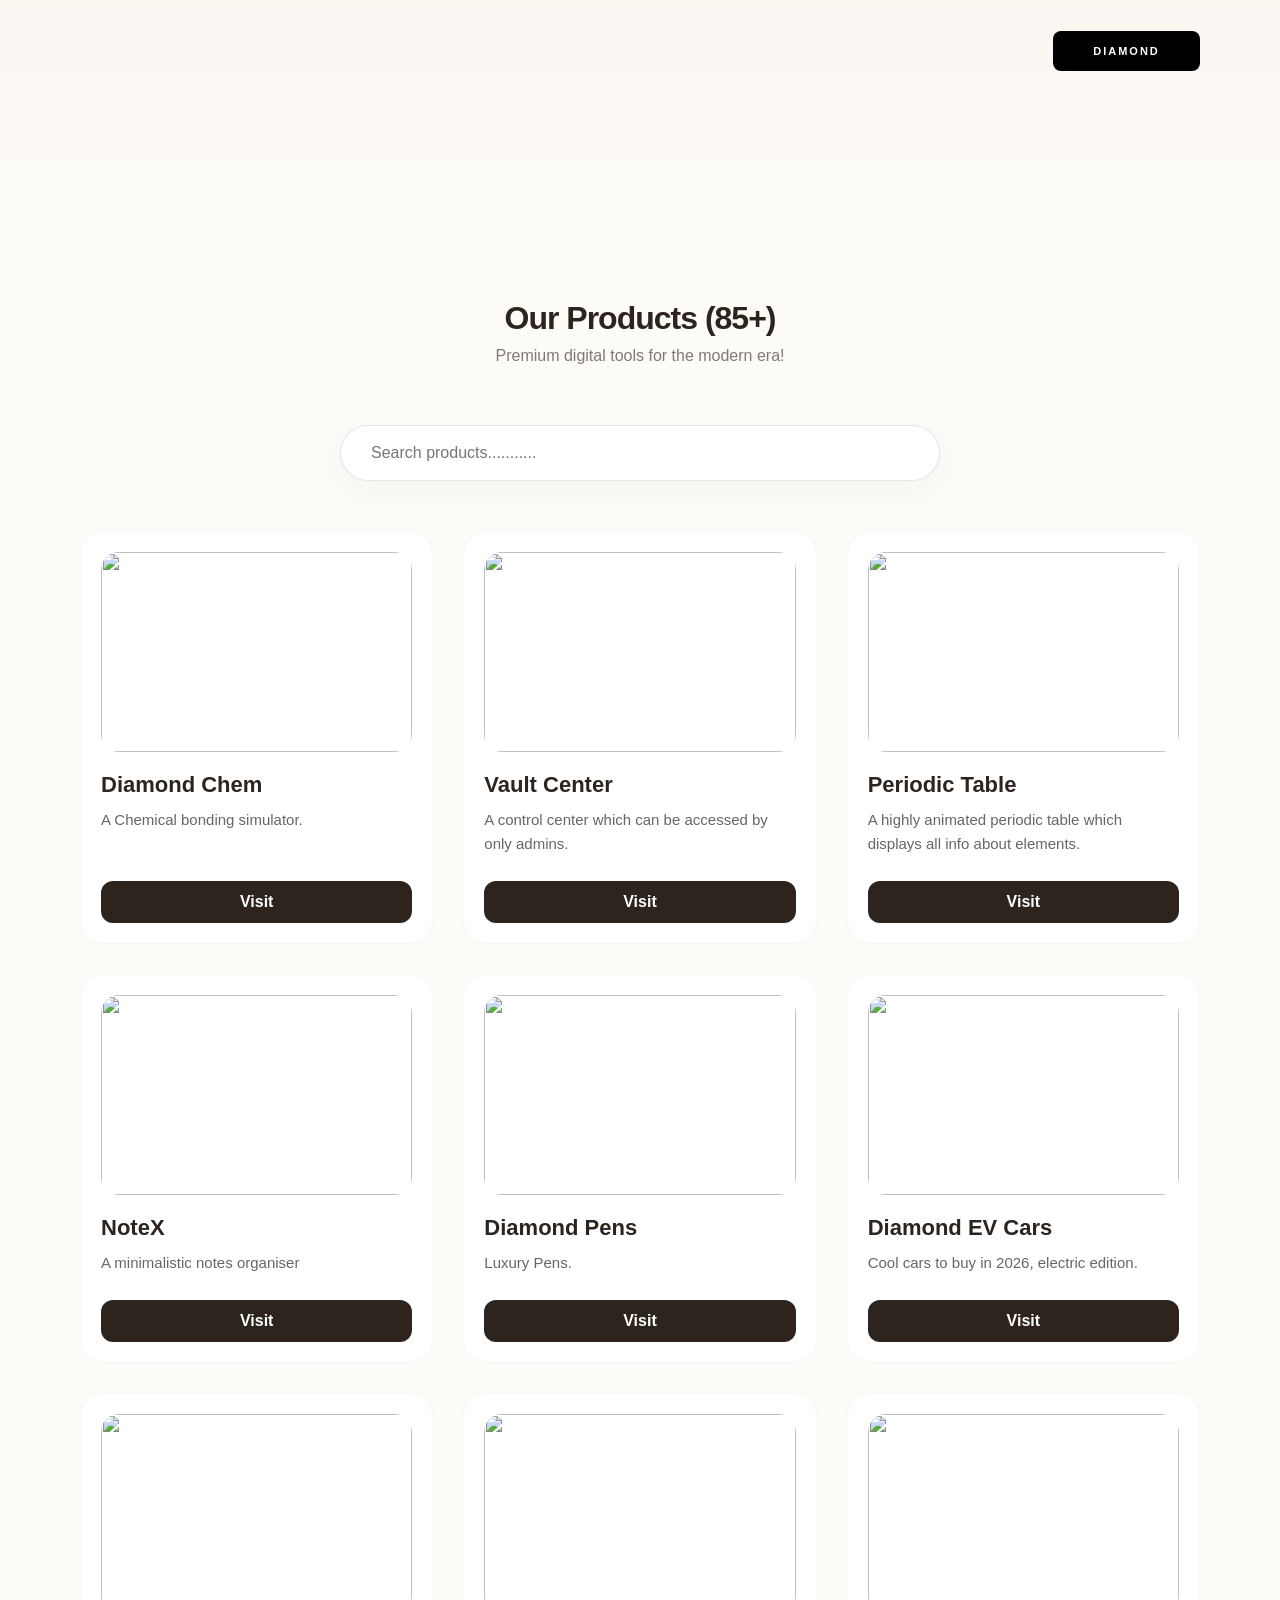
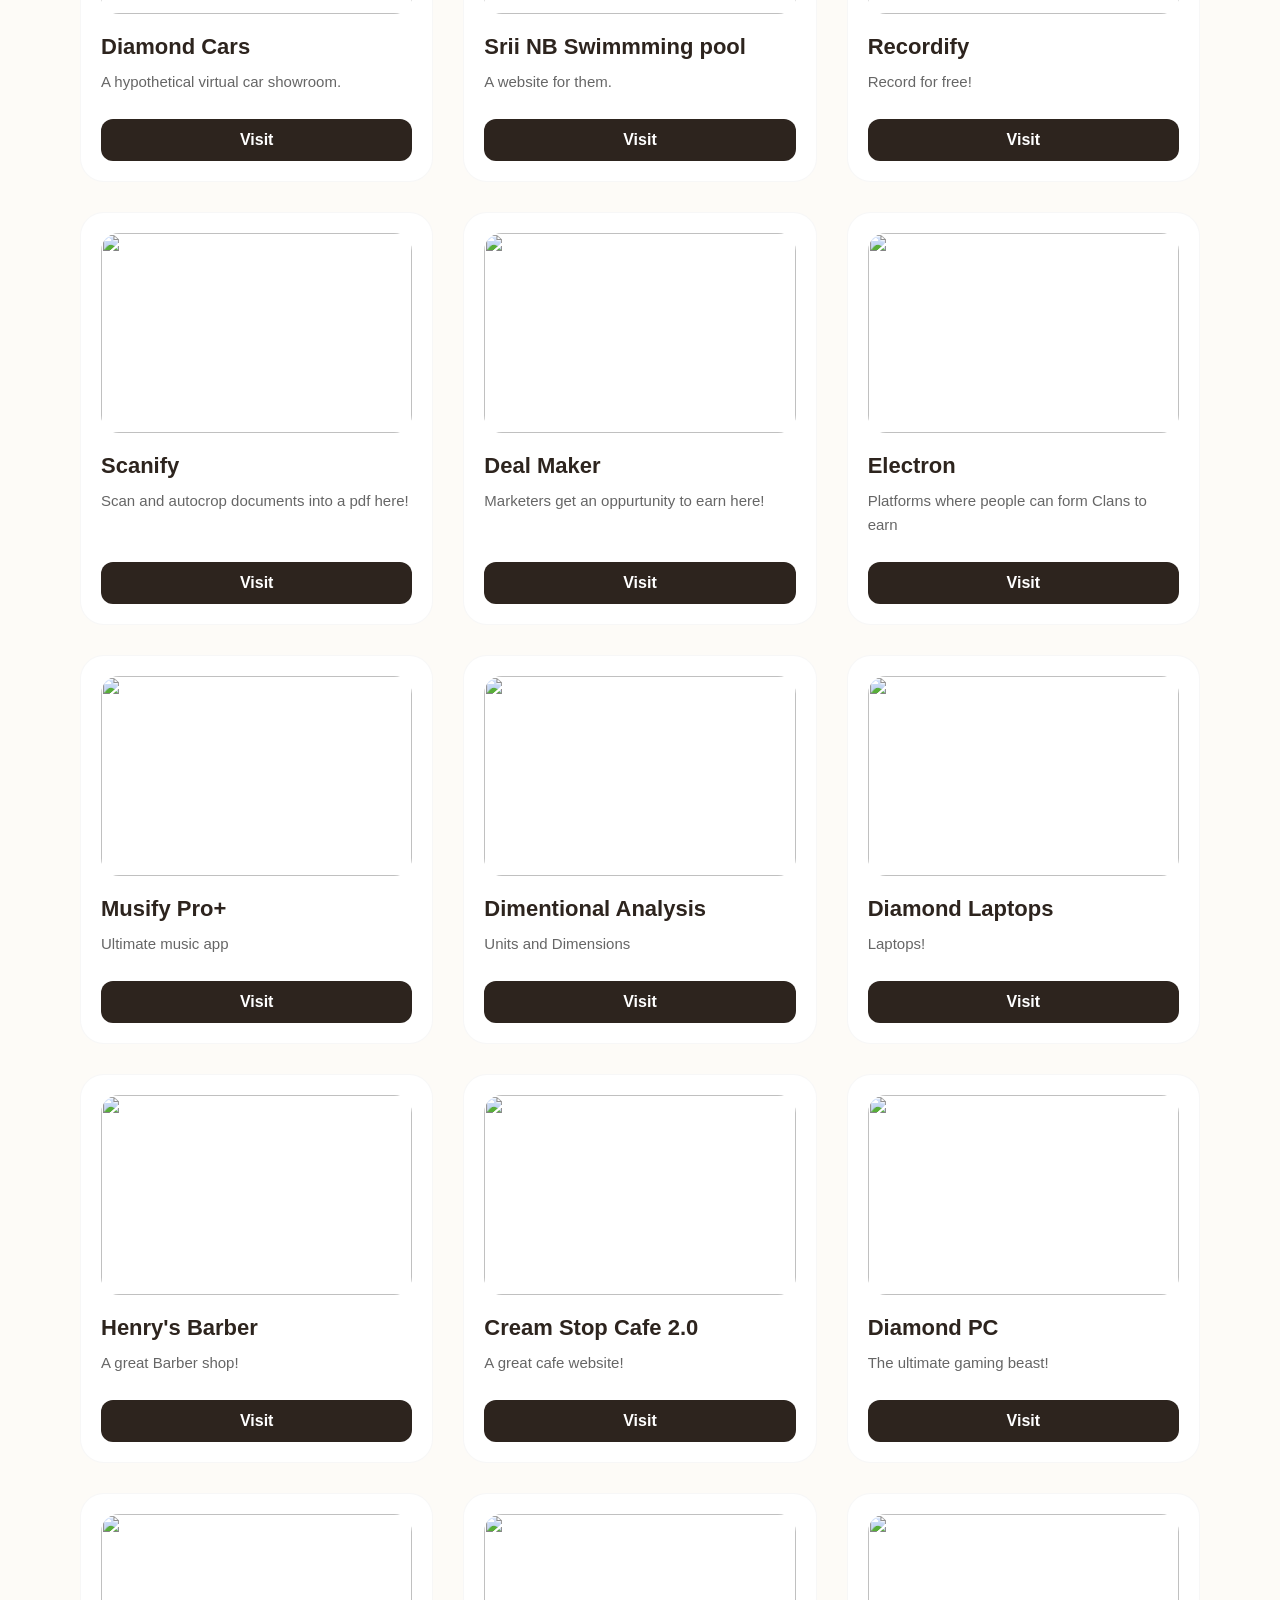
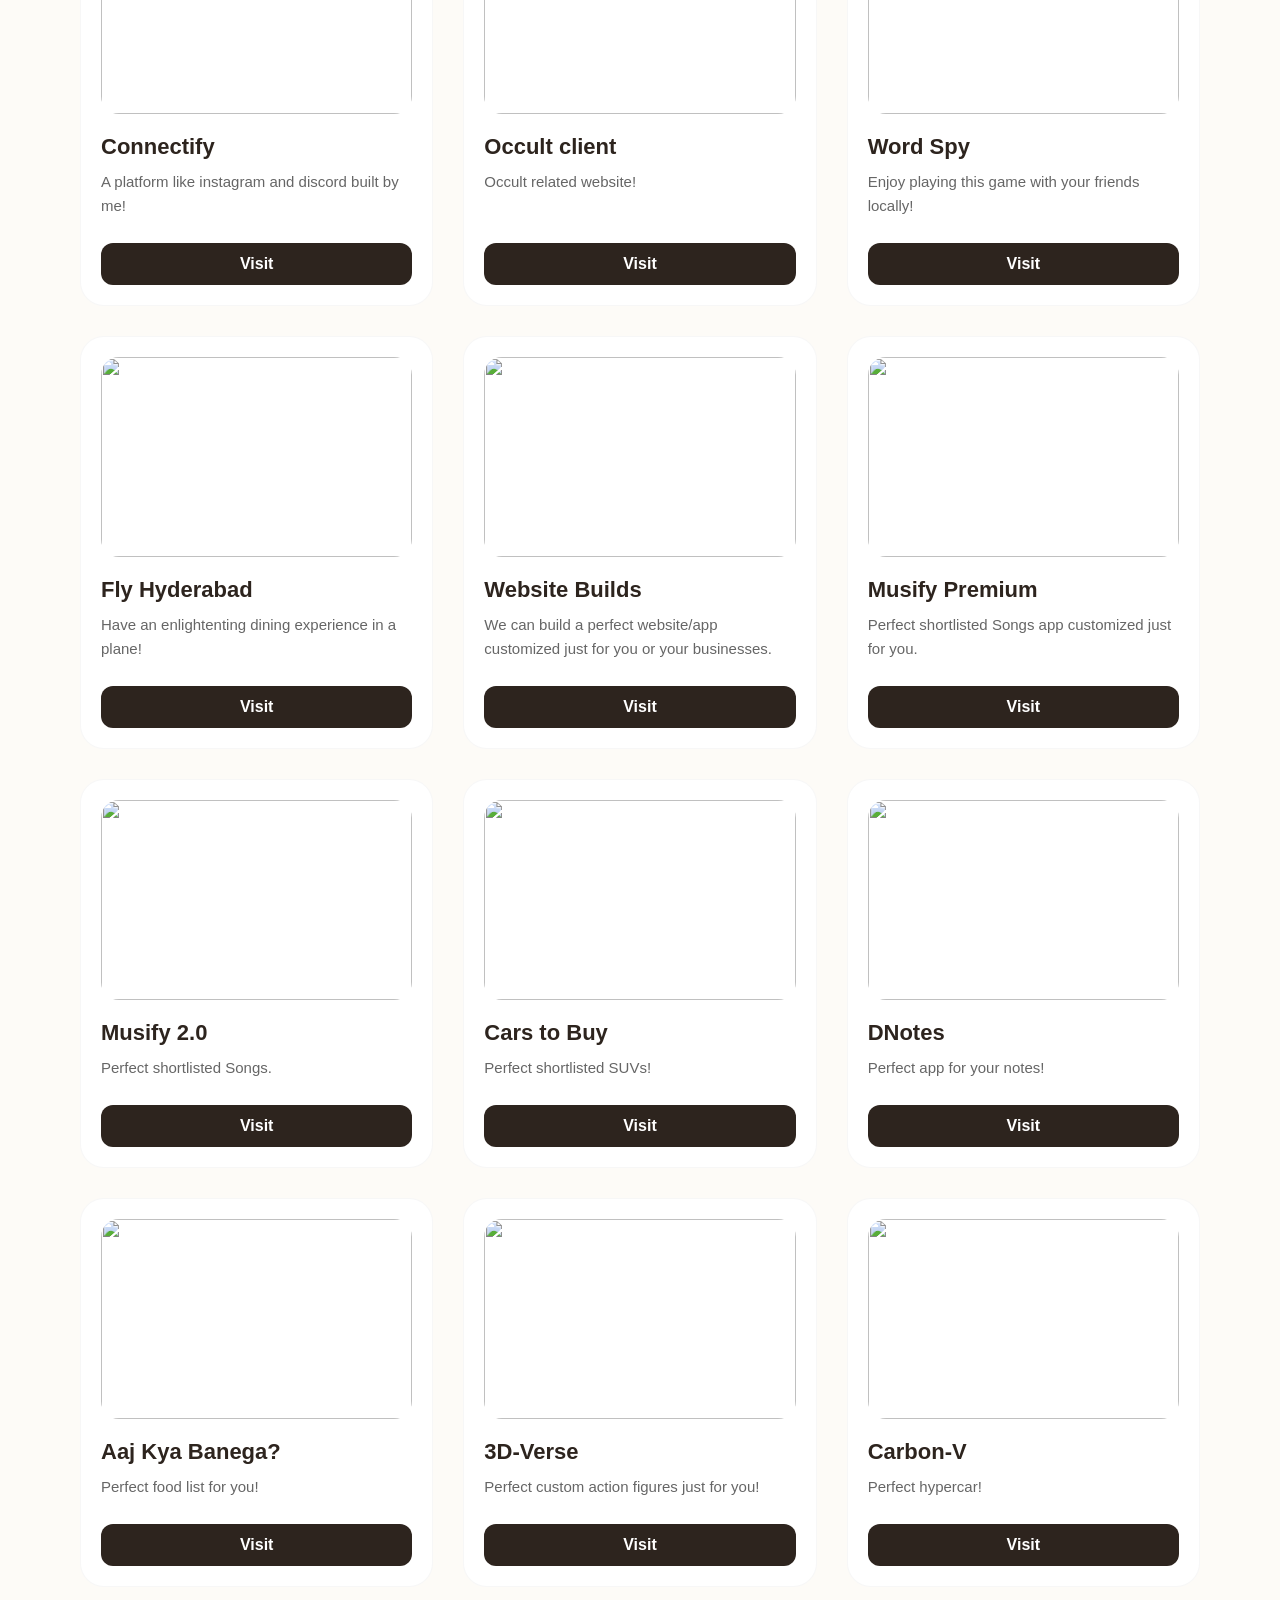
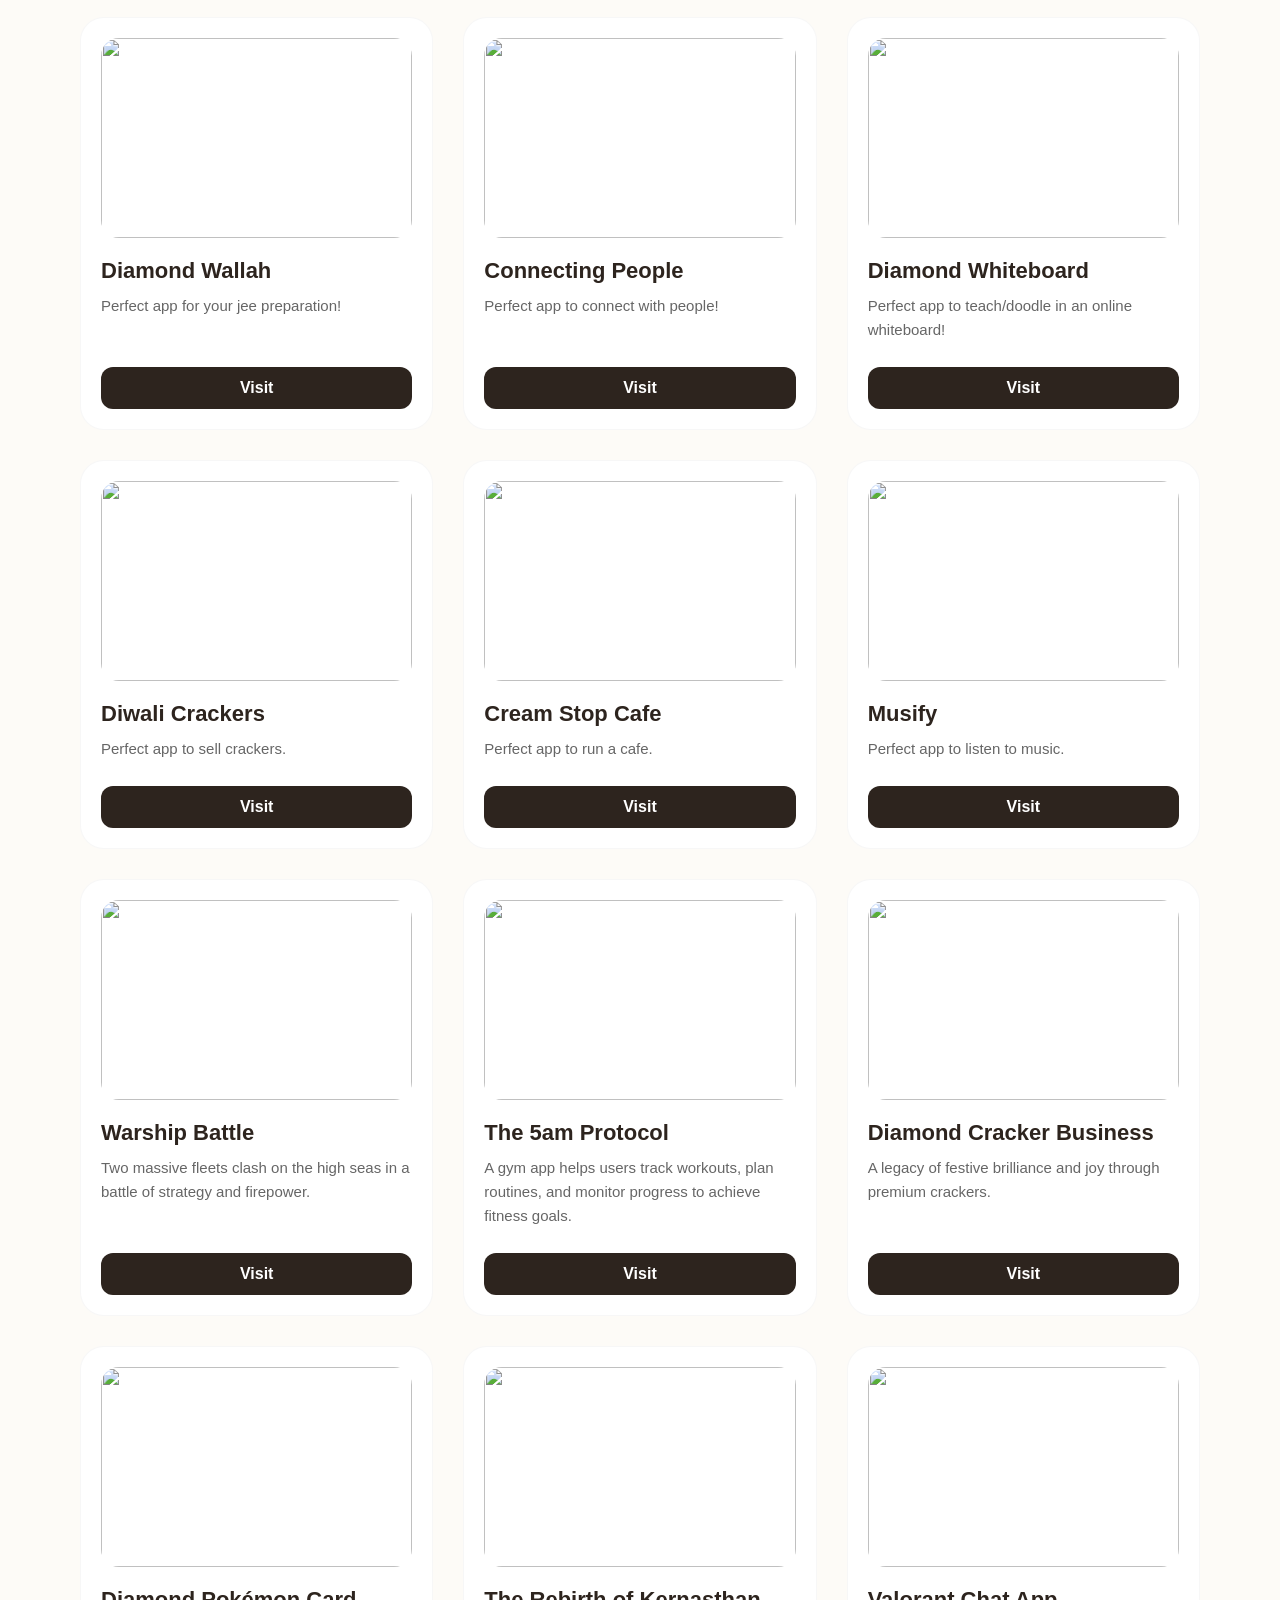
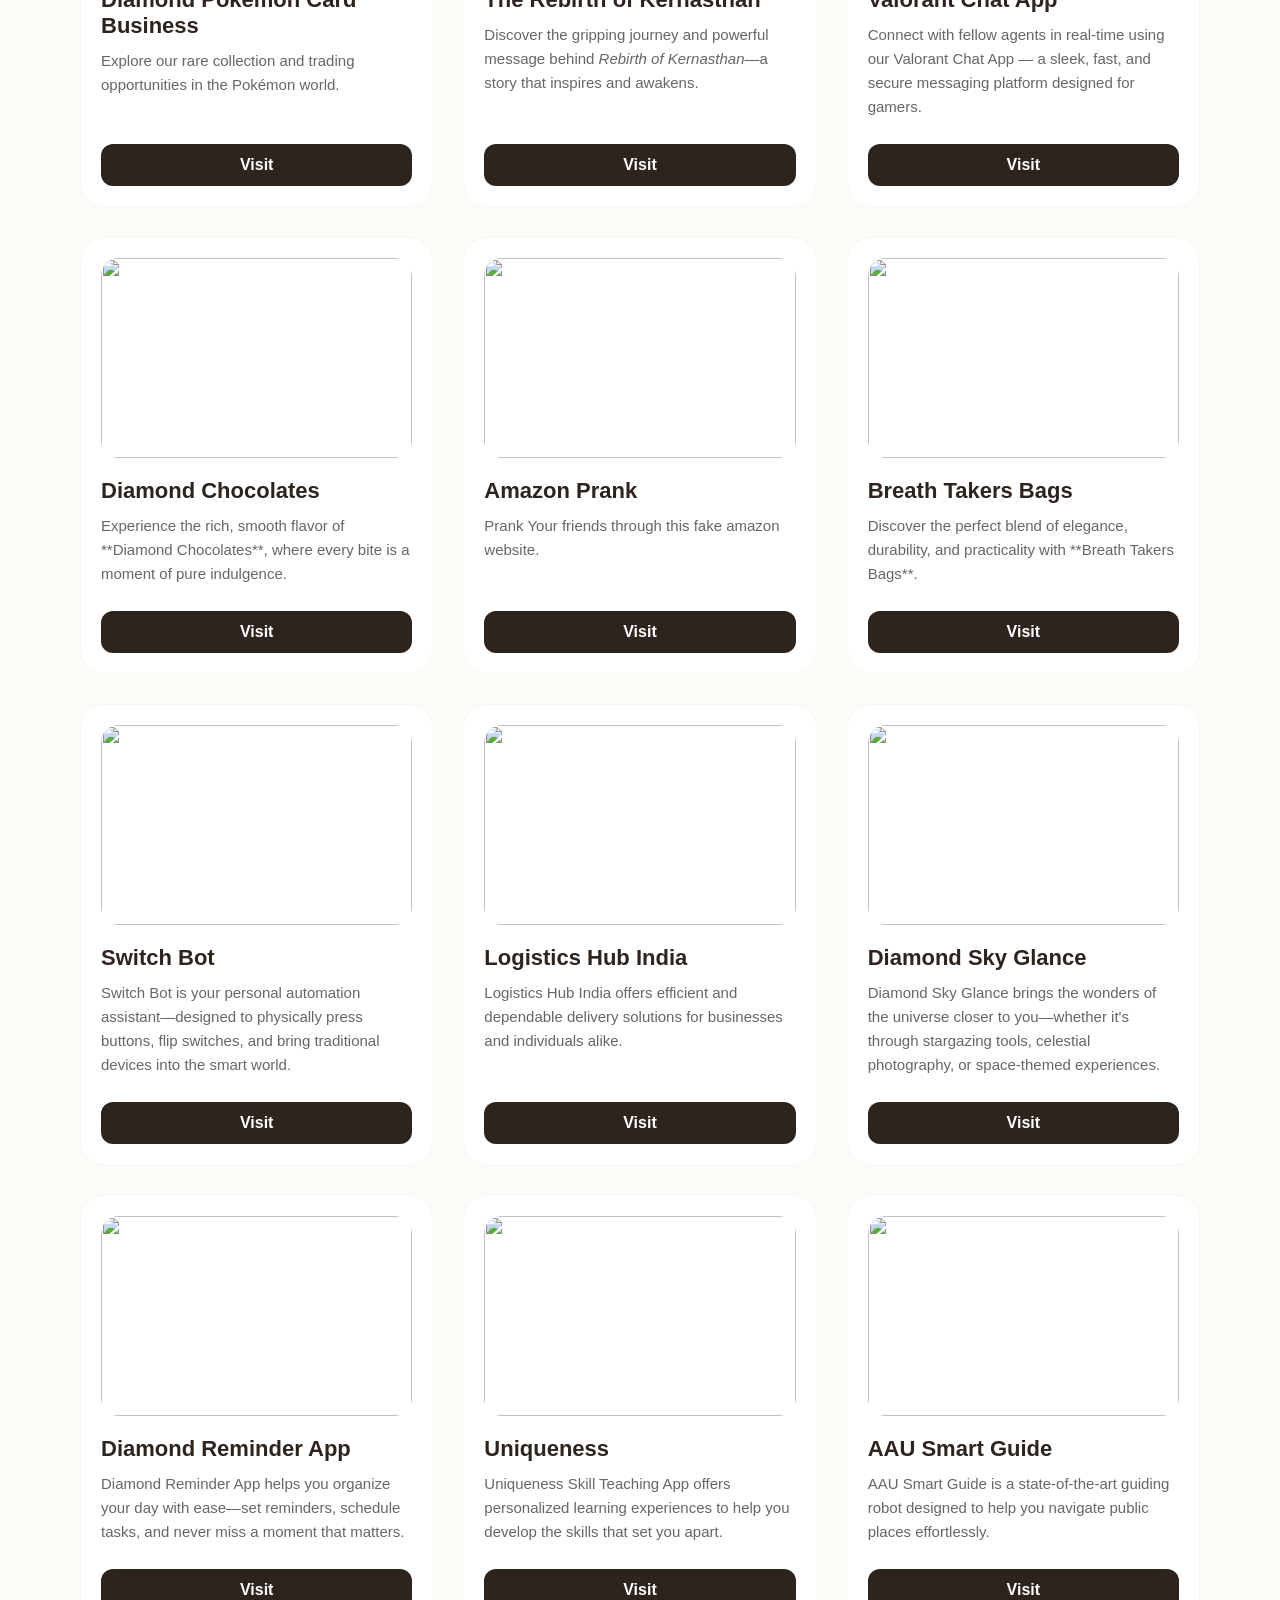
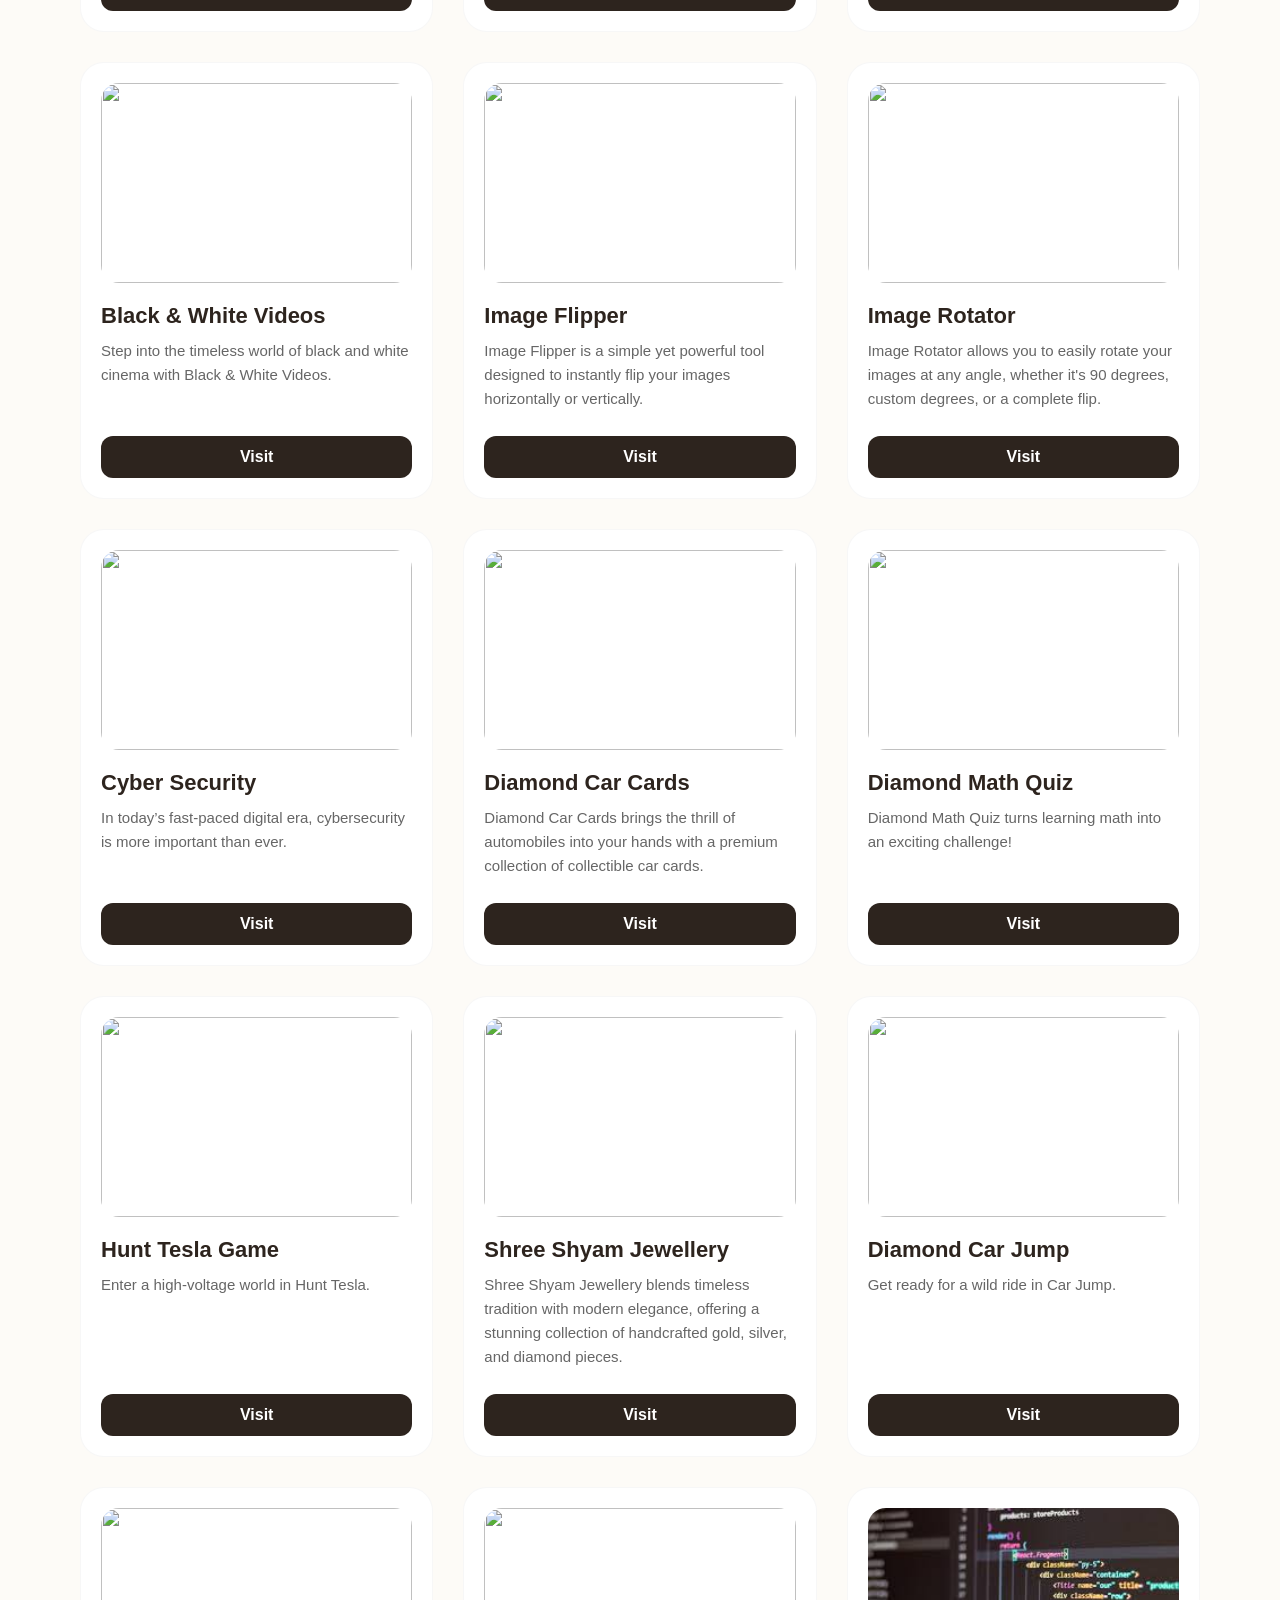
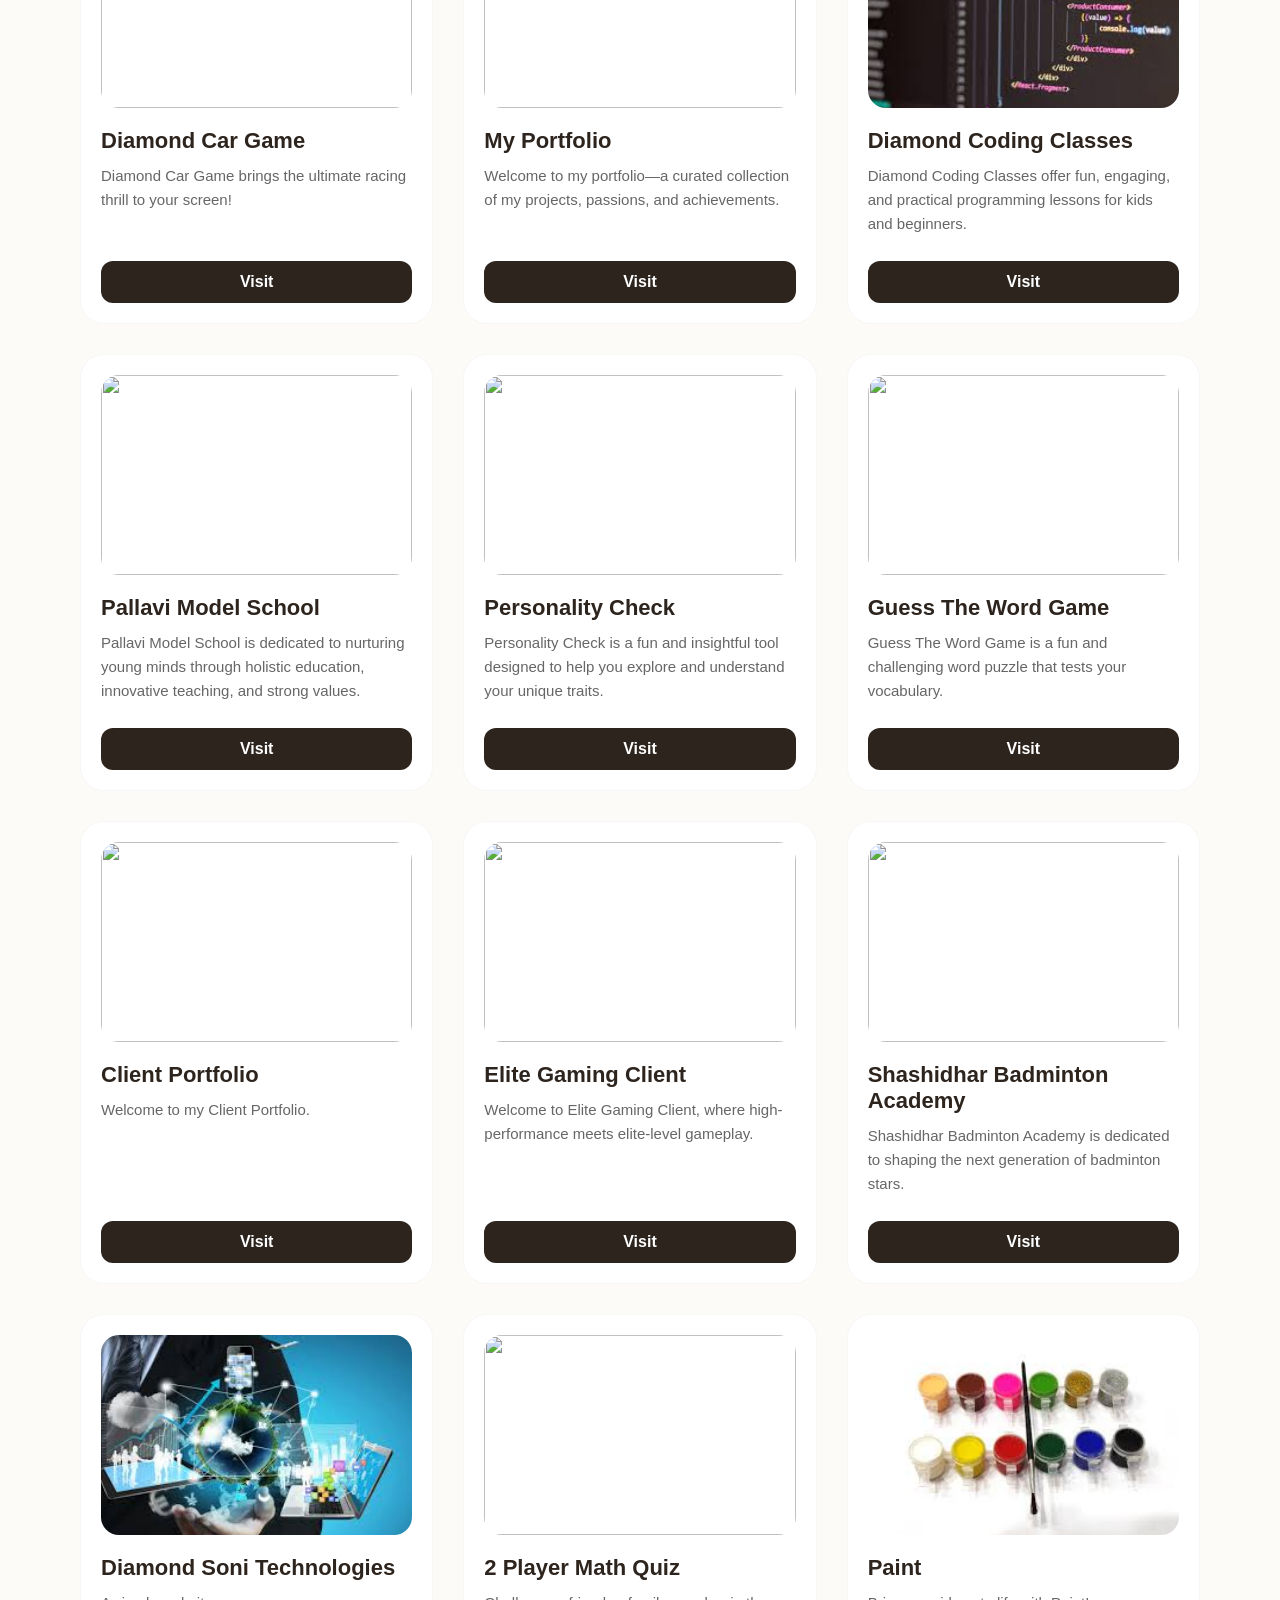
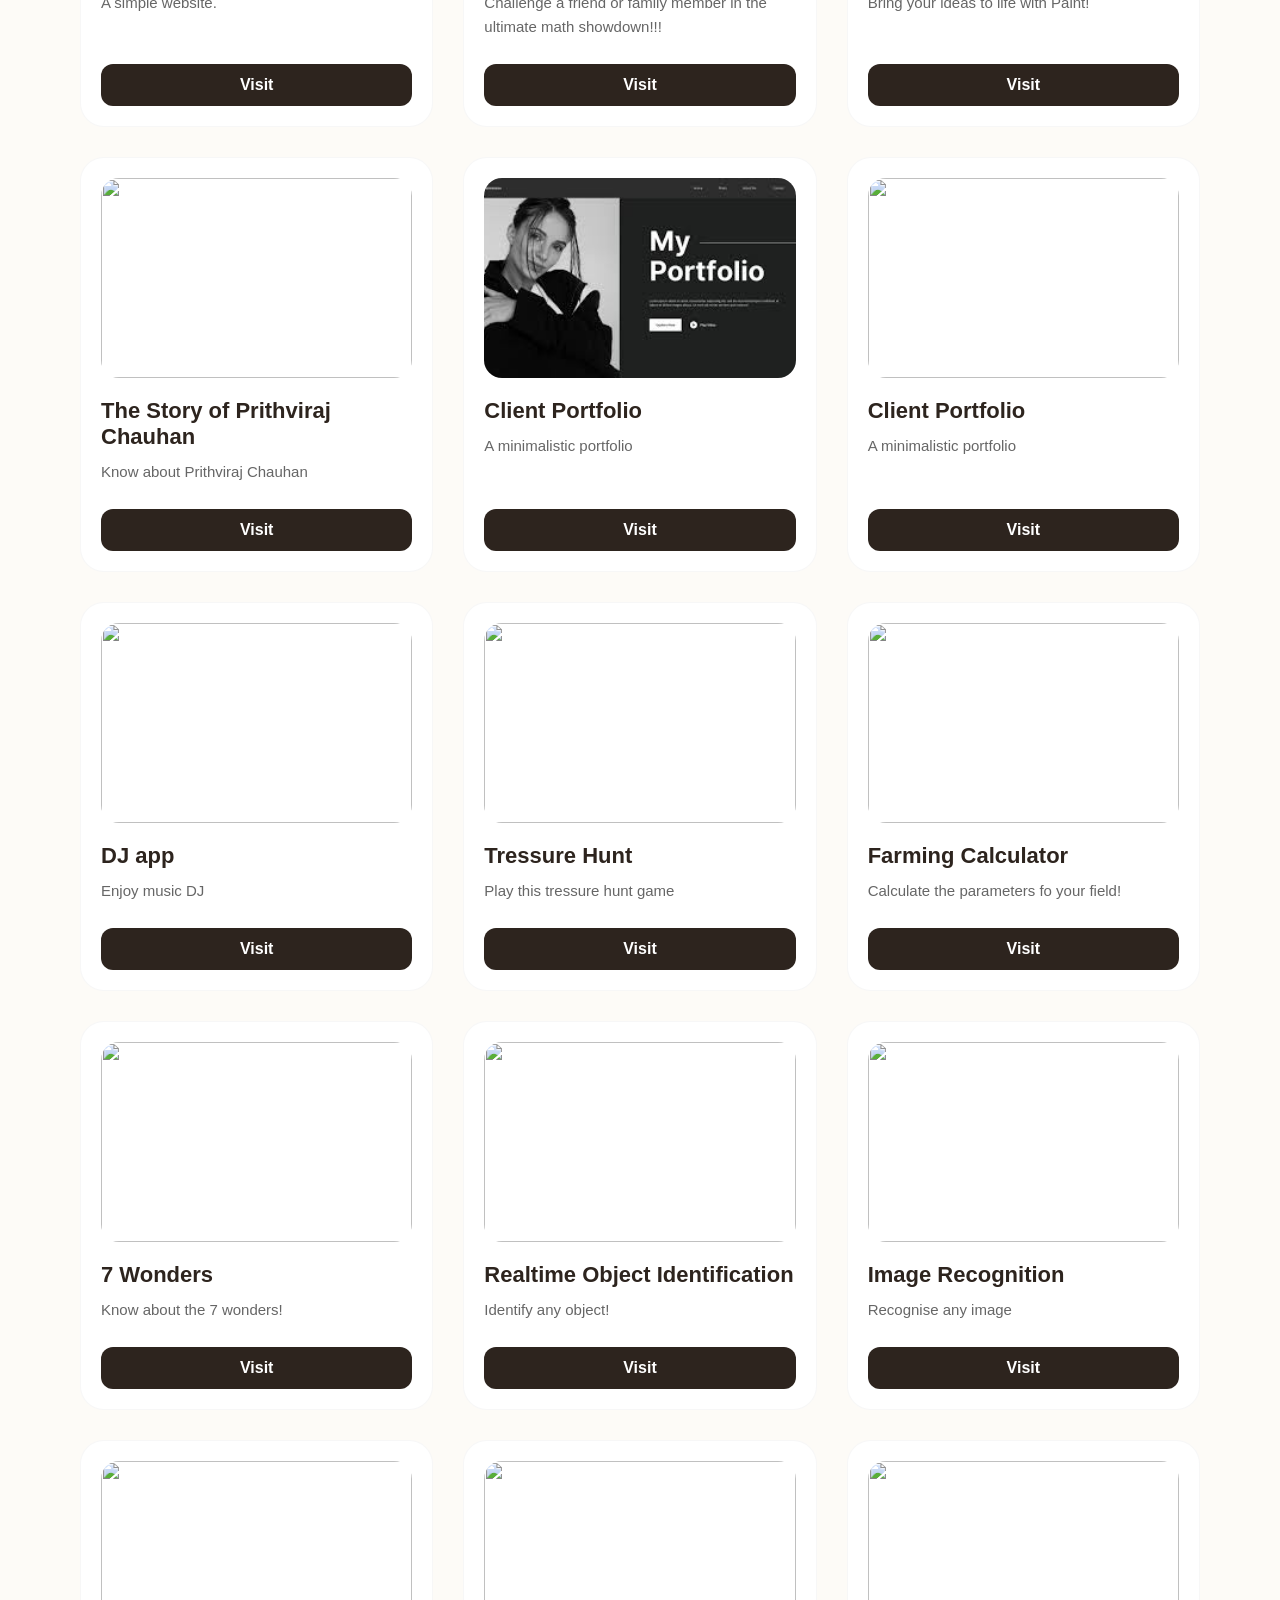
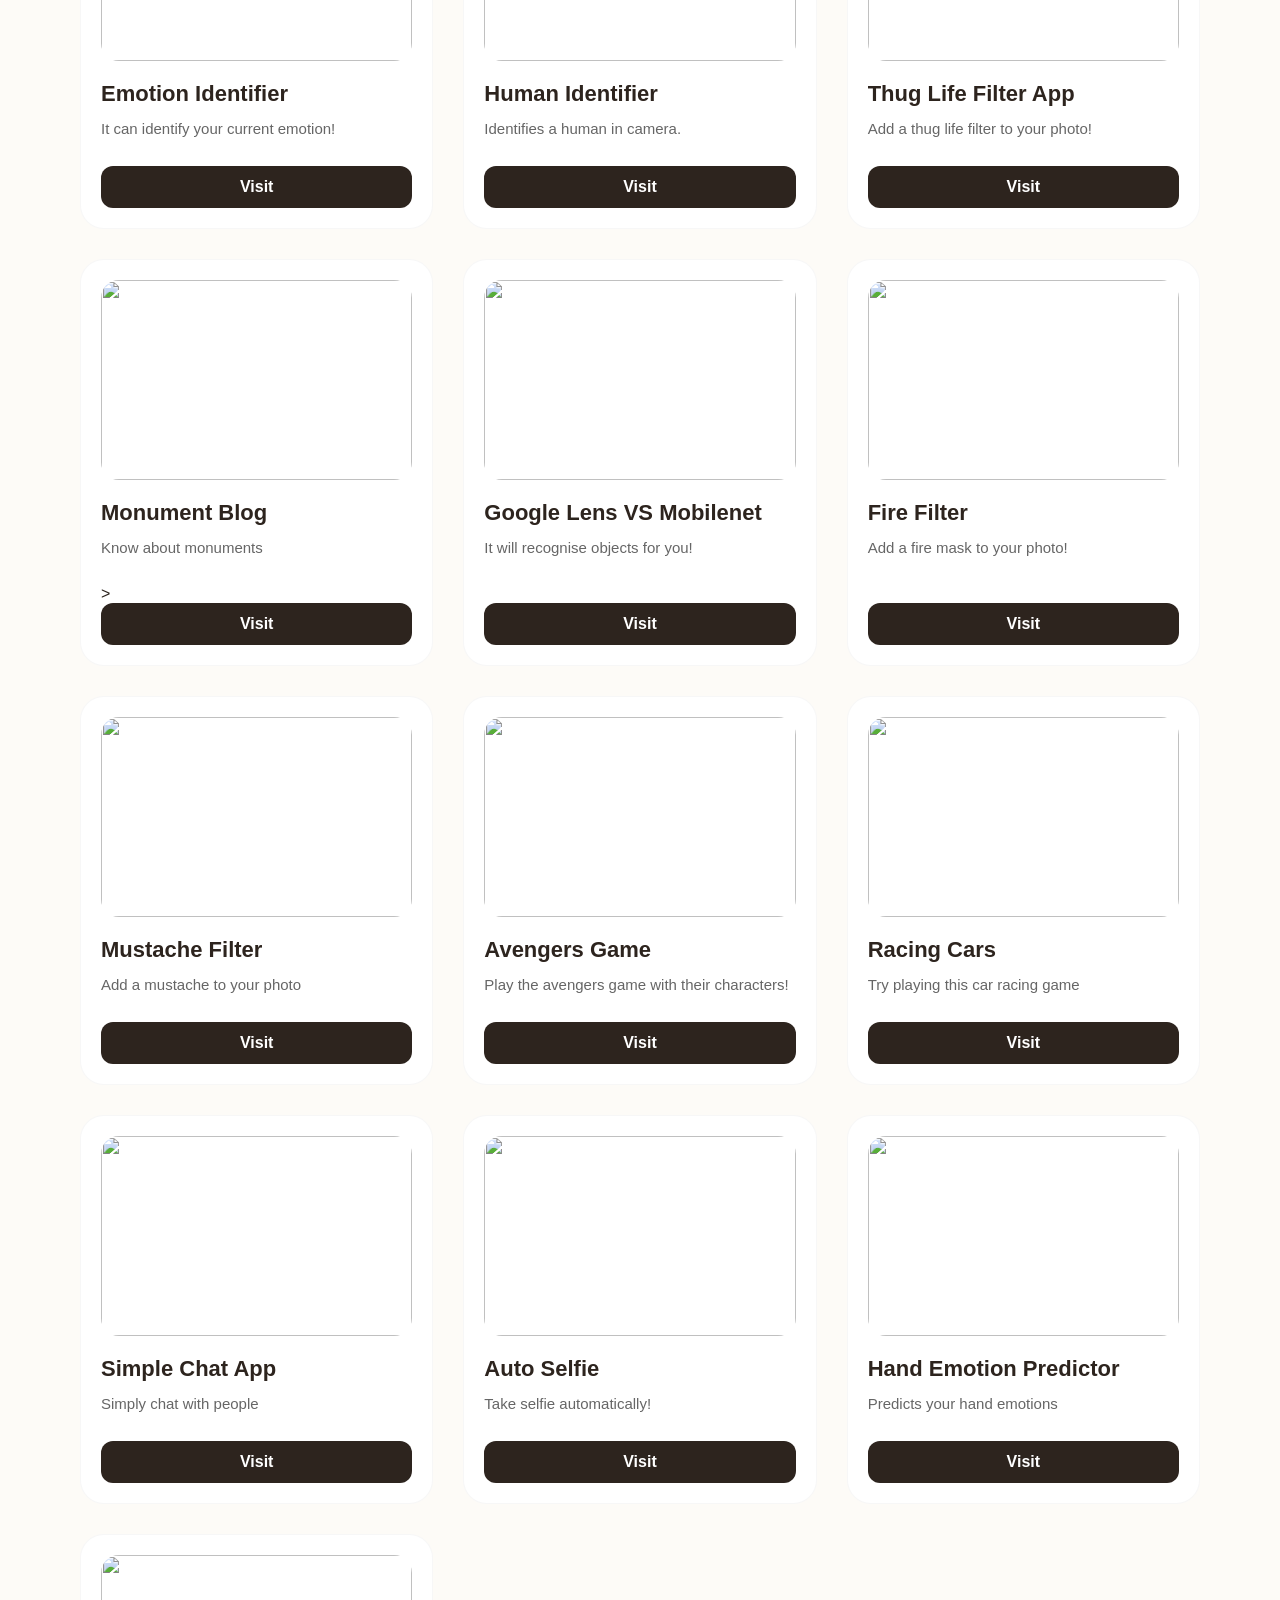
==== commit 606a7ee3: "chembond" ====
--- a/index.html
+++ b/index.html
@@ -568,6 +568,13 @@
   <div class="product-grid" id="productGrid">
 
     <div class="card">
+      <img src="https://encrypted-tbn0.gstatic.com/images?q=tbn:ANd9GcQMprq42TzqLJbX00q4P4c7ZkhD0056nwRFSQBXMKvYdezmCQObAMOs1kdg&s=10">
+      <h3>Diamond Chem</h3>
+      <p>A Chemical bonding simulator.</p>
+      <a href="https://aditya-soni23.github.io/DiamondChem/" class="btn-card" target="_blank" rel="noopener noreferrer">Visit</a>
+    </div>
+
+    <div class="card">
       <img src="https://encrypted-tbn0.gstatic.com/images?q=tbn:ANd9GcQp2g2OJyR7nGAOGSs8WbszjS2uphnblXkmU5xHE63O9Q&s">
       <h3>Vault Center</h3>
       <p>A control center which can be accessed by only admins.</p>
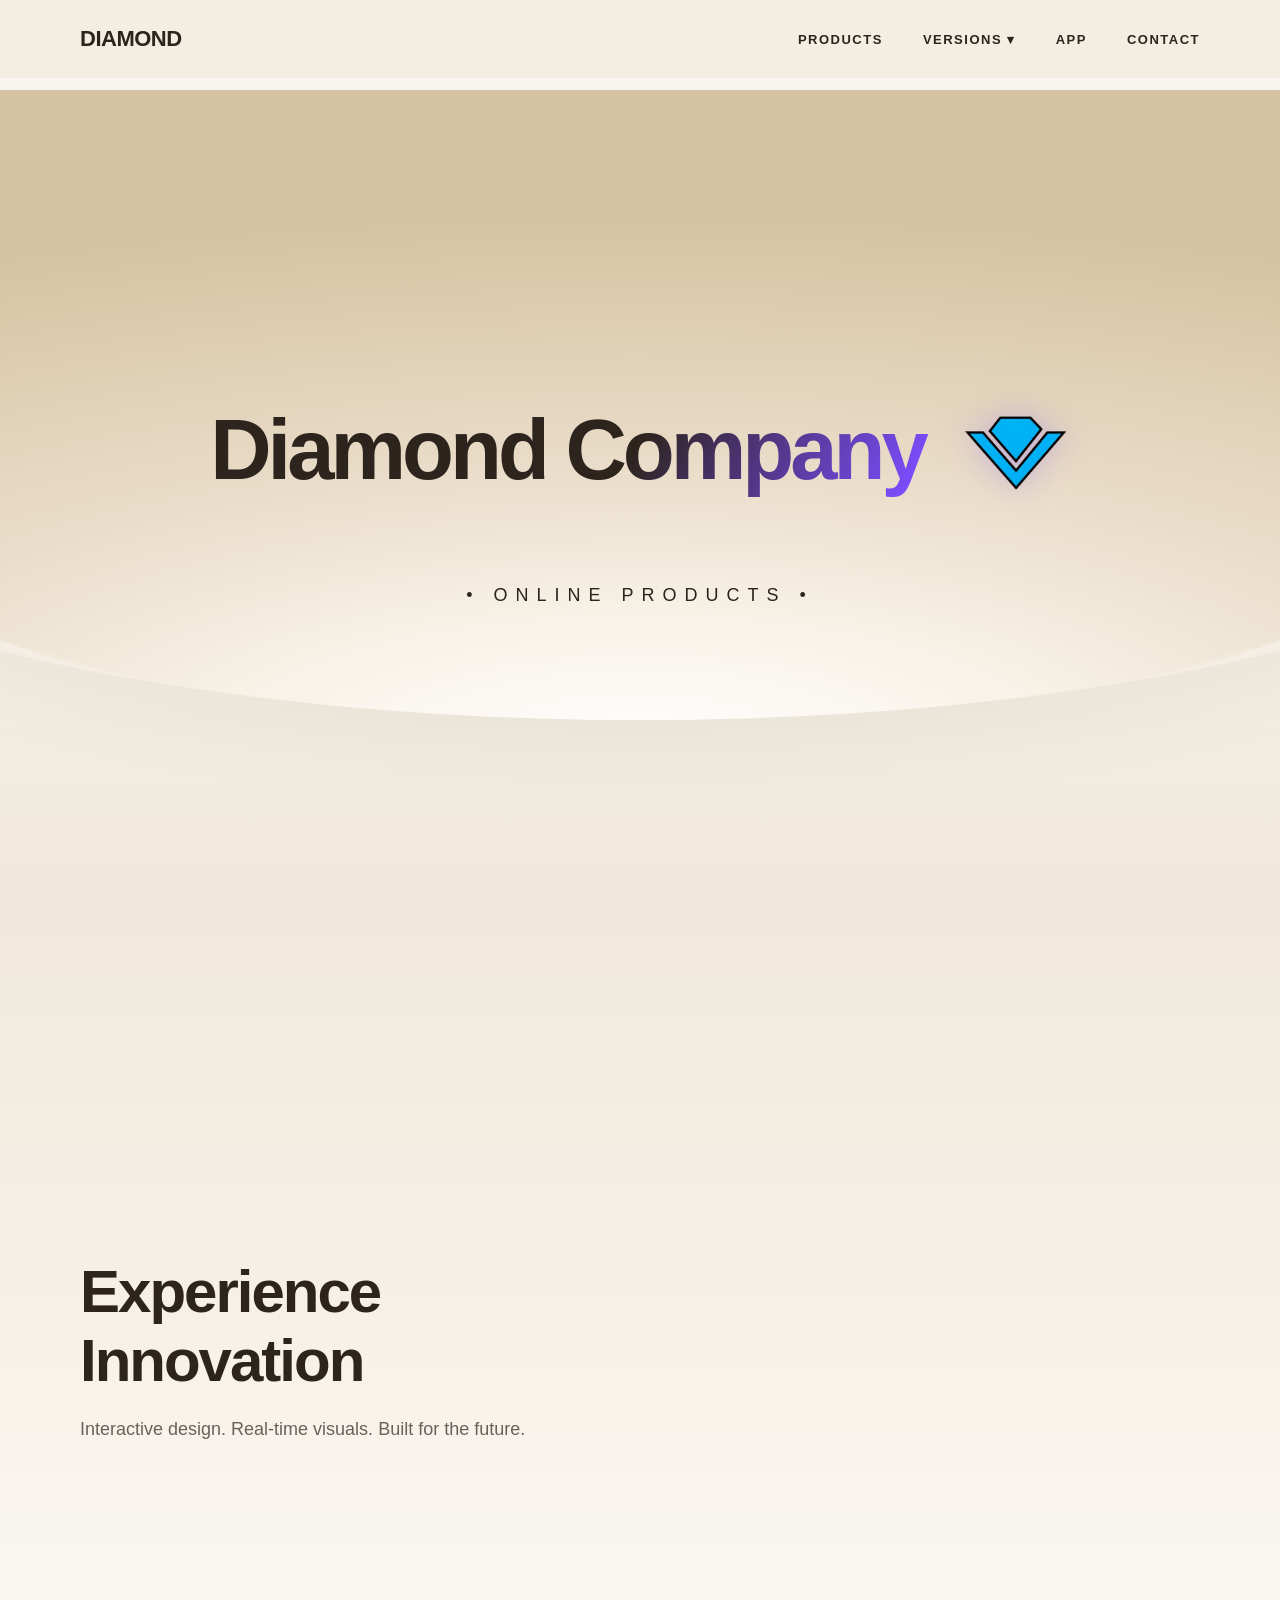
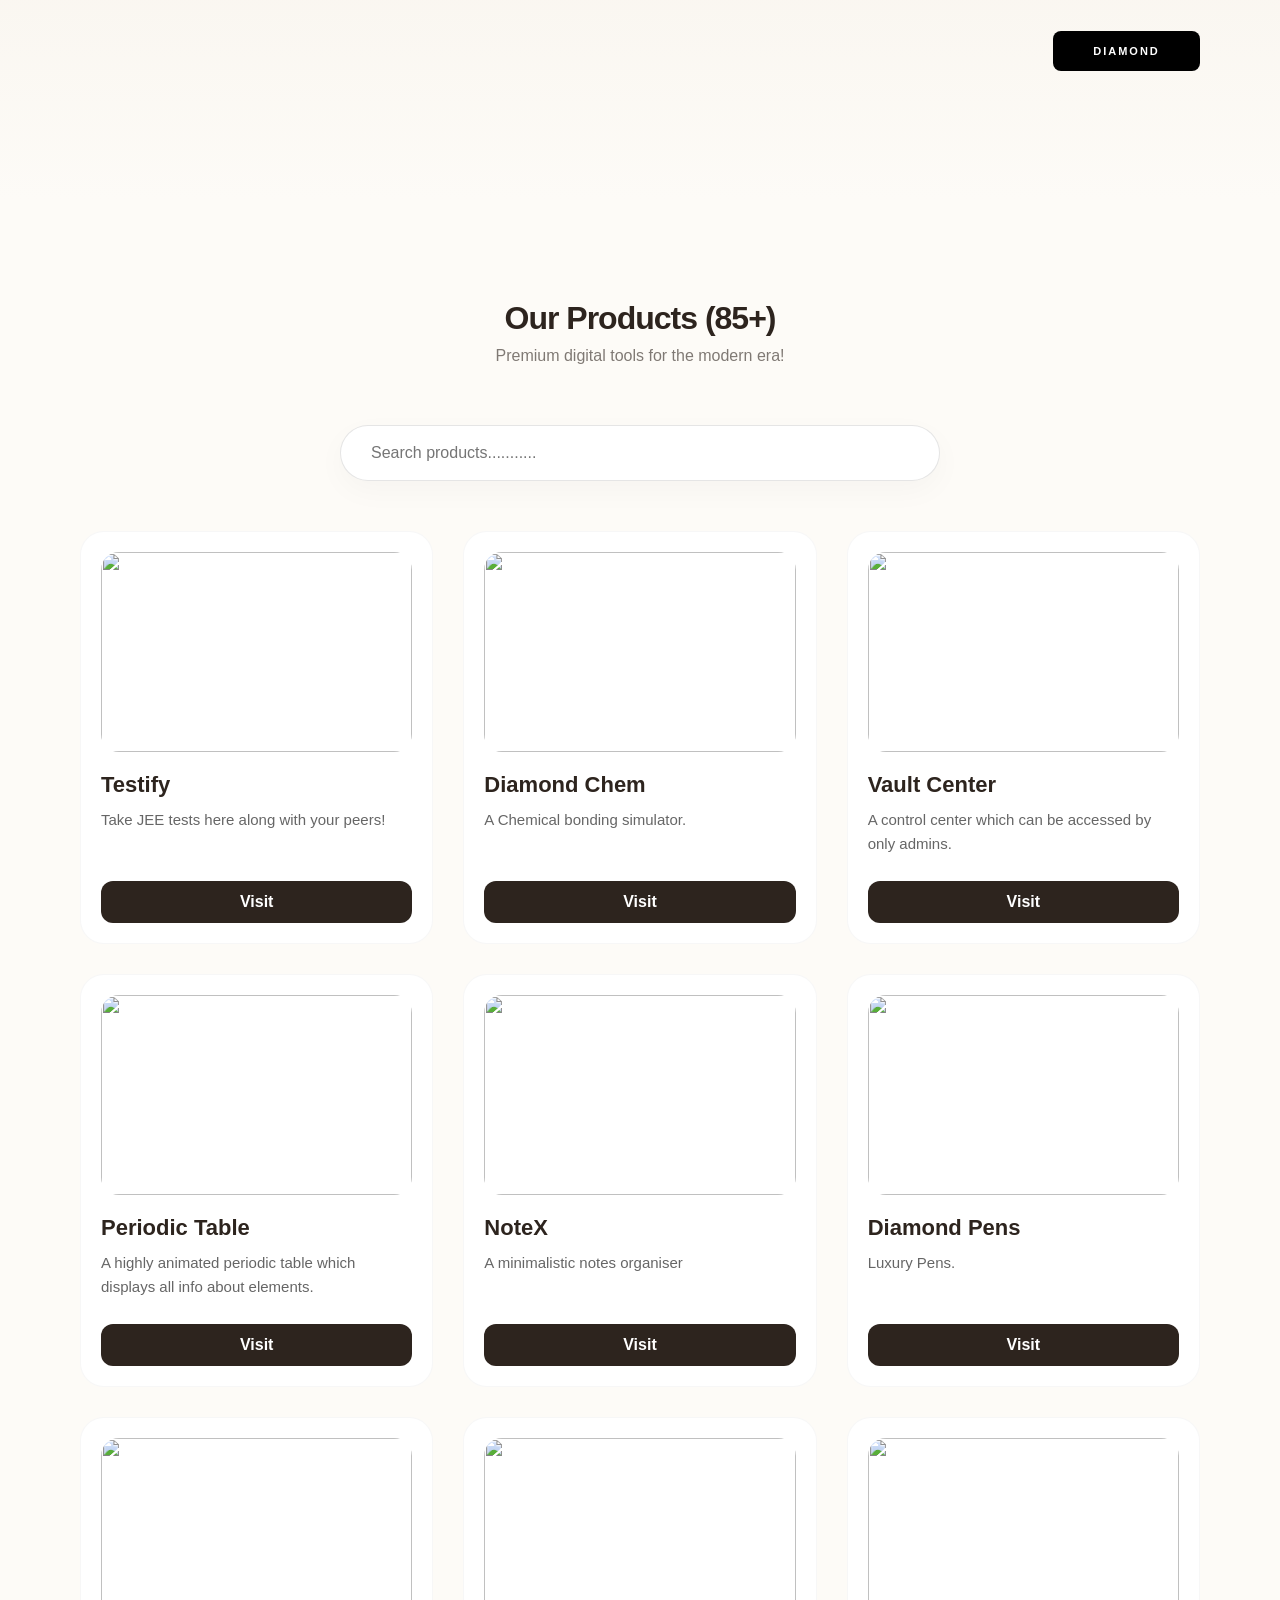
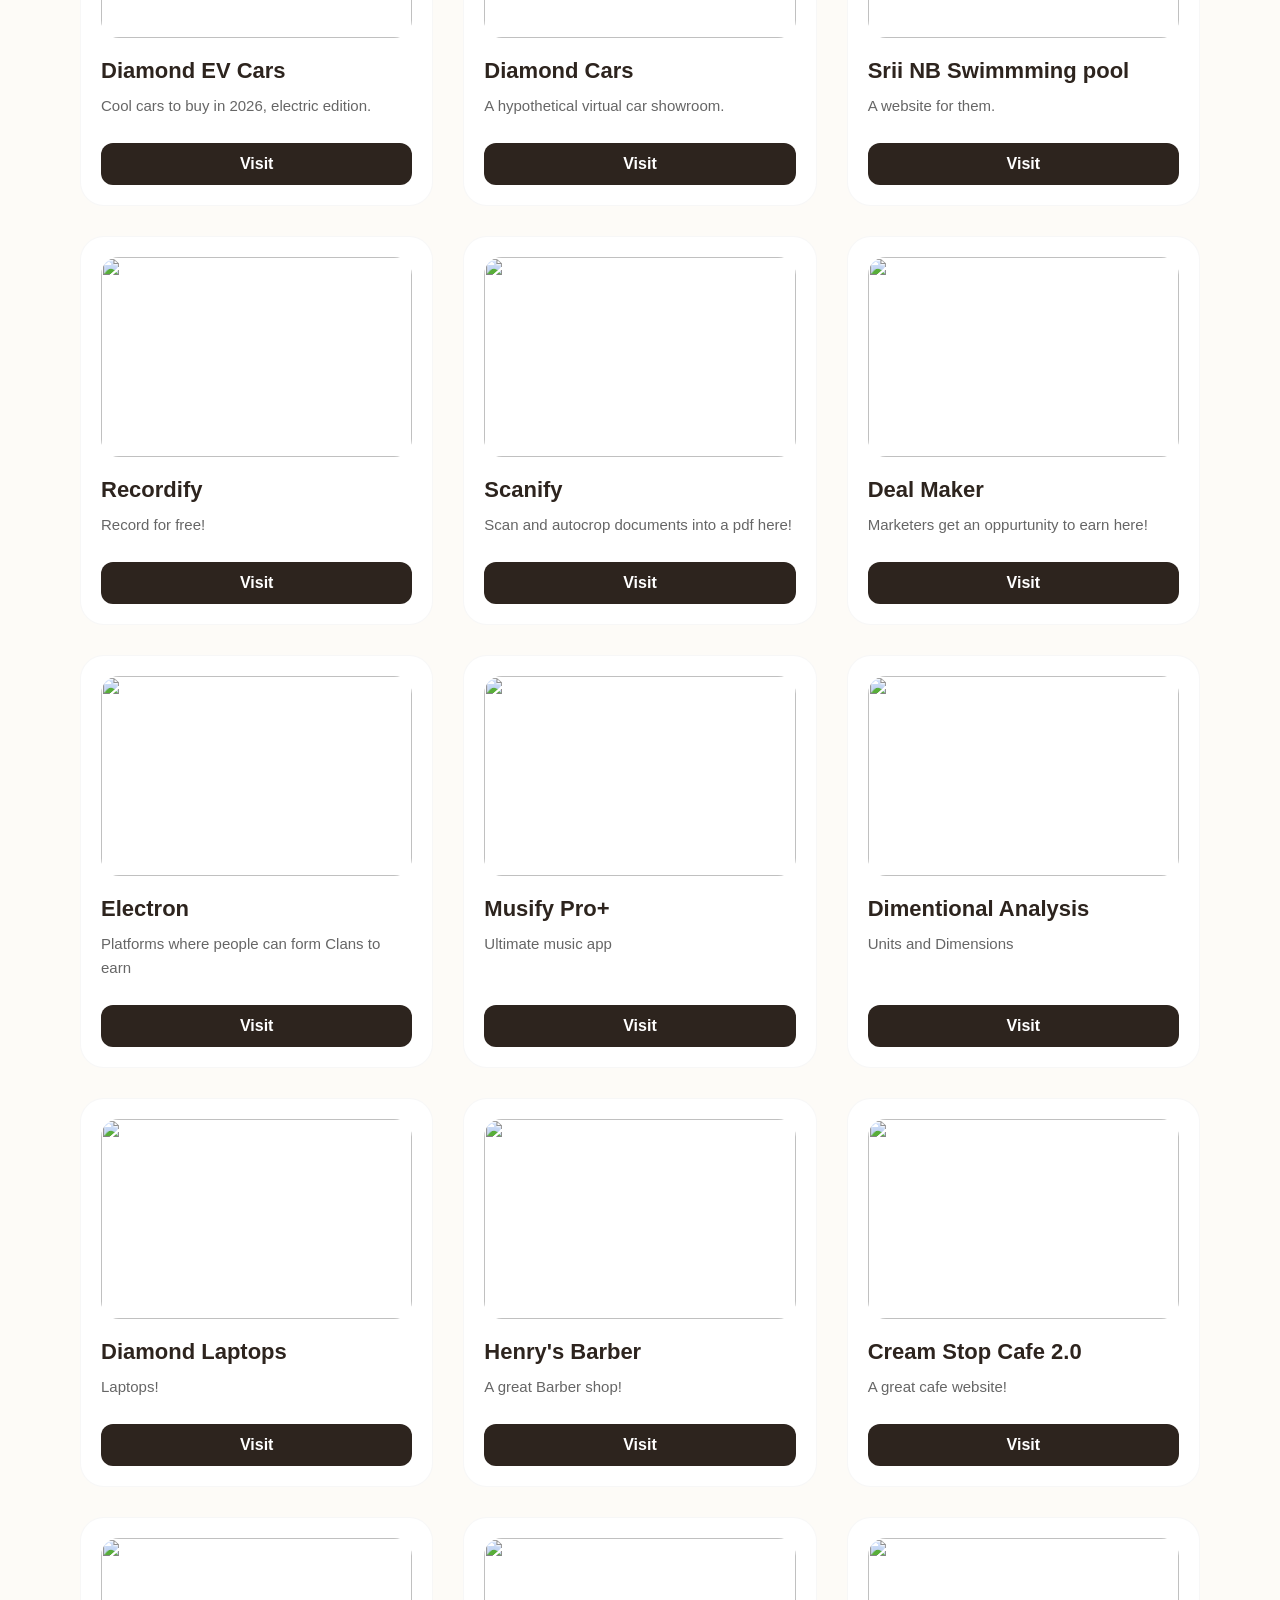
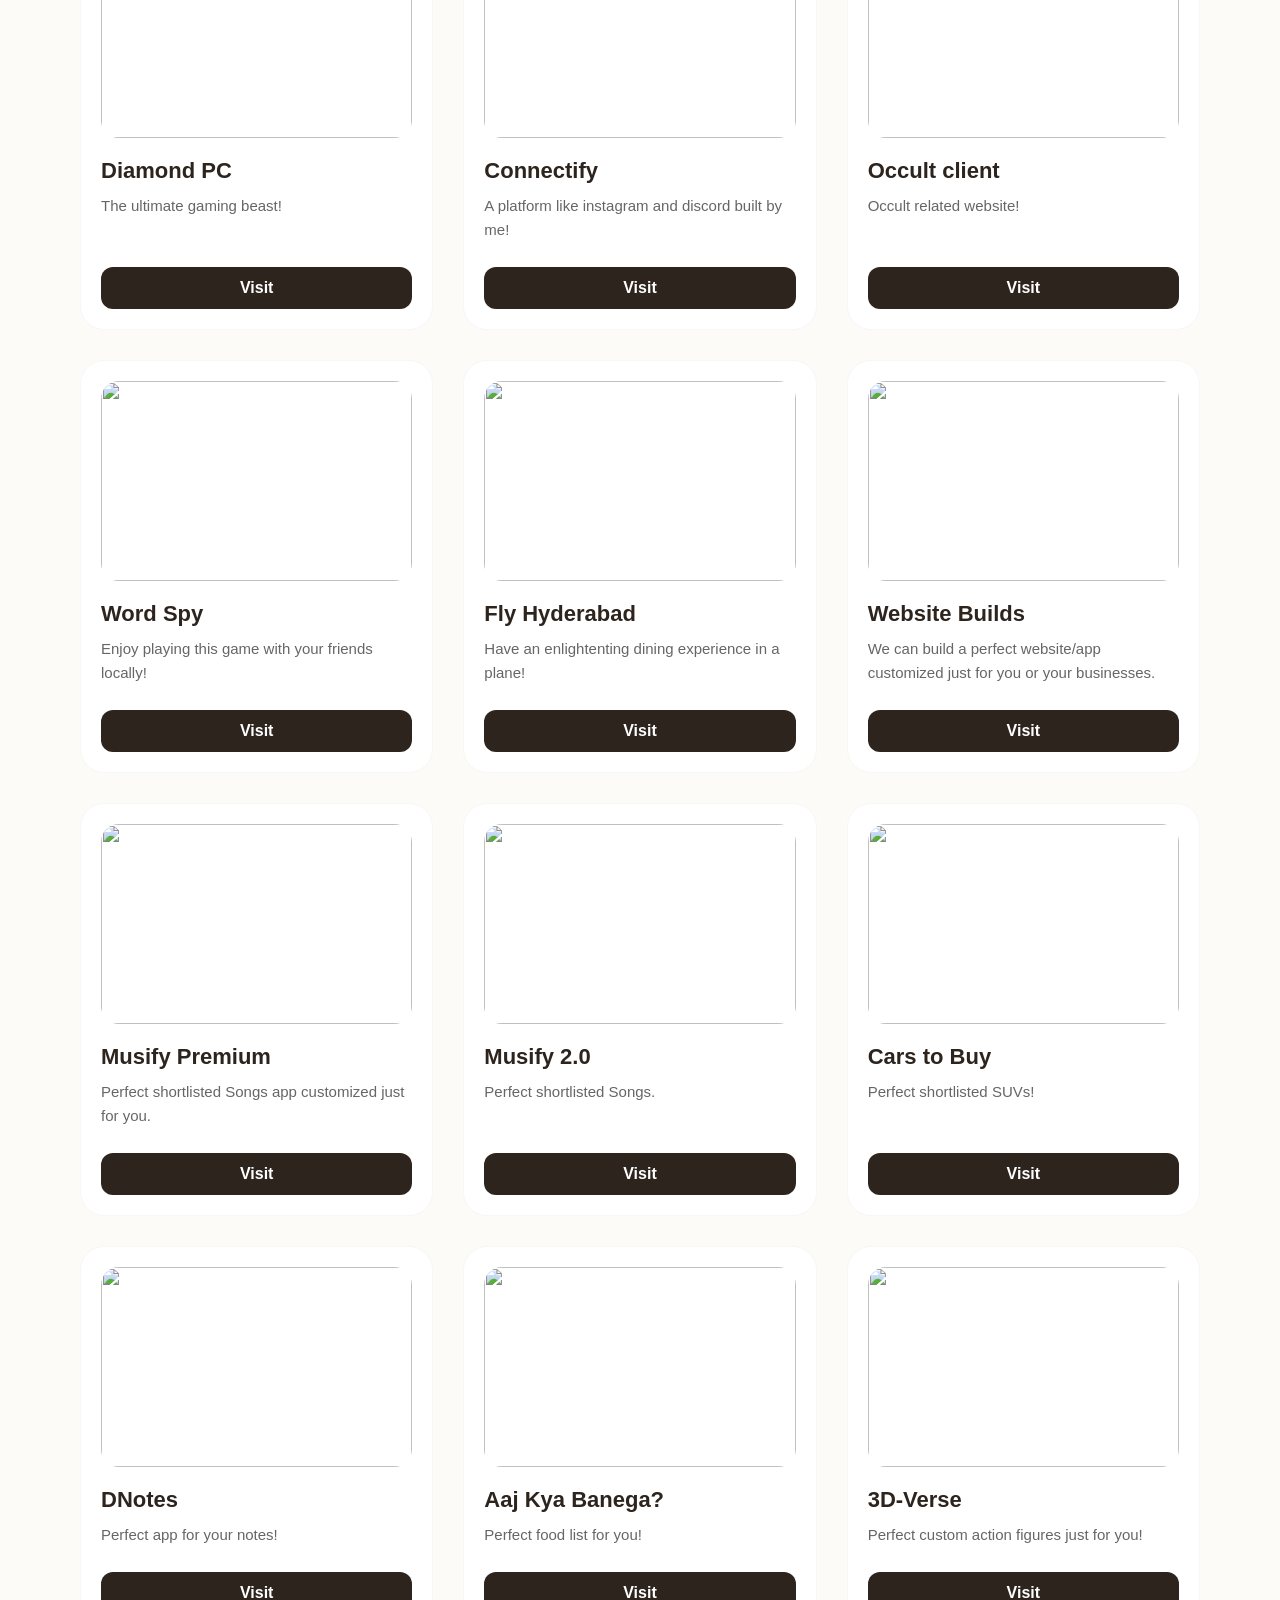
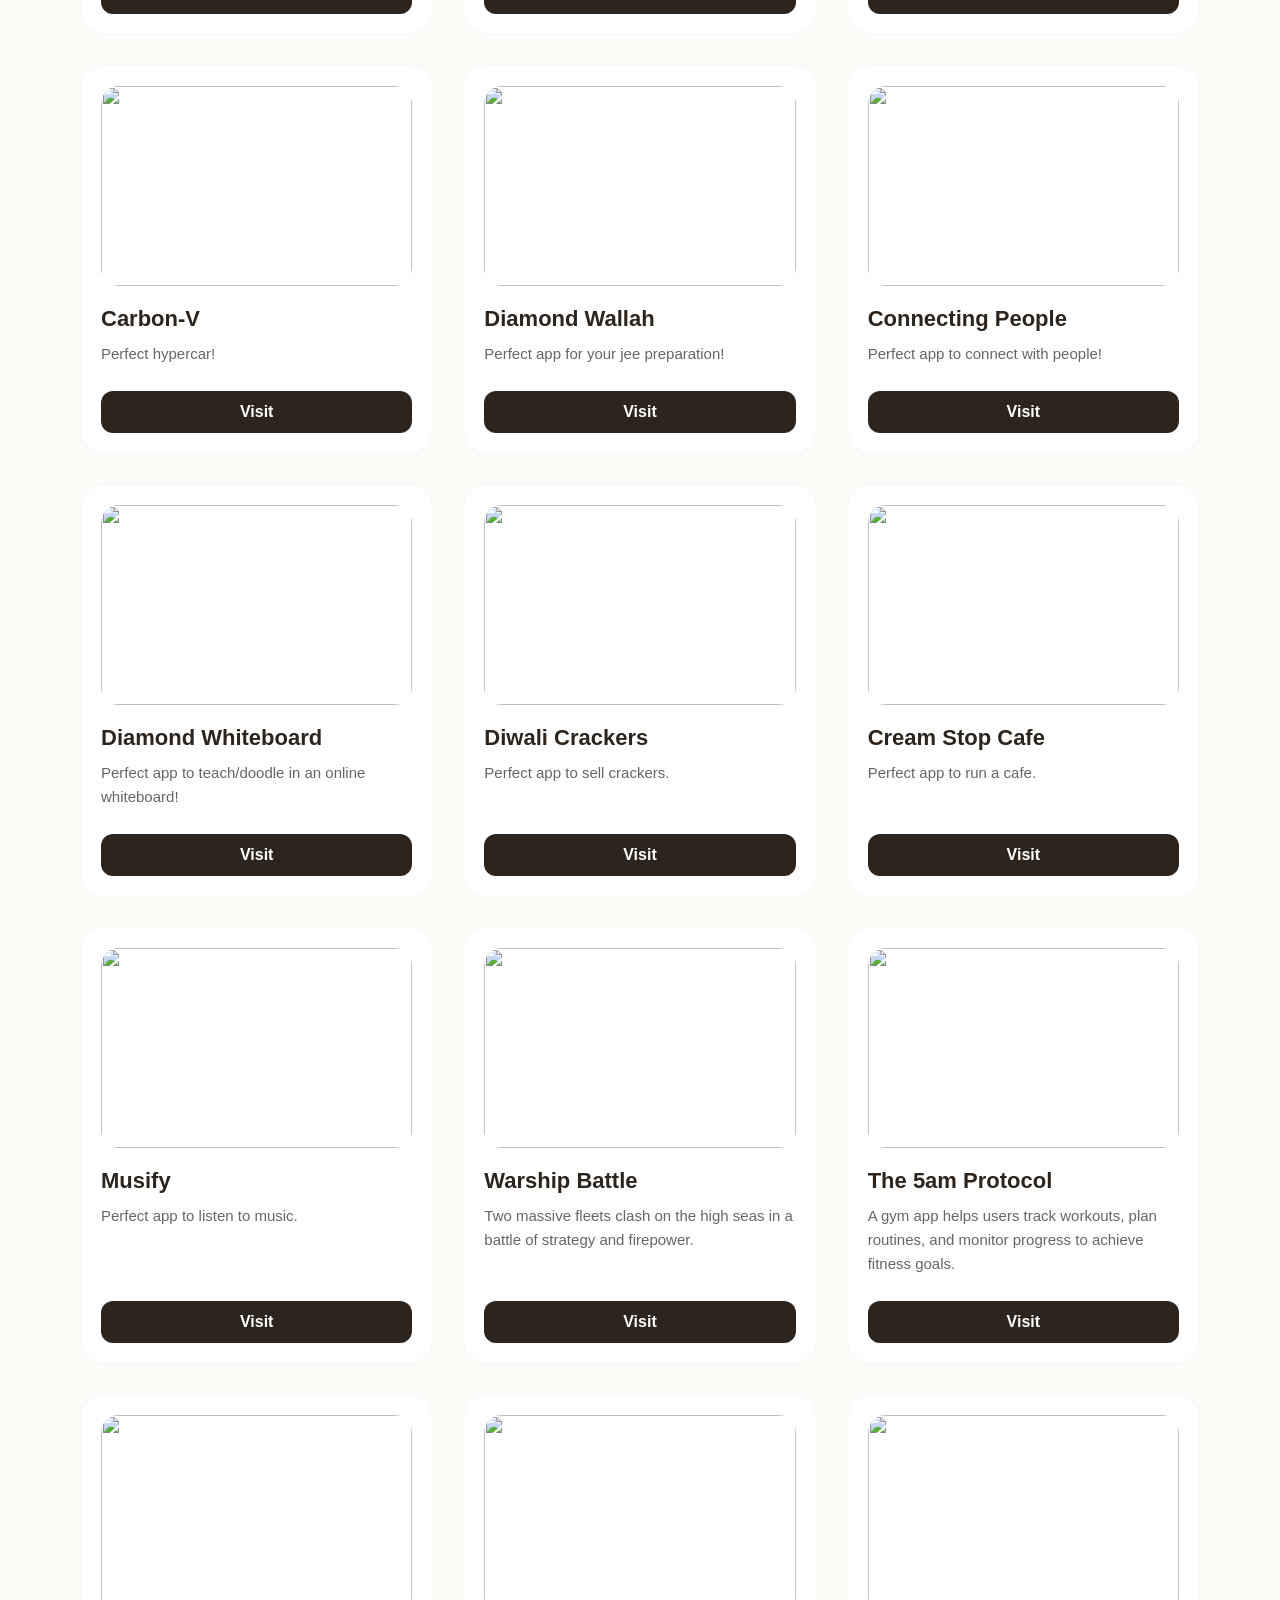
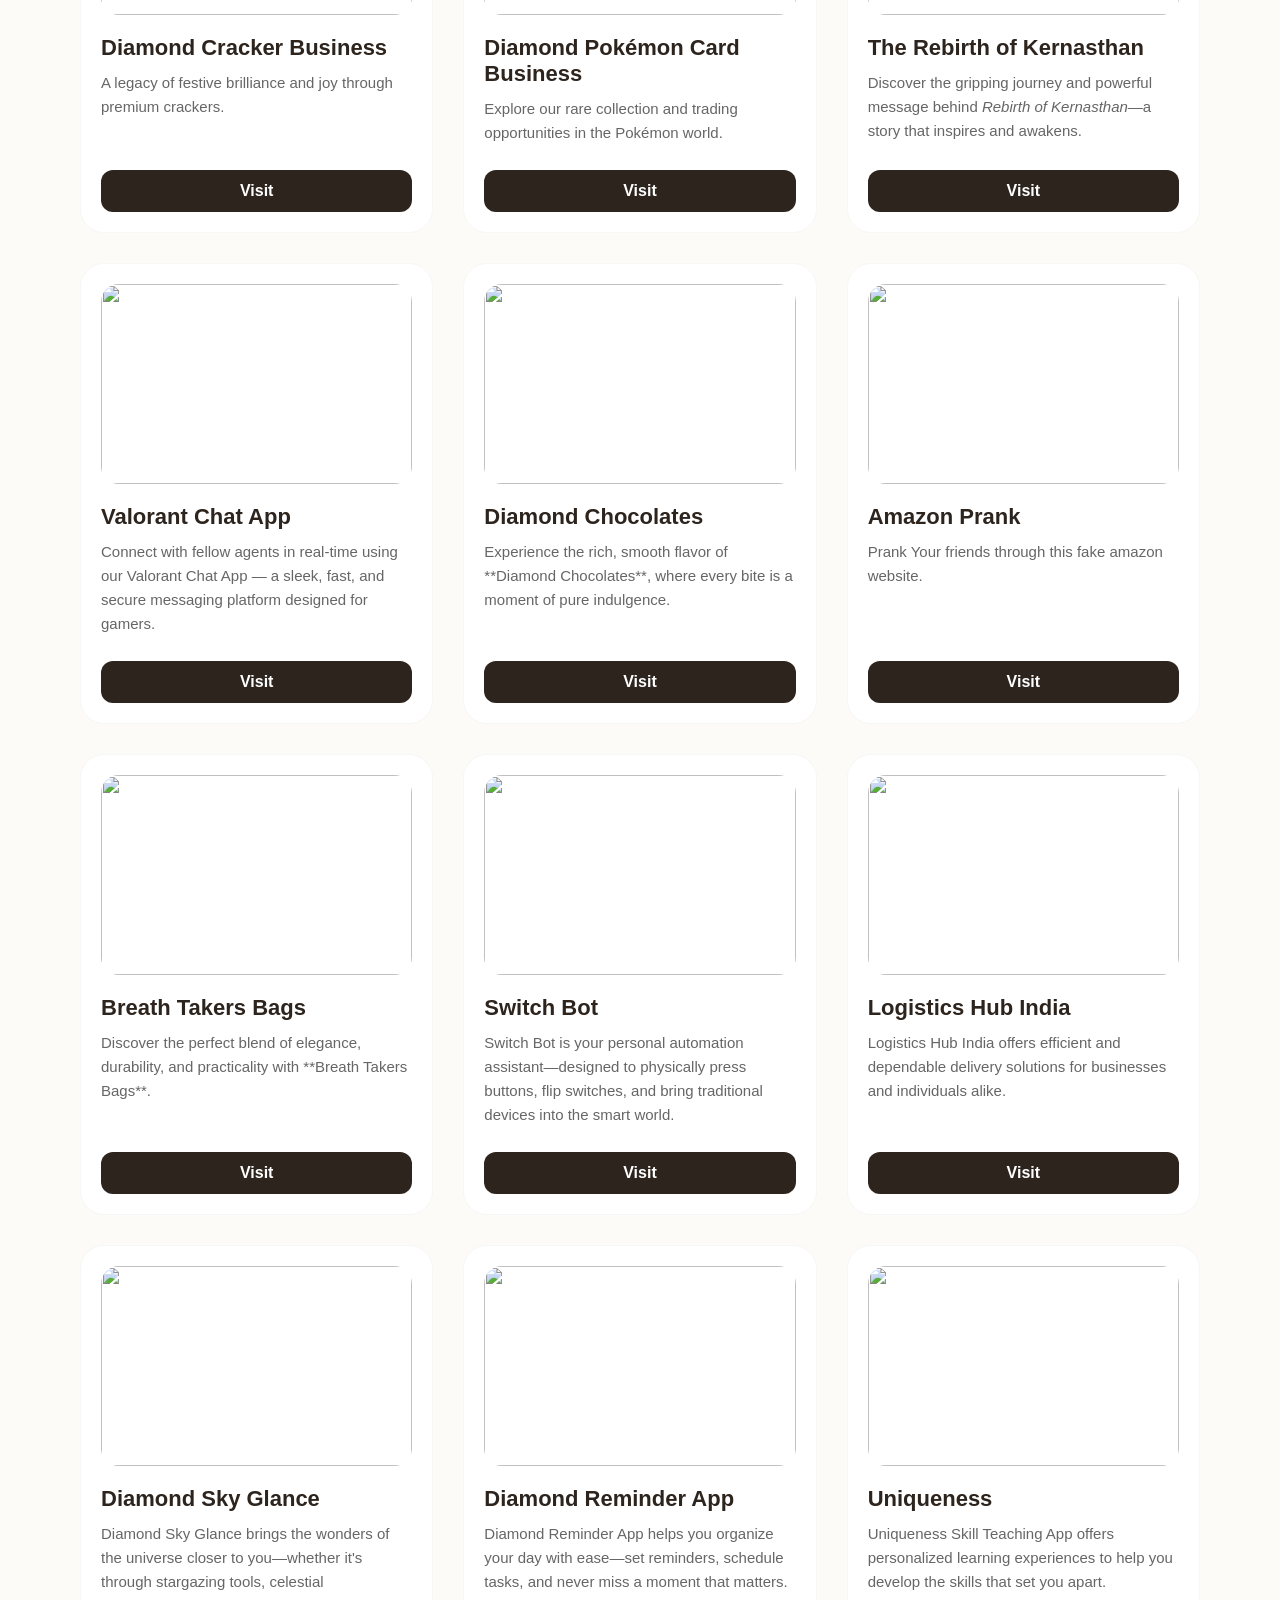
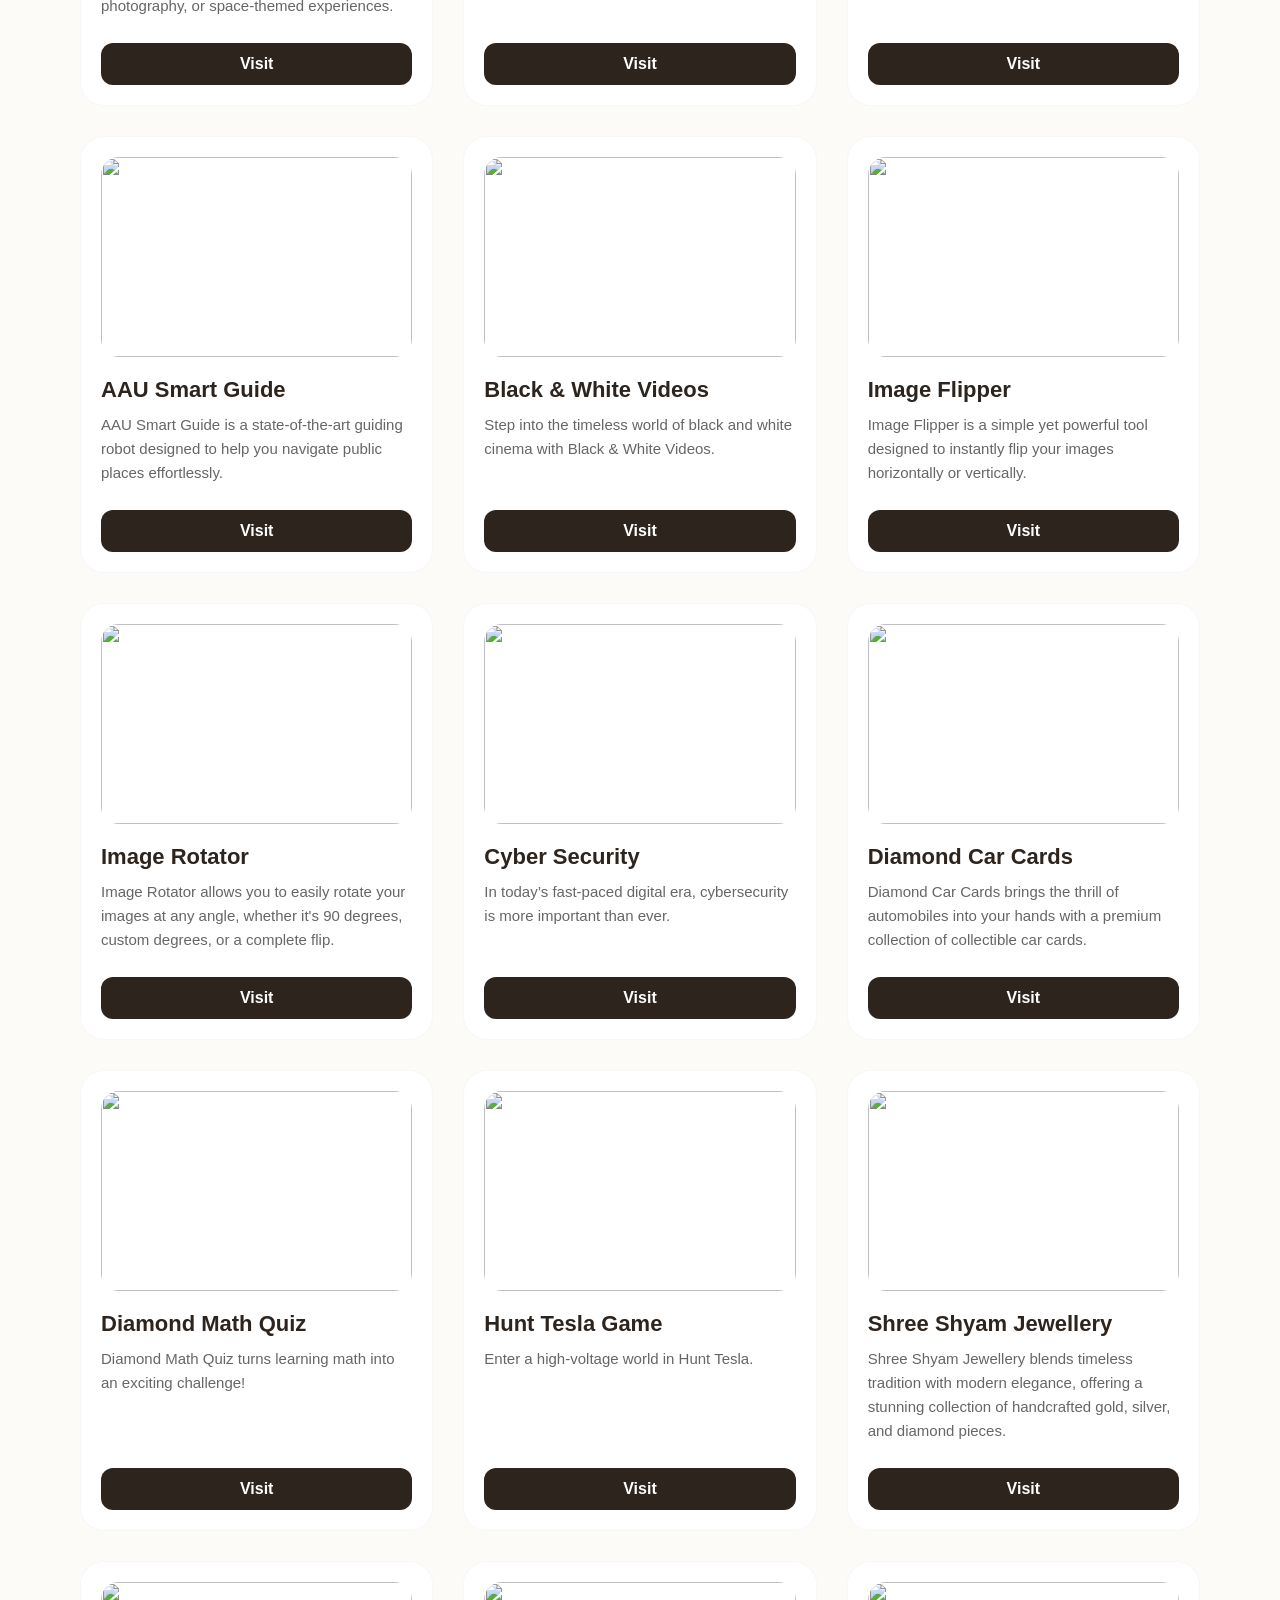
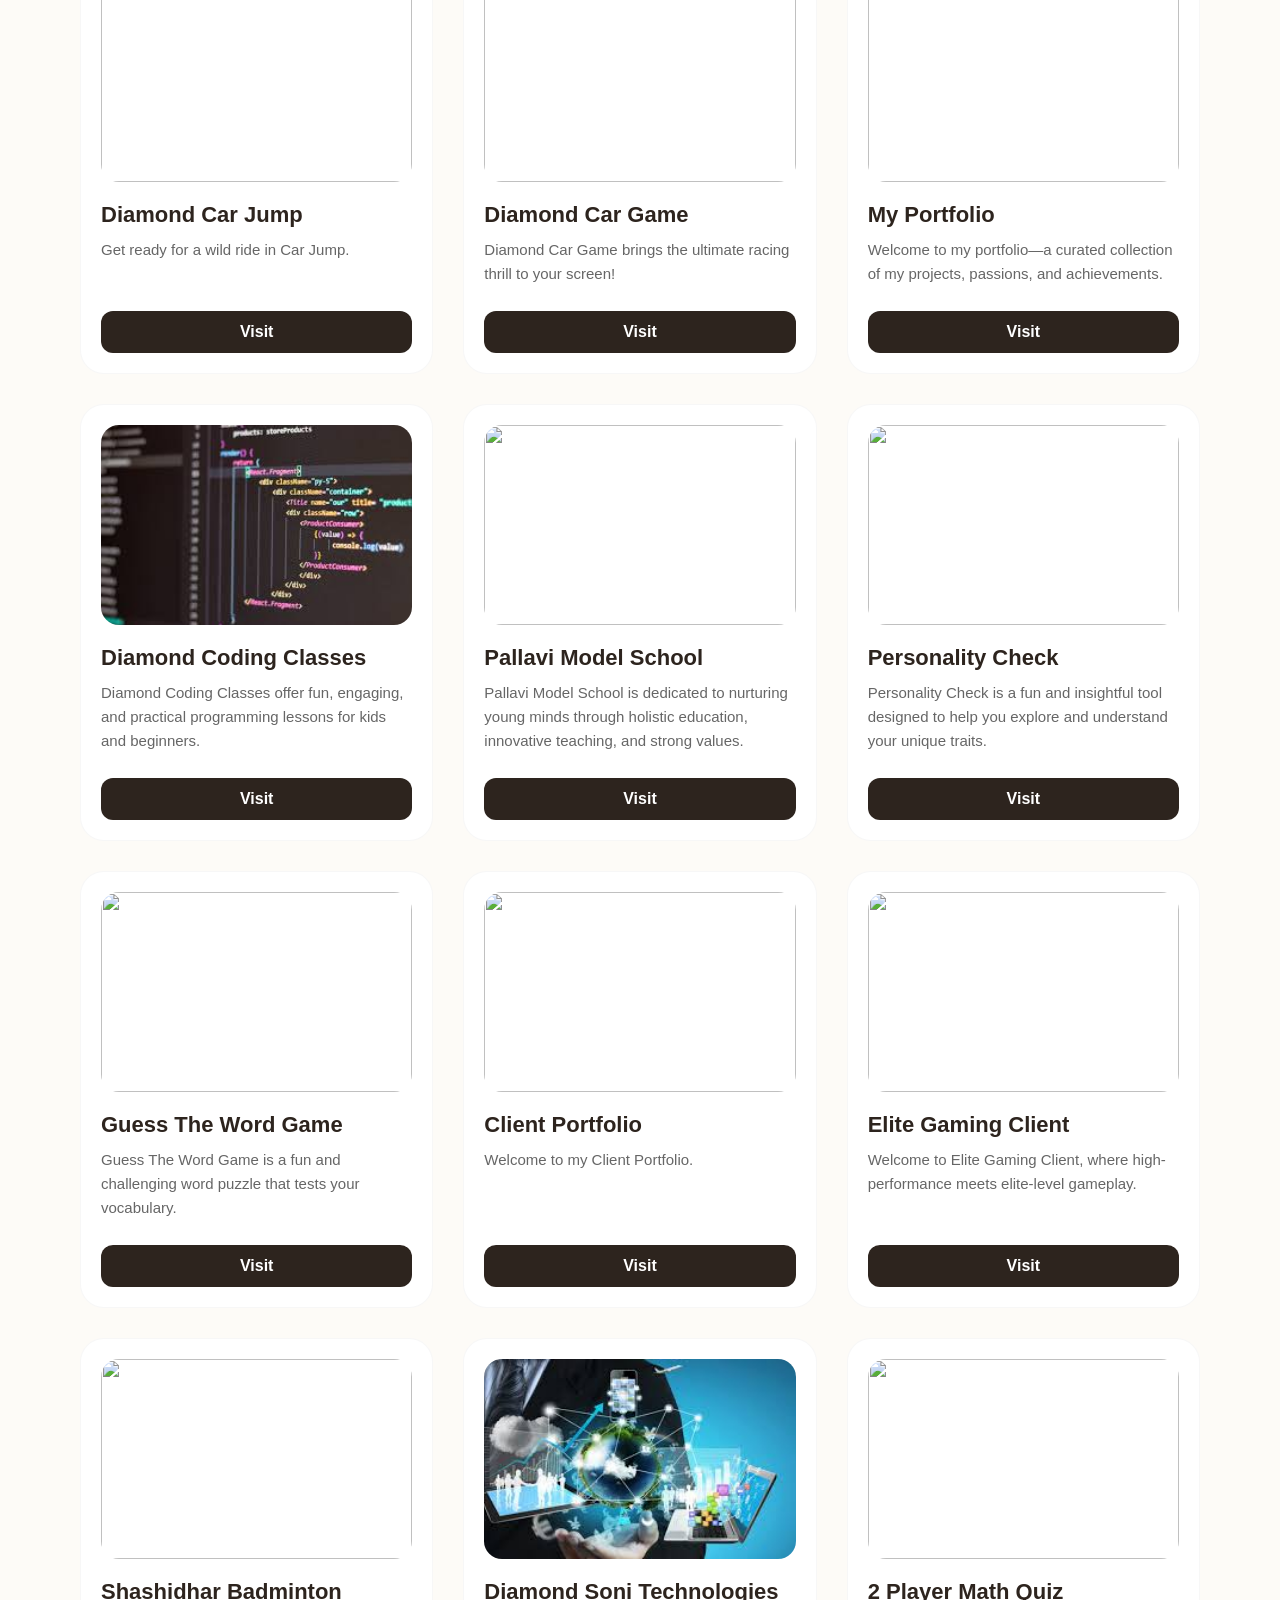
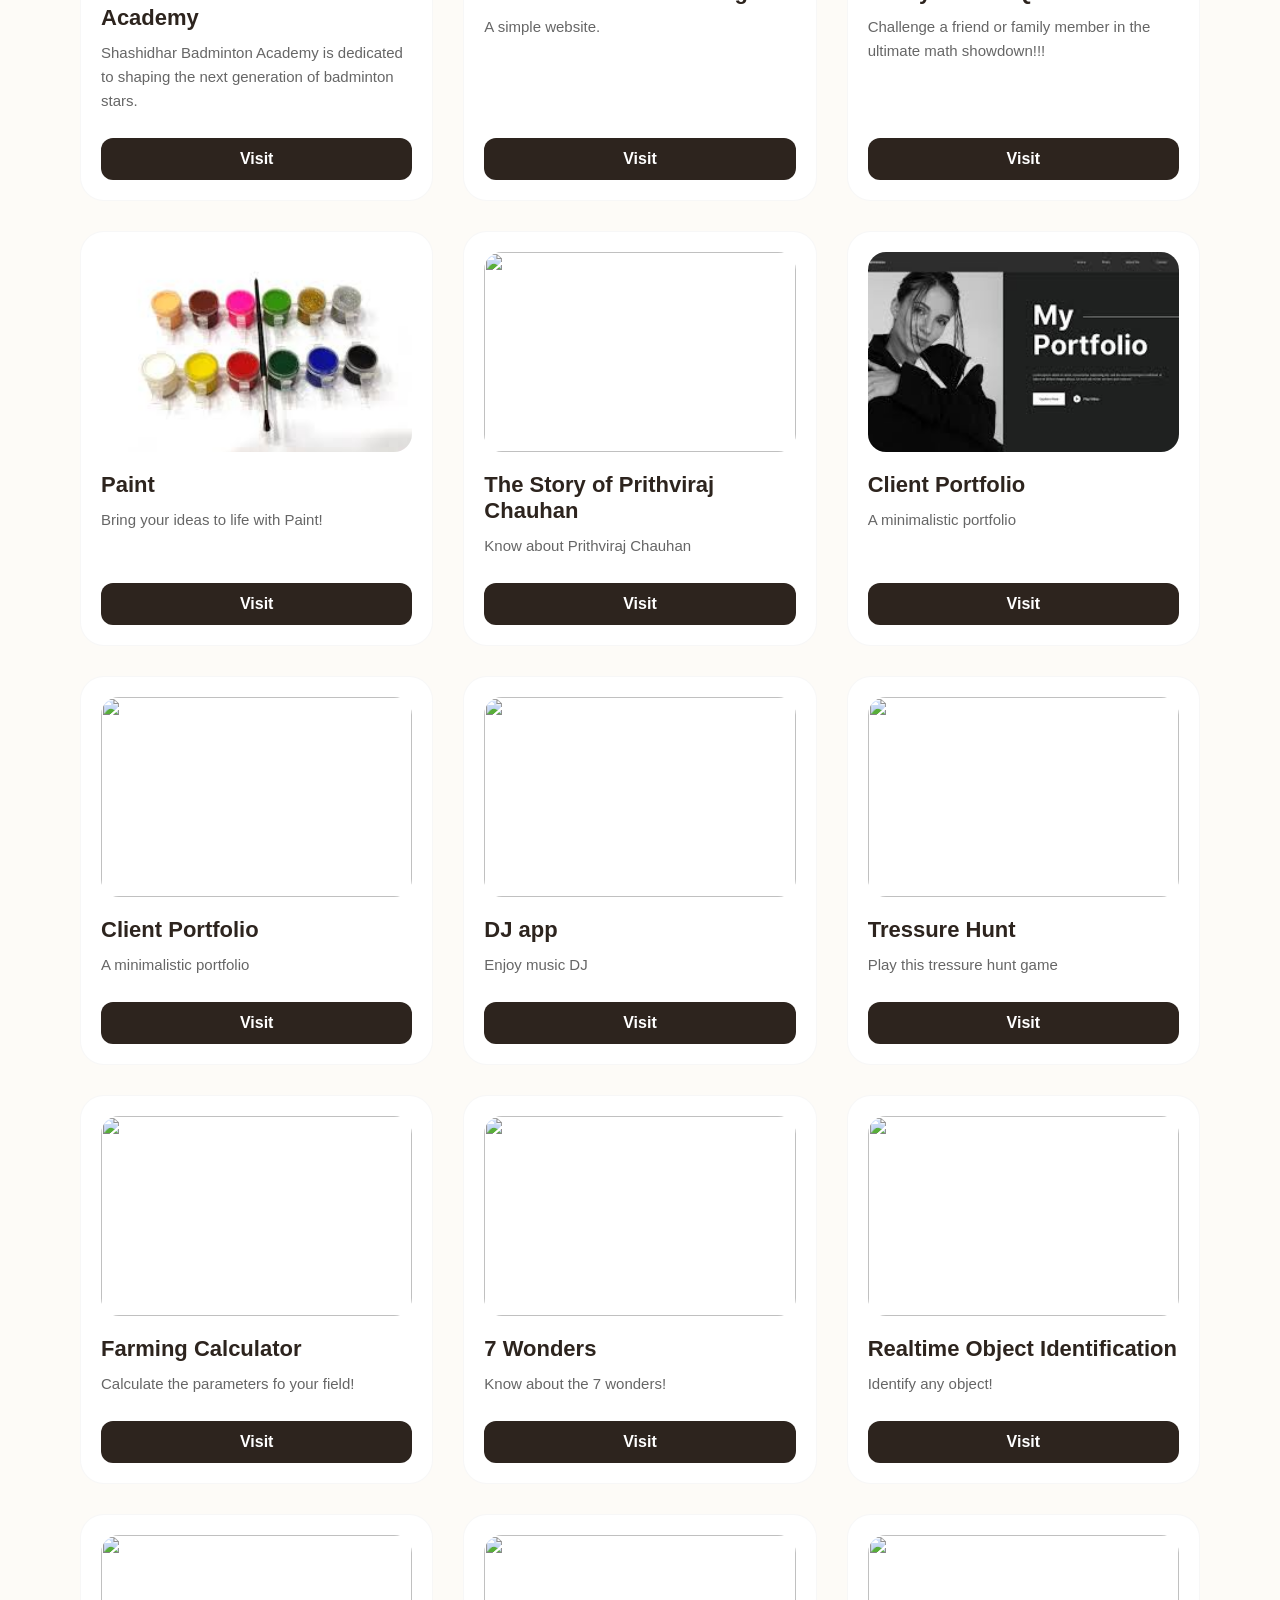
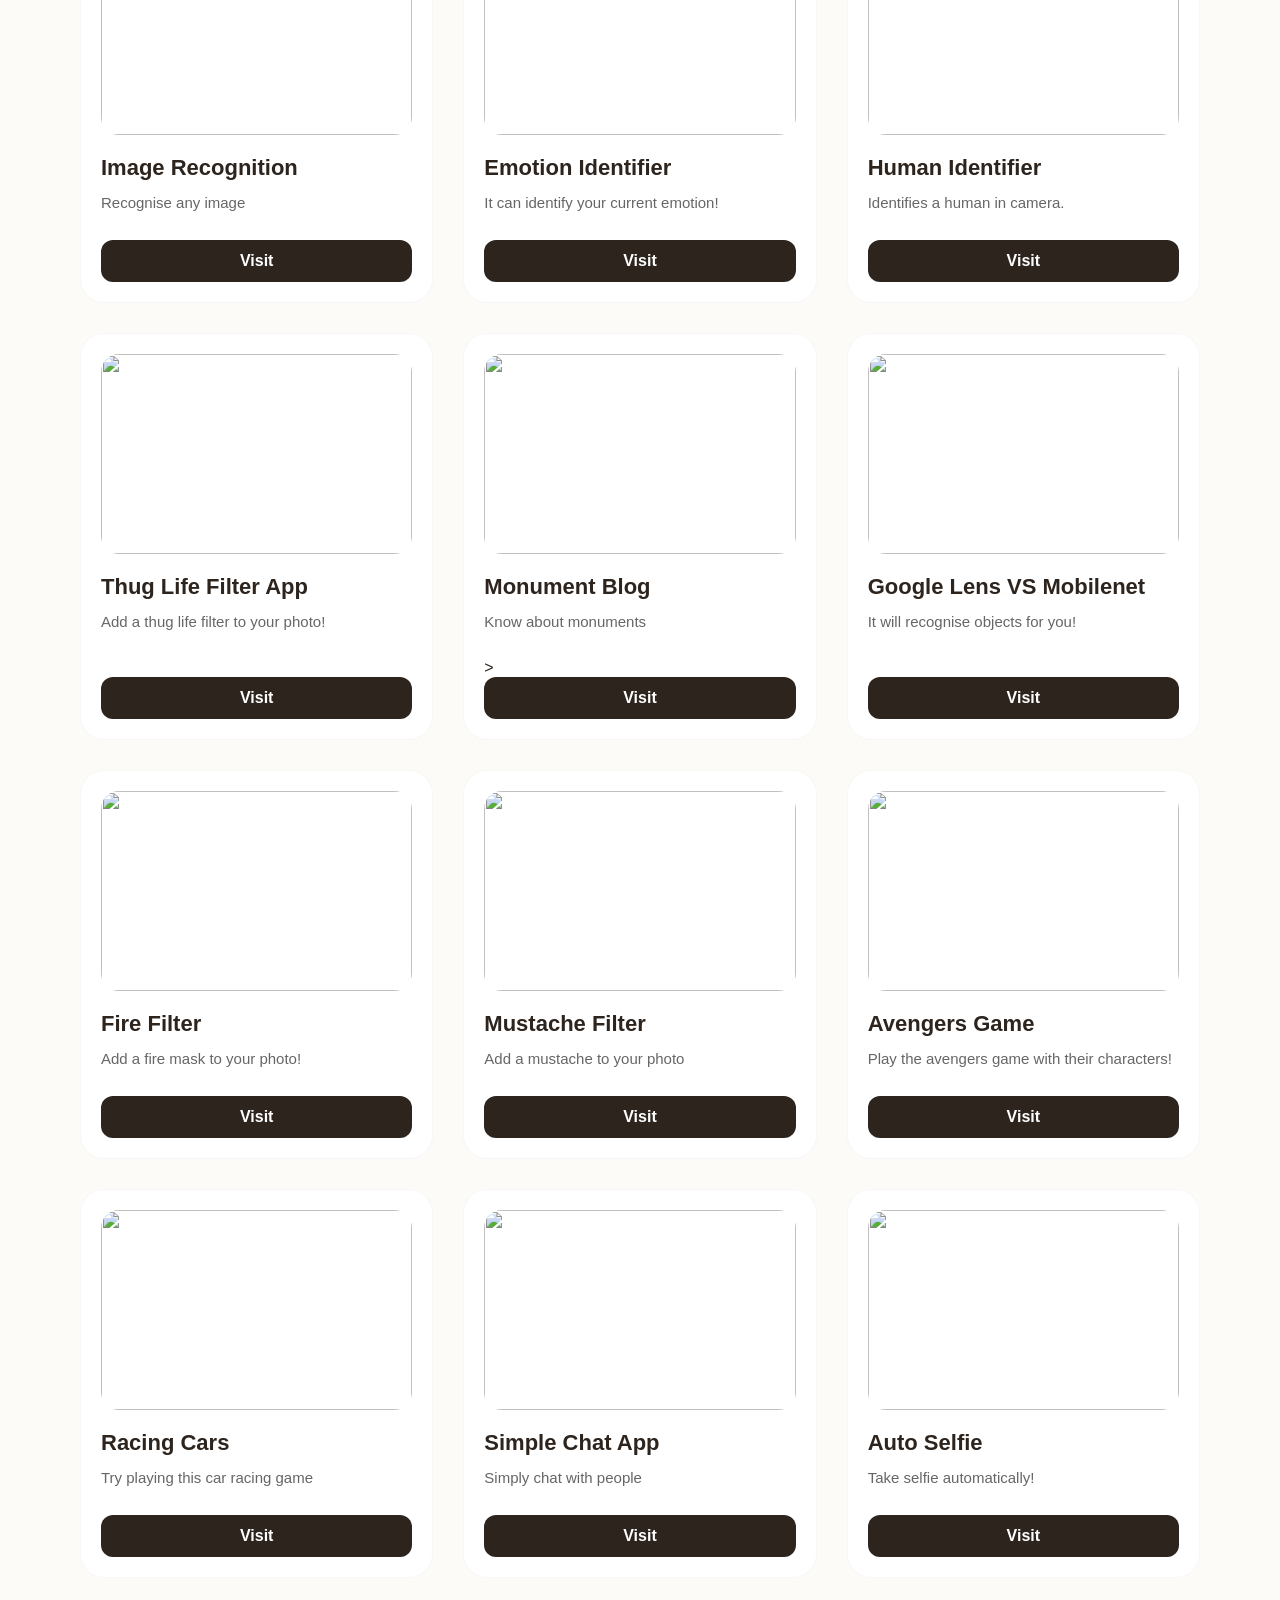
==== commit a36aef6a: "Test" ====
--- a/index.html
+++ b/index.html
@@ -568,6 +568,13 @@
   <div class="product-grid" id="productGrid">
 
     <div class="card">
+      <img src="https://d8iqbmvu05s9c.cloudfront.net/ajprhqgqg1otf7d5sm7u3brf27gv">
+      <h3>Testify</h3>
+      <p>Take JEE tests here along with your peers!</p>
+      <a href="https://diamondtestify.netlify.app/" class="btn-card" target="_blank" rel="noopener noreferrer">Visit</a>
+    </div>
+
+    <div class="card">
       <img src="https://encrypted-tbn0.gstatic.com/images?q=tbn:ANd9GcQMprq42TzqLJbX00q4P4c7ZkhD0056nwRFSQBXMKvYdezmCQObAMOs1kdg&s=10">
       <h3>Diamond Chem</h3>
       <p>A Chemical bonding simulator.</p>
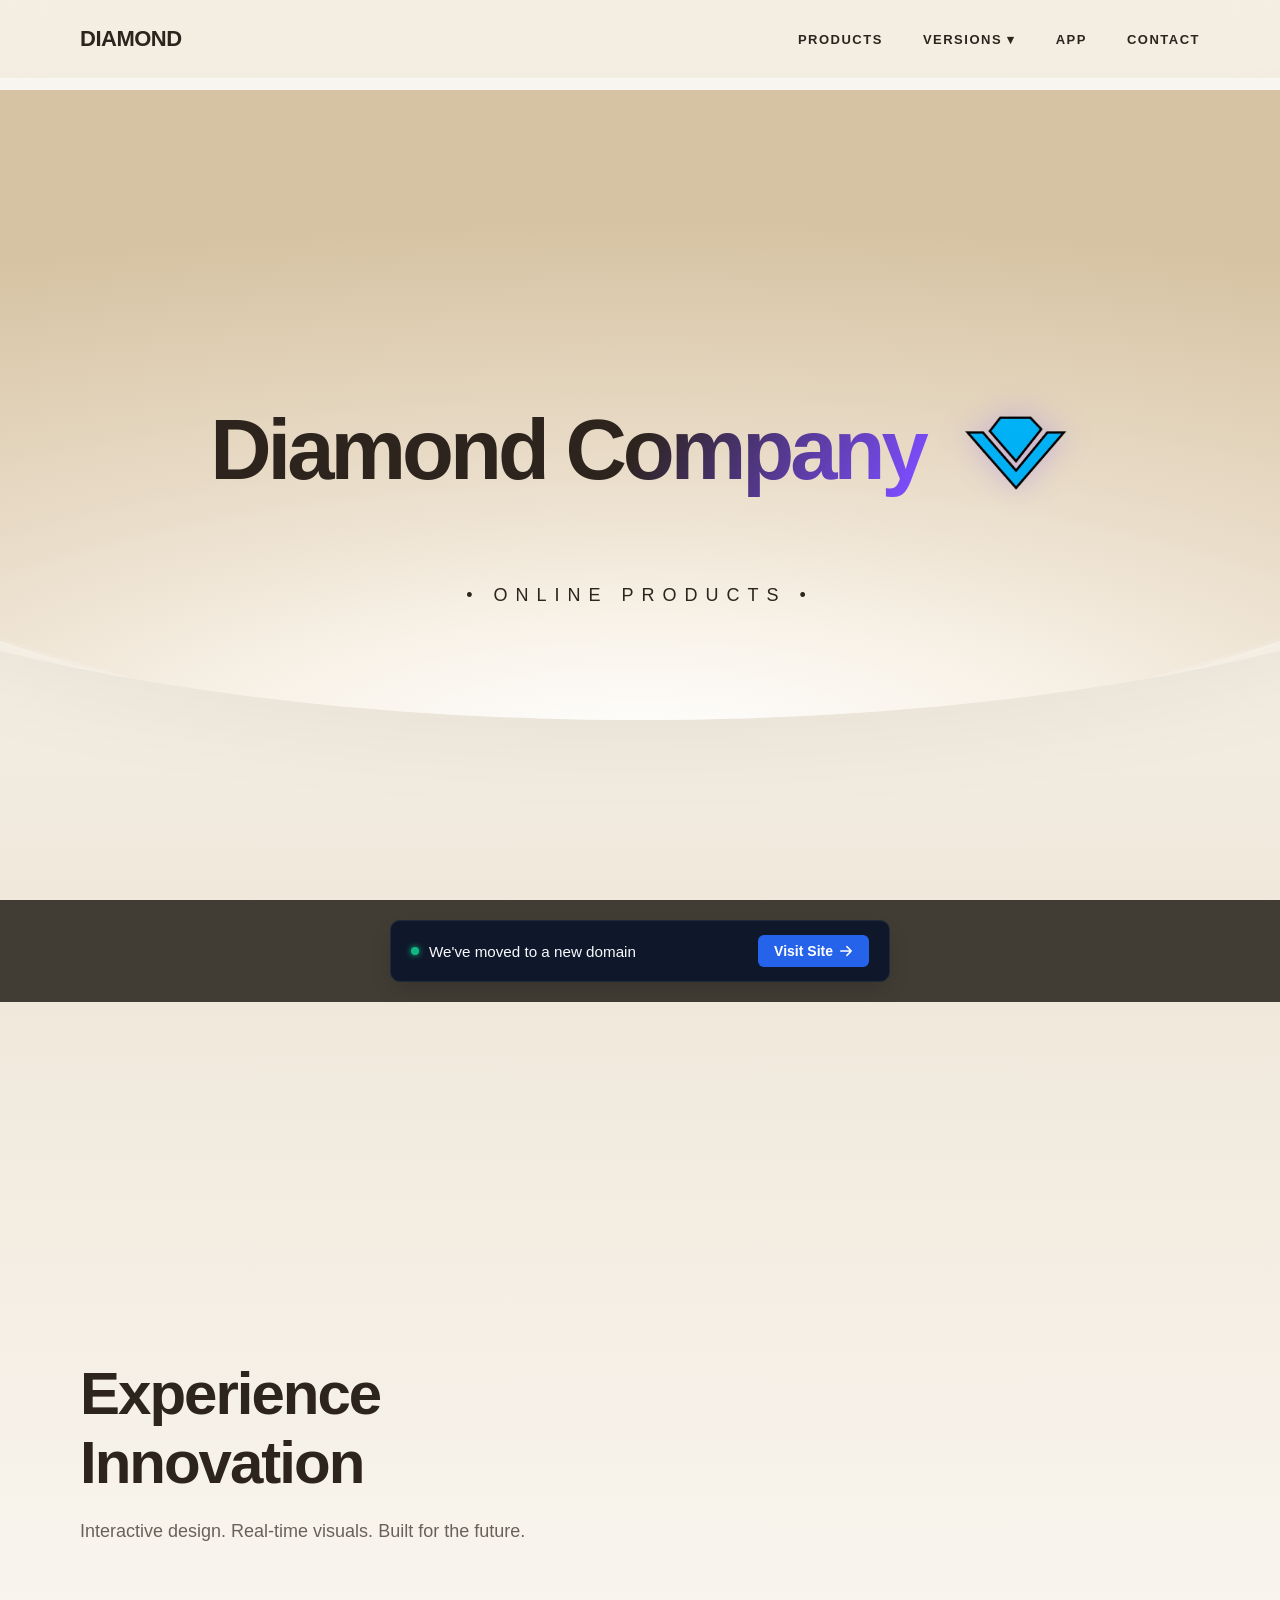
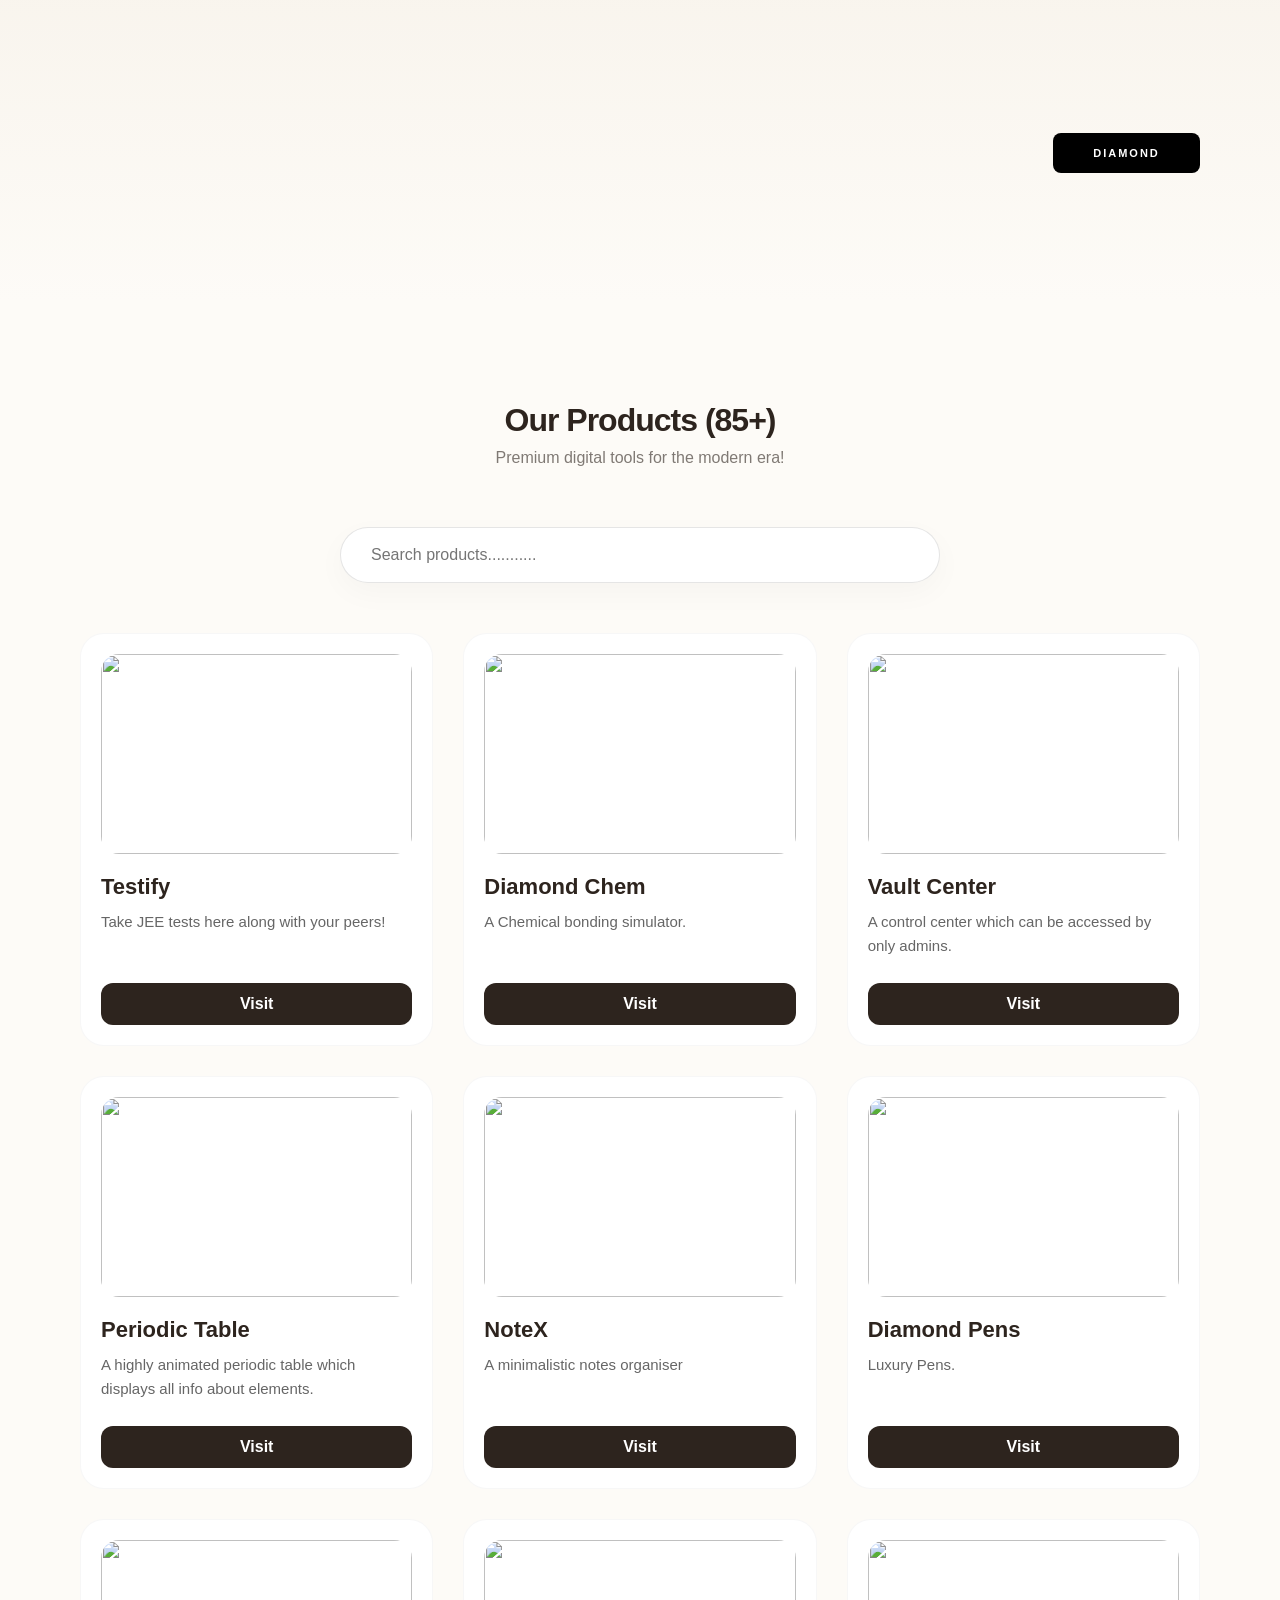
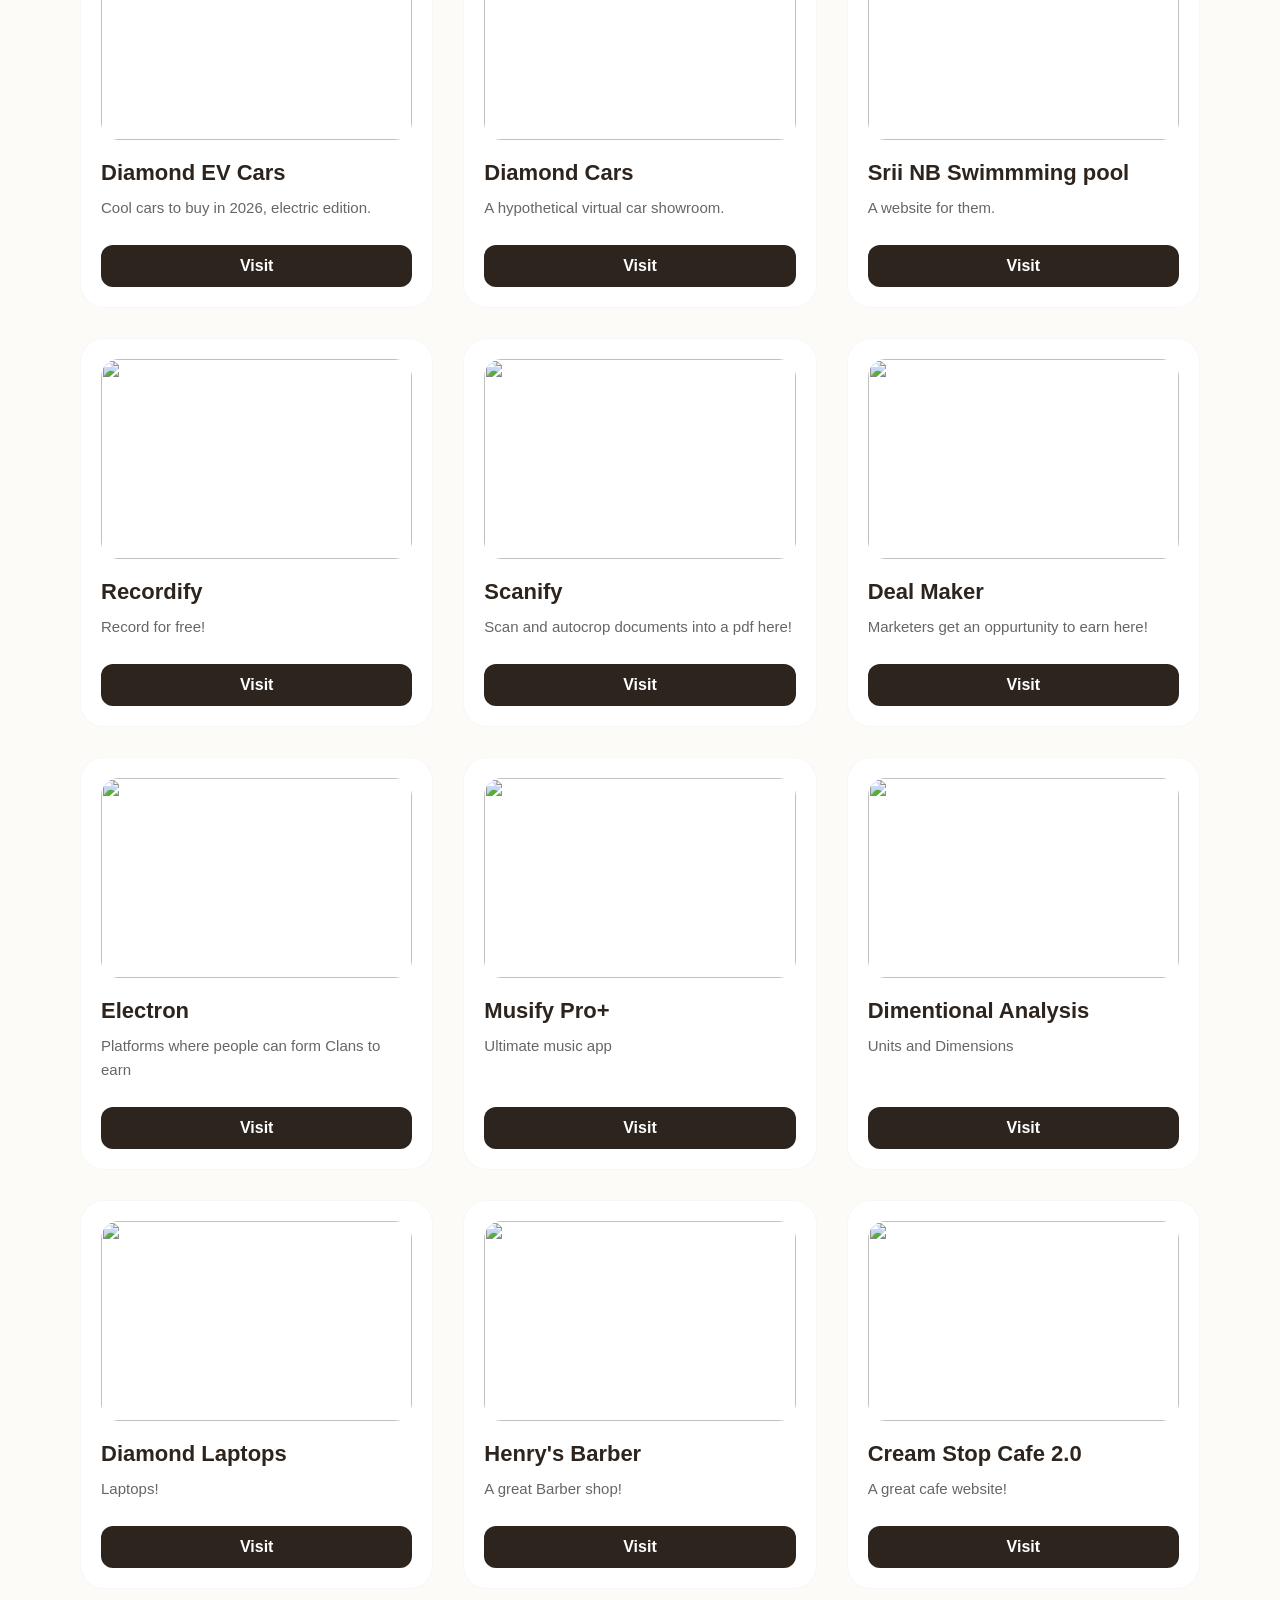
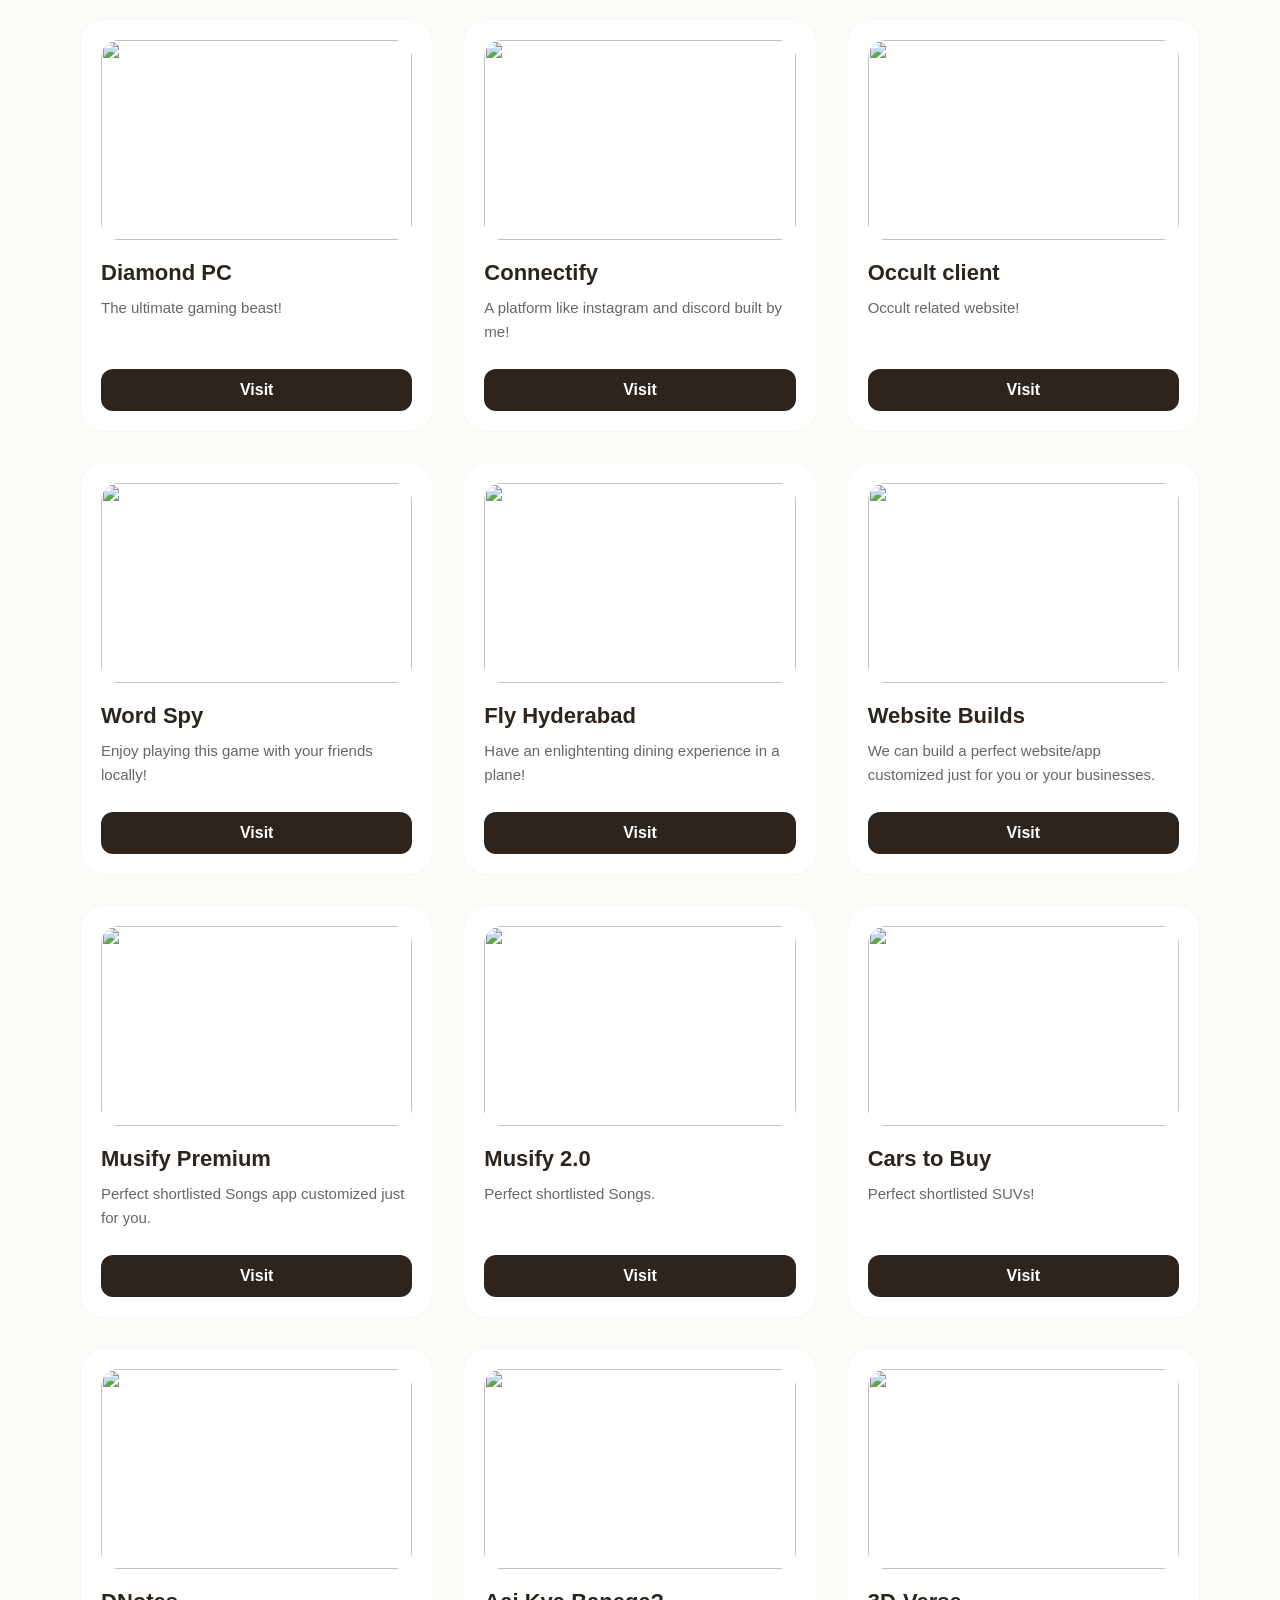
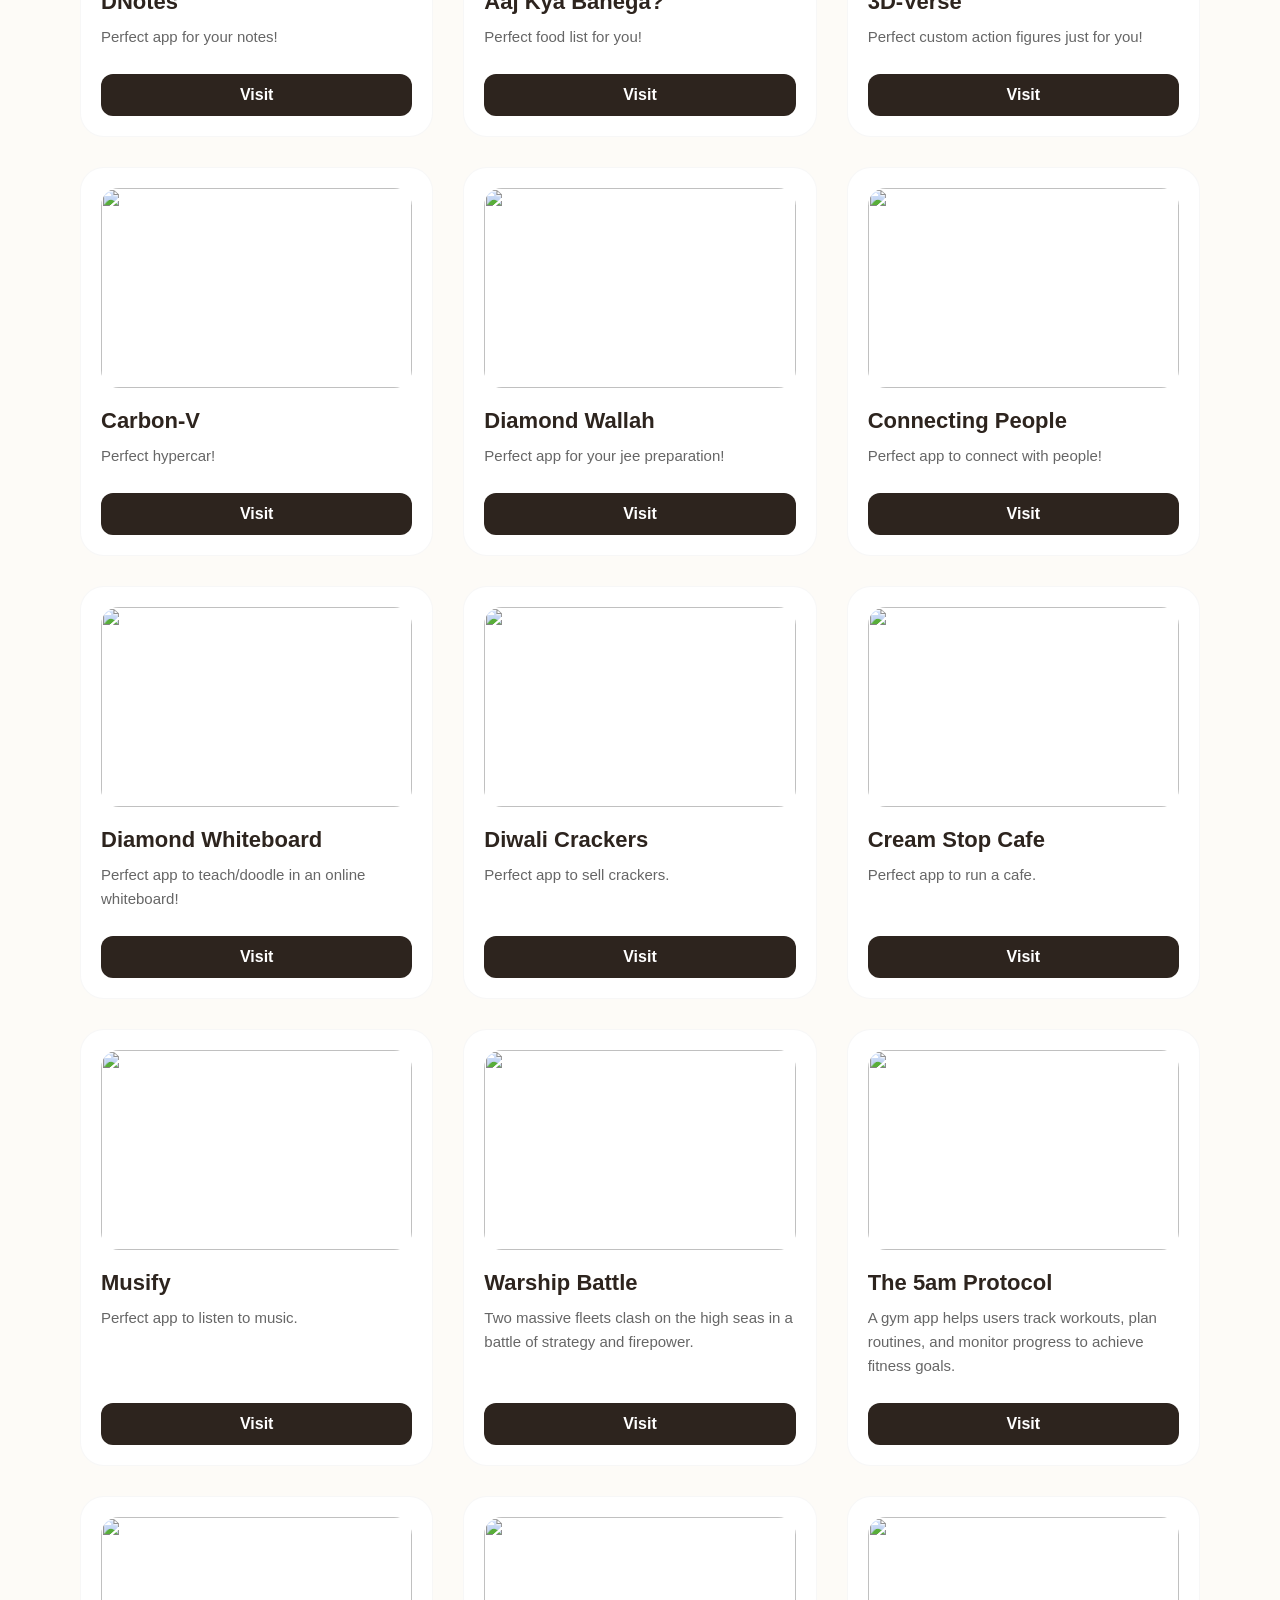
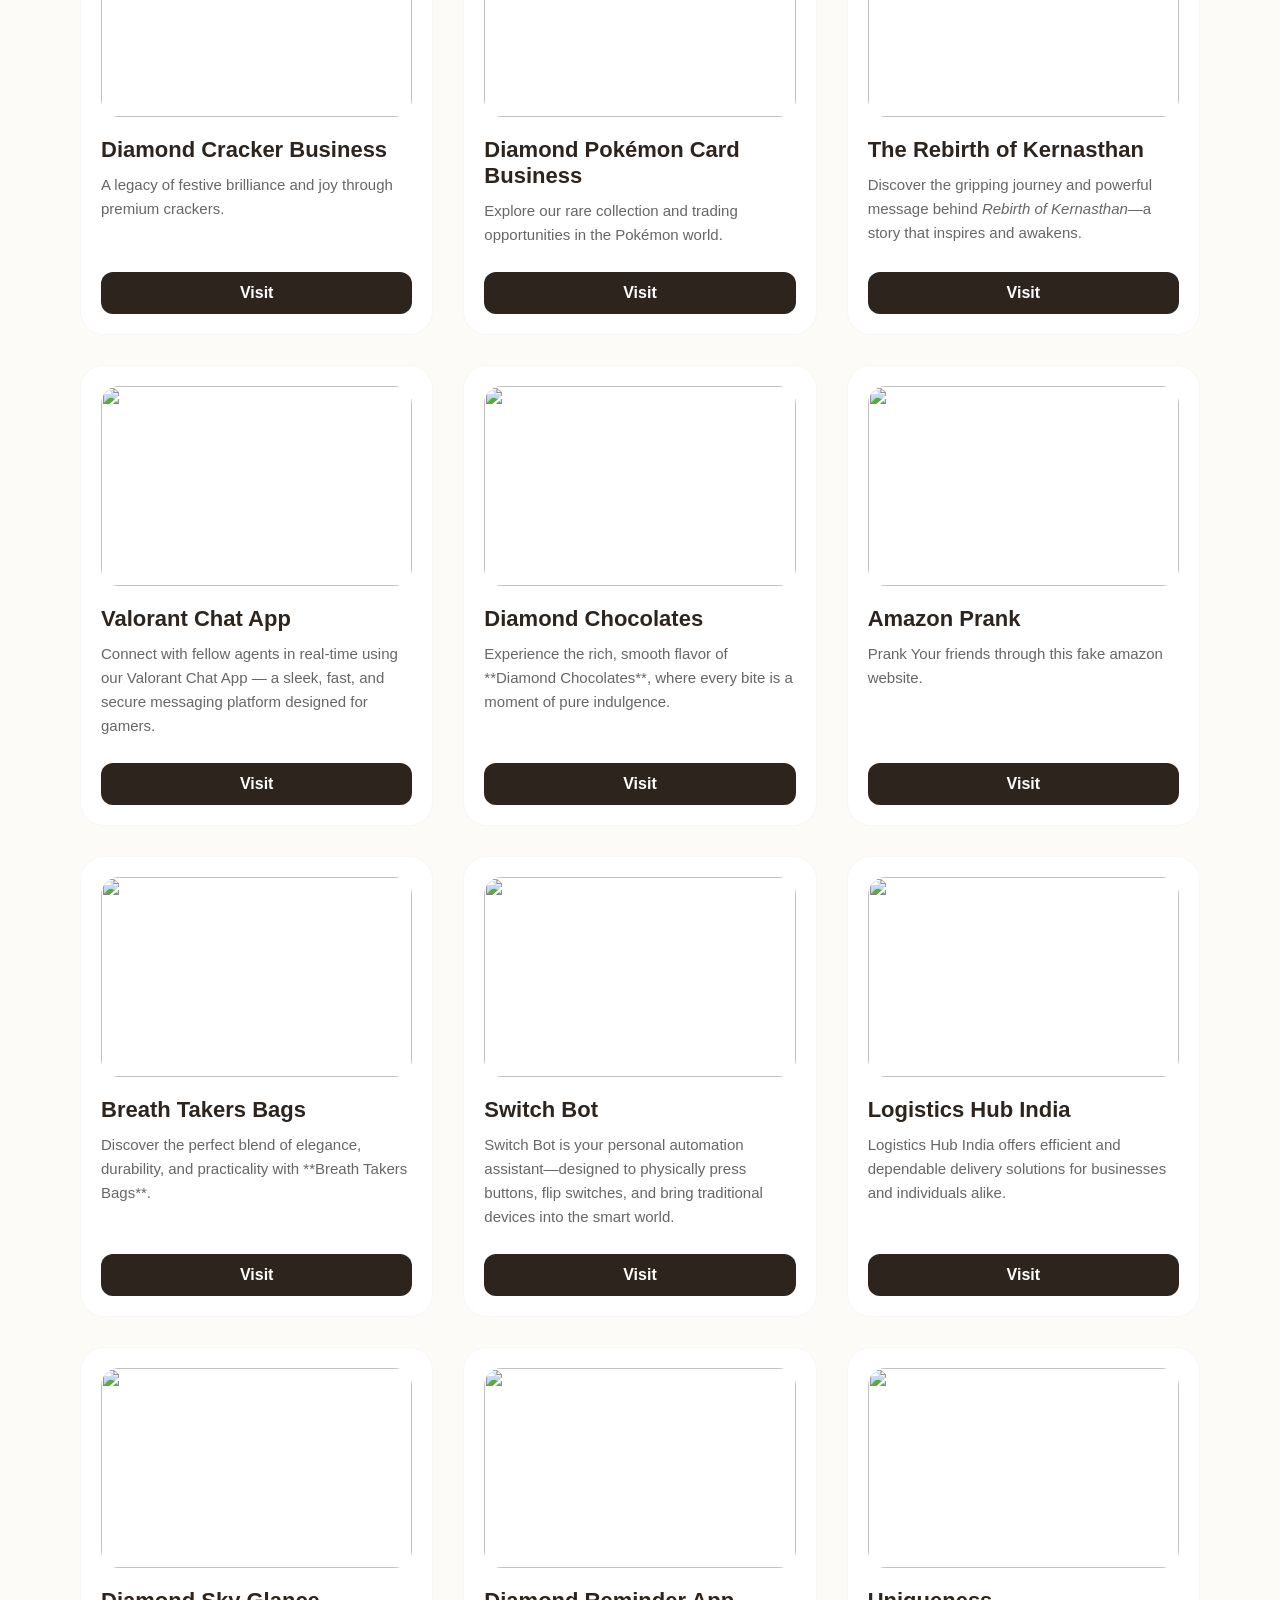
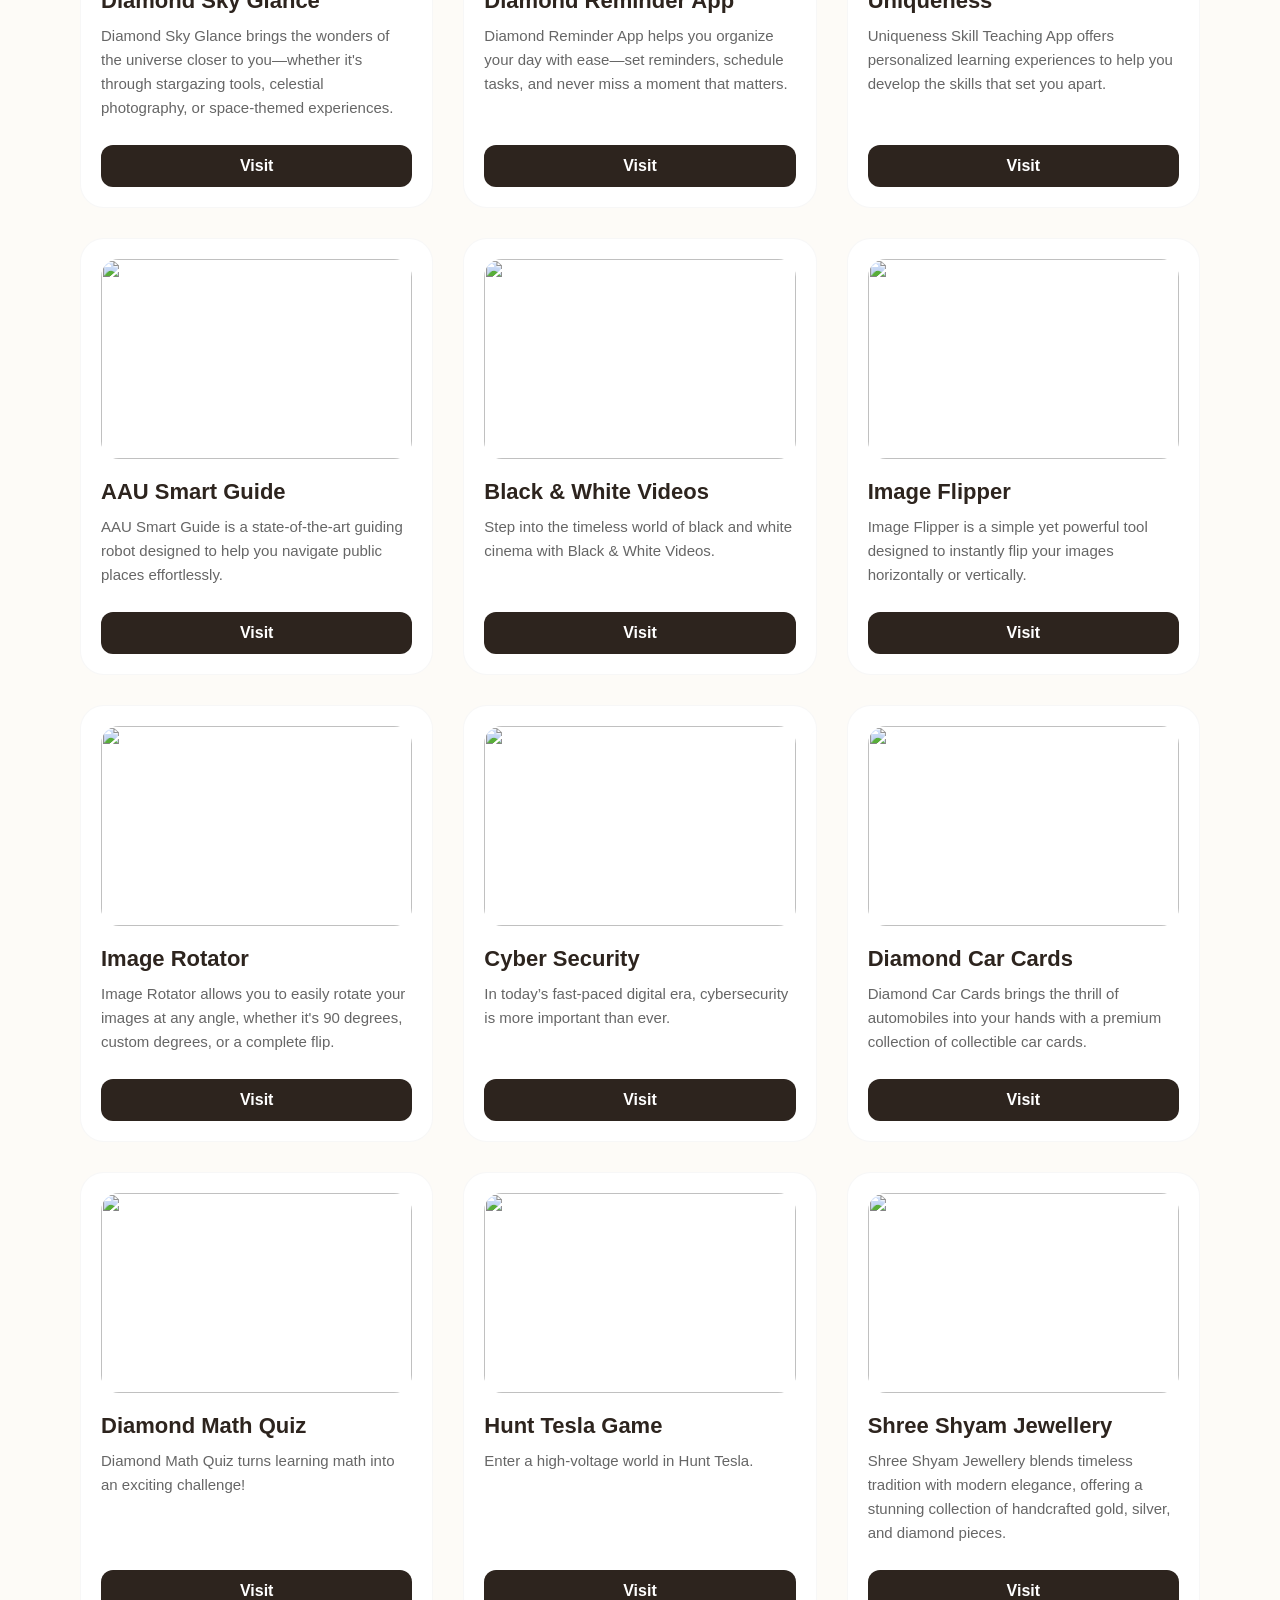
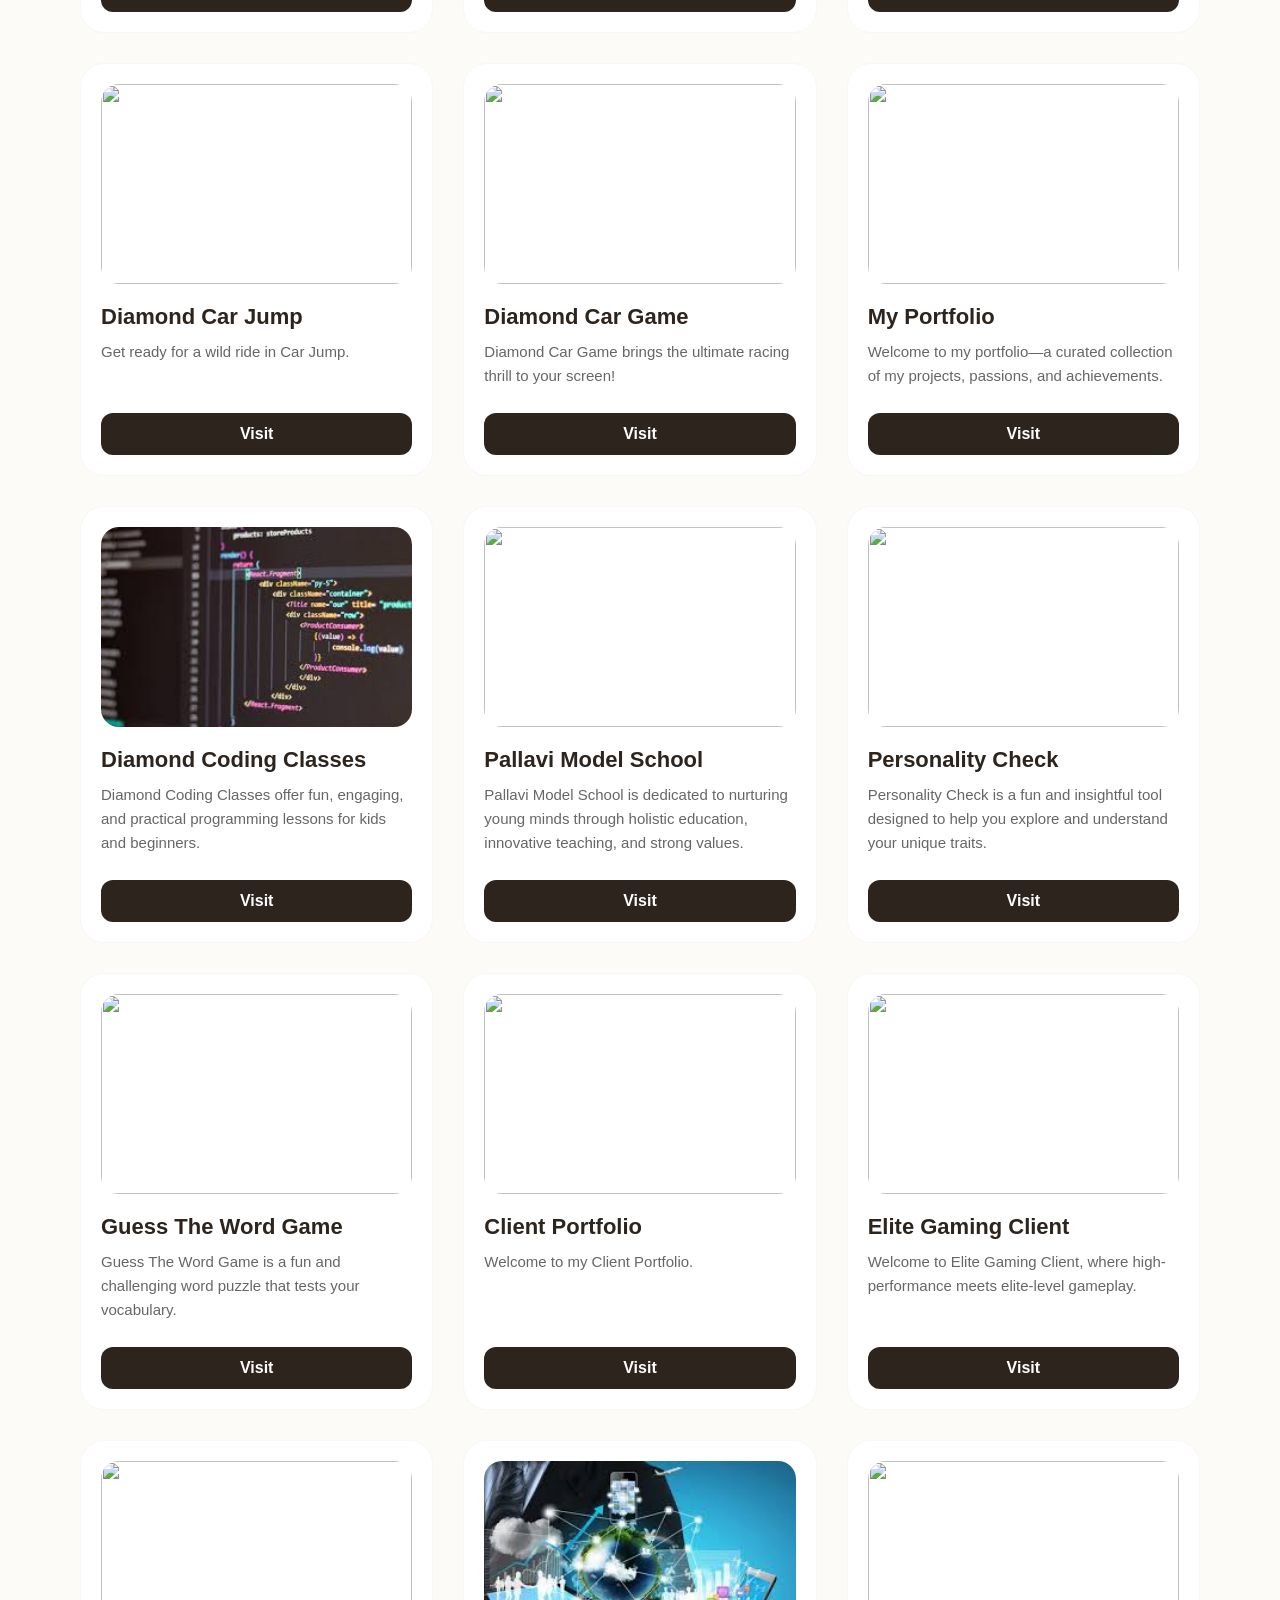
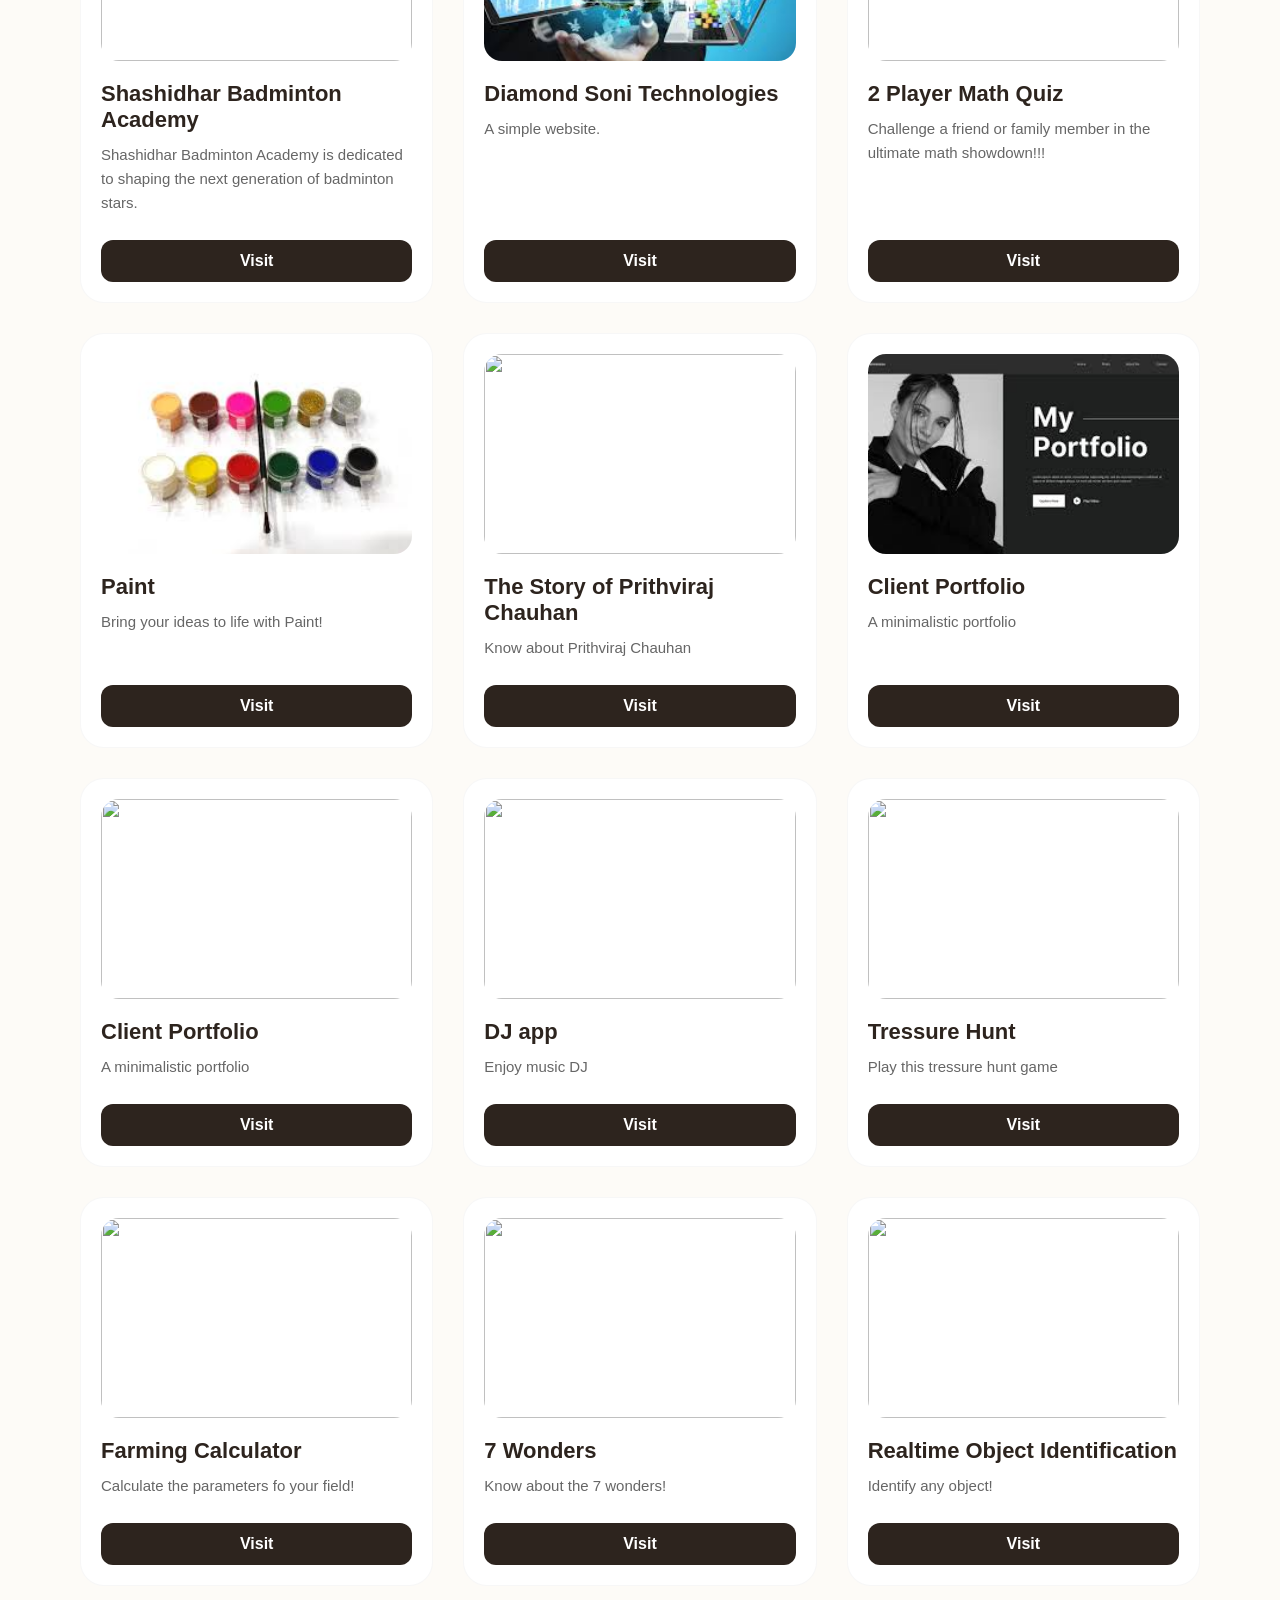
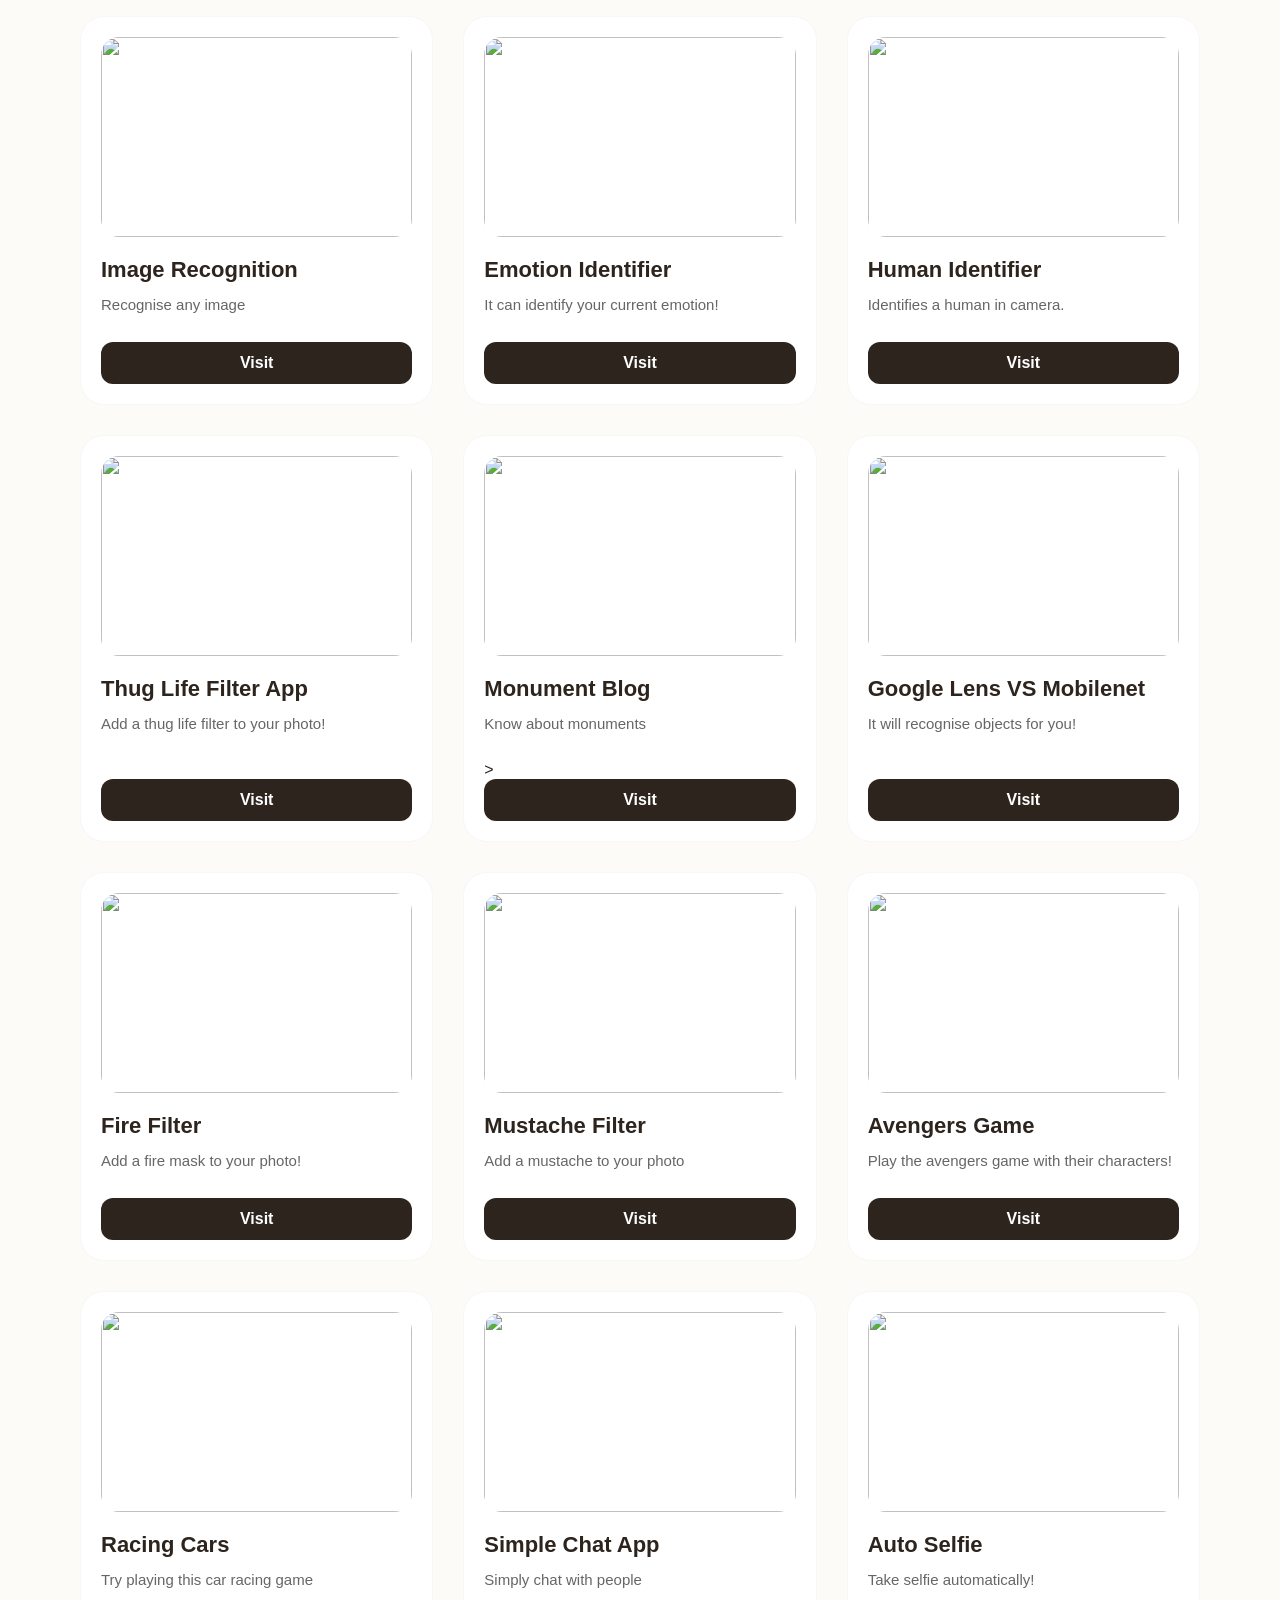
==== commit 34655d3e: "moved" ====
--- a/index.html
+++ b/index.html
@@ -492,7 +492,9 @@
         <a href="#products" onclick="toggleMenu()">Products</a>
         <div class="dropdown">
             <a href="#">Versions ▾</a>
+            
             <div class="dropdown-menu">
+              <a href="https://diamondv4.netlify.app/" target="_blank">Version 4.0</a>
               <a href="whitetheme.html" target="_blank">Version 2.0</a>
               <a href="https://aditya-soni23.github.io/Diamond_Company_Dark_Edition/" target="_blank">Dark Edition</a>
               <a href="https://aditya-soni23.github.io/EasterEgg/" target="_blank">Special Edition Tickets</a>
@@ -534,7 +536,110 @@
       </svg>
     </div>
 </section>
-
+<!-- Professional Modern "We've Moved" Banner -->
+<style>
+  .pro-moved-banner {
+    display: flex;
+    align-items: center;
+    justify-content: space-between;
+    gap: 16px;
+    max-width: 500px;
+    padding: 14px 20px;
+    margin: 20px auto;
+    background: #0f172a; /* Deep modern slate */
+    border-radius: 10px;
+    border: 1px solid #1e293b;
+    box-shadow: 0 10px 25px -5px rgba(0, 0, 0, 0.15);
+    font-family: -apple-system, BlinkMacSystemFont, "Segoe UI", Roboto, sans-serif;
+  }
+
+  .pro-moved-left {
+    display: flex;
+    align-items: center;
+    gap: 10px;
+  }
+
+  /* Subtle pulsing status dot */
+  .pro-pulse-dot {
+    width: 8px;
+    height: 8px;
+    background-color: #10b981;
+    border-radius: 50%;
+    box-shadow: 0 0 6px #10b981;
+    animation: pulse-glow 2s infinite;
+  }
+
+  .pro-moved-text {
+    color: #f8fafc;
+    font-size: 0.95rem;
+    font-weight: 500;
+    margin: 0;
+  }
+
+  .pro-moved-btn {
+    display: inline-flex;
+    align-items: center;
+    gap: 6px;
+    background-color: #2563eb;
+    color: #ffffff;
+    text-decoration: none;
+    font-size: 0.875rem;
+    font-weight: 600;
+    padding: 8px 16px;
+    border-radius: 6px;
+    transition: all 0.2s ease;
+    white-space: nowrap;
+  }
+
+  .pro-moved-btn:hover {
+    background-color: #1d4ed8;
+    box-shadow: 0 4px 12px rgba(37, 99, 235, 0.3);
+  }
+
+  /* Arrow slide effect on hover */
+  .pro-moved-btn svg {
+    width: 14px;
+    height: 14px;
+    transition: transform 0.2s ease;
+  }
+
+  .pro-moved-btn:hover svg {
+    transform: translateX(3px);
+  }
+
+  @keyframes pulse-glow {
+    0%, 100% { opacity: 1; transform: scale(1); }
+    50% { opacity: 0.4; transform: scale(0.85); }
+  }
+
+  @media (max-width: 480px) {
+    .pro-moved-banner {
+      flex-direction: column;
+      align-items: stretch;
+      text-align: center;
+    }
+    .pro-moved-left {
+      justify-content: center;
+    }
+    .pro-moved-btn {
+      justify-content: center;
+    }
+  }
+</style>
+
+<div class="pro-moved-banner">
+  <div class="pro-moved-left">
+    <span class="pro-pulse-dot"></span>
+    <p class="pro-moved-text">We've moved to a new domain</p>
+  </div>
+  <a href="https://diamondv4.netlify.app/" class="pro-moved-btn">
+    Visit Site
+    <svg fill="none" stroke="currentColor" stroke-width="2.5" viewBox="0 0 24 24" xmlns="http://www.w3.org/2000/svg">
+      <path stroke-linecap="round" stroke-linejoin="round" d="M13.5 4.5L21 12m0 0l-7.5 7.5M21 12H3"></path>
+    </svg>
+  </a>
+</div>
+<!-- End Banner --> 
 <section class="spline-section">
   <div class="spline-text">
       <h2>Experience Innovation</h2>
